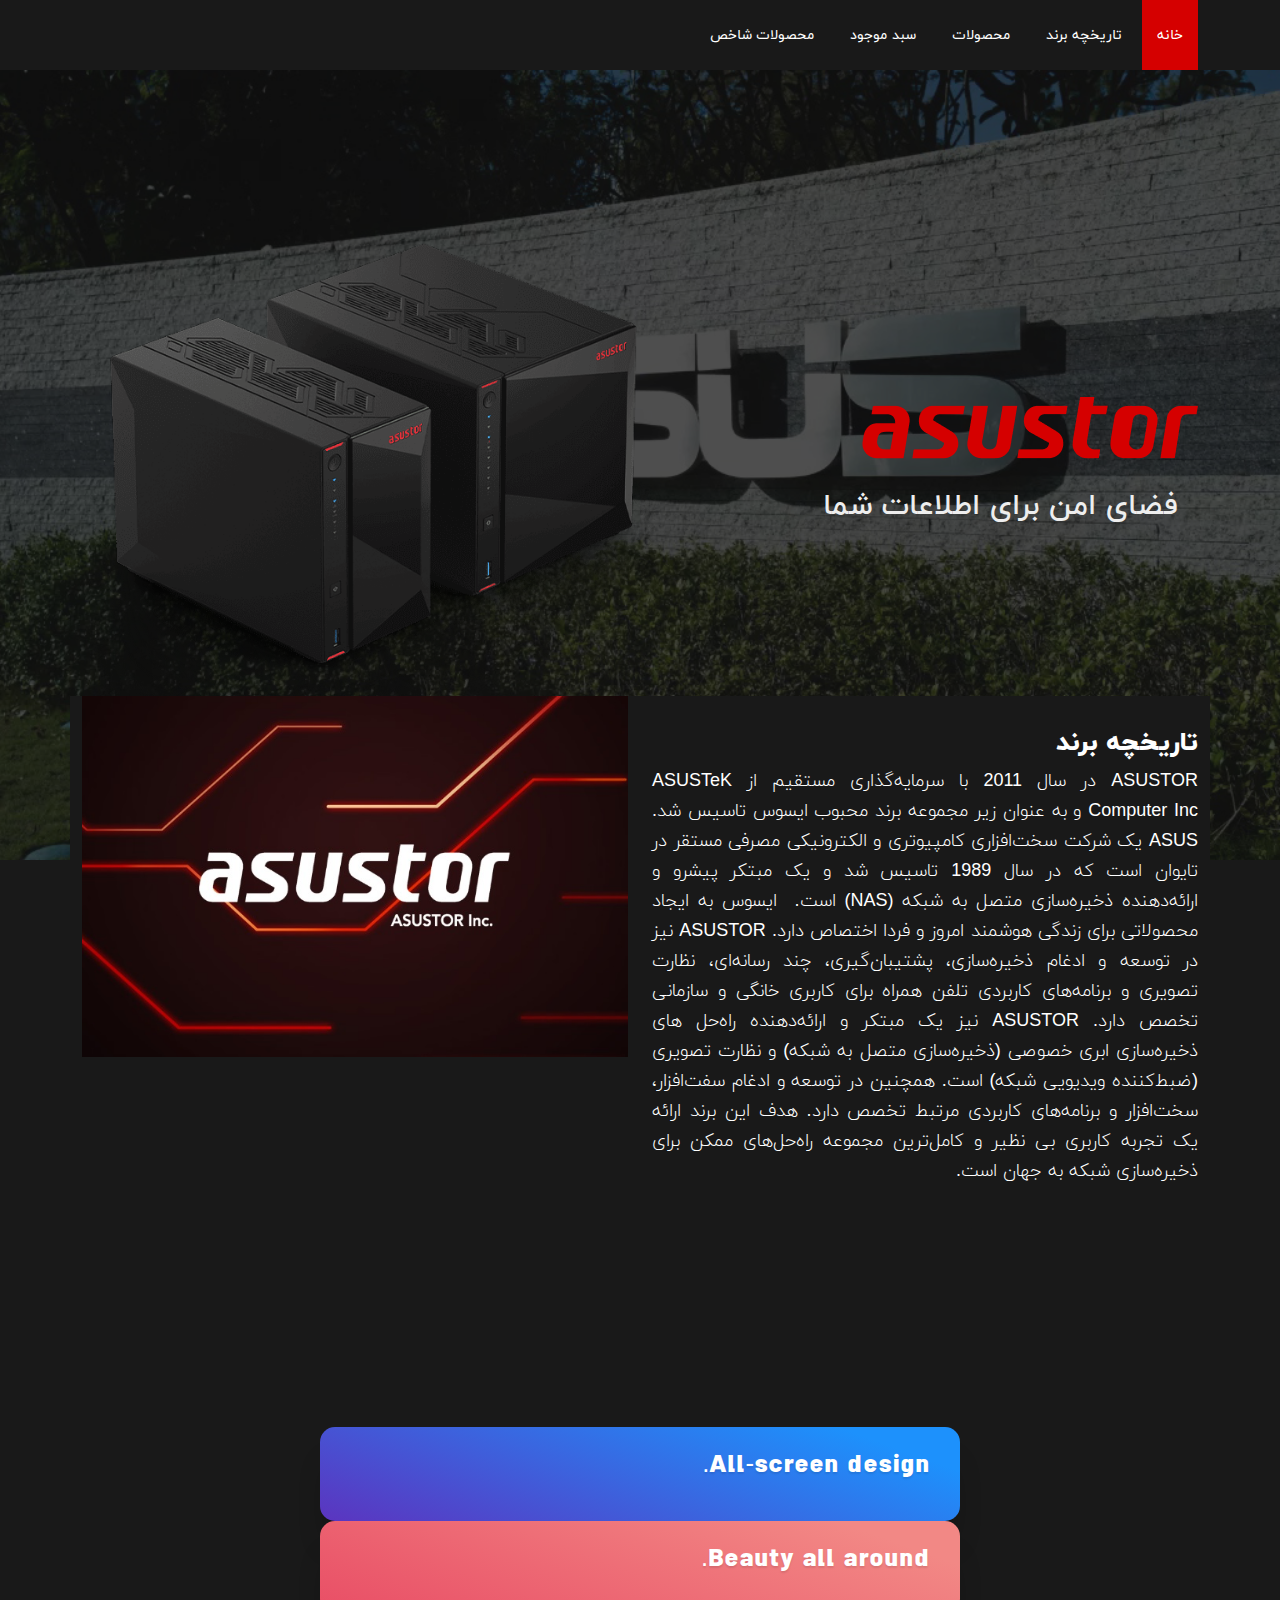
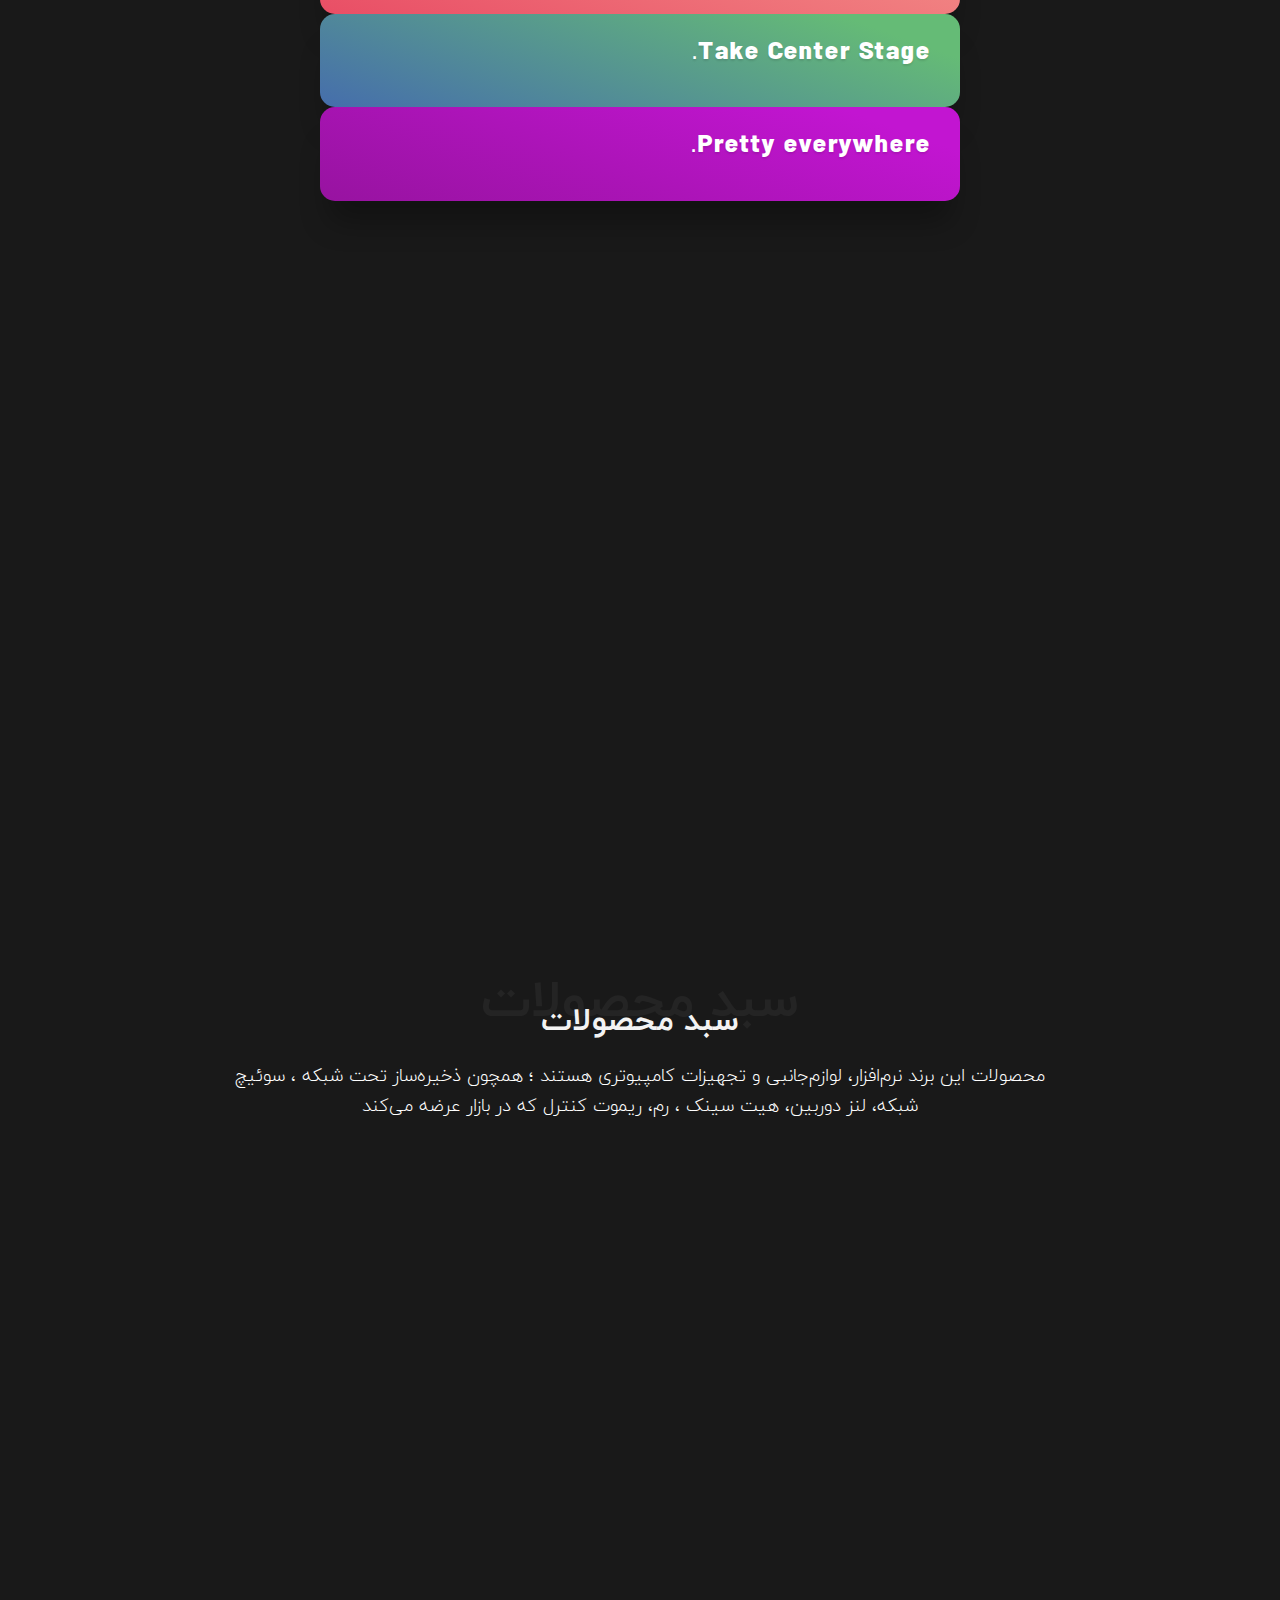
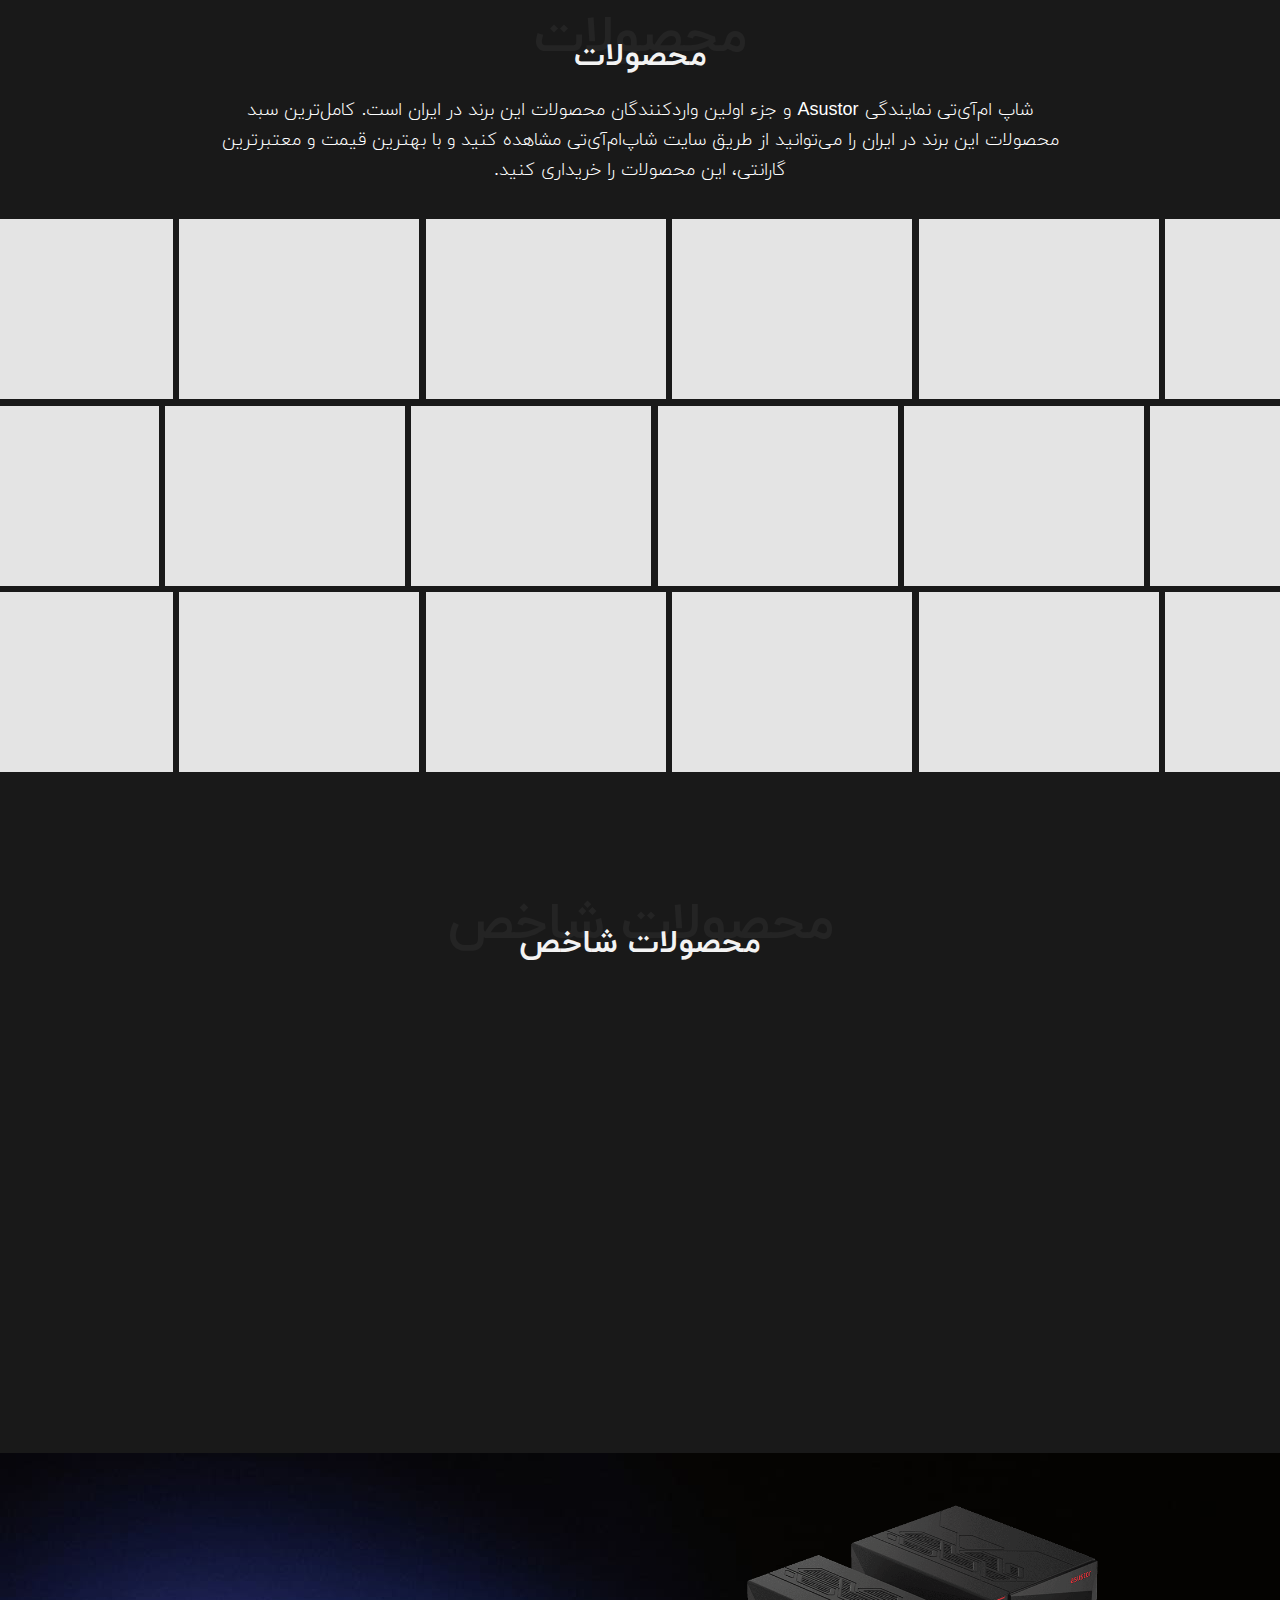
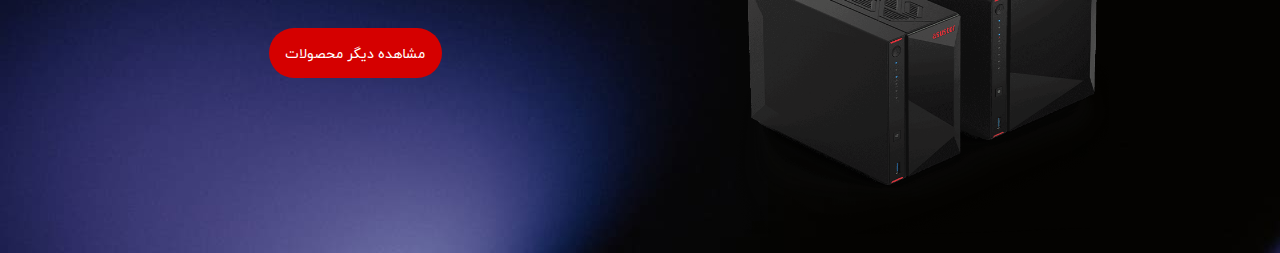
==== index.html @ 1f1c6f87 "final" ====
<!DOCTYPE html>
<html lang="fa" dir="rtl">

<head>
  <meta charset="utf-8">
  <meta content="width=device-width, initial-scale=1.0" name="viewport">
  <title>
    Asustor
  </title>
  <!-- Favicons -->
  <link href="assets/img/favicon.png" rel="icon">
  <link href="assets/img/apple-touch-icon.png" rel="apple-touch-icon">
  <link rel="stylesheet" href="https://shopmit.net/assets/css/all010922.css">
  <!-- style -->
  <link rel="stylesheet" href="./assets/css/all010922.css">
  <link href="assets/vendor/aos/aos.css" rel="stylesheet">
  <link href="assets/vendor/bootstrap/css/bootstrap.rtl.css" rel="stylesheet">
  <link href="assets/css/style.css" rel="stylesheet">
</head>

<body>

  <!-- ======= Top Bar ======= -->
  <!-- <section id="topbar" class="d-flex align-items-center">
    <div class="container d-flex justify-content-center justify-content-md-between">
      <div class="contact-info d-flex align-items-center">
        <i class="bi bi-envelope-fill"></i><a href="mailto:contact@example.com">info@example.com</a>
        <i class="bi bi-phone-fill phone-icon"></i> +1 5589 55488 55
      </div>
      <div class="social-links d-none d-md-block">
        <a href="#" class="twitter"><i class="bi bi-twitter"></i></a>
        <a href="#" class="facebook"><i class="bi bi-facebook"></i></a>
        <a href="#" class="instagram"><i class="bi bi-instagram"></i></a>
        <a href="#" class="linkedin"><i class="bi bi-linkedin"></i></i></a>
      </div>
    </div>
  </section> -->

  <!-- ======= Header ======= -->
  <header id="header" class="d-flex align-items-center">
    <div class="container d-flex align-items-center justify-content-between">
      <nav id="navbar" class="navbar">
        <ul>
          <li><a class="nav-link scrollto active" href="#hero">خانه</a></li>
          <li><a class="nav-link scrollto" href="#about">تاریخچه برند</a></li>
          <li><a class="nav-link scrollto" href="#services">محصولات</a></li>
          <li><a class="nav-link scrollto " href="#portfolio">سبد موجود </a></li>
          <li><a class="nav-link scrollto" href="#pricing">محصولات شاخص</a></li>
          <!-- <li><a class="nav-link scrollto" href="#team">Team</a></li> -->
        </ul>
        <i class="bi bi-list mobile-nav-toggle"></i>
      </nav>
      <!-- Uncomment below if you prefer to use an image logo -->
      <a href="index.html" class="logo"><img src="assets/img/logo.png" alt="" class="img-fluid"></a>
      <!-- .navbar -->
    </div>
  </header><!-- End Header -->

  <!-- ======= Hero Section ======= -->
  <section id="hero" class="d-flex align-items-center">
    <div class="container position-relative d-flex flex-column flex-lg-row justify-content-between align-items-center"
      data-aos="fade-up" data-aos-delay="500">
      <div>
        <img src="./assets/img/Logo.png" alt="" class="img-fluid">
        <h2>فضای امن برای اطلاعات شما</h2>
      </div>
      <!-- <a href="#about" class="btn-get-started scrollto">Get Started</a> -->
      <img src="assets/img/asustor-hero.png" alt="" class="img-fluid fj-hero-img">
    </div>
  </section><!-- End Hero -->

  <main id="main">

    <!-- ======= About Section ======= -->
    <section id="about" class="about">
      <div class="container">
        <div class="row">
          <div class="col-lg-6 order-1 order-lg-2" data-aos="fade-left">
            <img src="assets/img/about.jpg" class="img-fluid" alt="">
          </div>
          <div class="col-lg-6 pt-4 pt-lg-0 order-2 order-lg-1 content" data-aos="fade-right">
            <h3>
              تاریخچه برند
            </h3>
            <p>
              ASUSTOR در سال 2011 با سرمایه‌گذاری مستقیم از ASUSTeK Computer Inc و به عنوان زیر مجموعه برند محبوب ایسوس
              تاسیس شد. ASUS یک شرکت سخت‌افزاری کامپیوتری و الکترونیکی مصرفی مستقر در تایوان است که در سال 1989 تاسیس شد
              و یک مبتکر پیشرو و ارائه‌دهنده ذخیره‌سازی متصل به شبکه (NAS) است.  ایسوس به ایجاد محصولاتی برای زندگی
              هوشمند امروز و فردا اختصاص دارد. ASUSTOR نیز در توسعه و ادغام ذخیره‌سازی، پشتیبان‌گیری، چند رسانه‌ای،
              نظارت تصویری و برنامه‌های کاربردی تلفن همراه برای کاربری خانگی و سازمانی تخصص دارد. ASUSTOR نیز یک مبتکر و
              ارائه‌دهنده راه‌حل های ذخیره‌سازی ابری خصوصی (ذخیره‌سازی متصل به شبکه) و نظارت تصویری (ضبط‌کننده ویدیویی
              شبکه) است. همچنین در توسعه و ادغام سفت‌افزار، سخت‌افزار و برنامه‌های کاربردی مرتبط تخصص دارد. هدف این برند
              ارائه یک تجربه کاربری بی نظیر و کامل‌ترین مجموعه راه‌حل‌های ممکن برای ذخیره‌سازی شبکه به جهان است.
            </p>
          </div>
        </div>
      </div>
    </section><!-- End About Section -->

    <div id="content" class="d-none d-lg-block">
      <div class="spacer"></div>
      <div class="accordions">
        <div class="accordion">
          <div class="title">
            All-screen design.
          </div>
          <div class="text">
            Lets you immerse yourself in whatever you’re reading, watching, or creating. The 10.9-inch Liquid Retina
            display features advanced technologies like True Tone, P3 wide color, and an antireflective coating.1
          </div>
        </div>
        <div class="accordion">
          <div class="title"> Beauty all around.</div>
          <div class="text">
            The breakthrough M1 chip is now in Air. An 8-core CPU delivers up to 60 percent faster performance than the
            previous generation, making Air a creative and mobile gaming powerhouse. Multitask smoothly between powerful
            apps and play graphics-intensive games. And with M1, you can go even further with your creativity with apps
            like SketchUp.
          </div>
        </div>
        <div class="accordion">
          <div class="title">Take Center Stage.</div>
          <div class="text">
            The 12MP Ultra Wide front camera enables Center Stage, making video calls more natural and content creation
            more fun. As you move around, the camera automatically pans to keep you centered in the shot. When others
            join or leave the frame, the view expands or zooms in.
          </div>
        </div>
        <div class="accordion">
          <div class="title">Pretty everywhere.</div>
          <div class="text">Join superfast 5G wireless networks when you’re on the go. Download files, play multiplayer
            games, stream movies, check in with friends, and more.</div>
        </div>
      </div>
      <div class="spacer"></div>
    </div>


    <!-- ======= Why Us Section ======= -->
    <section id="why-us" class="why-us">
      <div class="container">

        <div class="row">
          <div class="col-lg-4" data-aos="fade-up">
            <div class="box">
              <i class="fa-solid fa-signature"></i>
              <h4>علت نام گذاری</h4>
              <p>نام تجاری ASUSTOR به عنوان بخشی از 'ASUS' و 'Storage' ایجاد شده است.
              </p>
            </div>
          </div>

          <div class="col-lg-4 mt-4 mt-lg-0" data-aos="fade-up" data-aos-delay="150">
            <div class="box">
              <i class="fa-regular fa-user"></i>
              <h4>بنیان گذار </h4>
              <p>
                شاون‌شو (shawn shu) در سمت مدیریت ASUSTOR که یک شرکت نرم‌افزاری با حدود 85 کارمند است، فعالیت دارد. او
              </p>
            </div>
          </div>

          <div class="col-lg-4 mt-4 mt-lg-0" data-aos="fade-up" data-aos-delay="300">
            <div class="box">
              <i class="fa-solid fa-earth-americas"></i>
              <h4> کشور مستقر</h4>
              <p>
                شرکت Asustor از سال 2011 فعالیت خود را در تایوان آغاز کرده و تا به امروز در آن مستقر بوده است.
              </p>
            </div>
          </div>

        </div>

      </div>
    </section><!-- End Why Us Section -->

    <!-- ======= Clients Section ======= -->
    <!-- <section id="clients" class="clients">
      <div class="container" data-aos="zoom-in">

        <div class="row d-flex align-items-center">

          <div class="col-lg-2 col-md-4 col-6">
            <img src="assets/img/clients/client-1.png" class="img-fluid" alt="">
          </div>

          <div class="col-lg-2 col-md-4 col-6">
            <img src="assets/img/clients/client-2.png" class="img-fluid" alt="">
          </div>

          <div class="col-lg-2 col-md-4 col-6">
            <img src="assets/img/clients/client-3.png" class="img-fluid" alt="">
          </div>

          <div class="col-lg-2 col-md-4 col-6">
            <img src="assets/img/clients/client-4.png" class="img-fluid" alt="">
          </div>

          <div class="col-lg-2 col-md-4 col-6">
            <img src="assets/img/clients/client-5.png" class="img-fluid" alt="">
          </div>

          <div class="col-lg-2 col-md-4 col-6">
            <img src="assets/img/clients/client-6.png" class="img-fluid" alt="">
          </div>

        </div>

      </div>
    </section> -->
    <!-- End Clients Section -->

    <!-- ======= Services Section ======= -->
    <section id="services" class="services">
      <div class="container">

        <div class="section-title d-flex flex-column align-items-center">
          <span>سبد محصولات</span>
          <h2>سبد محصولات</h2>
          <p class="text-center w-75">محصولات این برند نرم‌افزار، لوازم‌جانبی و تجهیزات کامپیوتری هستند ؛ همچون
            ذخیره‌ساز تحت شبکه ، سوئیچ شبکه،
            لنز دوربین، هیت سینک ، رم، ریموت کنترل که در بازار عرضه می‌کند</p>
        </div>

        <div class="row">
          <div class="col-lg-4 col-md-6 d-flex align-items-stretch" data-aos="fade-up">
            <div class="icon-box box ">
              <div class="icon"><i class="fa-solid fa-network-wired"></i></div>
              <h4><a href=""> Network Card</a></h4>
              <p>لورم ایپسوم متن ساختگی با تولید سادگی نامفهوم از صنعت چاپ و با استفاده از طراحان گرافیک است.

              </p>
            </div>
          </div>

          <div class=" col-lg-4 col-md-6 d-flex align-items-stretch mt-4 mt-md-0" data-aos="fade-up"
            data-aos-delay="150">
            <div class="icon-box box">
              <div class="icon"><i class="fa-solid fa-hard-drive"></i></i></div>
              <h4><a href="">NAS Storage</a></h4>
              <p>لورم ایپسوم متن ساختگی با تولید سادگی نامفهوم از صنعت چاپ و با استفاده از طراحان گرافیک است.

              </p>
            </div>
          </div>

          <div class="col-lg-4 col-md-6 d-flex align-items-stretch mt-4 mt-lg-0" data-aos="fade-up"
            data-aos-delay="300">
            <div class="icon-box box ">
              <div class="icon">
                <i class="fa-solid fa-server"></i>
              </div>
              <h4>
                <a href="">Server Power Supply</a>
              </h4>
              <p>لورم ایپسوم متن ساختگی با تولید سادگی نامفهوم از صنعت چاپ و با استفاده از طراحان گرافیک است.</p>
            </div>
          </div>

        </div>

      </div>
    </section><!-- End Services Section -->

    <!-- ======= Cta Section ======= -->
    <!-- <section id="cta" class="cta">
      <div class="container" data-aos="zoom-in">

        <div class="text-center">
          <h3>Call To Action</h3>
          <p> Duis aute irure dolor in reprehenderit in voluptate velit esse cillum dolore eu fugiat nulla pariatur.
            Excepteur sint occaecat cupidatat non proident, sunt in culpa qui officia deserunt mollit anim id est
            laborum.</p>
          <a class="cta-btn" href="#">Call To Action</a>
        </div>

      </div>
    </section> -->
    <!-- End Cta Section -->

    <!-- ======= Portfolio Section ======= -->
    <section id="portfolio" class="portfolio">
      <div class="container">

        <div class="section-title d-flex flex-column justify-content-center align-items-center">
          <span>محصولات</span>
          <h2>محصولات</h2>
          <p class="w-75 text-center">
            شاپ ام‌آی‌تی نمایندگی Asustor و جزء اولین وارد‌کنندگان محصولات این برند در ایران است. کامل‌ترین سبد محصولات
            این برند در ایران را می‌توانید از طریق سایت شاپ‌ام‌آی‌تی مشاهده کنید و با بهترین قیمت و معتبر‌ترین گارانتی،
            این محصولات را خریداری کنید.
          </p>
        </div>

        <div class="row" data-aos="fade-up">
          <div class="col-lg-12 d-flex justify-content-center">
            <!-- <ul id="portfolio-flters">
              <li data-filter="*" class="filter-active fw-bold">
                همه
              </li>
              <li data-filter=".filter-app">
                Network Card
              </li>
              <li data-filter=".filter-card">
                NAS Storage
              </li>
            </ul> -->
          </div>
        </div>

      </div>
      <div class="portfolio-rows">
        <div class="portfolio-container  first-row">

          <div class=" portfolio-item">
            <img
              src="https://shopmit.net/assets/contentimgs/as-t10g2-10gbase-t-pci-e-network-adapter-with-3-metal-brackets-fg-4.jpg"
              class="img-fluid" alt="">
            <div class="portfolio-info">
              <h4>Asustor AS-T10G2</h4>
              <p>Asustor AS-T10G2 10GbE PCIe 3.0 Network Card</p>
              <a href="assets/img/portfolio/portfolio-1.jpg" data-gallery="portfolioGallery"
                class="portfolio-lightbox preview-link" title="App 1"><i class="bx bx-plus"></i></a>
              <a href="portfolio-details.html" class="details-link" title="More Details"><i class="bx bx-link"></i></a>
            </div>
          </div>

          <div class="portfolio-item">
            <img
              src="https://shopmit.net/assets/contentimgs/as-t10g3-pci-express-x4-combo-card-with-2xm-2-2280-nvme-and-10-gbe-fg.jpg  "
              class="img-fluid" alt="">
            <div class="portfolio-info">
              <h4>Asustor AS-T10G3
              </h4>
              <p>Asustor AS-T10G3 10GbE and M.2 NVMe SSD PCIe 3.0 Network Card
              </p>
              <a href="https://shopmit.net/assets/contentimgs/as-t10g3-pci-express-x4-combo-card-with-2xm-2-2280-nvme-and-10-gbe-fg.jpg"
                data-gallery="portfolioGallery" class="portfolio-lightbox preview-link" title="App 2"><i
                  class="bx bx-plus"></i></a>
              <a href="portfolio-details.html" class="details-link" title="More Details"><i class="bx bx-link"></i></a>
            </div>
          </div>

          <div class=" portfolio-item">
            <img src="https://shopmit.net/assets/contentimgs/as6706t.jpg" class="img-fluid" alt="">
            <div class="portfolio-info">
              <h4>Asustor LOCKERSTOR 6 Gen2 AS6706T</h4>
              <p>Asustor LOCKERSTOR 6 Gen2 AS6706T 6 bay Tower NAS Storage
              </p>
              <a href="assets/img/portfolio/portfolio-4.jpg" data-gallery="portfolioGallery"
                class="portfolio-lightbox preview-link" title="Card 2"><i class="bx bx-plus"></i></a>
              <a href="portfolio-details.html" class="details-link" title="More Details"><i class="bx bx-link"></i></a>
            </div>
          </div>

          <div class="portfolio-item ">
            <img src="https://shopmit.net/assets/contentimgs/as6508t-8-bay-nas-tower-eu-8gb-ddr4-fg-5.jpg"
              class="img-fluid" alt="">
            <div class="portfolio-info">
              <h4>Asustor LOCKERSTOR 8</h4>
              <p>Asustor LOCKERSTOR 8 AS6508T 8 bay Tower NAS Storage
              </p>
              <a href="https://shopmit.net/product/asustor-lockerstor-8-as6508t-8-bay-tower-nas-storage"
                data-gallery="portfolioGallery" class="portfolio-lightbox preview-link" title="Card 1"><i
                  class="bx bx-plus"></i></a>
              <a href="portfolio-details.html" class="details-link" title="More Details"><i class="bx bx-link"></i></a>
            </div>
          </div>

          <div class="portfolio-item ">
            <img src="https://shopmit.net/assets/contentimgs/as6510t-1.jpg" class="img-fluid" alt="">
            <div class="portfolio-info">
              <h4>Asustor LOCKERSTOR 8</h4>
              <p>Asustor LOCKERSTOR 8 AS6508T 8 bay Tower NAS Storage
              </p>
              <a href="https://shopmit.net/product/asustor-lockerstor-10-as6510t-10-bay-tower-nas-storage"
                data-gallery="portfolioGallery" class="portfolio-lightbox preview-link" title="Card 3"><i
                  class="bx bx-plus"></i></a>
              <a href="portfolio-details.html" class="details-link" title="More Details"><i class="bx bx-link"></i></a>
            </div>
          </div>

          <div class="portfolio-item ">
            <img src="https://shopmit.net/assets/contentimgs/as5304t-2.jpg" class="img-fluid" alt="">
            <div class="portfolio-info">
              <h4>Asustor AS5304T</h4>
              <p>
                Asustor AS5304T 4 bay Tower NAS Storage
              </p>
              <a href="https://shopmit.net/product/asustor-as5304t-4-bay-tower-nas-storage"
                data-gallery="portfolioGallery" class="portfolio-lightbox preview-link" title="Card 3"><i
                  class="bx bx-plus"></i></a>
              <a href="portfolio-details.html" class="details-link" title="More Details"><i class="bx bx-link"></i></a>
            </div>
          </div>
          <div class=" portfolio-item">
            <img
              src="https://shopmit.net/assets/contentimgs/as-t10g2-10gbase-t-pci-e-network-adapter-with-3-metal-brackets-fg-4.jpg"
              class="img-fluid" alt="">
            <div class="portfolio-info">
              <h4>Asustor AS-T10G2</h4>
              <p>Asustor AS-T10G2 10GbE PCIe 3.0 Network Card</p>
              <a href="assets/img/portfolio/portfolio-1.jpg" data-gallery="portfolioGallery"
                class="portfolio-lightbox preview-link" title="App 1"><i class="bx bx-plus"></i></a>
              <a href="portfolio-details.html" class="details-link" title="More Details"><i class="bx bx-link"></i></a>
            </div>
          </div>

          <div class="portfolio-item">
            <img
              src="https://shopmit.net/assets/contentimgs/as-t10g3-pci-express-x4-combo-card-with-2xm-2-2280-nvme-and-10-gbe-fg.jpg  "
              class="img-fluid" alt="">
            <div class="portfolio-info">
              <h4>Asustor AS-T10G3
              </h4>
              <p>Asustor AS-T10G3 10GbE and M.2 NVMe SSD PCIe 3.0 Network Card
              </p>
              <a href="https://shopmit.net/assets/contentimgs/as-t10g3-pci-express-x4-combo-card-with-2xm-2-2280-nvme-and-10-gbe-fg.jpg"
                data-gallery="portfolioGallery" class="portfolio-lightbox preview-link" title="App 2"><i
                  class="bx bx-plus"></i></a>
              <a href="portfolio-details.html" class="details-link" title="More Details"><i class="bx bx-link"></i></a>
            </div>
          </div>

          <div class=" portfolio-item">
            <img src="https://shopmit.net/assets/contentimgs/as6706t.jpg" class="img-fluid" alt="">
            <div class="portfolio-info">
              <h4>Asustor LOCKERSTOR 6 Gen2 AS6706T</h4>
              <p>Asustor LOCKERSTOR 6 Gen2 AS6706T 6 bay Tower NAS Storage
              </p>
              <a href="assets/img/portfolio/portfolio-4.jpg" data-gallery="portfolioGallery"
                class="portfolio-lightbox preview-link" title="Card 2"><i class="bx bx-plus"></i></a>
              <a href="portfolio-details.html" class="details-link" title="More Details"><i class="bx bx-link"></i></a>
            </div>
          </div>


          <div class="portfolio-item ">
            <img src="https://shopmit.net/assets/contentimgs/as6508t-8-bay-nas-tower-eu-8gb-ddr4-fg-5.jpg"
              class="img-fluid" alt="">
            <div class="portfolio-info">
              <h4>Asustor LOCKERSTOR 8</h4>
              <p>Asustor LOCKERSTOR 8 AS6508T 8 bay Tower NAS Storage
              </p>
              <a href="https://shopmit.net/product/asustor-lockerstor-8-as6508t-8-bay-tower-nas-storage"
                data-gallery="portfolioGallery" class="portfolio-lightbox preview-link" title="Card 1"><i
                  class="bx bx-plus"></i></a>
              <a href="portfolio-details.html" class="details-link" title="More Details"><i class="bx bx-link"></i></a>
            </div>
          </div>

          <div class="portfolio-item ">
            <img src="https://shopmit.net/assets/contentimgs/as6510t-1.jpg" class="img-fluid" alt="">
            <div class="portfolio-info">
              <h4>Asustor LOCKERSTOR 8</h4>
              <p>Asustor LOCKERSTOR 8 AS6508T 8 bay Tower NAS Storage
              </p>
              <a href="https://shopmit.net/product/asustor-lockerstor-10-as6510t-10-bay-tower-nas-storage"
                data-gallery="portfolioGallery" class="portfolio-lightbox preview-link" title="Card 3"><i
                  class="bx bx-plus"></i></a>
              <a href="portfolio-details.html" class="details-link" title="More Details"><i class="bx bx-link"></i></a>
            </div>
          </div>

          <div class="portfolio-item ">
            <img src="https://shopmit.net/assets/contentimgs/as5304t-2.jpg" class="img-fluid" alt="">
            <div class="portfolio-info">
              <h4>Asustor AS5304T</h4>
              <p>
                Asustor AS5304T 4 bay Tower NAS Storage
              </p>
              <a href="https://shopmit.net/product/asustor-as5304t-4-bay-tower-nas-storage"
                data-gallery="portfolioGallery" class="portfolio-lightbox preview-link" title="Card 3"><i
                  class="bx bx-plus"></i></a>
              <a href="portfolio-details.html" class="details-link" title="More Details"><i class="bx bx-link"></i></a>
            </div>
          </div>

        </div>

        <div class="portfolio-container  second-row">

          <div class=" portfolio-item">
            <img
              src="https://shopmit.net/assets/contentimgs/as-t10g2-10gbase-t-pci-e-network-adapter-with-3-metal-brackets-fg-4.jpg"
              class="img-fluid" alt="">
            <div class="portfolio-info">
              <h4>Asustor AS-T10G2</h4>
              <p>Asustor AS-T10G2 10GbE PCIe 3.0 Network Card</p>
              <a href="assets/img/portfolio/portfolio-1.jpg" data-gallery="portfolioGallery"
                class="portfolio-lightbox preview-link" title="App 1"><i class="bx bx-plus"></i></a>
              <a href="portfolio-details.html" class="details-link" title="More Details"><i class="bx bx-link"></i></a>
            </div>
          </div>

          <div class="portfolio-item">
            <img
              src="https://shopmit.net/assets/contentimgs/as-t10g3-pci-express-x4-combo-card-with-2xm-2-2280-nvme-and-10-gbe-fg.jpg  "
              class="img-fluid" alt="">
            <div class="portfolio-info">
              <h4>Asustor AS-T10G3
              </h4>
              <p>Asustor AS-T10G3 10GbE and M.2 NVMe SSD PCIe 3.0 Network Card
              </p>
              <a href="https://shopmit.net/assets/contentimgs/as-t10g3-pci-express-x4-combo-card-with-2xm-2-2280-nvme-and-10-gbe-fg.jpg"
                data-gallery="portfolioGallery" class="portfolio-lightbox preview-link" title="App 2"><i
                  class="bx bx-plus"></i></a>
              <a href="portfolio-details.html" class="details-link" title="More Details"><i class="bx bx-link"></i></a>
            </div>
          </div>

          <div class=" portfolio-item">
            <img src="https://shopmit.net/assets/contentimgs/as6706t.jpg" class="img-fluid" alt="">
            <div class="portfolio-info">
              <h4>Asustor LOCKERSTOR 6 Gen2 AS6706T</h4>
              <p>Asustor LOCKERSTOR 6 Gen2 AS6706T 6 bay Tower NAS Storage
              </p>
              <a href="assets/img/portfolio/portfolio-4.jpg" data-gallery="portfolioGallery"
                class="portfolio-lightbox preview-link" title="Card 2"><i class="bx bx-plus"></i></a>
              <a href="portfolio-details.html" class="details-link" title="More Details"><i class="bx bx-link"></i></a>
            </div>
          </div>

          <div class="portfolio-item ">
            <img src="https://shopmit.net/assets/contentimgs/as6508t-8-bay-nas-tower-eu-8gb-ddr4-fg-5.jpg"
              class="img-fluid" alt="">
            <div class="portfolio-info">
              <h4>Asustor LOCKERSTOR 8</h4>
              <p>Asustor LOCKERSTOR 8 AS6508T 8 bay Tower NAS Storage
              </p>
              <a href="https://shopmit.net/product/asustor-lockerstor-8-as6508t-8-bay-tower-nas-storage"
                data-gallery="portfolioGallery" class="portfolio-lightbox preview-link" title="Card 1"><i
                  class="bx bx-plus"></i></a>
              <a href="portfolio-details.html" class="details-link" title="More Details"><i class="bx bx-link"></i></a>
            </div>
          </div>

          <div class="portfolio-item ">
            <img src="https://shopmit.net/assets/contentimgs/as6510t-1.jpg" class="img-fluid" alt="">
            <div class="portfolio-info">
              <h4>Asustor LOCKERSTOR 8</h4>
              <p>Asustor LOCKERSTOR 8 AS6508T 8 bay Tower NAS Storage
              </p>
              <a href="https://shopmit.net/product/asustor-lockerstor-10-as6510t-10-bay-tower-nas-storage"
                data-gallery="portfolioGallery" class="portfolio-lightbox preview-link" title="Card 3"><i
                  class="bx bx-plus"></i></a>
              <a href="portfolio-details.html" class="details-link" title="More Details"><i class="bx bx-link"></i></a>
            </div>
          </div>

          <div class="portfolio-item ">
            <img src="https://shopmit.net/assets/contentimgs/as5304t-2.jpg" class="img-fluid" alt="">
            <div class="portfolio-info">
              <h4>Asustor AS5304T</h4>
              <p>
                Asustor AS5304T 4 bay Tower NAS Storage
              </p>
              <a href="https://shopmit.net/product/asustor-as5304t-4-bay-tower-nas-storage"
                data-gallery="portfolioGallery" class="portfolio-lightbox preview-link" title="Card 3"><i
                  class="bx bx-plus"></i></a>
              <a href="portfolio-details.html" class="details-link" title="More Details"><i class="bx bx-link"></i></a>
            </div>
          </div>
          <div class=" portfolio-item">
            <img
              src="https://shopmit.net/assets/contentimgs/as-t10g2-10gbase-t-pci-e-network-adapter-with-3-metal-brackets-fg-4.jpg"
              class="img-fluid" alt="">
            <div class="portfolio-info">
              <h4>Asustor AS-T10G2</h4>
              <p>Asustor AS-T10G2 10GbE PCIe 3.0 Network Card</p>
              <a href="assets/img/portfolio/portfolio-1.jpg" data-gallery="portfolioGallery"
                class="portfolio-lightbox preview-link" title="App 1"><i class="bx bx-plus"></i></a>
              <a href="portfolio-details.html" class="details-link" title="More Details"><i class="bx bx-link"></i></a>
            </div>
          </div>

          <div class="portfolio-item">
            <img
              src="https://shopmit.net/assets/contentimgs/as-t10g3-pci-express-x4-combo-card-with-2xm-2-2280-nvme-and-10-gbe-fg.jpg  "
              class="img-fluid" alt="">
            <div class="portfolio-info">
              <h4>Asustor AS-T10G3
              </h4>
              <p>Asustor AS-T10G3 10GbE and M.2 NVMe SSD PCIe 3.0 Network Card
              </p>
              <a href="https://shopmit.net/assets/contentimgs/as-t10g3-pci-express-x4-combo-card-with-2xm-2-2280-nvme-and-10-gbe-fg.jpg"
                data-gallery="portfolioGallery" class="portfolio-lightbox preview-link" title="App 2"><i
                  class="bx bx-plus"></i></a>
              <a href="portfolio-details.html" class="details-link" title="More Details"><i class="bx bx-link"></i></a>
            </div>
          </div>

          <div class=" portfolio-item">
            <img src="https://shopmit.net/assets/contentimgs/as6706t.jpg" class="img-fluid" alt="">
            <div class="portfolio-info">
              <h4>Asustor LOCKERSTOR 6 Gen2 AS6706T</h4>
              <p>Asustor LOCKERSTOR 6 Gen2 AS6706T 6 bay Tower NAS Storage
              </p>
              <a href="assets/img/portfolio/portfolio-4.jpg" data-gallery="portfolioGallery"
                class="portfolio-lightbox preview-link" title="Card 2"><i class="bx bx-plus"></i></a>
              <a href="portfolio-details.html" class="details-link" title="More Details"><i class="bx bx-link"></i></a>
            </div>
          </div>


          <div class="portfolio-item ">
            <img src="https://shopmit.net/assets/contentimgs/as6508t-8-bay-nas-tower-eu-8gb-ddr4-fg-5.jpg"
              class="img-fluid" alt="">
            <div class="portfolio-info">
              <h4>Asustor LOCKERSTOR 8</h4>
              <p>Asustor LOCKERSTOR 8 AS6508T 8 bay Tower NAS Storage
              </p>
              <a href="https://shopmit.net/product/asustor-lockerstor-8-as6508t-8-bay-tower-nas-storage"
                data-gallery="portfolioGallery" class="portfolio-lightbox preview-link" title="Card 1"><i
                  class="bx bx-plus"></i></a>
              <a href="portfolio-details.html" class="details-link" title="More Details"><i class="bx bx-link"></i></a>
            </div>
          </div>

          <div class="portfolio-item ">
            <img src="https://shopmit.net/assets/contentimgs/as6510t-1.jpg" class="img-fluid" alt="">
            <div class="portfolio-info">
              <h4>Asustor LOCKERSTOR 8</h4>
              <p>Asustor LOCKERSTOR 8 AS6508T 8 bay Tower NAS Storage
              </p>
              <a href="https://shopmit.net/product/asustor-lockerstor-10-as6510t-10-bay-tower-nas-storage"
                data-gallery="portfolioGallery" class="portfolio-lightbox preview-link" title="Card 3"><i
                  class="bx bx-plus"></i></a>
              <a href="portfolio-details.html" class="details-link" title="More Details"><i class="bx bx-link"></i></a>
            </div>
          </div>

          <div class="portfolio-item ">
            <img src="https://shopmit.net/assets/contentimgs/as5304t-2.jpg" class="img-fluid" alt="">
            <div class="portfolio-info">
              <h4>Asustor AS5304T</h4>
              <p>
                Asustor AS5304T 4 bay Tower NAS Storage
              </p>
              <a href="https://shopmit.net/product/asustor-as5304t-4-bay-tower-nas-storage"
                data-gallery="portfolioGallery" class="portfolio-lightbox preview-link" title="Card 3"><i
                  class="bx bx-plus"></i></a>
              <a href="portfolio-details.html" class="details-link" title="More Details"><i class="bx bx-link"></i></a>
            </div>
          </div>

        </div>

        <div class="portfolio-container  third-row">

          <div class=" portfolio-item">
            <img
              src="https://shopmit.net/assets/contentimgs/as-t10g2-10gbase-t-pci-e-network-adapter-with-3-metal-brackets-fg-4.jpg"
              class="img-fluid" alt="">
            <div class="portfolio-info">
              <h4>Asustor AS-T10G2</h4>
              <p>Asustor AS-T10G2 10GbE PCIe 3.0 Network Card</p>
              <a href="assets/img/portfolio/portfolio-1.jpg" data-gallery="portfolioGallery"
                class="portfolio-lightbox preview-link" title="App 1"><i class="bx bx-plus"></i></a>
              <a href="portfolio-details.html" class="details-link" title="More Details"><i class="bx bx-link"></i></a>
            </div>
          </div>

          <div class="portfolio-item">
            <img
              src="https://shopmit.net/assets/contentimgs/as-t10g3-pci-express-x4-combo-card-with-2xm-2-2280-nvme-and-10-gbe-fg.jpg  "
              class="img-fluid" alt="">
            <div class="portfolio-info">
              <h4>Asustor AS-T10G3
              </h4>
              <p>Asustor AS-T10G3 10GbE and M.2 NVMe SSD PCIe 3.0 Network Card
              </p>
              <a href="https://shopmit.net/assets/contentimgs/as-t10g3-pci-express-x4-combo-card-with-2xm-2-2280-nvme-and-10-gbe-fg.jpg"
                data-gallery="portfolioGallery" class="portfolio-lightbox preview-link" title="App 2"><i
                  class="bx bx-plus"></i></a>
              <a href="portfolio-details.html" class="details-link" title="More Details"><i class="bx bx-link"></i></a>
            </div>
          </div>

          <div class=" portfolio-item">
            <img src="https://shopmit.net/assets/contentimgs/as6706t.jpg" class="img-fluid" alt="">
            <div class="portfolio-info">
              <h4>Asustor LOCKERSTOR 6 Gen2 AS6706T</h4>
              <p>Asustor LOCKERSTOR 6 Gen2 AS6706T 6 bay Tower NAS Storage
              </p>
              <a href="assets/img/portfolio/portfolio-4.jpg" data-gallery="portfolioGallery"
                class="portfolio-lightbox preview-link" title="Card 2"><i class="bx bx-plus"></i></a>
              <a href="portfolio-details.html" class="details-link" title="More Details"><i class="bx bx-link"></i></a>
            </div>
          </div>

          <div class="portfolio-item ">
            <img src="https://shopmit.net/assets/contentimgs/as6508t-8-bay-nas-tower-eu-8gb-ddr4-fg-5.jpg"
              class="img-fluid" alt="">
            <div class="portfolio-info">
              <h4>Asustor LOCKERSTOR 8</h4>
              <p>Asustor LOCKERSTOR 8 AS6508T 8 bay Tower NAS Storage
              </p>
              <a href="https://shopmit.net/product/asustor-lockerstor-8-as6508t-8-bay-tower-nas-storage"
                data-gallery="portfolioGallery" class="portfolio-lightbox preview-link" title="Card 1"><i
                  class="bx bx-plus"></i></a>
              <a href="portfolio-details.html" class="details-link" title="More Details"><i class="bx bx-link"></i></a>
            </div>
          </div>

          <div class="portfolio-item ">
            <img src="https://shopmit.net/assets/contentimgs/as6510t-1.jpg" class="img-fluid" alt="">
            <div class="portfolio-info">
              <h4>Asustor LOCKERSTOR 8</h4>
              <p>Asustor LOCKERSTOR 8 AS6508T 8 bay Tower NAS Storage
              </p>
              <a href="https://shopmit.net/product/asustor-lockerstor-10-as6510t-10-bay-tower-nas-storage"
                data-gallery="portfolioGallery" class="portfolio-lightbox preview-link" title="Card 3"><i
                  class="bx bx-plus"></i></a>
              <a href="portfolio-details.html" class="details-link" title="More Details"><i class="bx bx-link"></i></a>
            </div>
          </div>

          <div class="portfolio-item ">
            <img src="https://shopmit.net/assets/contentimgs/as5304t-2.jpg" class="img-fluid" alt="">
            <div class="portfolio-info">
              <h4>Asustor AS5304T</h4>
              <p>
                Asustor AS5304T 4 bay Tower NAS Storage
              </p>
              <a href="https://shopmit.net/product/asustor-as5304t-4-bay-tower-nas-storage"
                data-gallery="portfolioGallery" class="portfolio-lightbox preview-link" title="Card 3"><i
                  class="bx bx-plus"></i></a>
              <a href="portfolio-details.html" class="details-link" title="More Details"><i class="bx bx-link"></i></a>
            </div>
          </div>
          <div class=" portfolio-item">
            <img
              src="https://shopmit.net/assets/contentimgs/as-t10g2-10gbase-t-pci-e-network-adapter-with-3-metal-brackets-fg-4.jpg"
              class="img-fluid" alt="">
            <div class="portfolio-info">
              <h4>Asustor AS-T10G2</h4>
              <p>Asustor AS-T10G2 10GbE PCIe 3.0 Network Card</p>
              <a href="assets/img/portfolio/portfolio-1.jpg" data-gallery="portfolioGallery"
                class="portfolio-lightbox preview-link" title="App 1"><i class="bx bx-plus"></i></a>
              <a href="portfolio-details.html" class="details-link" title="More Details"><i class="bx bx-link"></i></a>
            </div>
          </div>

          <div class="portfolio-item">
            <img
              src="https://shopmit.net/assets/contentimgs/as-t10g3-pci-express-x4-combo-card-with-2xm-2-2280-nvme-and-10-gbe-fg.jpg  "
              class="img-fluid" alt="">
            <div class="portfolio-info">
              <h4>Asustor AS-T10G3
              </h4>
              <p>Asustor AS-T10G3 10GbE and M.2 NVMe SSD PCIe 3.0 Network Card
              </p>
              <a href="https://shopmit.net/assets/contentimgs/as-t10g3-pci-express-x4-combo-card-with-2xm-2-2280-nvme-and-10-gbe-fg.jpg"
                data-gallery="portfolioGallery" class="portfolio-lightbox preview-link" title="App 2"><i
                  class="bx bx-plus"></i></a>
              <a href="portfolio-details.html" class="details-link" title="More Details"><i class="bx bx-link"></i></a>
            </div>
          </div>

          <div class=" portfolio-item">
            <img src="https://shopmit.net/assets/contentimgs/as6706t.jpg" class="img-fluid" alt="">
            <div class="portfolio-info">
              <h4>Asustor LOCKERSTOR 6 Gen2 AS6706T</h4>
              <p>Asustor LOCKERSTOR 6 Gen2 AS6706T 6 bay Tower NAS Storage
              </p>
              <a href="assets/img/portfolio/portfolio-4.jpg" data-gallery="portfolioGallery"
                class="portfolio-lightbox preview-link" title="Card 2"><i class="bx bx-plus"></i></a>
              <a href="portfolio-details.html" class="details-link" title="More Details"><i class="bx bx-link"></i></a>
            </div>
          </div>


          <div class="portfolio-item ">
            <img src="https://shopmit.net/assets/contentimgs/as6508t-8-bay-nas-tower-eu-8gb-ddr4-fg-5.jpg"
              class="img-fluid" alt="">
            <div class="portfolio-info">
              <h4>Asustor LOCKERSTOR 8</h4>
              <p>Asustor LOCKERSTOR 8 AS6508T 8 bay Tower NAS Storage
              </p>
              <a href="https://shopmit.net/product/asustor-lockerstor-8-as6508t-8-bay-tower-nas-storage"
                data-gallery="portfolioGallery" class="portfolio-lightbox preview-link" title="Card 1"><i
                  class="bx bx-plus"></i></a>
              <a href="portfolio-details.html" class="details-link" title="More Details"><i class="bx bx-link"></i></a>
            </div>
          </div>

          <div class="portfolio-item ">
            <img src="https://shopmit.net/assets/contentimgs/as6510t-1.jpg" class="img-fluid" alt="">
            <div class="portfolio-info">
              <h4>Asustor LOCKERSTOR 8</h4>
              <p>Asustor LOCKERSTOR 8 AS6508T 8 bay Tower NAS Storage
              </p>
              <a href="https://shopmit.net/product/asustor-lockerstor-10-as6510t-10-bay-tower-nas-storage"
                data-gallery="portfolioGallery" class="portfolio-lightbox preview-link" title="Card 3"><i
                  class="bx bx-plus"></i></a>
              <a href="portfolio-details.html" class="details-link" title="More Details"><i class="bx bx-link"></i></a>
            </div>
          </div>

          <div class="portfolio-item ">
            <img src="https://shopmit.net/assets/contentimgs/as5304t-2.jpg" class="img-fluid" alt="">
            <div class="portfolio-info">
              <h4>Asustor AS5304T</h4>
              <p>
                Asustor AS5304T 4 bay Tower NAS Storage
              </p>
              <a href="https://shopmit.net/product/asustor-as5304t-4-bay-tower-nas-storage"
                data-gallery="portfolioGallery" class="portfolio-lightbox preview-link" title="Card 3"><i
                  class="bx bx-plus"></i></a>
              <a href="portfolio-details.html" class="details-link" title="More Details"><i class="bx bx-link"></i></a>
            </div>
          </div>

        </div>
      </div>

    </section>
    <!-- End Portfolio Section -->

    <!-- ======= Pricing Section ======= -->
    <section id="pricing" class="pricing">
      <div class="container">

        <div class="section-title">
          <span>محصولات شاخص</span>
          <h2>محصولات شاخص</h2>
          <!-- <p>Sit sint consectetur velit quisquam cupiditate impedit suscipit alias</p> -->
        </div>

        <div class="row">

          <div class="col-lg-4 col-md-6 mt-4 mt-lg-0" data-aos="zoom-in" data-aos-delay="150">
            <div class="box">
              <img src="https://shopmit.net/assets/contentimgs/as5402t-2-bay-nas-tower-eu-4gb-ddr4-fg-4.jpg" alt=""
                class="img-fluid">
              <ul class="mt-5">
                <li>Aida dere</li>
                <li>Nec feugiat nisl</li>
                <li>Nulla at volutpat dola</li>
                <li>Pharetra massa</li>
                <li>Massa ultricies mi</li>
              </ul>
              <div class="btn-wrap">
                <a href="#" class="btn-buy">Buy Now</a>
              </div>
            </div>
          </div>

          <div class="col-lg-4 col-md-6 mt-4 mt-lg-0" data-aos="zoom-in" data-aos-delay="150">
            <div class="box">
              <img src="https://shopmit.net/assets/contentimgs/as5402t-2-bay-nas-tower-eu-4gb-ddr4-fg-4.jpg" alt=""
                class="img-fluid">
              <ul class="mt-5">
                <li>Aida dere</li>
                <li>Nec feugiat nisl</li>
                <li>Nulla at volutpat dola</li>
                <li>Pharetra massa</li>
                <li>Massa ultricies mi</li>
              </ul>
              <div class="btn-wrap">
                <a href="#" class="btn-buy">Buy Now</a>
              </div>
            </div>
          </div>

          <div class="col-lg-4 col-md-6 mt-4 mt-lg-0" data-aos="zoom-in" data-aos-delay="150">
            <div class="box">
              <img src="https://shopmit.net/assets/contentimgs/as5402t-2-bay-nas-tower-eu-4gb-ddr4-fg-4.jpg" alt=""
                class="img-fluid">
              <ul class="mt-5">
                <li>Aida dere</li>
                <li>Nec feugiat nisl</li>
                <li>Nulla at volutpat dola</li>
                <li>Pharetra massa</li>
                <li>Massa ultricies mi</li>
              </ul>
              <div class="btn-wrap">
                <a href="#" class="btn-buy">Buy Now</a>
              </div>
            </div>
          </div>

        </div>

      </div>
    </section><!-- End Pricing Section -->

    <!-- ======= Team Section ======= -->

  </main><!-- End #main -->

  <!-- ======= Footer ======= -->
  <footer id="footer">
    <div class="footer-top">
      <div class="container">
        <div class="row">
          <div class="col-lg-6 col-md-6 footer-img">
            <img src="./assets/img/asustor-hero.png" class="img-fluid ">
          </div>
          <div class="col-lg-6 col-md-6 footer-img">
            <a type="button" target="_blank" class="pt-3 px-3" href="https://shopmit.net/shop?brand=76"> مشاهده دیگر
              محصولات</a>
          </div>
        </div>
      </div>
    </div>


  </footer>
  <!-- End Footer -->

  <a href="#" class="back-to-top d-flex align-items-center justify-content-center">
    <i class="fa-solid fa-arrow-up"></i>
  </a>
  <div id="preloader"></div>

  <!-- Vendor JS Files -->
  <script src="https://cdnjs.cloudflare.com/ajax/libs/gsap/3.12.4/gsap.min.js"></script>
  <script src="https://cdnjs.cloudflare.com/ajax/libs/gsap/3.12.4/ScrollTrigger.min.js"></script>
  <script src="assets/vendor/aos/aos.js"></script>
  <script src="assets/vendor/bootstrap/js/bootstrap.bundle.min.js"></script>
  <script src="assets/vendor/isotope-layout/isotope.pkgd.min.js"></script>
  <!-- Template Main JS File -->
  <script src="assets/js/main.js"></script>
  <script src="assets/js/gsap.js"></script>

</body>

</html>
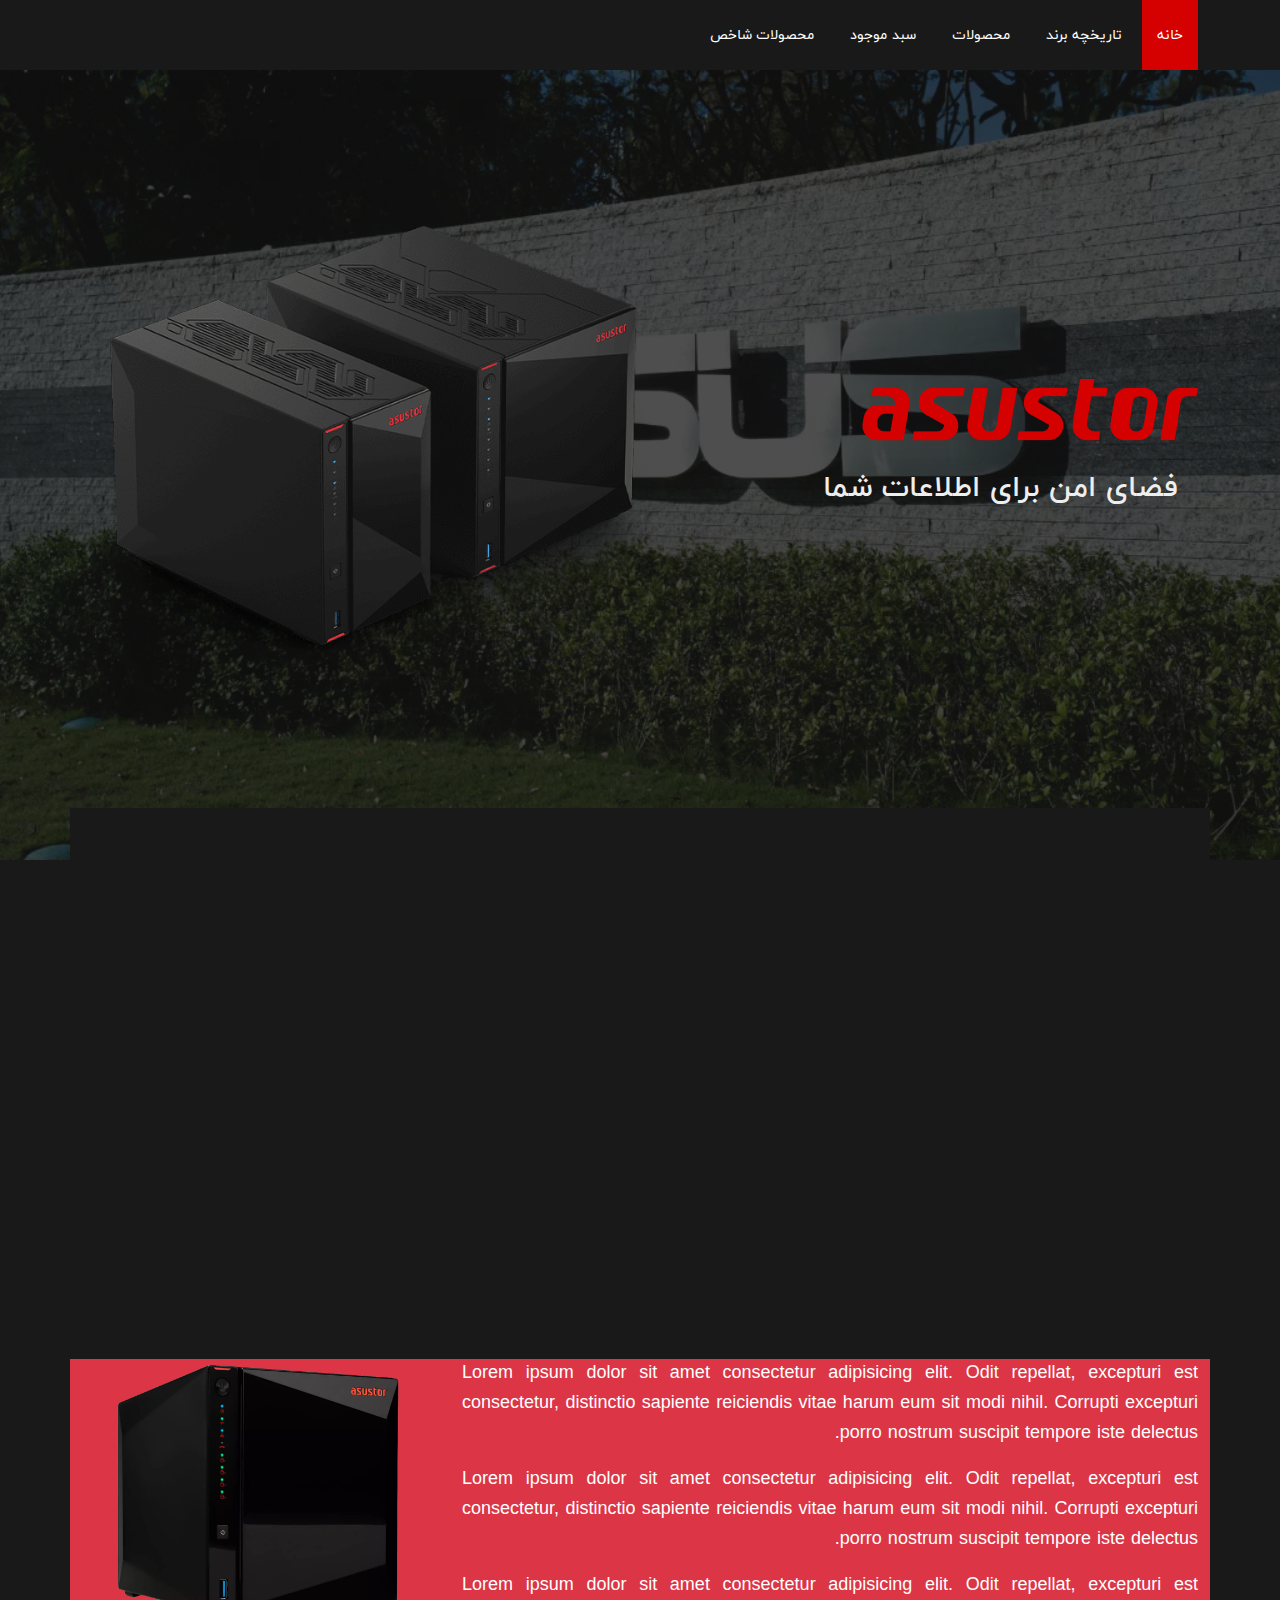
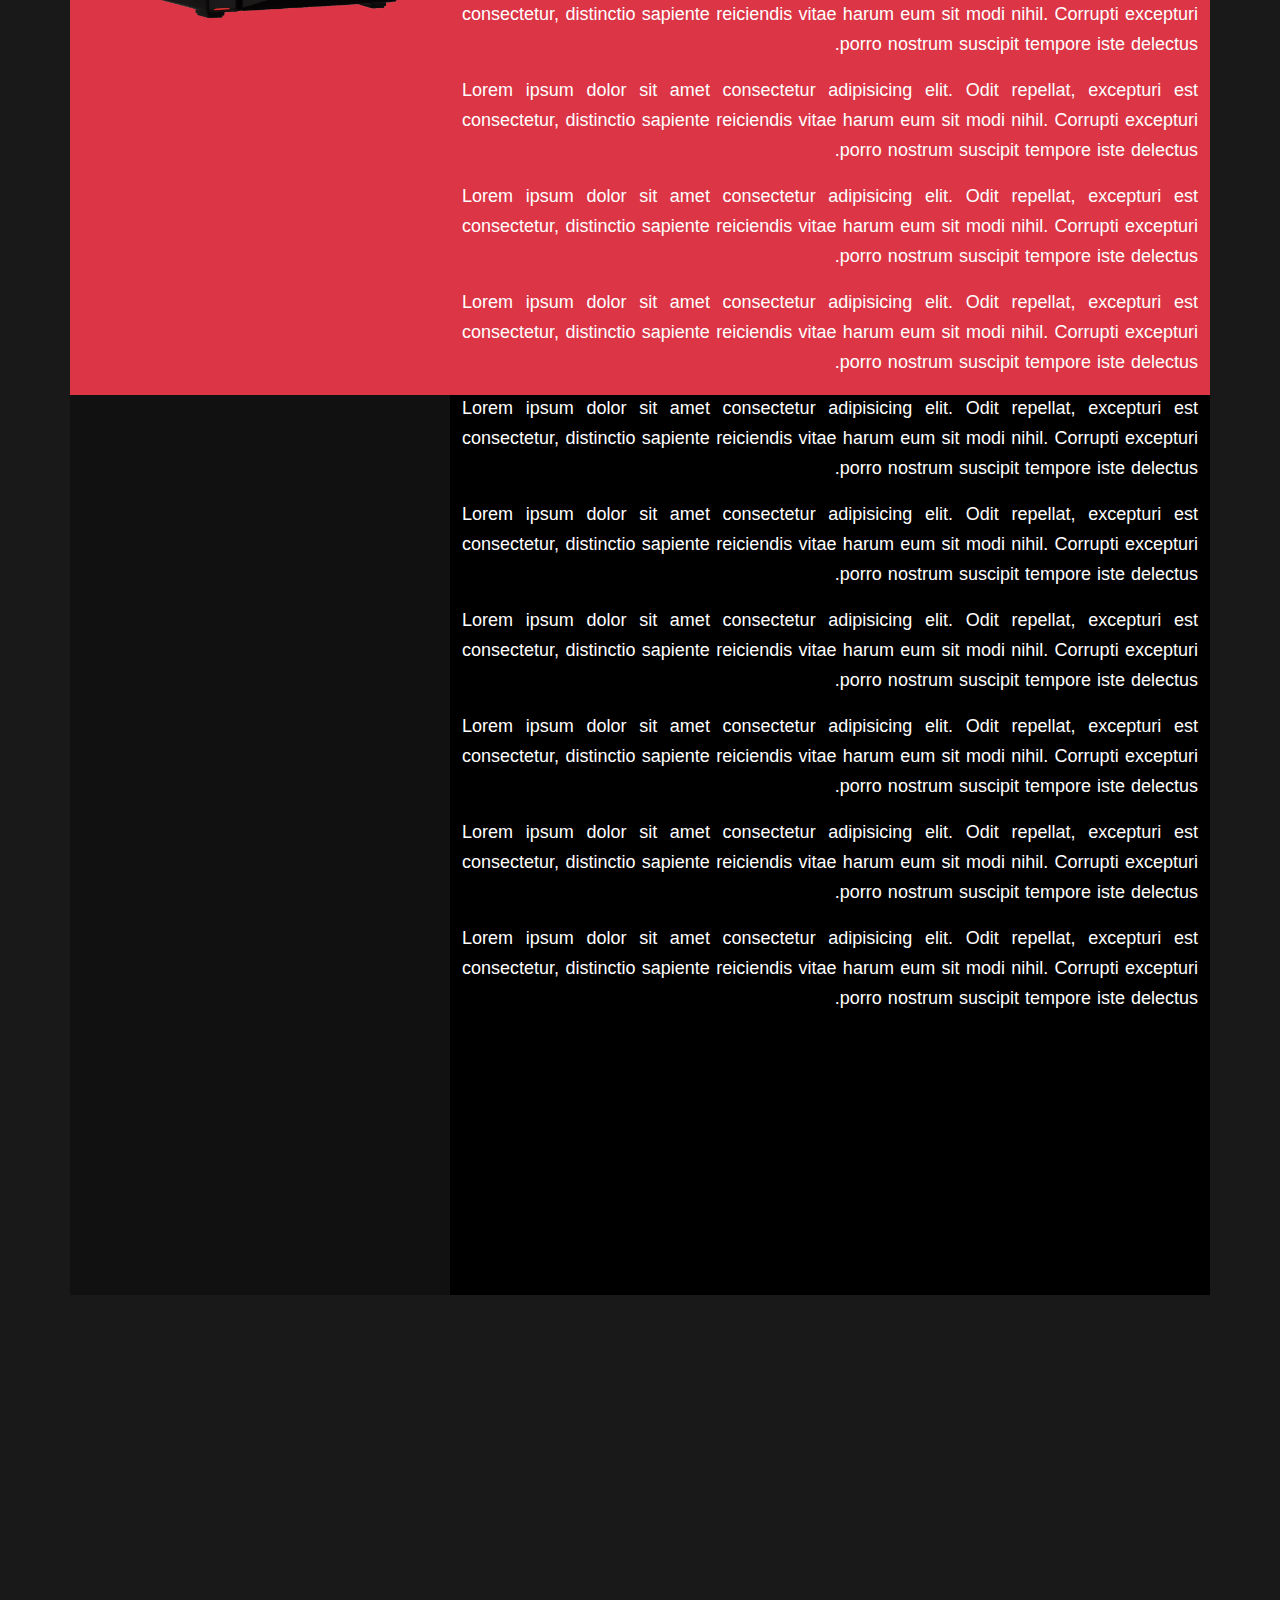
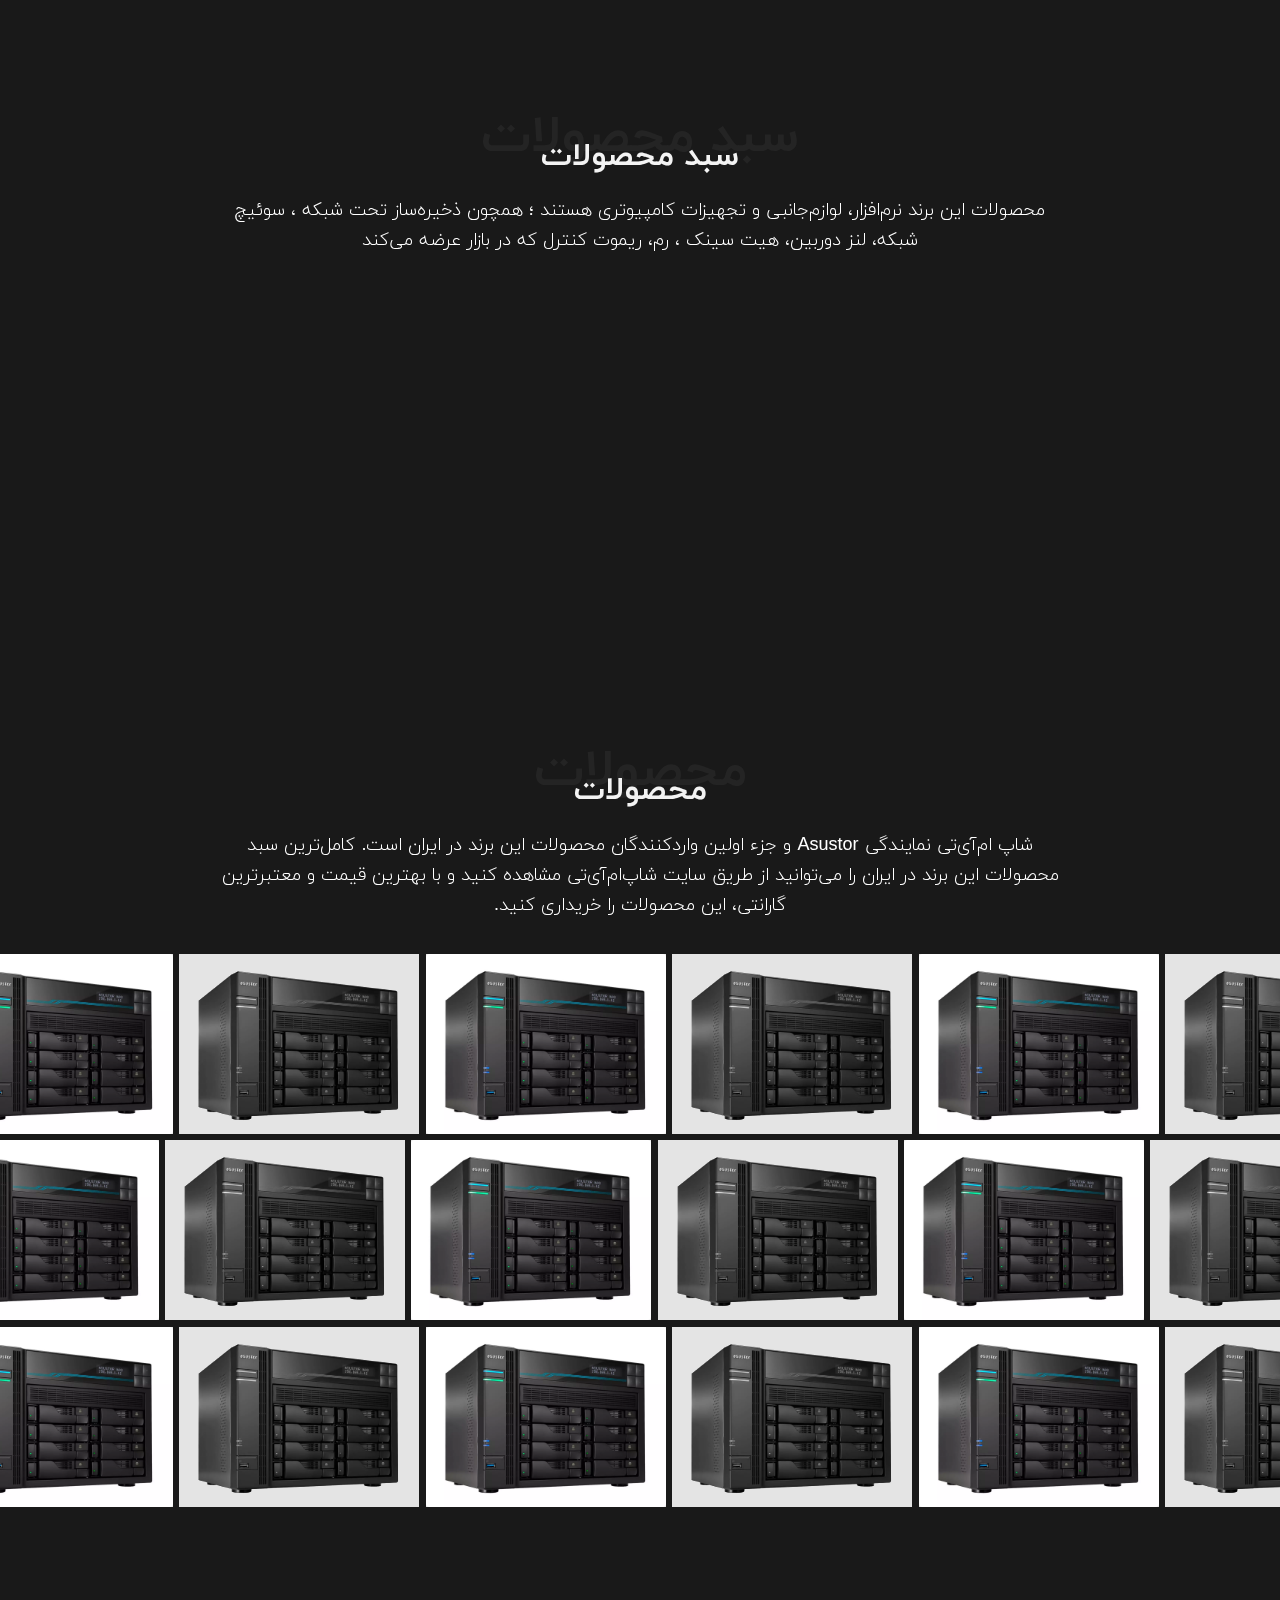
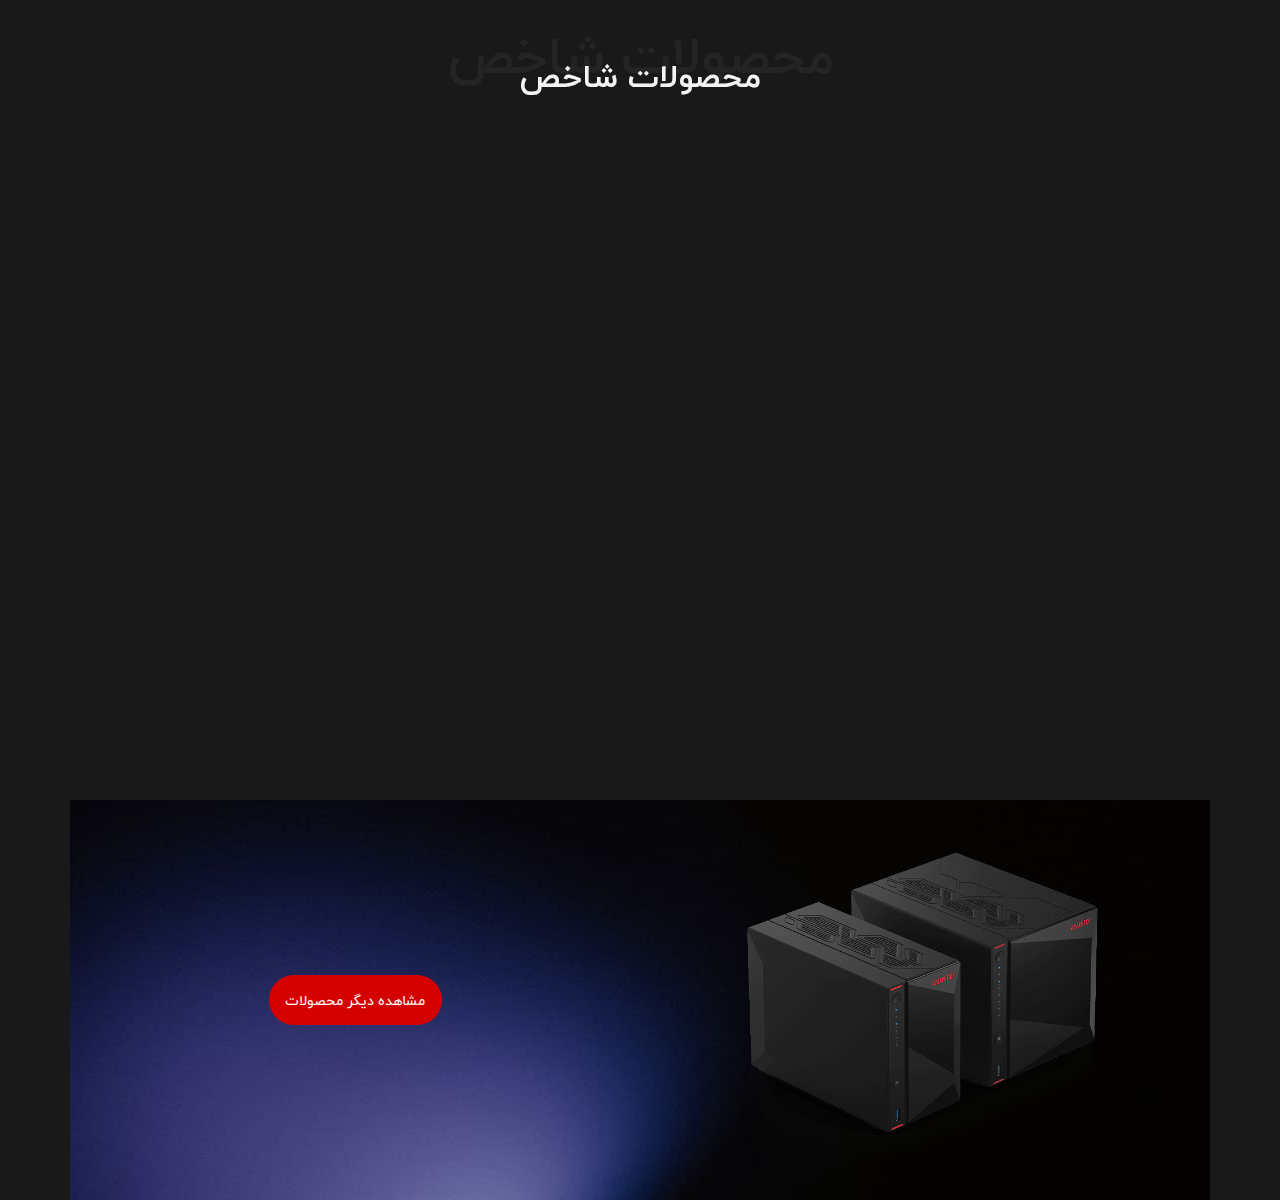
==== commit c22fc77e: "scroll fixed" ====
--- a/index.html
+++ b/index.html
@@ -57,8 +57,9 @@
   </header><!-- End Header -->
 
   <!-- ======= Hero Section ======= -->
-  <section id="hero" class="d-flex align-items-center">
-    <div class="container position-relative d-flex flex-column flex-lg-row justify-content-between align-items-center"
+  <section id="hero" class="d-flex align-items-center mb-5 pb-5">
+    <div
+      class="container position-relative d-flex flex-column flex-lg-row justify-content-between align-items-center pb-5"
       data-aos="fade-up" data-aos-delay="500">
       <div>
         <img src="./assets/img/Logo.png" alt="" class="img-fluid">
@@ -96,8 +97,123 @@
         </div>
       </div>
     </section><!-- End About Section -->
-
-    <div id="content" class="d-none d-lg-block">
+    <div class="container">
+      <div class="row bg-danger">
+        <div class="col-8">
+
+          <p>
+            Lorem ipsum dolor sit amet consectetur adipisicing elit. Odit repellat, excepturi est consectetur,
+            distinctio sapiente reiciendis vitae harum eum sit modi nihil. Corrupti excepturi porro nostrum suscipit
+            tempore iste delectus.
+          </p>
+          <p>
+            Lorem ipsum dolor sit amet consectetur adipisicing elit. Odit repellat, excepturi est consectetur,
+            distinctio sapiente reiciendis vitae harum eum sit modi nihil. Corrupti excepturi porro nostrum suscipit
+            tempore iste delectus.
+          </p>
+          <p>
+            Lorem ipsum dolor sit amet consectetur adipisicing elit. Odit repellat, excepturi est consectetur,
+            distinctio sapiente reiciendis vitae harum eum sit modi nihil. Corrupti excepturi porro nostrum suscipit
+            tempore iste delectus.
+          </p>
+          <p>
+            Lorem ipsum dolor sit amet consectetur adipisicing elit. Odit repellat, excepturi est consectetur,
+            distinctio sapiente reiciendis vitae harum eum sit modi nihil. Corrupti excepturi porro nostrum suscipit
+            tempore iste delectus.
+          </p>
+          <p>
+            Lorem ipsum dolor sit amet consectetur adipisicing elit. Odit repellat, excepturi est consectetur,
+            distinctio sapiente reiciendis vitae harum eum sit modi nihil. Corrupti excepturi porro nostrum suscipit
+            tempore iste delectus.
+          </p>
+          <p>
+            Lorem ipsum dolor sit amet consectetur adipisicing elit. Odit repellat, excepturi est consectetur,
+            distinctio sapiente reiciendis vitae harum eum sit modi nihil. Corrupti excepturi porro nostrum suscipit
+            tempore iste delectus.
+          </p>
+
+        </div>
+
+        <div class="col-4">
+          <div class="image-scroll-red">
+            <img src="./assets/img/produncts/as5304t-2.png" alt="" class="img-fluid">
+          </div>
+        </div>
+
+      </div>
+      <div class="row bg-black">
+        <div class="col-8 ">
+          <p>
+            Lorem ipsum dolor sit amet consectetur adipisicing elit. Odit repellat, excepturi est consectetur,
+            distinctio sapiente reiciendis vitae harum eum sit modi nihil. Corrupti excepturi porro nostrum suscipit
+            tempore iste delectus.
+          </p>
+          <p>
+            Lorem ipsum dolor sit amet consectetur adipisicing elit. Odit repellat, excepturi est consectetur,
+            distinctio sapiente reiciendis vitae harum eum sit modi nihil. Corrupti excepturi porro nostrum suscipit
+            tempore iste delectus.
+          </p>
+          <p>
+            Lorem ipsum dolor sit amet consectetur adipisicing elit. Odit repellat, excepturi est consectetur,
+            distinctio sapiente reiciendis vitae harum eum sit modi nihil. Corrupti excepturi porro nostrum suscipit
+            tempore iste delectus.
+          </p>
+          <p>
+            Lorem ipsum dolor sit amet consectetur adipisicing elit. Odit repellat, excepturi est consectetur,
+            distinctio sapiente reiciendis vitae harum eum sit modi nihil. Corrupti excepturi porro nostrum suscipit
+            tempore iste delectus.
+          </p>
+          <p>
+            Lorem ipsum dolor sit amet consectetur adipisicing elit. Odit repellat, excepturi est consectetur,
+            distinctio sapiente reiciendis vitae harum eum sit modi nihil. Corrupti excepturi porro nostrum suscipit
+            tempore iste delectus.
+          </p>
+          <p>
+            Lorem ipsum dolor sit amet consectetur adipisicing elit. Odit repellat, excepturi est consectetur,
+            distinctio sapiente reiciendis vitae harum eum sit modi nihil. Corrupti excepturi porro nostrum suscipit
+            tempore iste delectus.
+          </p>
+        </div>
+
+        <div class="col-4 bg-meh">
+
+        </div>
+
+      </div>
+    </div>
+
+
+
+    <!-- <div class="container">
+      <div class="position-relative d-none d-lg-block">
+        <div class="scroll-bg bg-red">
+          <div class="image-scroll-red">
+            <img src="./assets/img/produncts/as5304t-2.png" alt="" class="img-fluid">
+          </div>
+          <div class="align-self-baseline w-50">
+            <p class="my-5 px-5">
+              Lorem ipsum dolor sit amet consectetur adipisicing elit. Odio neque, tenetur nemo facilis animi delectus
+              debitis nisi libero necessitatibus deserunt fugit eveniet eligendi magni impedit, iusto ipsa sint,
+              exercitationem numquam.
+            </p>
+          </div>
+        </div>
+        <div class="scroll-bg bg-black">
+          <div class="image-scroll-black">
+          </div>
+          <div class="align-self-baseline w-50">
+            <p class="my-5 px-5">
+              Lorem ipsum dolor sit amet consectetur adipisicing elit. Odio neque, tenetur nemo facilis animi delectus
+              debitis nisi libero necessitatibus deserunt fugit eveniet eligendi magni impedit, iusto ipsa sint,
+              exercitationem numquam.
+            </p>
+          </div>
+        </div>
+      </div>
+    </div> -->
+
+
+    <!-- <div id="content" class="d-none  mb-5 d-lg-block">
       <div class="spacer"></div>
       <div class="accordions">
         <div class="accordion">
@@ -128,12 +244,20 @@
         </div>
         <div class="accordion">
           <div class="title">Pretty everywhere.</div>
-          <div class="text">Join superfast 5G wireless networks when you’re on the go. Download files, play multiplayer
-            games, stream movies, check in with friends, and more.</div>
+          <div class="text">
+            The breakthrough M1 chip is now in Air. An 8-core CPU delivers up to 60 percent faster performance than the
+            previous generation, making Air a creative and mobile gaming powerhouse. Multitask smoothly between powerful
+            apps and play graphics-intensive games. And with M1, you can go even further with your creativity with apps
+            like SketchUp.
+            The breakthrough M1 chip is now in Air. An 8-core CPU delivers up to 60 percent faster performance than the
+            previous generation, making Air a creative and mobile gaming powerhouse. Multitask smoothly between powerful
+            apps and play graphics-intensive games. And with M1, you can go even further with your creativity with apps
+            like SketchUp.
+          </div>
         </div>
       </div>
       <div class="spacer"></div>
-    </div>
+    </div> -->
 
 
     <!-- ======= Why Us Section ======= -->
@@ -314,9 +438,7 @@
         <div class="portfolio-container  first-row">
 
           <div class=" portfolio-item">
-            <img
-              src="https://shopmit.net/assets/contentimgs/as-t10g2-10gbase-t-pci-e-network-adapter-with-3-metal-brackets-fg-4.jpg"
-              class="img-fluid" alt="">
+            <img src="./assets/img/produncts/as6508t-8-bay-nas-tower-eu-8gb-ddr4-fg-5.webp" class="img-fluid" alt="">
             <div class="portfolio-info">
               <h4>Asustor AS-T10G2</h4>
               <p>Asustor AS-T10G2 10GbE PCIe 3.0 Network Card</p>
@@ -327,15 +449,13 @@
           </div>
 
           <div class="portfolio-item">
-            <img
-              src="https://shopmit.net/assets/contentimgs/as-t10g3-pci-express-x4-combo-card-with-2xm-2-2280-nvme-and-10-gbe-fg.jpg  "
-              class="img-fluid" alt="">
+            <img src="./assets/img/produncts/as6508t-8-bay-nas-tower-eu-8gb-ddr4-fg-5.webp " class="img-fluid" alt="">
             <div class="portfolio-info">
               <h4>Asustor AS-T10G3
               </h4>
               <p>Asustor AS-T10G3 10GbE and M.2 NVMe SSD PCIe 3.0 Network Card
               </p>
-              <a href="https://shopmit.net/assets/contentimgs/as-t10g3-pci-express-x4-combo-card-with-2xm-2-2280-nvme-and-10-gbe-fg.jpg"
+              <a href="./assets/img/produncts/as6508t-8-bay-nas-tower-eu-8gb-ddr4-fg-5.webp"
                 data-gallery="portfolioGallery" class="portfolio-lightbox preview-link" title="App 2"><i
                   class="bx bx-plus"></i></a>
               <a href="portfolio-details.html" class="details-link" title="More Details"><i class="bx bx-link"></i></a>
@@ -343,7 +463,7 @@
           </div>
 
           <div class=" portfolio-item">
-            <img src="https://shopmit.net/assets/contentimgs/as6706t.jpg" class="img-fluid" alt="">
+            <img src="./assets/img/produncts/as6508t-8-bay-nas-tower-eu-8gb-ddr4-fg-5.webp" class="img-fluid" alt="">
             <div class="portfolio-info">
               <h4>Asustor LOCKERSTOR 6 Gen2 AS6706T</h4>
               <p>Asustor LOCKERSTOR 6 Gen2 AS6706T 6 bay Tower NAS Storage
@@ -355,13 +475,12 @@
           </div>
 
           <div class="portfolio-item ">
-            <img src="https://shopmit.net/assets/contentimgs/as6508t-8-bay-nas-tower-eu-8gb-ddr4-fg-5.jpg"
-              class="img-fluid" alt="">
-            <div class="portfolio-info">
-              <h4>Asustor LOCKERSTOR 8</h4>
-              <p>Asustor LOCKERSTOR 8 AS6508T 8 bay Tower NAS Storage
-              </p>
-              <a href="https://shopmit.net/product/asustor-lockerstor-8-as6508t-8-bay-tower-nas-storage"
+            <img src="./assets/img/produncts/as6508t-8-bay-nas-tower-eu-8gb-ddr4-fg-5.webp" class="img-fluid" alt="">
+            <div class="portfolio-info">
+              <h4>Asustor LOCKERSTOR 8</h4>
+              <p>Asustor LOCKERSTOR 8 AS6508T 8 bay Tower NAS Storage
+              </p>
+              <a href="./assets/img/produncts/as6508t-8-bay-nas-tower-eu-8gb-ddr4-fg-5.webp"
                 data-gallery="portfolioGallery" class="portfolio-lightbox preview-link" title="Card 1"><i
                   class="bx bx-plus"></i></a>
               <a href="portfolio-details.html" class="details-link" title="More Details"><i class="bx bx-link"></i></a>
@@ -369,7 +488,7 @@
           </div>
 
           <div class="portfolio-item ">
-            <img src="https://shopmit.net/assets/contentimgs/as6510t-1.jpg" class="img-fluid" alt="">
+            <img src="./assets/img/produncts/as6508t-8-bay-nas-tower-eu-8gb-ddr4-fg-5.webp" class="img-fluid" alt="">
             <div class="portfolio-info">
               <h4>Asustor LOCKERSTOR 8</h4>
               <p>Asustor LOCKERSTOR 8 AS6508T 8 bay Tower NAS Storage
@@ -382,7 +501,7 @@
           </div>
 
           <div class="portfolio-item ">
-            <img src="https://shopmit.net/assets/contentimgs/as5304t-2.jpg" class="img-fluid" alt="">
+            <img src="./assets/img/produncts/as6508t-8-bay-nas-tower-eu-8gb-ddr4-fg-5.webp" class="img-fluid" alt="">
             <div class="portfolio-info">
               <h4>Asustor AS5304T</h4>
               <p>
@@ -395,9 +514,7 @@
             </div>
           </div>
           <div class=" portfolio-item">
-            <img
-              src="https://shopmit.net/assets/contentimgs/as-t10g2-10gbase-t-pci-e-network-adapter-with-3-metal-brackets-fg-4.jpg"
-              class="img-fluid" alt="">
+            <img src="./assets/img/produncts/as6508t-8-bay-nas-tower-eu-8gb-ddr4-fg-5.webp" class="img-fluid" alt="">
             <div class="portfolio-info">
               <h4>Asustor AS-T10G2</h4>
               <p>Asustor AS-T10G2 10GbE PCIe 3.0 Network Card</p>
@@ -408,9 +525,7 @@
           </div>
 
           <div class="portfolio-item">
-            <img
-              src="https://shopmit.net/assets/contentimgs/as-t10g3-pci-express-x4-combo-card-with-2xm-2-2280-nvme-and-10-gbe-fg.jpg  "
-              class="img-fluid" alt="">
+            <img src="./assets/img/produncts/as6508t-8-bay-nas-tower-eu-8gb-ddr4-fg-5.webp" class="img-fluid" alt="">
             <div class="portfolio-info">
               <h4>Asustor AS-T10G3
               </h4>
@@ -424,7 +539,7 @@
           </div>
 
           <div class=" portfolio-item">
-            <img src="https://shopmit.net/assets/contentimgs/as6706t.jpg" class="img-fluid" alt="">
+            <img src="./assets/img/produncts/as6508t-8-bay-nas-tower-eu-8gb-ddr4-fg-5.webp" class="img-fluid" alt="">
             <div class="portfolio-info">
               <h4>Asustor LOCKERSTOR 6 Gen2 AS6706T</h4>
               <p>Asustor LOCKERSTOR 6 Gen2 AS6706T 6 bay Tower NAS Storage
@@ -437,8 +552,7 @@
 
 
           <div class="portfolio-item ">
-            <img src="https://shopmit.net/assets/contentimgs/as6508t-8-bay-nas-tower-eu-8gb-ddr4-fg-5.jpg"
-              class="img-fluid" alt="">
+            <img src="./assets/img/produncts/as6508t-8-bay-nas-tower-eu-8gb-ddr4-fg-5.webp" class="img-fluid" alt="">
             <div class="portfolio-info">
               <h4>Asustor LOCKERSTOR 8</h4>
               <p>Asustor LOCKERSTOR 8 AS6508T 8 bay Tower NAS Storage
@@ -451,20 +565,20 @@
           </div>
 
           <div class="portfolio-item ">
-            <img src="https://shopmit.net/assets/contentimgs/as6510t-1.jpg" class="img-fluid" alt="">
-            <div class="portfolio-info">
-              <h4>Asustor LOCKERSTOR 8</h4>
-              <p>Asustor LOCKERSTOR 8 AS6508T 8 bay Tower NAS Storage
-              </p>
-              <a href="https://shopmit.net/product/asustor-lockerstor-10-as6510t-10-bay-tower-nas-storage"
-                data-gallery="portfolioGallery" class="portfolio-lightbox preview-link" title="Card 3"><i
-                  class="bx bx-plus"></i></a>
-              <a href="portfolio-details.html" class="details-link" title="More Details"><i class="bx bx-link"></i></a>
-            </div>
-          </div>
-
-          <div class="portfolio-item ">
-            <img src="https://shopmit.net/assets/contentimgs/as5304t-2.jpg" class="img-fluid" alt="">
+            <img src="./assets/img/produncts/as6508t-8-bay-nas-tower-eu-8gb-ddr4-fg-5.webp" class="img-fluid" alt="">
+            <div class="portfolio-info">
+              <h4>Asustor LOCKERSTOR 8</h4>
+              <p>Asustor LOCKERSTOR 8 AS6508T 8 bay Tower NAS Storage
+              </p>
+              <a href="./assets/img/produncts/as6508t-8-bay-nas-tower-eu-8gb-ddr4-fg-5.webp"
+                data-gallery="portfolioGallery" class="portfolio-lightbox preview-link" title="Card 3"><i
+                  class="bx bx-plus"></i></a>
+              <a href="portfolio-details.html" class="details-link" title="More Details"><i class="bx bx-link"></i></a>
+            </div>
+          </div>
+
+          <div class="portfolio-item ">
+            <img src="./assets/img/produncts/as6508t-8-bay-nas-tower-eu-8gb-ddr4-fg-5.webp" class="img-fluid" alt="">
             <div class="portfolio-info">
               <h4>Asustor AS5304T</h4>
               <p>
@@ -482,9 +596,7 @@
         <div class="portfolio-container  second-row">
 
           <div class=" portfolio-item">
-            <img
-              src="https://shopmit.net/assets/contentimgs/as-t10g2-10gbase-t-pci-e-network-adapter-with-3-metal-brackets-fg-4.jpg"
-              class="img-fluid" alt="">
+            <img src="./assets/img/produncts/as6508t-8-bay-nas-tower-eu-8gb-ddr4-fg-5.webp" class="img-fluid" alt="">
             <div class="portfolio-info">
               <h4>Asustor AS-T10G2</h4>
               <p>Asustor AS-T10G2 10GbE PCIe 3.0 Network Card</p>
@@ -495,9 +607,7 @@
           </div>
 
           <div class="portfolio-item">
-            <img
-              src="https://shopmit.net/assets/contentimgs/as-t10g3-pci-express-x4-combo-card-with-2xm-2-2280-nvme-and-10-gbe-fg.jpg  "
-              class="img-fluid" alt="">
+            <img src="./assets/img/produncts/as6508t-8-bay-nas-tower-eu-8gb-ddr4-fg-5.webp" class="img-fluid" alt="">
             <div class="portfolio-info">
               <h4>Asustor AS-T10G3
               </h4>
@@ -511,7 +621,7 @@
           </div>
 
           <div class=" portfolio-item">
-            <img src="https://shopmit.net/assets/contentimgs/as6706t.jpg" class="img-fluid" alt="">
+            <img src="./assets/img/produncts/as6508t-8-bay-nas-tower-eu-8gb-ddr4-fg-5.webp" class="img-fluid" alt="">
             <div class="portfolio-info">
               <h4>Asustor LOCKERSTOR 6 Gen2 AS6706T</h4>
               <p>Asustor LOCKERSTOR 6 Gen2 AS6706T 6 bay Tower NAS Storage
@@ -523,8 +633,7 @@
           </div>
 
           <div class="portfolio-item ">
-            <img src="https://shopmit.net/assets/contentimgs/as6508t-8-bay-nas-tower-eu-8gb-ddr4-fg-5.jpg"
-              class="img-fluid" alt="">
+            <img src="./assets/img/produncts/as6508t-8-bay-nas-tower-eu-8gb-ddr4-fg-5.webp" class="img-fluid" alt="">
             <div class="portfolio-info">
               <h4>Asustor LOCKERSTOR 8</h4>
               <p>Asustor LOCKERSTOR 8 AS6508T 8 bay Tower NAS Storage
@@ -537,7 +646,7 @@
           </div>
 
           <div class="portfolio-item ">
-            <img src="https://shopmit.net/assets/contentimgs/as6510t-1.jpg" class="img-fluid" alt="">
+            <img src="./assets/img/produncts/as6508t-8-bay-nas-tower-eu-8gb-ddr4-fg-5.webp" class="img-fluid" alt="">
             <div class="portfolio-info">
               <h4>Asustor LOCKERSTOR 8</h4>
               <p>Asustor LOCKERSTOR 8 AS6508T 8 bay Tower NAS Storage
@@ -550,7 +659,7 @@
           </div>
 
           <div class="portfolio-item ">
-            <img src="https://shopmit.net/assets/contentimgs/as5304t-2.jpg" class="img-fluid" alt="">
+            <img src="./assets/img/produncts/as6508t-8-bay-nas-tower-eu-8gb-ddr4-fg-5.webp" class="img-fluid" alt="">
             <div class="portfolio-info">
               <h4>Asustor AS5304T</h4>
               <p>
@@ -563,9 +672,7 @@
             </div>
           </div>
           <div class=" portfolio-item">
-            <img
-              src="https://shopmit.net/assets/contentimgs/as-t10g2-10gbase-t-pci-e-network-adapter-with-3-metal-brackets-fg-4.jpg"
-              class="img-fluid" alt="">
+            <img src="./assets/img/produncts/as6508t-8-bay-nas-tower-eu-8gb-ddr4-fg-5.webp" class="img-fluid" alt="">
             <div class="portfolio-info">
               <h4>Asustor AS-T10G2</h4>
               <p>Asustor AS-T10G2 10GbE PCIe 3.0 Network Card</p>
@@ -576,15 +683,13 @@
           </div>
 
           <div class="portfolio-item">
-            <img
-              src="https://shopmit.net/assets/contentimgs/as-t10g3-pci-express-x4-combo-card-with-2xm-2-2280-nvme-and-10-gbe-fg.jpg  "
-              class="img-fluid" alt="">
+            <img src="./assets/img/produncts/as6508t-8-bay-nas-tower-eu-8gb-ddr4-fg-5.webp" class="img-fluid" alt="">
             <div class="portfolio-info">
               <h4>Asustor AS-T10G3
               </h4>
               <p>Asustor AS-T10G3 10GbE and M.2 NVMe SSD PCIe 3.0 Network Card
               </p>
-              <a href="https://shopmit.net/assets/contentimgs/as-t10g3-pci-express-x4-combo-card-with-2xm-2-2280-nvme-and-10-gbe-fg.jpg"
+              <a href="./assets/img/produncts/as6508t-8-bay-nas-tower-eu-8gb-ddr4-fg-5.webp"
                 data-gallery="portfolioGallery" class="portfolio-lightbox preview-link" title="App 2"><i
                   class="bx bx-plus"></i></a>
               <a href="portfolio-details.html" class="details-link" title="More Details"><i class="bx bx-link"></i></a>
@@ -592,7 +697,7 @@
           </div>
 
           <div class=" portfolio-item">
-            <img src="https://shopmit.net/assets/contentimgs/as6706t.jpg" class="img-fluid" alt="">
+            <img src="./assets/img/produncts/as6508t-8-bay-nas-tower-eu-8gb-ddr4-fg-5.webp" class="img-fluid" alt="">
             <div class="portfolio-info">
               <h4>Asustor LOCKERSTOR 6 Gen2 AS6706T</h4>
               <p>Asustor LOCKERSTOR 6 Gen2 AS6706T 6 bay Tower NAS Storage
@@ -605,8 +710,7 @@
 
 
           <div class="portfolio-item ">
-            <img src="https://shopmit.net/assets/contentimgs/as6508t-8-bay-nas-tower-eu-8gb-ddr4-fg-5.jpg"
-              class="img-fluid" alt="">
+            <img src="./assets/img/produncts/as6508t-8-bay-nas-tower-eu-8gb-ddr4-fg-5.webp" class="img-fluid" alt="">
             <div class="portfolio-info">
               <h4>Asustor LOCKERSTOR 8</h4>
               <p>Asustor LOCKERSTOR 8 AS6508T 8 bay Tower NAS Storage
@@ -619,7 +723,7 @@
           </div>
 
           <div class="portfolio-item ">
-            <img src="https://shopmit.net/assets/contentimgs/as6510t-1.jpg" class="img-fluid" alt="">
+            <img src="./assets/img/produncts/as6508t-8-bay-nas-tower-eu-8gb-ddr4-fg-5.webp" class="img-fluid" alt="">
             <div class="portfolio-info">
               <h4>Asustor LOCKERSTOR 8</h4>
               <p>Asustor LOCKERSTOR 8 AS6508T 8 bay Tower NAS Storage
@@ -632,7 +736,7 @@
           </div>
 
           <div class="portfolio-item ">
-            <img src="https://shopmit.net/assets/contentimgs/as5304t-2.jpg" class="img-fluid" alt="">
+            <img src="./assets/img/produncts/as6508t-8-bay-nas-tower-eu-8gb-ddr4-fg-5.webp" class="img-fluid" alt="">
             <div class="portfolio-info">
               <h4>Asustor AS5304T</h4>
               <p>
@@ -650,9 +754,7 @@
         <div class="portfolio-container  third-row">
 
           <div class=" portfolio-item">
-            <img
-              src="https://shopmit.net/assets/contentimgs/as-t10g2-10gbase-t-pci-e-network-adapter-with-3-metal-brackets-fg-4.jpg"
-              class="img-fluid" alt="">
+            <img src="./assets/img/produncts/as6508t-8-bay-nas-tower-eu-8gb-ddr4-fg-5.webp" class="img-fluid" alt="">
             <div class="portfolio-info">
               <h4>Asustor AS-T10G2</h4>
               <p>Asustor AS-T10G2 10GbE PCIe 3.0 Network Card</p>
@@ -663,9 +765,7 @@
           </div>
 
           <div class="portfolio-item">
-            <img
-              src="https://shopmit.net/assets/contentimgs/as-t10g3-pci-express-x4-combo-card-with-2xm-2-2280-nvme-and-10-gbe-fg.jpg  "
-              class="img-fluid" alt="">
+            <img src="./assets/img/produncts/as6508t-8-bay-nas-tower-eu-8gb-ddr4-fg-5.webp" class="img-fluid" alt="">
             <div class="portfolio-info">
               <h4>Asustor AS-T10G3
               </h4>
@@ -679,7 +779,7 @@
           </div>
 
           <div class=" portfolio-item">
-            <img src="https://shopmit.net/assets/contentimgs/as6706t.jpg" class="img-fluid" alt="">
+            <img src="./assets/img/produncts/as6508t-8-bay-nas-tower-eu-8gb-ddr4-fg-5.webp" class="img-fluid" alt="">
             <div class="portfolio-info">
               <h4>Asustor LOCKERSTOR 6 Gen2 AS6706T</h4>
               <p>Asustor LOCKERSTOR 6 Gen2 AS6706T 6 bay Tower NAS Storage
@@ -691,8 +791,7 @@
           </div>
 
           <div class="portfolio-item ">
-            <img src="https://shopmit.net/assets/contentimgs/as6508t-8-bay-nas-tower-eu-8gb-ddr4-fg-5.jpg"
-              class="img-fluid" alt="">
+            <img src="./assets/img/produncts/as6508t-8-bay-nas-tower-eu-8gb-ddr4-fg-5.webp" class="img-fluid" alt="">
             <div class="portfolio-info">
               <h4>Asustor LOCKERSTOR 8</h4>
               <p>Asustor LOCKERSTOR 8 AS6508T 8 bay Tower NAS Storage
@@ -705,7 +804,7 @@
           </div>
 
           <div class="portfolio-item ">
-            <img src="https://shopmit.net/assets/contentimgs/as6510t-1.jpg" class="img-fluid" alt="">
+            <img src="./assets/img/produncts/as6508t-8-bay-nas-tower-eu-8gb-ddr4-fg-5.webp" class="img-fluid" alt="">
             <div class="portfolio-info">
               <h4>Asustor LOCKERSTOR 8</h4>
               <p>Asustor LOCKERSTOR 8 AS6508T 8 bay Tower NAS Storage
@@ -718,7 +817,7 @@
           </div>
 
           <div class="portfolio-item ">
-            <img src="https://shopmit.net/assets/contentimgs/as5304t-2.jpg" class="img-fluid" alt="">
+            <img src="./assets/img/produncts/as6508t-8-bay-nas-tower-eu-8gb-ddr4-fg-5.webp" class="img-fluid" alt="">
             <div class="portfolio-info">
               <h4>Asustor AS5304T</h4>
               <p>
@@ -731,9 +830,7 @@
             </div>
           </div>
           <div class=" portfolio-item">
-            <img
-              src="https://shopmit.net/assets/contentimgs/as-t10g2-10gbase-t-pci-e-network-adapter-with-3-metal-brackets-fg-4.jpg"
-              class="img-fluid" alt="">
+            <img src="./assets/img/produncts/as6508t-8-bay-nas-tower-eu-8gb-ddr4-fg-5.webp" class="img-fluid" alt="">
             <div class="portfolio-info">
               <h4>Asustor AS-T10G2</h4>
               <p>Asustor AS-T10G2 10GbE PCIe 3.0 Network Card</p>
@@ -744,9 +841,7 @@
           </div>
 
           <div class="portfolio-item">
-            <img
-              src="https://shopmit.net/assets/contentimgs/as-t10g3-pci-express-x4-combo-card-with-2xm-2-2280-nvme-and-10-gbe-fg.jpg  "
-              class="img-fluid" alt="">
+            <img src="./assets/img/produncts/as6508t-8-bay-nas-tower-eu-8gb-ddr4-fg-5.webp" class="img-fluid" alt="">
             <div class="portfolio-info">
               <h4>Asustor AS-T10G3
               </h4>
@@ -760,7 +855,7 @@
           </div>
 
           <div class=" portfolio-item">
-            <img src="https://shopmit.net/assets/contentimgs/as6706t.jpg" class="img-fluid" alt="">
+            <img src="./assets/img/produncts/as6508t-8-bay-nas-tower-eu-8gb-ddr4-fg-5.webp" class="img-fluid" alt="">
             <div class="portfolio-info">
               <h4>Asustor LOCKERSTOR 6 Gen2 AS6706T</h4>
               <p>Asustor LOCKERSTOR 6 Gen2 AS6706T 6 bay Tower NAS Storage
@@ -773,8 +868,7 @@
 
 
           <div class="portfolio-item ">
-            <img src="https://shopmit.net/assets/contentimgs/as6508t-8-bay-nas-tower-eu-8gb-ddr4-fg-5.jpg"
-              class="img-fluid" alt="">
+            <img src="./assets/img/produncts/as6508t-8-bay-nas-tower-eu-8gb-ddr4-fg-5.webp" class="img-fluid" alt="">
             <div class="portfolio-info">
               <h4>Asustor LOCKERSTOR 8</h4>
               <p>Asustor LOCKERSTOR 8 AS6508T 8 bay Tower NAS Storage
@@ -787,7 +881,7 @@
           </div>
 
           <div class="portfolio-item ">
-            <img src="https://shopmit.net/assets/contentimgs/as6510t-1.jpg" class="img-fluid" alt="">
+            <img src="./assets/img/produncts/as6508t-8-bay-nas-tower-eu-8gb-ddr4-fg-5.webp" class="img-fluid" alt="">
             <div class="portfolio-info">
               <h4>Asustor LOCKERSTOR 8</h4>
               <p>Asustor LOCKERSTOR 8 AS6508T 8 bay Tower NAS Storage
@@ -800,7 +894,7 @@
           </div>
 
           <div class="portfolio-item ">
-            <img src="https://shopmit.net/assets/contentimgs/as5304t-2.jpg" class="img-fluid" alt="">
+            <img src="./assets/img/produncts/as6508t-8-bay-nas-tower-eu-8gb-ddr4-fg-5.webp" class="img-fluid" alt="">
             <div class="portfolio-info">
               <h4>Asustor AS5304T</h4>
               <p>
@@ -833,8 +927,7 @@
 
           <div class="col-lg-4 col-md-6 mt-4 mt-lg-0" data-aos="zoom-in" data-aos-delay="150">
             <div class="box">
-              <img src="https://shopmit.net/assets/contentimgs/as5402t-2-bay-nas-tower-eu-4gb-ddr4-fg-4.jpg" alt=""
-                class="img-fluid">
+              <img src="./assets/img/produncts/as6508t-8-bay-nas-tower-eu-8gb-ddr4-fg-5.webp" alt="" class="img-fluid">
               <ul class="mt-5">
                 <li>Aida dere</li>
                 <li>Nec feugiat nisl</li>
@@ -850,8 +943,7 @@
 
           <div class="col-lg-4 col-md-6 mt-4 mt-lg-0" data-aos="zoom-in" data-aos-delay="150">
             <div class="box">
-              <img src="https://shopmit.net/assets/contentimgs/as5402t-2-bay-nas-tower-eu-4gb-ddr4-fg-4.jpg" alt=""
-                class="img-fluid">
+              <img src="./assets/img/produncts/as6508t-8-bay-nas-tower-eu-8gb-ddr4-fg-5.webp" alt="" class="img-fluid">
               <ul class="mt-5">
                 <li>Aida dere</li>
                 <li>Nec feugiat nisl</li>
@@ -867,8 +959,7 @@
 
           <div class="col-lg-4 col-md-6 mt-4 mt-lg-0" data-aos="zoom-in" data-aos-delay="150">
             <div class="box">
-              <img src="https://shopmit.net/assets/contentimgs/as5402t-2-bay-nas-tower-eu-4gb-ddr4-fg-4.jpg" alt=""
-                class="img-fluid">
+              <img src="./assets/img/produncts/as6508t-8-bay-nas-tower-eu-8gb-ddr4-fg-5.webp" alt="" class="img-fluid">
               <ul class="mt-5">
                 <li>Aida dere</li>
                 <li>Nec feugiat nisl</li>
--- a/assets/css/style.css
+++ b/assets/css/style.css
@@ -669,7 +669,7 @@
 --------------------------------------------------------------*/
 
 #about {
-  margin-top: -14rem;
+  margin-top: -10rem;
   overflow: visible;
   z-index: 20;
   position: relative;
@@ -1470,11 +1470,15 @@
 # Footer
 --------------------------------------------------------------*/
 #footer {
-  background-image: url(../img/95_banner_bg.jpg);
+
   padding: 0 0 30px 0;
   color: #fff;
   font-size: 14px;
   height: 400px;
+}
+
+#footer .container {
+  background-image: url(../img/95_banner_bg.jpg);
 }
 
 .footer-img {
@@ -1536,20 +1540,20 @@
 
 .accordion {
   background: linear-gradient(200deg, rgb(29, 145, 252) 13.57%, rgb(90, 54, 192) 98.38%);
-  width: max(50vw, 280px);
+  width: auto;
   padding: 25px 30px 10px;
   border-radius: 15px;
   margin-bottom: 0;
   box-shadow: 0 30px 30px -10px rgba(0, 0, 0, .3);
-  
+
   &:nth-child(2) {
     background: linear-gradient(200deg, rgb(242, 136, 133) 13.57%, rgb(233, 79, 102) 98.38%);
   }
-  
+
   &:nth-child(3) {
     background: linear-gradient(200deg, rgb(101, 187, 118) 13.57%, rgb(70, 111, 171) 98.38%);
   }
-  
+
   &:nth-child(4) {
     background: linear-gradient(200deg, #c215d1 13.57%, #9813a1 98.38%);
   }
@@ -1563,6 +1567,7 @@
   .accordion {
     padding: 15px 20px 8px;
   }
+
   .title {
     font-size: 20px;
   }
@@ -1575,3 +1580,52 @@
     transform: none !important;
   }
 }
+
+#content {
+
+  margin-top: -50px;
+}
+
+/* .scroll-bg {
+  position: relative;
+  width: 100%;
+  max-width: 100%;
+  height: 150vh;
+  display: flex;
+  flex-direction: column;
+  justify-content: start;
+  align-items: end;
+} */
+
+.bg-red {
+  z-index: 0;
+}
+
+ .bg-meh{
+  z-index: 2;
+  /* margin-top: -500px; */
+  background-color: #111111 !important;
+  background-image: url('../img/produncts/as3304t-2.png');
+  background-repeat: no-repeat;
+  background-attachment: fixed;
+  background-position-y: center;
+  background-position-x: center;
+  background-size: 290px;
+  height: 100vh;
+}
+
+.image-scroll-red {
+  position: sticky;
+  top: 17rem;
+  margin-bottom: 25px;
+  left: 40px;
+}
+
+@media screen and (max-width: 1400px) {
+  /* .bg-black {
+    z-index: 2;
+    background-position-x: 122px;
+    height: 100vh;
+  } */
+
+}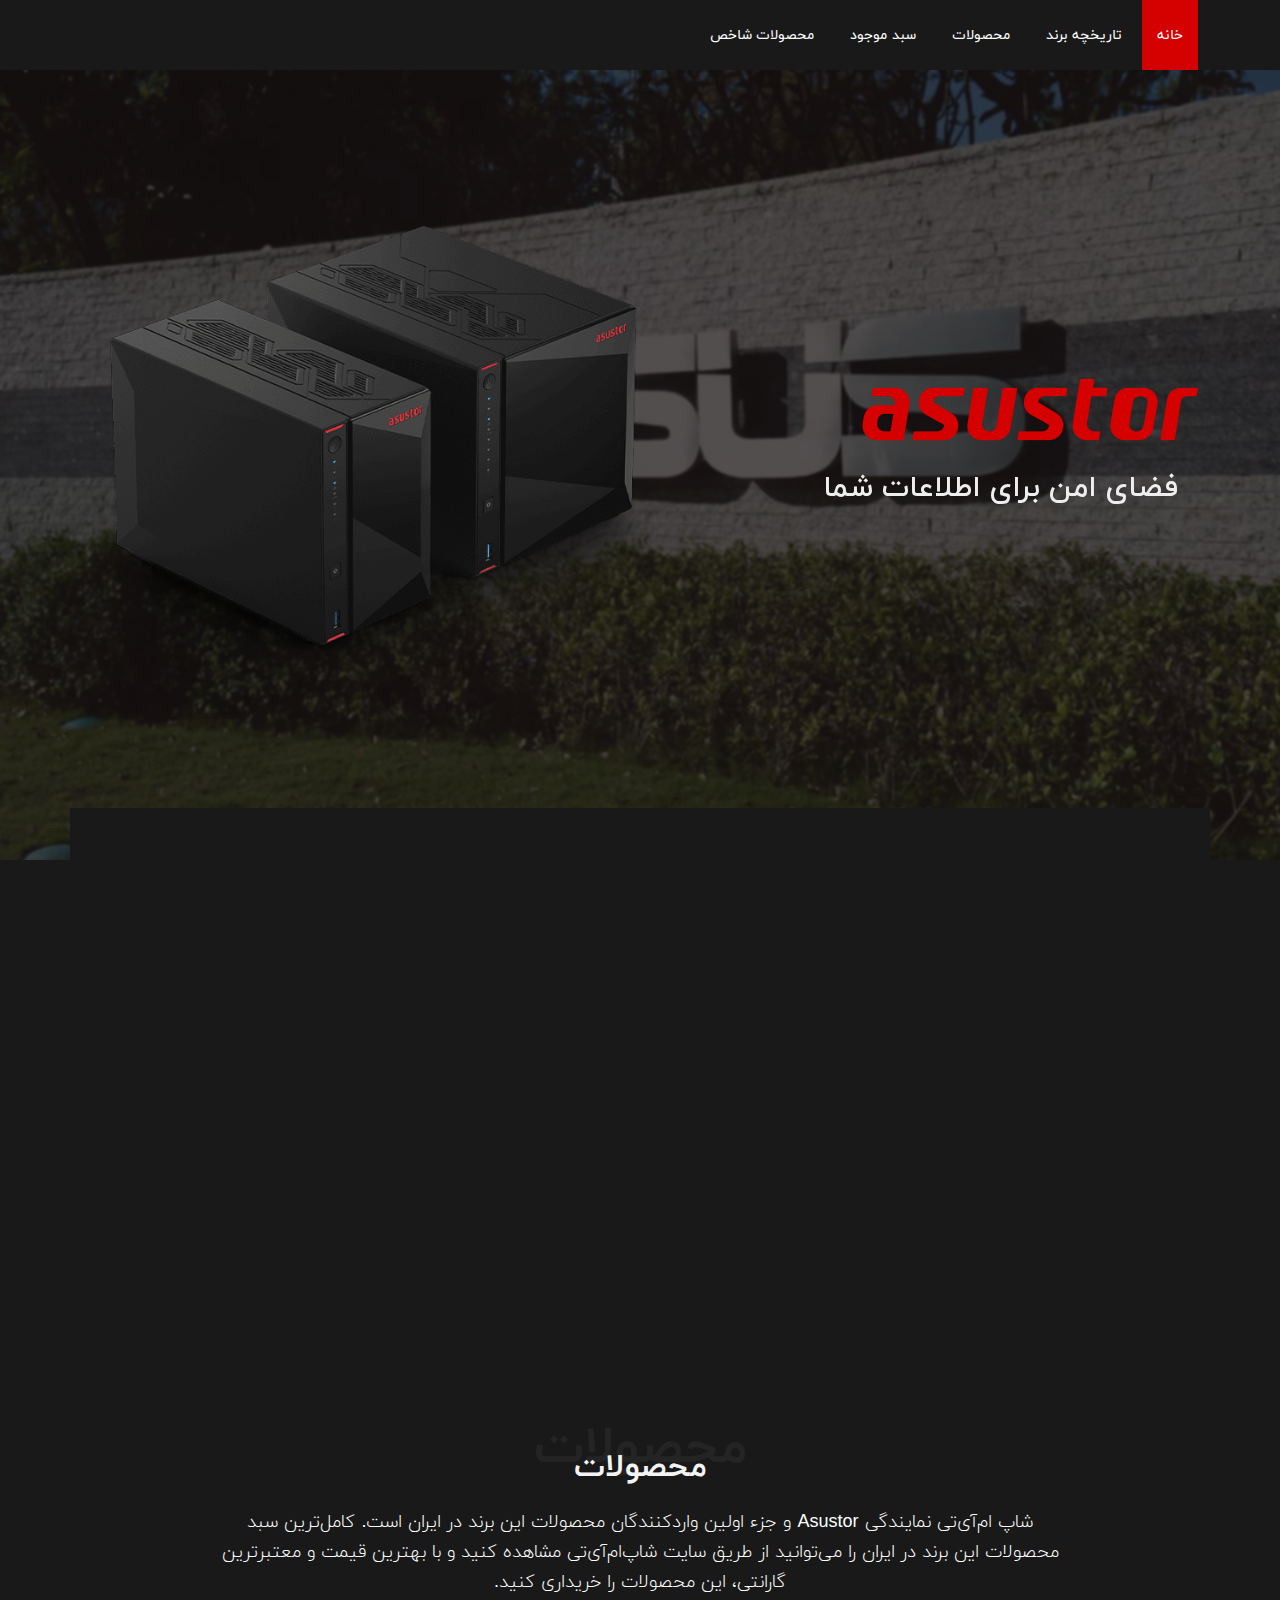
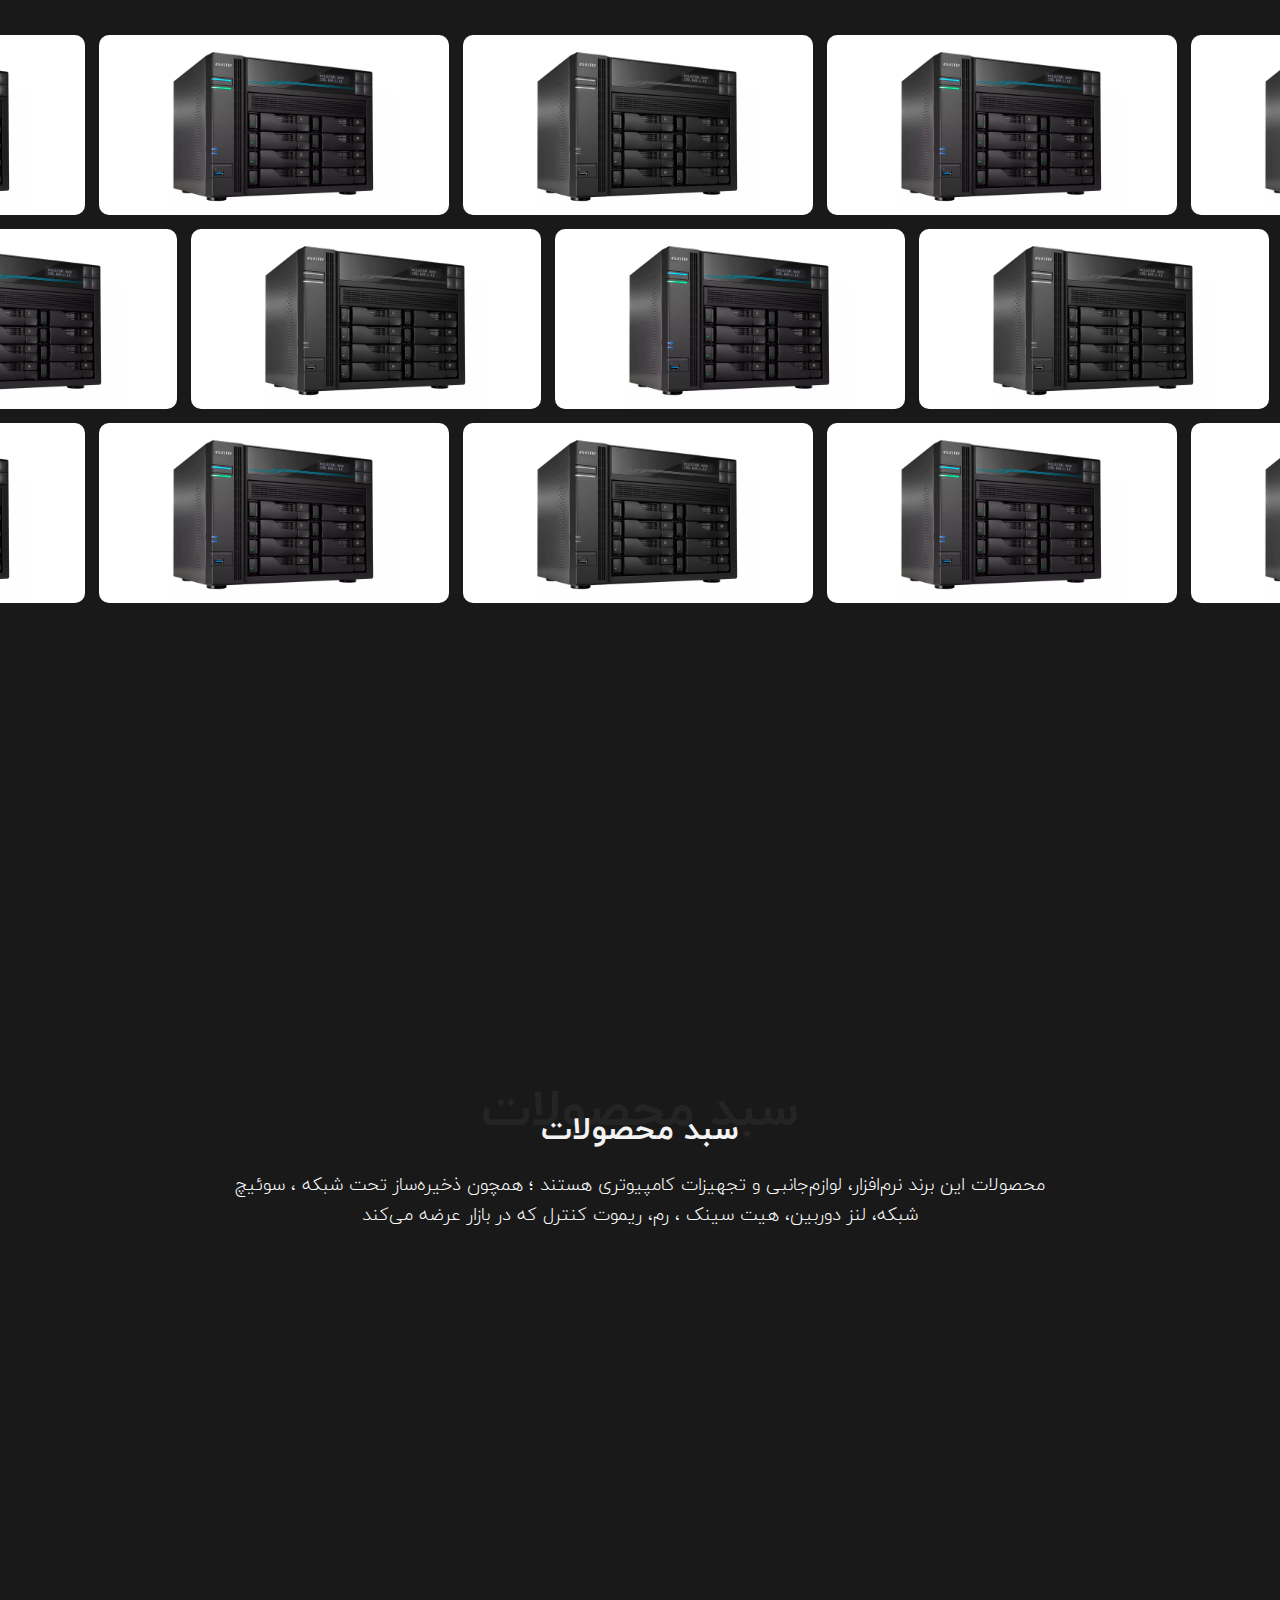
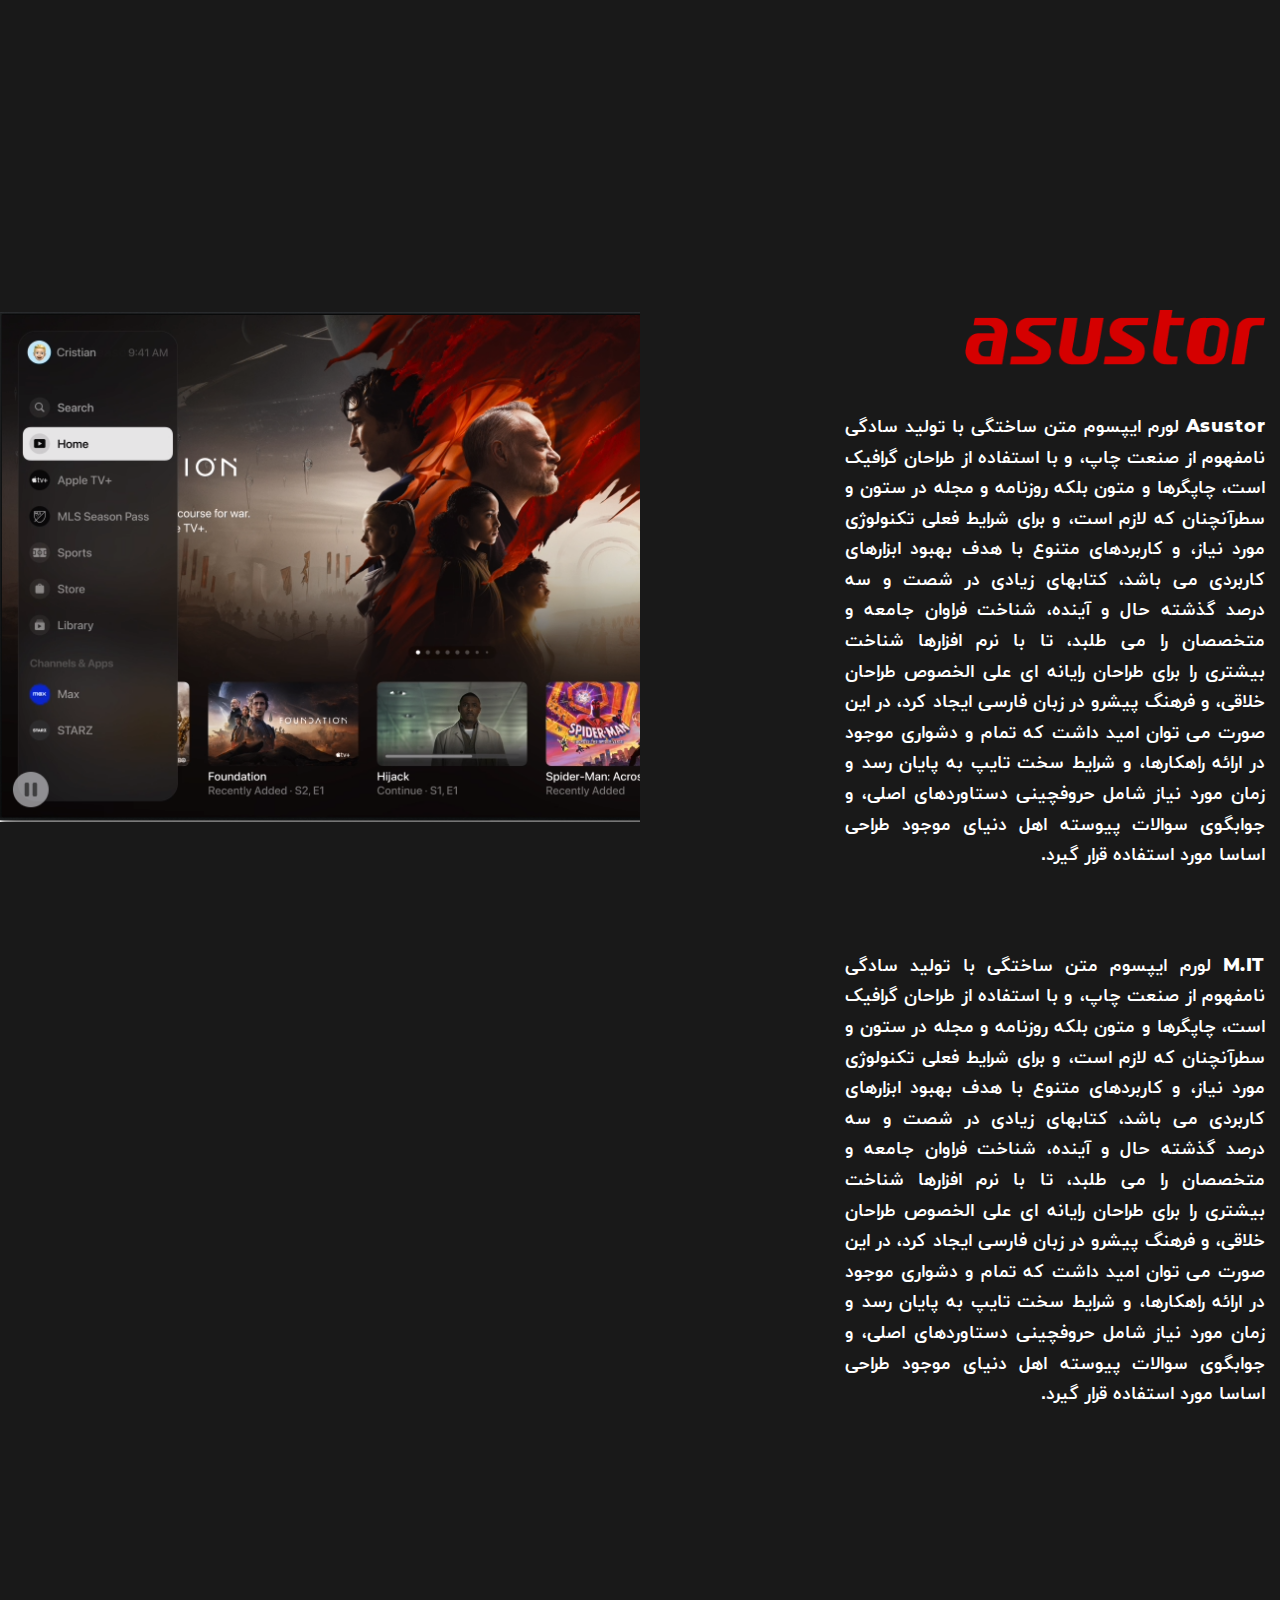
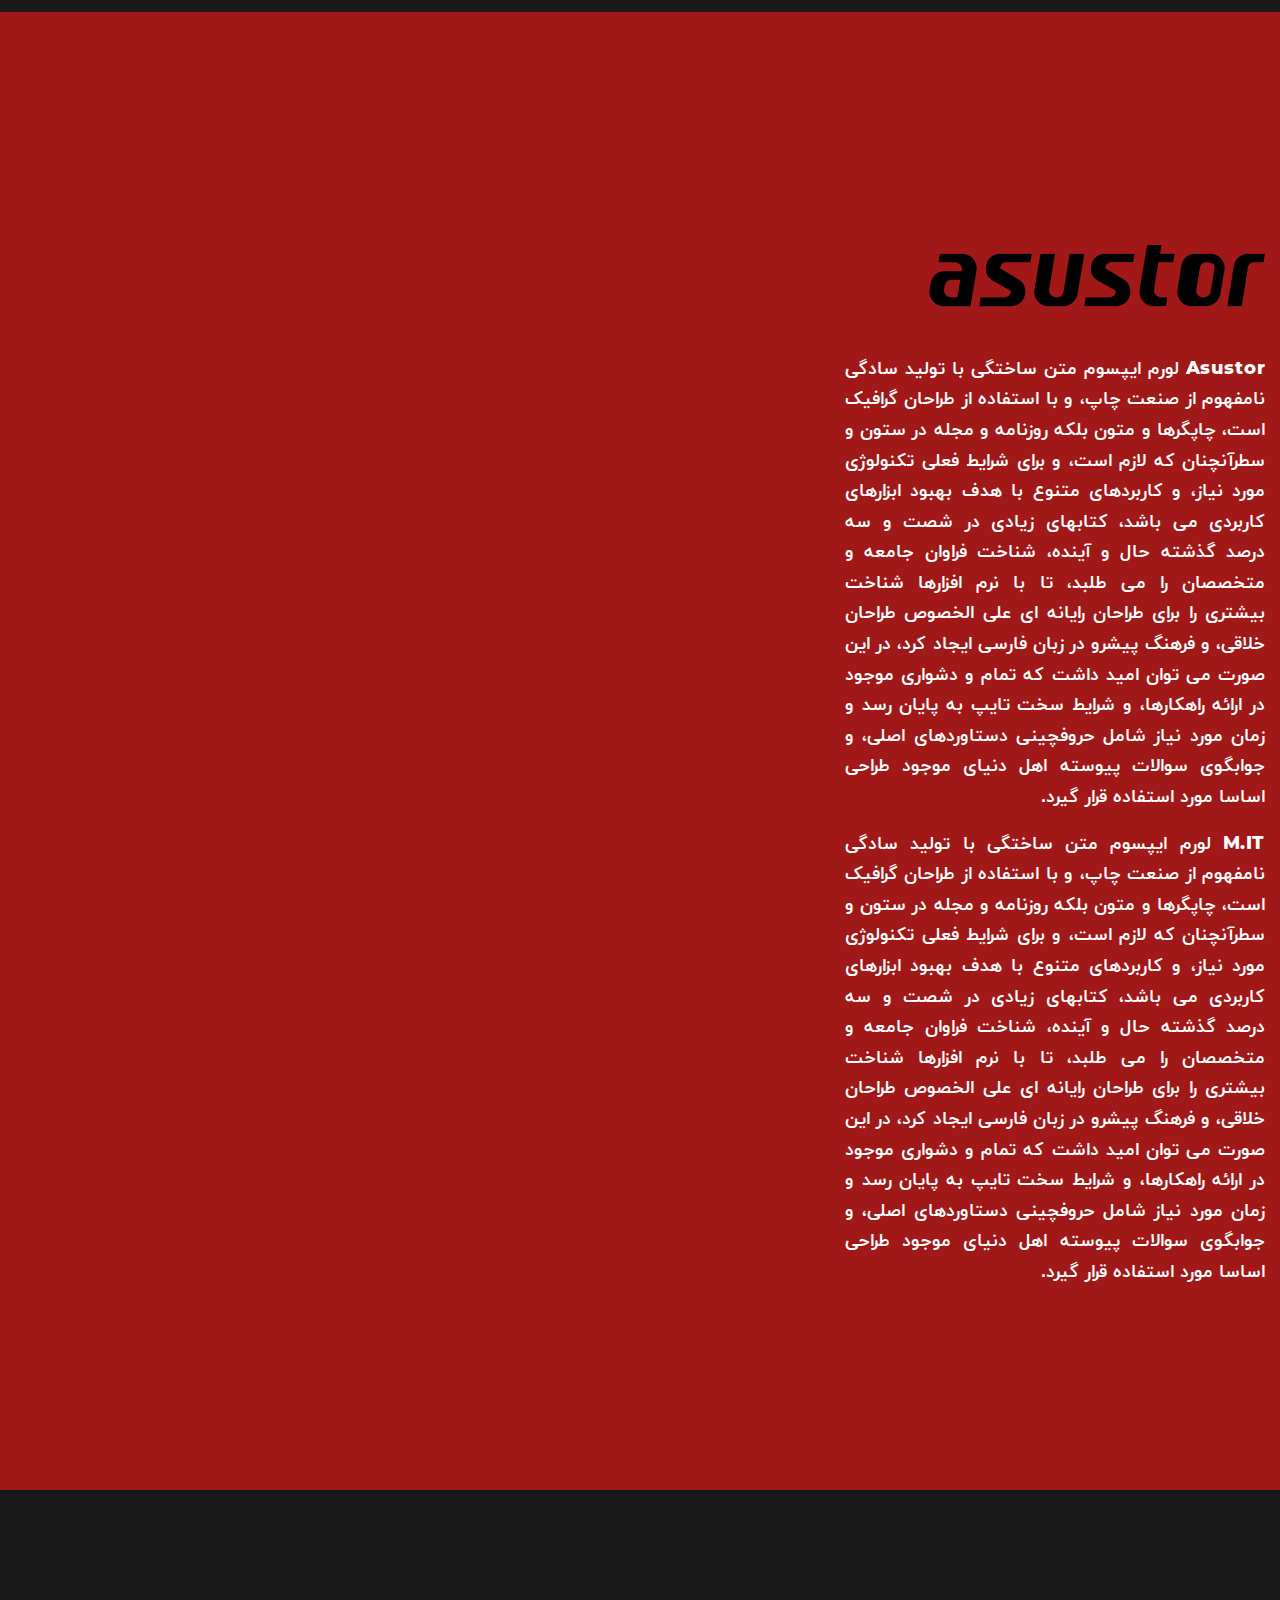
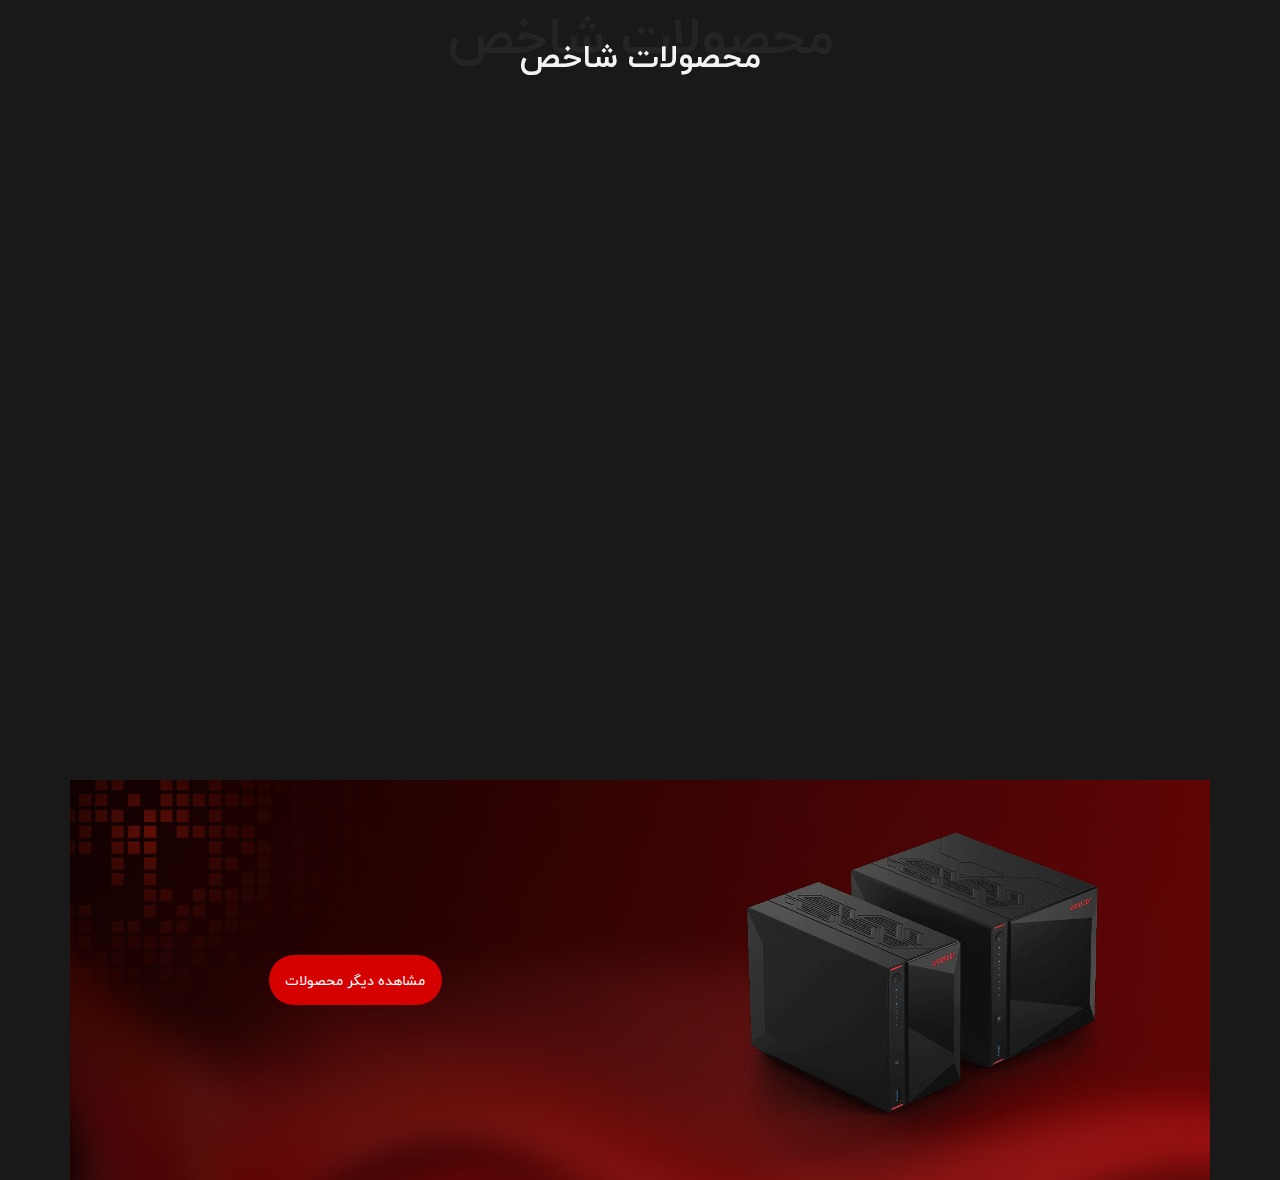
==== commit 7e327e7d: "scroll fixed" ====
--- a/index.html
+++ b/index.html
@@ -2,1020 +2,988 @@
 <html lang="fa" dir="rtl">
 
 <head>
-  <meta charset="utf-8">
-  <meta content="width=device-width, initial-scale=1.0" name="viewport">
-  <title>
-    Asustor
-  </title>
-  <!-- Favicons -->
-  <link href="assets/img/favicon.png" rel="icon">
-  <link href="assets/img/apple-touch-icon.png" rel="apple-touch-icon">
-  <link rel="stylesheet" href="https://shopmit.net/assets/css/all010922.css">
-  <!-- style -->
-  <link rel="stylesheet" href="./assets/css/all010922.css">
-  <link href="assets/vendor/aos/aos.css" rel="stylesheet">
-  <link href="assets/vendor/bootstrap/css/bootstrap.rtl.css" rel="stylesheet">
-  <link href="assets/css/style.css" rel="stylesheet">
+    <meta charset="utf-8">
+    <meta content="width=device-width, initial-scale=1.0" name="viewport">
+    <title>
+        Asustor
+    </title>
+    <!-- Favicons -->
+    <link href="assets/img/favicon.png" rel="icon">
+    <link href="assets/img/apple-touch-icon.png" rel="apple-touch-icon">
+    <link rel="stylesheet" href="https://shopmit.net/assets/css/all010922.css">
+    <!-- style -->
+    <link rel="stylesheet" href="./assets/css/all010922.css">
+    <link href="assets/vendor/aos/aos.css" rel="stylesheet">
+    <link href="assets/vendor/bootstrap/css/bootstrap.rtl.css" rel="stylesheet">
+    <link href="assets/css/style.css" rel="stylesheet">
 </head>
 
 <body>
 
-  <!-- ======= Top Bar ======= -->
-  <!-- <section id="topbar" class="d-flex align-items-center">
-    <div class="container d-flex justify-content-center justify-content-md-between">
-      <div class="contact-info d-flex align-items-center">
-        <i class="bi bi-envelope-fill"></i><a href="mailto:contact@example.com">info@example.com</a>
-        <i class="bi bi-phone-fill phone-icon"></i> +1 5589 55488 55
-      </div>
-      <div class="social-links d-none d-md-block">
-        <a href="#" class="twitter"><i class="bi bi-twitter"></i></a>
-        <a href="#" class="facebook"><i class="bi bi-facebook"></i></a>
-        <a href="#" class="instagram"><i class="bi bi-instagram"></i></a>
-        <a href="#" class="linkedin"><i class="bi bi-linkedin"></i></i></a>
-      </div>
-    </div>
-  </section> -->
-
-  <!-- ======= Header ======= -->
-  <header id="header" class="d-flex align-items-center">
-    <div class="container d-flex align-items-center justify-content-between">
-      <nav id="navbar" class="navbar">
-        <ul>
-          <li><a class="nav-link scrollto active" href="#hero">خانه</a></li>
-          <li><a class="nav-link scrollto" href="#about">تاریخچه برند</a></li>
-          <li><a class="nav-link scrollto" href="#services">محصولات</a></li>
-          <li><a class="nav-link scrollto " href="#portfolio">سبد موجود </a></li>
-          <li><a class="nav-link scrollto" href="#pricing">محصولات شاخص</a></li>
-          <!-- <li><a class="nav-link scrollto" href="#team">Team</a></li> -->
-        </ul>
-        <i class="bi bi-list mobile-nav-toggle"></i>
-      </nav>
-      <!-- Uncomment below if you prefer to use an image logo -->
-      <a href="index.html" class="logo"><img src="assets/img/logo.png" alt="" class="img-fluid"></a>
-      <!-- .navbar -->
-    </div>
-  </header><!-- End Header -->
-
-  <!-- ======= Hero Section ======= -->
-  <section id="hero" class="d-flex align-items-center mb-5 pb-5">
-    <div
-      class="container position-relative d-flex flex-column flex-lg-row justify-content-between align-items-center pb-5"
-      data-aos="fade-up" data-aos-delay="500">
-      <div>
-        <img src="./assets/img/Logo.png" alt="" class="img-fluid">
-        <h2>فضای امن برای اطلاعات شما</h2>
-      </div>
-      <!-- <a href="#about" class="btn-get-started scrollto">Get Started</a> -->
-      <img src="assets/img/asustor-hero.png" alt="" class="img-fluid fj-hero-img">
-    </div>
-  </section><!-- End Hero -->
-
-  <main id="main">
-
-    <!-- ======= About Section ======= -->
-    <section id="about" class="about">
-      <div class="container">
-        <div class="row">
-          <div class="col-lg-6 order-1 order-lg-2" data-aos="fade-left">
-            <img src="assets/img/about.jpg" class="img-fluid" alt="">
-          </div>
-          <div class="col-lg-6 pt-4 pt-lg-0 order-2 order-lg-1 content" data-aos="fade-right">
-            <h3>
-              تاریخچه برند
-            </h3>
-            <p>
-              ASUSTOR در سال 2011 با سرمایه‌گذاری مستقیم از ASUSTeK Computer Inc و به عنوان زیر مجموعه برند محبوب ایسوس
-              تاسیس شد. ASUS یک شرکت سخت‌افزاری کامپیوتری و الکترونیکی مصرفی مستقر در تایوان است که در سال 1989 تاسیس شد
-              و یک مبتکر پیشرو و ارائه‌دهنده ذخیره‌سازی متصل به شبکه (NAS) است.  ایسوس به ایجاد محصولاتی برای زندگی
-              هوشمند امروز و فردا اختصاص دارد. ASUSTOR نیز در توسعه و ادغام ذخیره‌سازی، پشتیبان‌گیری، چند رسانه‌ای،
-              نظارت تصویری و برنامه‌های کاربردی تلفن همراه برای کاربری خانگی و سازمانی تخصص دارد. ASUSTOR نیز یک مبتکر و
-              ارائه‌دهنده راه‌حل های ذخیره‌سازی ابری خصوصی (ذخیره‌سازی متصل به شبکه) و نظارت تصویری (ضبط‌کننده ویدیویی
-              شبکه) است. همچنین در توسعه و ادغام سفت‌افزار، سخت‌افزار و برنامه‌های کاربردی مرتبط تخصص دارد. هدف این برند
-              ارائه یک تجربه کاربری بی نظیر و کامل‌ترین مجموعه راه‌حل‌های ممکن برای ذخیره‌سازی شبکه به جهان است.
-            </p>
-          </div>
+    <!-- ======= Header ======= -->
+    <header id="header" class="d-flex align-items-center">
+        <div class="container d-flex align-items-center justify-content-between">
+            <nav id="navbar" class="navbar">
+                <ul>
+                    <li><a class="nav-link scrollto active" href="#hero">خانه</a></li>
+                    <li><a class="nav-link scrollto" href="#about">تاریخچه برند</a></li>
+                    <li><a class="nav-link scrollto" href="#services">محصولات</a></li>
+                    <li><a class="nav-link scrollto " href="#portfolio">سبد موجود </a></li>
+                    <li><a class="nav-link scrollto" href="#pricing">محصولات شاخص</a></li>
+                    <!-- <li><a class="nav-link scrollto" href="#team">Team</a></li> -->
+                </ul>
+                <i class="bi bi-list mobile-nav-toggle"></i>
+            </nav>
+            <!-- Uncomment below if you prefer to use an image logo -->
+            <a href="index.html" class="logo"><img src="assets/img/logo.png" alt="" class="img-fluid"></a>
+            <!-- .navbar -->
         </div>
-      </div>
-    </section><!-- End About Section -->
-    <div class="container">
-      <div class="row bg-danger">
-        <div class="col-8">
-
-          <p>
-            Lorem ipsum dolor sit amet consectetur adipisicing elit. Odit repellat, excepturi est consectetur,
-            distinctio sapiente reiciendis vitae harum eum sit modi nihil. Corrupti excepturi porro nostrum suscipit
-            tempore iste delectus.
-          </p>
-          <p>
-            Lorem ipsum dolor sit amet consectetur adipisicing elit. Odit repellat, excepturi est consectetur,
-            distinctio sapiente reiciendis vitae harum eum sit modi nihil. Corrupti excepturi porro nostrum suscipit
-            tempore iste delectus.
-          </p>
-          <p>
-            Lorem ipsum dolor sit amet consectetur adipisicing elit. Odit repellat, excepturi est consectetur,
-            distinctio sapiente reiciendis vitae harum eum sit modi nihil. Corrupti excepturi porro nostrum suscipit
-            tempore iste delectus.
-          </p>
-          <p>
-            Lorem ipsum dolor sit amet consectetur adipisicing elit. Odit repellat, excepturi est consectetur,
-            distinctio sapiente reiciendis vitae harum eum sit modi nihil. Corrupti excepturi porro nostrum suscipit
-            tempore iste delectus.
-          </p>
-          <p>
-            Lorem ipsum dolor sit amet consectetur adipisicing elit. Odit repellat, excepturi est consectetur,
-            distinctio sapiente reiciendis vitae harum eum sit modi nihil. Corrupti excepturi porro nostrum suscipit
-            tempore iste delectus.
-          </p>
-          <p>
-            Lorem ipsum dolor sit amet consectetur adipisicing elit. Odit repellat, excepturi est consectetur,
-            distinctio sapiente reiciendis vitae harum eum sit modi nihil. Corrupti excepturi porro nostrum suscipit
-            tempore iste delectus.
-          </p>
-
+    </header><!-- End Header -->
+
+    <!-- ======= Hero Section ======= -->
+    <section id="hero" class="d-flex align-items-center mb-5 pb-5">
+        <div class="container position-relative d-flex flex-column flex-lg-row justify-content-between align-items-center pb-5"
+            data-aos="fade-up" data-aos-delay="500">
+            <div>
+                <img src="./assets/img/Logo.png" alt="" class="img-fluid">
+                <h2>فضای امن برای اطلاعات شما</h2>
+            </div>
+            <!-- <a href="#about" class="btn-get-started scrollto">Get Started</a> -->
+            <img src="assets/img/asustor-hero.png" alt="" class="img-fluid fj-hero-img">
         </div>
-
-        <div class="col-4">
-          <div class="image-scroll-red">
-            <img src="./assets/img/produncts/as5304t-2.png" alt="" class="img-fluid">
-          </div>
+    </section><!-- End Hero -->
+
+    <main id="main">
+
+        <!-- ======= About Section ======= -->
+        <section id="about" class="about">
+            <div class="container">
+                <div class="row">
+                    <div class="col-lg-6 order-1 order-lg-2" data-aos="fade-left">
+                        <img src="assets/img/banners/680x460.jpg" class="img-fluid" alt="">
+                    </div>
+                    <div class="col-lg-6 pt-4 pt-lg-0 order-2 order-lg-1 content" data-aos="fade-right">
+                        <h3>
+                            تاریخچه برند
+                        </h3>
+                        <p>
+                            ASUSTOR در سال 2011 با سرمایه‌گذاری مستقیم از ASUSTeK Computer Inc و به عنوان زیر مجموعه
+                            برند
+                            محبوب ایسوس
+                            تاسیس شد. ASUS یک شرکت سخت‌افزاری کامپیوتری و الکترونیکی مصرفی مستقر در تایوان است که در سال
+                            1989 تاسیس شد
+                            و یک مبتکر پیشرو و ارائه‌دهنده ذخیره‌سازی متصل به شبکه (NAS) است.  ایسوس به ایجاد محصولاتی
+                            برای
+                            زندگی
+                            هوشمند امروز و فردا اختصاص دارد. ASUSTOR نیز در توسعه و ادغام ذخیره‌سازی، پشتیبان‌گیری، چند
+                            رسانه‌ای،
+                            نظارت تصویری و برنامه‌های کاربردی تلفن همراه برای کاربری خانگی و سازمانی تخصص دارد. ASUSTOR
+                            نیز
+                            یک مبتکر و
+                            ارائه‌دهنده راه‌حل های ذخیره‌سازی ابری خصوصی (ذخیره‌سازی متصل به شبکه) و نظارت تصویری
+                            (ضبط‌کننده
+                            ویدیویی
+                            شبکه) است. همچنین در توسعه و ادغام سفت‌افزار، سخت‌افزار و برنامه‌های کاربردی مرتبط تخصص
+                            دارد.
+                            هدف این برند
+                            ارائه یک تجربه کاربری بی نظیر و کامل‌ترین مجموعه راه‌حل‌های ممکن برای ذخیره‌سازی شبکه به
+                            جهان
+                            است.
+                        </p>
+                    </div>
+                </div>
+            </div>
+        </section><!-- End About Section -->
+        <!-- ======= Portfolio Section ======= -->
+        <section id="portfolio" class="portfolio">
+            <div class="container">
+
+                <div class="section-title d-flex flex-column justify-content-center align-items-center">
+                    <span>محصولات</span>
+                    <h2>محصولات</h2>
+                    <p class="w-75 text-center">
+                        شاپ ام‌آی‌تی نمایندگی Asustor و جزء اولین وارد‌کنندگان محصولات این برند در ایران است. کامل‌ترین
+                        سبد
+                        محصولات
+                        این برند در ایران را می‌توانید از طریق سایت شاپ‌ام‌آی‌تی مشاهده کنید و با بهترین قیمت و
+                        معتبر‌ترین
+                        گارانتی،
+                        این محصولات را خریداری کنید.
+                    </p>
+                </div>
+
+                <div class="row" data-aos="fade-up">
+                    <div class="col-lg-12 d-flex justify-content-center">
+                        <!-- <ul id="portfolio-flters">
+                          <li data-filter="*" class="filter-active fw-bold">
+                            همه
+                          </li>
+                          <li data-filter=".filter-app">
+                            Network Card
+                          </li>
+                          <li data-filter=".filter-card">
+                            NAS Storage
+                          </li>
+                        </ul> -->
+                    </div>
+                </div>
+
+            </div>
+            <div class="portfolio-rows">
+                <div class="portfolio-container  first-row">
+
+                    <div class=" portfolio-item">
+                        <img src="./assets/img/produncts/as6508t-8-bay-nas-tower-eu-8gb-ddr4-fg-5.webp"
+                            class="img-fluid" alt="">
+                        <div class="portfolio-info">
+                            <h4>Asustor AS-T10G2</h4>
+                            <p>Asustor AS-T10G2 10GbE PCIe 3.0 Network Card</p>
+                            <a href="assets/img/portfolio/portfolio-1.jpg" data-gallery="portfolioGallery"
+                                class="portfolio-lightbox preview-link" title="App 1"><i class="bx bx-plus"></i></a>
+                            <a href="portfolio-details.html" class="details-link" title="More Details"><i
+                                    class="bx bx-link"></i></a>
+                        </div>
+                    </div>
+
+                    <div class="portfolio-item">
+                        <img src="./assets/img/produncts/as6508t-8-bay-nas-tower-eu-8gb-ddr4-fg-5.webp "
+                            class="img-fluid" alt="">
+                        <div class="portfolio-info">
+                            <h4>Asustor AS-T10G3
+                            </h4>
+                            <p>Asustor AS-T10G3 10GbE and M.2 NVMe SSD PCIe 3.0 Network Card
+                            </p>
+                            <a href="./assets/img/produncts/as6508t-8-bay-nas-tower-eu-8gb-ddr4-fg-5.webp"
+                                data-gallery="portfolioGallery" class="portfolio-lightbox preview-link" title="App 2"><i
+                                    class="bx bx-plus"></i></a>
+                            <a href="portfolio-details.html" class="details-link" title="More Details"><i
+                                    class="bx bx-link"></i></a>
+                        </div>
+                    </div>
+
+                    <div class=" portfolio-item">
+                        <img src="./assets/img/produncts/as6508t-8-bay-nas-tower-eu-8gb-ddr4-fg-5.webp"
+                            class="img-fluid" alt="">
+                        <div class="portfolio-info">
+                            <h4>Asustor LOCKERSTOR 6 Gen2 AS6706T</h4>
+                            <p>Asustor LOCKERSTOR 6 Gen2 AS6706T 6 bay Tower NAS Storage
+                            </p>
+                            <a href="assets/img/portfolio/portfolio-4.jpg" data-gallery="portfolioGallery"
+                                class="portfolio-lightbox preview-link" title="Card 2"><i class="bx bx-plus"></i></a>
+                            <a href="portfolio-details.html" class="details-link" title="More Details"><i
+                                    class="bx bx-link"></i></a>
+                        </div>
+                    </div>
+
+                    <div class="portfolio-item ">
+                        <img src="./assets/img/produncts/as6508t-8-bay-nas-tower-eu-8gb-ddr4-fg-5.webp"
+                            class="img-fluid" alt="">
+                        <div class="portfolio-info">
+                            <h4>Asustor LOCKERSTOR 8</h4>
+                            <p>Asustor LOCKERSTOR 8 AS6508T 8 bay Tower NAS Storage
+                            </p>
+                            <a href="./assets/img/produncts/as6508t-8-bay-nas-tower-eu-8gb-ddr4-fg-5.webp"
+                                data-gallery="portfolioGallery" class="portfolio-lightbox preview-link"
+                                title="Card 1"><i class="bx bx-plus"></i></a>
+                            <a href="portfolio-details.html" class="details-link" title="More Details"><i
+                                    class="bx bx-link"></i></a>
+                        </div>
+                    </div>
+
+                    <div class="portfolio-item ">
+                        <img src="./assets/img/produncts/as6508t-8-bay-nas-tower-eu-8gb-ddr4-fg-5.webp"
+                            class="img-fluid" alt="">
+                        <div class="portfolio-info">
+                            <h4>Asustor LOCKERSTOR 8</h4>
+                            <p>Asustor LOCKERSTOR 8 AS6508T 8 bay Tower NAS Storage
+                            </p>
+                            <a href="https://shopmit.net/product/asustor-lockerstor-10-as6510t-10-bay-tower-nas-storage"
+                                data-gallery="portfolioGallery" class="portfolio-lightbox preview-link"
+                                title="Card 3"><i class="bx bx-plus"></i></a>
+                            <a href="portfolio-details.html" class="details-link" title="More Details"><i
+                                    class="bx bx-link"></i></a>
+                        </div>
+                    </div>
+
+                    <div class="portfolio-item ">
+                        <img src="./assets/img/produncts/as6508t-8-bay-nas-tower-eu-8gb-ddr4-fg-5.webp"
+                            class="img-fluid" alt="">
+                        <div class="portfolio-info">
+                            <h4>Asustor AS5304T</h4>
+                            <p>
+                                Asustor AS5304T 4 bay Tower NAS Storage
+                            </p>
+                            <a href="https://shopmit.net/product/asustor-as5304t-4-bay-tower-nas-storage"
+                                data-gallery="portfolioGallery" class="portfolio-lightbox preview-link"
+                                title="Card 3"><i class="bx bx-plus"></i></a>
+                            <a href="portfolio-details.html" class="details-link" title="More Details"><i
+                                    class="bx bx-link"></i></a>
+                        </div>
+                    </div>
+                    <div class=" portfolio-item">
+                        <img src="./assets/img/produncts/as6508t-8-bay-nas-tower-eu-8gb-ddr4-fg-5.webp"
+                            class="img-fluid" alt="">
+                        <div class="portfolio-info">
+                            <h4>Asustor AS-T10G2</h4>
+                            <p>Asustor AS-T10G2 10GbE PCIe 3.0 Network Card</p>
+                            <a href="assets/img/portfolio/portfolio-1.jpg" data-gallery="portfolioGallery"
+                                class="portfolio-lightbox preview-link" title="App 1"><i class="bx bx-plus"></i></a>
+                            <a href="portfolio-details.html" class="details-link" title="More Details"><i
+                                    class="bx bx-link"></i></a>
+                        </div>
+                    </div>
+
+                    <div class="portfolio-item">
+                        <img src="./assets/img/produncts/as6508t-8-bay-nas-tower-eu-8gb-ddr4-fg-5.webp"
+                            class="img-fluid" alt="">
+                        <div class="portfolio-info">
+                            <h4>Asustor AS-T10G3
+                            </h4>
+                            <p>Asustor AS-T10G3 10GbE and M.2 NVMe SSD PCIe 3.0 Network Card
+                            </p>
+                            <a href="https://shopmit.net/assets/contentimgs/as-t10g3-pci-express-x4-combo-card-with-2xm-2-2280-nvme-and-10-gbe-fg.jpg"
+                                data-gallery="portfolioGallery" class="portfolio-lightbox preview-link" title="App 2"><i
+                                    class="bx bx-plus"></i></a>
+                            <a href="portfolio-details.html" class="details-link" title="More Details"><i
+                                    class="bx bx-link"></i></a>
+                        </div>
+                    </div>
+
+                    <div class=" portfolio-item">
+                        <img src="./assets/img/produncts/as6508t-8-bay-nas-tower-eu-8gb-ddr4-fg-5.webp"
+                            class="img-fluid" alt="">
+                        <div class="portfolio-info">
+                            <h4>Asustor LOCKERSTOR 6 Gen2 AS6706T</h4>
+                            <p>Asustor LOCKERSTOR 6 Gen2 AS6706T 6 bay Tower NAS Storage
+                            </p>
+                            <a href="assets/img/portfolio/portfolio-4.jpg" data-gallery="portfolioGallery"
+                                class="portfolio-lightbox preview-link" title="Card 2"><i class="bx bx-plus"></i></a>
+                            <a href="portfolio-details.html" class="details-link" title="More Details"><i
+                                    class="bx bx-link"></i></a>
+                        </div>
+                    </div>
+
+                    <div class="portfolio-item ">
+                        <img src="./assets/img/produncts/as6508t-8-bay-nas-tower-eu-8gb-ddr4-fg-5.webp"
+                            class="img-fluid" alt="">
+                        <div class="portfolio-info">
+                            <h4>Asustor LOCKERSTOR 8</h4>
+                            <p>Asustor LOCKERSTOR 8 AS6508T 8 bay Tower NAS Storage
+                            </p>
+                            <a href="https://shopmit.net/product/asustor-lockerstor-8-as6508t-8-bay-tower-nas-storage"
+                                data-gallery="portfolioGallery" class="portfolio-lightbox preview-link"
+                                title="Card 1"><i class="bx bx-plus"></i></a>
+                            <a href="portfolio-details.html" class="details-link" title="More Details"><i
+                                    class="bx bx-link"></i></a>
+                        </div>
+                    </div>
+
+                    <div class="portfolio-item ">
+                        <img src="./assets/img/produncts/as6508t-8-bay-nas-tower-eu-8gb-ddr4-fg-5.webp"
+                            class="img-fluid" alt="">
+                        <div class="portfolio-info">
+                            <h4>Asustor LOCKERSTOR 8</h4>
+                            <p>Asustor LOCKERSTOR 8 AS6508T 8 bay Tower NAS Storage
+                            </p>
+                            <a href="./assets/img/produncts/as6508t-8-bay-nas-tower-eu-8gb-ddr4-fg-5.webp"
+                                data-gallery="portfolioGallery" class="portfolio-lightbox preview-link"
+                                title="Card 3"><i class="bx bx-plus"></i></a>
+                            <a href="portfolio-details.html" class="details-link" title="More Details"><i
+                                    class="bx bx-link"></i></a>
+                        </div>
+                    </div>
+
+                    <div class="portfolio-item ">
+                        <img src="./assets/img/produncts/as6508t-8-bay-nas-tower-eu-8gb-ddr4-fg-5.webp"
+                            class="img-fluid" alt="">
+                        <div class="portfolio-info">
+                            <h4>Asustor AS5304T</h4>
+                            <p>
+                                Asustor AS5304T 4 bay Tower NAS Storage
+                            </p>
+                            <a href="https://shopmit.net/product/asustor-as5304t-4-bay-tower-nas-storage"
+                                data-gallery="portfolioGallery" class="portfolio-lightbox preview-link"
+                                title="Card 3"><i class="bx bx-plus"></i></a>
+                            <a href="portfolio-details.html" class="details-link" title="More Details"><i
+                                    class="bx bx-link"></i></a>
+                        </div>
+                    </div>
+
+                </div>
+
+                <div class="portfolio-container  second-row">
+
+                    <div class=" portfolio-item">
+                        <img src="./assets/img/produncts/as6508t-8-bay-nas-tower-eu-8gb-ddr4-fg-5.webp"
+                            class="img-fluid" alt="">
+                        <div class="portfolio-info">
+                            <h4>Asustor AS-T10G2</h4>
+                            <p>Asustor AS-T10G2 10GbE PCIe 3.0 Network Card</p>
+                            <a href="assets/img/portfolio/portfolio-1.jpg" data-gallery="portfolioGallery"
+                                class="portfolio-lightbox preview-link" title="App 1"><i class="bx bx-plus"></i></a>
+                            <a href="portfolio-details.html" class="details-link" title="More Details"><i
+                                    class="bx bx-link"></i></a>
+                        </div>
+                    </div>
+
+                    <div class="portfolio-item">
+                        <img src="./assets/img/produncts/as6508t-8-bay-nas-tower-eu-8gb-ddr4-fg-5.webp"
+                            class="img-fluid" alt="">
+                        <div class="portfolio-info">
+                            <h4>Asustor AS-T10G3
+                            </h4>
+                            <p>Asustor AS-T10G3 10GbE and M.2 NVMe SSD PCIe 3.0 Network Card
+                            </p>
+                            <a href="https://shopmit.net/assets/contentimgs/as-t10g3-pci-express-x4-combo-card-with-2xm-2-2280-nvme-and-10-gbe-fg.jpg"
+                                data-gallery="portfolioGallery" class="portfolio-lightbox preview-link" title="App 2"><i
+                                    class="bx bx-plus"></i></a>
+                            <a href="portfolio-details.html" class="details-link" title="More Details"><i
+                                    class="bx bx-link"></i></a>
+                        </div>
+                    </div>
+
+                    <div class=" portfolio-item">
+                        <img src="./assets/img/produncts/as6508t-8-bay-nas-tower-eu-8gb-ddr4-fg-5.webp"
+                            class="img-fluid" alt="">
+                        <div class="portfolio-info">
+                            <h4>Asustor LOCKERSTOR 6 Gen2 AS6706T</h4>
+                            <p>Asustor LOCKERSTOR 6 Gen2 AS6706T 6 bay Tower NAS Storage
+                            </p>
+                            <a href="assets/img/portfolio/portfolio-4.jpg" data-gallery="portfolioGallery"
+                                class="portfolio-lightbox preview-link" title="Card 2"><i class="bx bx-plus"></i></a>
+                            <a href="portfolio-details.html" class="details-link" title="More Details"><i
+                                    class="bx bx-link"></i></a>
+                        </div>
+                    </div>
+
+                    <div class="portfolio-item ">
+                        <img src="./assets/img/produncts/as6508t-8-bay-nas-tower-eu-8gb-ddr4-fg-5.webp"
+                            class="img-fluid" alt="">
+                        <div class="portfolio-info">
+                            <h4>Asustor LOCKERSTOR 8</h4>
+                            <p>Asustor LOCKERSTOR 8 AS6508T 8 bay Tower NAS Storage
+                            </p>
+                            <a href="https://shopmit.net/product/asustor-lockerstor-8-as6508t-8-bay-tower-nas-storage"
+                                data-gallery="portfolioGallery" class="portfolio-lightbox preview-link"
+                                title="Card 1"><i class="bx bx-plus"></i></a>
+                            <a href="portfolio-details.html" class="details-link" title="More Details"><i
+                                    class="bx bx-link"></i></a>
+                        </div>
+                    </div>
+
+                    <div class="portfolio-item ">
+                        <img src="./assets/img/produncts/as6508t-8-bay-nas-tower-eu-8gb-ddr4-fg-5.webp"
+                            class="img-fluid" alt="">
+                        <div class="portfolio-info">
+                            <h4>Asustor LOCKERSTOR 8</h4>
+                            <p>Asustor LOCKERSTOR 8 AS6508T 8 bay Tower NAS Storage
+                            </p>
+                            <a href="https://shopmit.net/product/asustor-lockerstor-10-as6510t-10-bay-tower-nas-storage"
+                                data-gallery="portfolioGallery" class="portfolio-lightbox preview-link"
+                                title="Card 3"><i class="bx bx-plus"></i></a>
+                            <a href="portfolio-details.html" class="details-link" title="More Details"><i
+                                    class="bx bx-link"></i></a>
+                        </div>
+                    </div>
+
+                    <div class="portfolio-item ">
+                        <img src="./assets/img/produncts/as6508t-8-bay-nas-tower-eu-8gb-ddr4-fg-5.webp"
+                            class="img-fluid" alt="">
+                        <div class="portfolio-info">
+                            <h4>Asustor AS5304T</h4>
+                            <p>
+                                Asustor AS5304T 4 bay Tower NAS Storage
+                            </p>
+                            <a href="https://shopmit.net/product/asustor-as5304t-4-bay-tower-nas-storage"
+                                data-gallery="portfolioGallery" class="portfolio-lightbox preview-link"
+                                title="Card 3"><i class="bx bx-plus"></i></a>
+                            <a href="portfolio-details.html" class="details-link" title="More Details"><i
+                                    class="bx bx-link"></i></a>
+                        </div>
+                    </div>
+                    <div class=" portfolio-item">
+                        <img src="./assets/img/produncts/as6508t-8-bay-nas-tower-eu-8gb-ddr4-fg-5.webp"
+                            class="img-fluid" alt="">
+                        <div class="portfolio-info">
+                            <h4>Asustor AS-T10G2</h4>
+                            <p>Asustor AS-T10G2 10GbE PCIe 3.0 Network Card</p>
+                            <a href="assets/img/portfolio/portfolio-1.jpg" data-gallery="portfolioGallery"
+                                class="portfolio-lightbox preview-link" title="App 1"><i class="bx bx-plus"></i></a>
+                            <a href="portfolio-details.html" class="details-link" title="More Details"><i
+                                    class="bx bx-link"></i></a>
+                        </div>
+                    </div>
+
+                    <div class="portfolio-item">
+                        <img src="./assets/img/produncts/as6508t-8-bay-nas-tower-eu-8gb-ddr4-fg-5.webp"
+                            class="img-fluid" alt="">
+                        <div class="portfolio-info">
+                            <h4>Asustor AS-T10G3
+                            </h4>
+                            <p>Asustor AS-T10G3 10GbE and M.2 NVMe SSD PCIe 3.0 Network Card
+                            </p>
+                            <a href="./assets/img/produncts/as6508t-8-bay-nas-tower-eu-8gb-ddr4-fg-5.webp"
+                                data-gallery="portfolioGallery" class="portfolio-lightbox preview-link" title="App 2"><i
+                                    class="bx bx-plus"></i></a>
+                            <a href="portfolio-details.html" class="details-link" title="More Details"><i
+                                    class="bx bx-link"></i></a>
+                        </div>
+                    </div>
+
+                    <div class=" portfolio-item">
+                        <img src="./assets/img/produncts/as6508t-8-bay-nas-tower-eu-8gb-ddr4-fg-5.webp"
+                            class="img-fluid" alt="">
+                        <div class="portfolio-info">
+                            <h4>Asustor LOCKERSTOR 6 Gen2 AS6706T</h4>
+                            <p>Asustor LOCKERSTOR 6 Gen2 AS6706T 6 bay Tower NAS Storage
+                            </p>
+                            <a href="assets/img/portfolio/portfolio-4.jpg" data-gallery="portfolioGallery"
+                                class="portfolio-lightbox preview-link" title="Card 2"><i class="bx bx-plus"></i></a>
+                            <a href="portfolio-details.html" class="details-link" title="More Details"><i
+                                    class="bx bx-link"></i></a>
+                        </div>
+                    </div>
+
+                    <div class="portfolio-item ">
+                        <img src="./assets/img/produncts/as6508t-8-bay-nas-tower-eu-8gb-ddr4-fg-5.webp"
+                            class="img-fluid" alt="">
+                        <div class="portfolio-info">
+                            <h4>Asustor LOCKERSTOR 8</h4>
+                            <p>Asustor LOCKERSTOR 8 AS6508T 8 bay Tower NAS Storage
+                            </p>
+                            <a href="https://shopmit.net/product/asustor-lockerstor-8-as6508t-8-bay-tower-nas-storage"
+                                data-gallery="portfolioGallery" class="portfolio-lightbox preview-link"
+                                title="Card 1"><i class="bx bx-plus"></i></a>
+                            <a href="portfolio-details.html" class="details-link" title="More Details"><i
+                                    class="bx bx-link"></i></a>
+                        </div>
+                    </div>
+
+                    <div class="portfolio-item ">
+                        <img src="./assets/img/produncts/as6508t-8-bay-nas-tower-eu-8gb-ddr4-fg-5.webp"
+                            class="img-fluid" alt="">
+                        <div class="portfolio-info">
+                            <h4>Asustor LOCKERSTOR 8</h4>
+                            <p>Asustor LOCKERSTOR 8 AS6508T 8 bay Tower NAS Storage
+                            </p>
+                            <a href="https://shopmit.net/product/asustor-lockerstor-10-as6510t-10-bay-tower-nas-storage"
+                                data-gallery="portfolioGallery" class="portfolio-lightbox preview-link"
+                                title="Card 3"><i class="bx bx-plus"></i></a>
+                            <a href="portfolio-details.html" class="details-link" title="More Details"><i
+                                    class="bx bx-link"></i></a>
+                        </div>
+                    </div>
+
+                    <div class="portfolio-item ">
+                        <img src="./assets/img/produncts/as6508t-8-bay-nas-tower-eu-8gb-ddr4-fg-5.webp"
+                            class="img-fluid" alt="">
+                        <div class="portfolio-info">
+                            <h4>Asustor AS5304T</h4>
+                            <p>
+                                Asustor AS5304T 4 bay Tower NAS Storage
+                            </p>
+                            <a href="https://shopmit.net/product/asustor-as5304t-4-bay-tower-nas-storage"
+                                data-gallery="portfolioGallery" class="portfolio-lightbox preview-link"
+                                title="Card 3"><i class="bx bx-plus"></i></a>
+                            <a href="portfolio-details.html" class="details-link" title="More Details"><i
+                                    class="bx bx-link"></i></a>
+                        </div>
+                    </div>
+
+                </div>
+
+                <div class="portfolio-container  third-row">
+
+                    <div class=" portfolio-item">
+                        <img src="./assets/img/produncts/as6508t-8-bay-nas-tower-eu-8gb-ddr4-fg-5.webp"
+                            class="img-fluid" alt="">
+                        <div class="portfolio-info">
+                            <h4>Asustor AS-T10G2</h4>
+                            <p>Asustor AS-T10G2 10GbE PCIe 3.0 Network Card</p>
+                            <a href="assets/img/portfolio/portfolio-1.jpg" data-gallery="portfolioGallery"
+                                class="portfolio-lightbox preview-link" title="App 1"><i class="bx bx-plus"></i></a>
+                            <a href="portfolio-details.html" class="details-link" title="More Details"><i
+                                    class="bx bx-link"></i></a>
+                        </div>
+                    </div>
+
+                    <div class="portfolio-item">
+                        <img src="./assets/img/produncts/as6508t-8-bay-nas-tower-eu-8gb-ddr4-fg-5.webp"
+                            class="img-fluid" alt="">
+                        <div class="portfolio-info">
+                            <h4>Asustor AS-T10G3
+                            </h4>
+                            <p>Asustor AS-T10G3 10GbE and M.2 NVMe SSD PCIe 3.0 Network Card
+                            </p>
+                            <a href="https://shopmit.net/assets/contentimgs/as-t10g3-pci-express-x4-combo-card-with-2xm-2-2280-nvme-and-10-gbe-fg.jpg"
+                                data-gallery="portfolioGallery" class="portfolio-lightbox preview-link" title="App 2"><i
+                                    class="bx bx-plus"></i></a>
+                            <a href="portfolio-details.html" class="details-link" title="More Details"><i
+                                    class="bx bx-link"></i></a>
+                        </div>
+                    </div>
+
+                    <div class=" portfolio-item">
+                        <img src="./assets/img/produncts/as6508t-8-bay-nas-tower-eu-8gb-ddr4-fg-5.webp"
+                            class="img-fluid" alt="">
+                        <div class="portfolio-info">
+                            <h4>Asustor LOCKERSTOR 6 Gen2 AS6706T</h4>
+                            <p>Asustor LOCKERSTOR 6 Gen2 AS6706T 6 bay Tower NAS Storage
+                            </p>
+                            <a href="assets/img/portfolio/portfolio-4.jpg" data-gallery="portfolioGallery"
+                                class="portfolio-lightbox preview-link" title="Card 2"><i class="bx bx-plus"></i></a>
+                            <a href="portfolio-details.html" class="details-link" title="More Details"><i
+                                    class="bx bx-link"></i></a>
+                        </div>
+                    </div>
+
+                    <div class="portfolio-item ">
+                        <img src="./assets/img/produncts/as6508t-8-bay-nas-tower-eu-8gb-ddr4-fg-5.webp"
+                            class="img-fluid" alt="">
+                        <div class="portfolio-info">
+                            <h4>Asustor LOCKERSTOR 8</h4>
+                            <p>Asustor LOCKERSTOR 8 AS6508T 8 bay Tower NAS Storage
+                            </p>
+                            <a href="https://shopmit.net/product/asustor-lockerstor-8-as6508t-8-bay-tower-nas-storage"
+                                data-gallery="portfolioGallery" class="portfolio-lightbox preview-link"
+                                title="Card 1"><i class="bx bx-plus"></i></a>
+                            <a href="portfolio-details.html" class="details-link" title="More Details"><i
+                                    class="bx bx-link"></i></a>
+                        </div>
+                    </div>
+
+                    <div class="portfolio-item ">
+                        <img src="./assets/img/produncts/as6508t-8-bay-nas-tower-eu-8gb-ddr4-fg-5.webp"
+                            class="img-fluid" alt="">
+                        <div class="portfolio-info">
+                            <h4>Asustor LOCKERSTOR 8</h4>
+                            <p>Asustor LOCKERSTOR 8 AS6508T 8 bay Tower NAS Storage
+                            </p>
+                            <a href="https://shopmit.net/product/asustor-lockerstor-10-as6510t-10-bay-tower-nas-storage"
+                                data-gallery="portfolioGallery" class="portfolio-lightbox preview-link"
+                                title="Card 3"><i class="bx bx-plus"></i></a>
+                            <a href="portfolio-details.html" class="details-link" title="More Details"><i
+                                    class="bx bx-link"></i></a>
+                        </div>
+                    </div>
+
+                    <div class="portfolio-item ">
+                        <img src="./assets/img/produncts/as6508t-8-bay-nas-tower-eu-8gb-ddr4-fg-5.webp"
+                            class="img-fluid" alt="">
+                        <div class="portfolio-info">
+                            <h4>Asustor AS5304T</h4>
+                            <p>
+                                Asustor AS5304T 4 bay Tower NAS Storage
+                            </p>
+                            <a href="https://shopmit.net/product/asustor-as5304t-4-bay-tower-nas-storage"
+                                data-gallery="portfolioGallery" class="portfolio-lightbox preview-link"
+                                title="Card 3"><i class="bx bx-plus"></i></a>
+                            <a href="portfolio-details.html" class="details-link" title="More Details"><i
+                                    class="bx bx-link"></i></a>
+                        </div>
+                    </div>
+                    <div class=" portfolio-item">
+                        <img src="./assets/img/produncts/as6508t-8-bay-nas-tower-eu-8gb-ddr4-fg-5.webp"
+                            class="img-fluid" alt="">
+                        <div class="portfolio-info">
+                            <h4>Asustor AS-T10G2</h4>
+                            <p>Asustor AS-T10G2 10GbE PCIe 3.0 Network Card</p>
+                            <a href="assets/img/portfolio/portfolio-1.jpg" data-gallery="portfolioGallery"
+                                class="portfolio-lightbox preview-link" title="App 1"><i class="bx bx-plus"></i></a>
+                            <a href="portfolio-details.html" class="details-link" title="More Details"><i
+                                    class="bx bx-link"></i></a>
+                        </div>
+                    </div>
+
+                    <div class="portfolio-item">
+                        <img src="./assets/img/produncts/as6508t-8-bay-nas-tower-eu-8gb-ddr4-fg-5.webp"
+                            class="img-fluid" alt="">
+                        <div class="portfolio-info">
+                            <h4>Asustor AS-T10G3
+                            </h4>
+                            <p>Asustor AS-T10G3 10GbE and M.2 NVMe SSD PCIe 3.0 Network Card
+                            </p>
+                            <a href="https://shopmit.net/assets/contentimgs/as-t10g3-pci-express-x4-combo-card-with-2xm-2-2280-nvme-and-10-gbe-fg.jpg"
+                                data-gallery="portfolioGallery" class="portfolio-lightbox preview-link" title="App 2"><i
+                                    class="bx bx-plus"></i></a>
+                            <a href="portfolio-details.html" class="details-link" title="More Details"><i
+                                    class="bx bx-link"></i></a>
+                        </div>
+                    </div>
+
+                    <div class=" portfolio-item">
+                        <img src="./assets/img/produncts/as6508t-8-bay-nas-tower-eu-8gb-ddr4-fg-5.webp"
+                            class="img-fluid" alt="">
+                        <div class="portfolio-info">
+                            <h4>Asustor LOCKERSTOR 6 Gen2 AS6706T</h4>
+                            <p>Asustor LOCKERSTOR 6 Gen2 AS6706T 6 bay Tower NAS Storage
+                            </p>
+                            <a href="assets/img/portfolio/portfolio-4.jpg" data-gallery="portfolioGallery"
+                                class="portfolio-lightbox preview-link" title="Card 2"><i class="bx bx-plus"></i></a>
+                            <a href="portfolio-details.html" class="details-link" title="More Details"><i
+                                    class="bx bx-link"></i></a>
+                        </div>
+                    </div>
+
+                    <div class="portfolio-item ">
+                        <img src="./assets/img/produncts/as6508t-8-bay-nas-tower-eu-8gb-ddr4-fg-5.webp"
+                            class="img-fluid" alt="">
+                        <div class="portfolio-info">
+                            <h4>Asustor LOCKERSTOR 8</h4>
+                            <p>Asustor LOCKERSTOR 8 AS6508T 8 bay Tower NAS Storage
+                            </p>
+                            <a href="https://shopmit.net/product/asustor-lockerstor-8-as6508t-8-bay-tower-nas-storage"
+                                data-gallery="portfolioGallery" class="portfolio-lightbox preview-link"
+                                title="Card 1"><i class="bx bx-plus"></i></a>
+                            <a href="portfolio-details.html" class="details-link" title="More Details"><i
+                                    class="bx bx-link"></i></a>
+                        </div>
+                    </div>
+
+                    <div class="portfolio-item ">
+                        <img src="./assets/img/produncts/as6508t-8-bay-nas-tower-eu-8gb-ddr4-fg-5.webp"
+                            class="img-fluid" alt="">
+                        <div class="portfolio-info">
+                            <h4>Asustor LOCKERSTOR 8</h4>
+                            <p>Asustor LOCKERSTOR 8 AS6508T 8 bay Tower NAS Storage
+                            </p>
+                            <a href="https://shopmit.net/product/asustor-lockerstor-10-as6510t-10-bay-tower-nas-storage"
+                                data-gallery="portfolioGallery" class="portfolio-lightbox preview-link"
+                                title="Card 3"><i class="bx bx-plus"></i></a>
+                            <a href="portfolio-details.html" class="details-link" title="More Details"><i
+                                    class="bx bx-link"></i></a>
+                        </div>
+                    </div>
+
+                    <div class="portfolio-item ">
+                        <img src="./assets/img/produncts/as6508t-8-bay-nas-tower-eu-8gb-ddr4-fg-5.webp"
+                            class="img-fluid" alt="">
+                        <div class="portfolio-info">
+                            <h4>Asustor AS5304T</h4>
+                            <p>
+                                Asustor AS5304T 4 bay Tower NAS Storage
+                            </p>
+                            <a href="https://shopmit.net/product/asustor-as5304t-4-bay-tower-nas-storage"
+                                data-gallery="portfolioGallery" class="portfolio-lightbox preview-link"
+                                title="Card 3"><i class="bx bx-plus"></i></a>
+                            <a href="portfolio-details.html" class="details-link" title="More Details"><i
+                                    class="bx bx-link"></i></a>
+                        </div>
+                    </div>
+
+                </div>
+            </div>
+
+        </section>
+        <!-- End Portfolio Section -->
+
+        <!-- ======= Why Us Section ======= -->
+        <section id="why-us" class="why-us">
+            <div class="container">
+
+                <div class="row">
+                    <div class="col-lg-4" data-aos="fade-up">
+                        <div class="box">
+                            <i class="fa-solid fa-signature"></i>
+                            <h4>علت نام گذاری</h4>
+                            <p>نام تجاری ASUSTOR به عنوان بخشی از 'ASUS' و 'Storage' ایجاد شده است.
+                            </p>
+                        </div>
+                    </div>
+
+                    <div class="col-lg-4 mt-4 mt-lg-0" data-aos="fade-up" data-aos-delay="150">
+                        <div class="box">
+                            <i class="fa-regular fa-user"></i>
+                            <h4>بنیان گذار </h4>
+                            <p>
+                                شاون‌شو (shawn shu) در سمت مدیریت ASUSTOR که یک شرکت نرم‌افزاری با حدود 85 کارمند است،
+                                فعالیت دارد. او
+                            </p>
+                        </div>
+                    </div>
+
+                    <div class="col-lg-4 mt-4 mt-lg-0" data-aos="fade-up" data-aos-delay="300">
+                        <div class="box">
+                            <i class="fa-solid fa-earth-americas"></i>
+                            <h4> کشور مستقر</h4>
+                            <p>
+                                شرکت Asustor از سال 2011 فعالیت خود را در تایوان آغاز کرده و تا به امروز در آن مستقر
+                                بوده
+                                است.
+                            </p>
+                        </div>
+                    </div>
+
+                </div>
+
+            </div>
+        </section><!-- End Why Us Section -->
+
+        <!-- ======= Services Section ======= -->
+        <section id="services" class="services">
+            <div class="container">
+
+                <div class="section-title d-flex flex-column align-items-center">
+                    <span>سبد محصولات</span>
+                    <h2>سبد محصولات</h2>
+                    <p class="text-center w-75">محصولات این برند نرم‌افزار، لوازم‌جانبی و تجهیزات کامپیوتری هستند ؛
+                        همچون
+                        ذخیره‌ساز تحت شبکه ، سوئیچ شبکه،
+                        لنز دوربین، هیت سینک ، رم، ریموت کنترل که در بازار عرضه می‌کند</p>
+                </div>
+
+                <div class="row">
+                    <div class="col-lg-4 col-md-6 d-flex align-items-stretch" data-aos="fade-up">
+                        <div class="icon-box box ">
+                            <div class="icon"><i class="fa-solid fa-network-wired"></i></div>
+                            <h4><a href=""> Network Card</a></h4>
+                            <p>لورم ایپسوم متن ساختگی با تولید سادگی نامفهوم از صنعت چاپ و با استفاده از طراحان گرافیک
+                                است.
+
+                            </p>
+                        </div>
+                    </div>
+
+                    <div class=" col-lg-4 col-md-6 d-flex align-items-stretch mt-4 mt-md-0" data-aos="fade-up"
+                        data-aos-delay="150">
+                        <div class="icon-box box">
+                            <div class="icon"><i class="fa-solid fa-hard-drive"></i></i></div>
+                            <h4><a href="">NAS Storage</a></h4>
+                            <p>لورم ایپسوم متن ساختگی با تولید سادگی نامفهوم از صنعت چاپ و با استفاده از طراحان گرافیک
+                                است.
+
+                            </p>
+                        </div>
+                    </div>
+
+                    <div class="col-lg-4 col-md-6 d-flex align-items-stretch mt-4 mt-lg-0" data-aos="fade-up"
+                        data-aos-delay="300">
+                        <div class="icon-box box ">
+                            <div class="icon">
+                                <i class="fa-solid fa-server"></i>
+                            </div>
+                            <h4>
+                                <a href="">Server Power Supply</a>
+                            </h4>
+                            <p>لورم ایپسوم متن ساختگی با تولید سادگی نامفهوم از صنعت چاپ و با استفاده از طراحان گرافیک
+                                است.</p>
+                        </div>
+                    </div>
+
+                </div>
+
+            </div>
+        </section><!-- End Services Section -->
+        <!-- ======= Room Gallery ======= -->
+        <section id="room-gallery" class="section-rooms">
+            <div class="room-gallery">
+                <div class="device-container">
+                    <div class="device video-wrapper">
+                        <div class="room-screen">
+                            <div class="screen screen-one"></div>
+                            <div class="screen screen-two"></div>
+                        </div>
+                    </div>
+                </div>
+                <div class="rooms">
+                    <div class="room room-one">
+                        <div class="section-content">
+                            <div class="icon-text-wrapper">
+                                <img src="assets/img/Logo.png" alt="" class="icon-eyebrow my-5">
+                                <img src="assets/img/screen-1.jpg" alt="" class="img-fluid my-5 d-block d-lg-none">
+                                <p class="typography-rooms-copy room-copy">
+                                    <strong>Asustor</strong> لورم ایپسوم متن ساختگی با تولید سادگی نامفهوم
+                                    از صنعت چاپ، و با استفاده از طراحان گرافیک است، چاپگرها و متون بلکه روزنامه و مجله
+                                    در
+                                    ستون و سطرآنچنان که لازم است، و برای شرایط فعلی تکنولوژی مورد نیاز، و کاربردهای
+                                    متنوع با
+                                    هدف بهبود ابزارهای کاربردی می باشد، کتابهای زیادی در شصت و سه درصد گذشته حال و
+                                    آینده،
+                                    شناخت فراوان جامعه و متخصصان را می طلبد، تا با نرم افزارها شناخت بیشتری را برای
+                                    طراحان
+                                    رایانه ای علی الخصوص طراحان خلاقی، و فرهنگ پیشرو در زبان فارسی ایجاد کرد، در این
+                                    صورت می
+                                    توان امید داشت که تمام و دشواری موجود در ارائه راهکارها، و شرایط سخت تایپ به پایان
+                                    رسد و
+                                    زمان مورد نیاز شامل حروفچینی دستاوردهای اصلی، و جوابگوی سوالات پیوسته اهل دنیای
+                                    موجود
+                                    طراحی اساسا مورد استفاده قرار گیرد.
+                                </p>
+                                <p class="typography-rooms-copy room-copy">
+                                    <strong>M.IT</strong> لورم ایپسوم متن ساختگی با تولید سادگی نامفهوم از صنعت چاپ، و
+                                    با استفاده از طراحان گرافیک است، چاپگرها و متون بلکه روزنامه و مجله در ستون و
+                                    سطرآنچنان
+                                    که لازم است، و برای شرایط فعلی تکنولوژی مورد نیاز، و کاربردهای متنوع با هدف بهبود
+                                    ابزارهای کاربردی می باشد، کتابهای زیادی در شصت و سه درصد گذشته حال و آینده، شناخت
+                                    فراوان
+                                    جامعه و متخصصان را می طلبد، تا با نرم افزارها شناخت بیشتری را برای طراحان رایانه ای
+                                    علی
+                                    الخصوص طراحان خلاقی، و فرهنگ پیشرو در زبان فارسی ایجاد کرد، در این صورت می توان امید
+                                    داشت که تمام و دشواری موجود در ارائه راهکارها، و شرایط سخت تایپ به پایان رسد و زمان
+                                    مورد
+                                    نیاز شامل حروفچینی دستاوردهای اصلی، و جوابگوی سوالات پیوسته اهل دنیای موجود طراحی
+                                    اساسا
+                                    مورد استفاده قرار گیرد.
+                                </p>
+                            </div>
+                        </div>
+                    </div>
+                    <div class="room room-two">
+                        <div class="section-content">
+                            <div class="icon-text-wrapper">
+                                <img src="assets/img/Logo - Copy.png" alt="" class="my-5">
+                                <img src="assets/img/screen-2.png" alt="" class="img-fluid my-5 d-block d-lg-none">
+                                <p class="typography-rooms-copy room-copy">
+                                    <strong>Asustor</strong> لورم ایپسوم متن ساختگی با تولید سادگی نامفهوم از صنعت چاپ،
+                                    و با
+                                    استفاده از طراحان گرافیک است، چاپگرها و متون بلکه روزنامه و مجله در ستون و سطرآنچنان
+                                    که
+                                    لازم است، و برای شرایط فعلی تکنولوژی مورد نیاز، و کاربردهای متنوع با هدف بهبود
+                                    ابزارهای
+                                    کاربردی می باشد، کتابهای زیادی در شصت و سه درصد گذشته حال و آینده، شناخت فراوان
+                                    جامعه و
+                                    متخصصان را می طلبد، تا با نرم افزارها شناخت بیشتری را برای طراحان رایانه ای علی
+                                    الخصوص
+                                    طراحان خلاقی، و فرهنگ پیشرو در زبان فارسی ایجاد کرد، در این صورت می توان امید داشت
+                                    که
+                                    تمام و دشواری موجود در ارائه راهکارها، و شرایط سخت تایپ به پایان رسد و زمان مورد
+                                    نیاز
+                                    شامل حروفچینی دستاوردهای اصلی، و جوابگوی سوالات پیوسته اهل دنیای موجود طراحی اساسا
+                                    مورد
+                                    استفاده قرار گیرد.
+                                </p>
+                                <p class="typography-rooms-copy room-copy">
+                                    <strong>M.IT</strong> لورم ایپسوم متن ساختگی با تولید سادگی نامفهوم از صنعت چاپ، و
+                                    با
+                                    استفاده از طراحان گرافیک است، چاپگرها و متون بلکه روزنامه و مجله در ستون و سطرآنچنان
+                                    که
+                                    لازم است، و برای شرایط فعلی تکنولوژی مورد نیاز، و کاربردهای متنوع با هدف بهبود
+                                    ابزارهای
+                                    کاربردی می باشد، کتابهای زیادی در شصت و سه درصد گذشته حال و آینده، شناخت فراوان
+                                    جامعه و
+                                    متخصصان را می طلبد، تا با نرم افزارها شناخت بیشتری را برای طراحان رایانه ای علی
+                                    الخصوص
+                                    طراحان خلاقی، و فرهنگ پیشرو در زبان فارسی ایجاد کرد، در این صورت می توان امید داشت
+                                    که
+                                    تمام و دشواری موجود در ارائه راهکارها، و شرایط سخت تایپ به پایان رسد و زمان مورد
+                                    نیاز
+                                    شامل حروفچینی دستاوردهای اصلی، و جوابگوی سوالات پیوسته اهل دنیای موجود طراحی اساسا
+                                    مورد
+                                    استفاده قرار گیرد.
+                                </p>
+                            </div>
+                        </div>
+                    </div>
+                </div>
+            </div>
+        </section>
+
+        <!-- ======= Pricing Section ======= -->
+        <section id="pricing" class="pricing">
+            <div class="container">
+
+                <div class="section-title">
+                    <span>محصولات شاخص</span>
+                    <h2>محصولات شاخص</h2>
+                    <!-- <p>Sit sint consectetur velit quisquam cupiditate impedit suscipit alias</p> -->
+                </div>
+
+                <div class="row">
+                    <div class="col-lg-4 col-md-6 mt-4 mt-lg-0" data-aos="zoom-in" data-aos-delay="150">
+                        <div class="box">
+                            <img src="./assets/img/produncts/as6508t-8-bay-nas-tower-eu-8gb-ddr4-fg-5.webp" alt=""
+                                class="img-fluid">
+                            <ul class="mt-5">
+                                <li>Aida dere</li>
+                                <li>Nec feugiat nisl</li>
+                                <li>Nulla at volutpat dola</li>
+                                <li>Pharetra massa</li>
+                                <li>Massa ultricies mi</li>
+                            </ul>
+                            <div class="btn-wrap">
+                                <a href="#" class="btn-buy">Buy Now</a>
+                            </div>
+                        </div>
+                    </div>
+
+                    <div class="col-lg-4 col-md-6 mt-4 mt-lg-0" data-aos="zoom-in" data-aos-delay="150">
+                        <div class="box">
+                            <img src="./assets/img/produncts/as6508t-8-bay-nas-tower-eu-8gb-ddr4-fg-5.webp" alt=""
+                                class="img-fluid">
+                            <ul class="mt-5">
+                                <li>Aida dere</li>
+                                <li>Nec feugiat nisl</li>
+                                <li>Nulla at volutpat dola</li>
+                                <li>Pharetra massa</li>
+                                <li>Massa ultricies mi</li>
+                            </ul>
+                            <div class="btn-wrap">
+                                <a href="#" class="btn-buy">Buy Now</a>
+                            </div>
+                        </div>
+                    </div>
+
+                    <div class="col-lg-4 col-md-6 mt-4 mt-lg-0" data-aos="zoom-in" data-aos-delay="150">
+                        <div class="box">
+                            <img src="./assets/img/produncts/as6508t-8-bay-nas-tower-eu-8gb-ddr4-fg-5.webp" alt=""
+                                class="img-fluid">
+                            <ul class="mt-5">
+                                <li>Aida dere</li>
+                                <li>Nec feugiat nisl</li>
+                                <li>Nulla at volutpat dola</li>
+                                <li>Pharetra massa</li>
+                                <li>Massa ultricies mi</li>
+                            </ul>
+                            <div class="btn-wrap">
+                                <a href="#" class="btn-buy">Buy Now</a>
+                            </div>
+                        </div>
+                    </div>
+
+                </div>
+
+            </div>
+        </section><!-- End Pricing Section -->
+
+        <!-- ======= Team Section ======= -->
+
+    </main><!-- End #main -->
+
+    <!-- ======= Footer ======= -->
+    <footer id="footer">
+        <div class="footer-top">
+            <div class="container">
+                <div class="row">
+                    <div class="col-lg-6 col-md-6 footer-img">
+                        <img src="./assets/img/asustor-hero.png" class="img-fluid ">
+                    </div>
+                    <div class="col-lg-6 col-md-6 footer-img">
+                        <a type="button" target="_blank" class="pt-3 px-3" href="https://shopmit.net/shop?brand=76">
+                            مشاهده
+                            دیگر
+                            محصولات</a>
+                    </div>
+                </div>
+            </div>
         </div>
 
-      </div>
-      <div class="row bg-black">
-        <div class="col-8 ">
-          <p>
-            Lorem ipsum dolor sit amet consectetur adipisicing elit. Odit repellat, excepturi est consectetur,
-            distinctio sapiente reiciendis vitae harum eum sit modi nihil. Corrupti excepturi porro nostrum suscipit
-            tempore iste delectus.
-          </p>
-          <p>
-            Lorem ipsum dolor sit amet consectetur adipisicing elit. Odit repellat, excepturi est consectetur,
-            distinctio sapiente reiciendis vitae harum eum sit modi nihil. Corrupti excepturi porro nostrum suscipit
-            tempore iste delectus.
-          </p>
-          <p>
-            Lorem ipsum dolor sit amet consectetur adipisicing elit. Odit repellat, excepturi est consectetur,
-            distinctio sapiente reiciendis vitae harum eum sit modi nihil. Corrupti excepturi porro nostrum suscipit
-            tempore iste delectus.
-          </p>
-          <p>
-            Lorem ipsum dolor sit amet consectetur adipisicing elit. Odit repellat, excepturi est consectetur,
-            distinctio sapiente reiciendis vitae harum eum sit modi nihil. Corrupti excepturi porro nostrum suscipit
-            tempore iste delectus.
-          </p>
-          <p>
-            Lorem ipsum dolor sit amet consectetur adipisicing elit. Odit repellat, excepturi est consectetur,
-            distinctio sapiente reiciendis vitae harum eum sit modi nihil. Corrupti excepturi porro nostrum suscipit
-            tempore iste delectus.
-          </p>
-          <p>
-            Lorem ipsum dolor sit amet consectetur adipisicing elit. Odit repellat, excepturi est consectetur,
-            distinctio sapiente reiciendis vitae harum eum sit modi nihil. Corrupti excepturi porro nostrum suscipit
-            tempore iste delectus.
-          </p>
-        </div>
-
-        <div class="col-4 bg-meh">
-
-        </div>
-
-      </div>
-    </div>
-
-
-
-    <!-- <div class="container">
-      <div class="position-relative d-none d-lg-block">
-        <div class="scroll-bg bg-red">
-          <div class="image-scroll-red">
-            <img src="./assets/img/produncts/as5304t-2.png" alt="" class="img-fluid">
-          </div>
-          <div class="align-self-baseline w-50">
-            <p class="my-5 px-5">
-              Lorem ipsum dolor sit amet consectetur adipisicing elit. Odio neque, tenetur nemo facilis animi delectus
-              debitis nisi libero necessitatibus deserunt fugit eveniet eligendi magni impedit, iusto ipsa sint,
-              exercitationem numquam.
-            </p>
-          </div>
-        </div>
-        <div class="scroll-bg bg-black">
-          <div class="image-scroll-black">
-          </div>
-          <div class="align-self-baseline w-50">
-            <p class="my-5 px-5">
-              Lorem ipsum dolor sit amet consectetur adipisicing elit. Odio neque, tenetur nemo facilis animi delectus
-              debitis nisi libero necessitatibus deserunt fugit eveniet eligendi magni impedit, iusto ipsa sint,
-              exercitationem numquam.
-            </p>
-          </div>
-        </div>
-      </div>
-    </div> -->
-
-
-    <!-- <div id="content" class="d-none  mb-5 d-lg-block">
-      <div class="spacer"></div>
-      <div class="accordions">
-        <div class="accordion">
-          <div class="title">
-            All-screen design.
-          </div>
-          <div class="text">
-            Lets you immerse yourself in whatever you’re reading, watching, or creating. The 10.9-inch Liquid Retina
-            display features advanced technologies like True Tone, P3 wide color, and an antireflective coating.1
-          </div>
-        </div>
-        <div class="accordion">
-          <div class="title"> Beauty all around.</div>
-          <div class="text">
-            The breakthrough M1 chip is now in Air. An 8-core CPU delivers up to 60 percent faster performance than the
-            previous generation, making Air a creative and mobile gaming powerhouse. Multitask smoothly between powerful
-            apps and play graphics-intensive games. And with M1, you can go even further with your creativity with apps
-            like SketchUp.
-          </div>
-        </div>
-        <div class="accordion">
-          <div class="title">Take Center Stage.</div>
-          <div class="text">
-            The 12MP Ultra Wide front camera enables Center Stage, making video calls more natural and content creation
-            more fun. As you move around, the camera automatically pans to keep you centered in the shot. When others
-            join or leave the frame, the view expands or zooms in.
-          </div>
-        </div>
-        <div class="accordion">
-          <div class="title">Pretty everywhere.</div>
-          <div class="text">
-            The breakthrough M1 chip is now in Air. An 8-core CPU delivers up to 60 percent faster performance than the
-            previous generation, making Air a creative and mobile gaming powerhouse. Multitask smoothly between powerful
-            apps and play graphics-intensive games. And with M1, you can go even further with your creativity with apps
-            like SketchUp.
-            The breakthrough M1 chip is now in Air. An 8-core CPU delivers up to 60 percent faster performance than the
-            previous generation, making Air a creative and mobile gaming powerhouse. Multitask smoothly between powerful
-            apps and play graphics-intensive games. And with M1, you can go even further with your creativity with apps
-            like SketchUp.
-          </div>
-        </div>
-      </div>
-      <div class="spacer"></div>
-    </div> -->
-
-
-    <!-- ======= Why Us Section ======= -->
-    <section id="why-us" class="why-us">
-      <div class="container">
-
-        <div class="row">
-          <div class="col-lg-4" data-aos="fade-up">
-            <div class="box">
-              <i class="fa-solid fa-signature"></i>
-              <h4>علت نام گذاری</h4>
-              <p>نام تجاری ASUSTOR به عنوان بخشی از 'ASUS' و 'Storage' ایجاد شده است.
-              </p>
-            </div>
-          </div>
-
-          <div class="col-lg-4 mt-4 mt-lg-0" data-aos="fade-up" data-aos-delay="150">
-            <div class="box">
-              <i class="fa-regular fa-user"></i>
-              <h4>بنیان گذار </h4>
-              <p>
-                شاون‌شو (shawn shu) در سمت مدیریت ASUSTOR که یک شرکت نرم‌افزاری با حدود 85 کارمند است، فعالیت دارد. او
-              </p>
-            </div>
-          </div>
-
-          <div class="col-lg-4 mt-4 mt-lg-0" data-aos="fade-up" data-aos-delay="300">
-            <div class="box">
-              <i class="fa-solid fa-earth-americas"></i>
-              <h4> کشور مستقر</h4>
-              <p>
-                شرکت Asustor از سال 2011 فعالیت خود را در تایوان آغاز کرده و تا به امروز در آن مستقر بوده است.
-              </p>
-            </div>
-          </div>
-
-        </div>
-
-      </div>
-    </section><!-- End Why Us Section -->
-
-    <!-- ======= Clients Section ======= -->
-    <!-- <section id="clients" class="clients">
-      <div class="container" data-aos="zoom-in">
-
-        <div class="row d-flex align-items-center">
-
-          <div class="col-lg-2 col-md-4 col-6">
-            <img src="assets/img/clients/client-1.png" class="img-fluid" alt="">
-          </div>
-
-          <div class="col-lg-2 col-md-4 col-6">
-            <img src="assets/img/clients/client-2.png" class="img-fluid" alt="">
-          </div>
-
-          <div class="col-lg-2 col-md-4 col-6">
-            <img src="assets/img/clients/client-3.png" class="img-fluid" alt="">
-          </div>
-
-          <div class="col-lg-2 col-md-4 col-6">
-            <img src="assets/img/clients/client-4.png" class="img-fluid" alt="">
-          </div>
-
-          <div class="col-lg-2 col-md-4 col-6">
-            <img src="assets/img/clients/client-5.png" class="img-fluid" alt="">
-          </div>
-
-          <div class="col-lg-2 col-md-4 col-6">
-            <img src="assets/img/clients/client-6.png" class="img-fluid" alt="">
-          </div>
-
-        </div>
-
-      </div>
-    </section> -->
-    <!-- End Clients Section -->
-
-    <!-- ======= Services Section ======= -->
-    <section id="services" class="services">
-      <div class="container">
-
-        <div class="section-title d-flex flex-column align-items-center">
-          <span>سبد محصولات</span>
-          <h2>سبد محصولات</h2>
-          <p class="text-center w-75">محصولات این برند نرم‌افزار، لوازم‌جانبی و تجهیزات کامپیوتری هستند ؛ همچون
-            ذخیره‌ساز تحت شبکه ، سوئیچ شبکه،
-            لنز دوربین، هیت سینک ، رم، ریموت کنترل که در بازار عرضه می‌کند</p>
-        </div>
-
-        <div class="row">
-          <div class="col-lg-4 col-md-6 d-flex align-items-stretch" data-aos="fade-up">
-            <div class="icon-box box ">
-              <div class="icon"><i class="fa-solid fa-network-wired"></i></div>
-              <h4><a href=""> Network Card</a></h4>
-              <p>لورم ایپسوم متن ساختگی با تولید سادگی نامفهوم از صنعت چاپ و با استفاده از طراحان گرافیک است.
-
-              </p>
-            </div>
-          </div>
-
-          <div class=" col-lg-4 col-md-6 d-flex align-items-stretch mt-4 mt-md-0" data-aos="fade-up"
-            data-aos-delay="150">
-            <div class="icon-box box">
-              <div class="icon"><i class="fa-solid fa-hard-drive"></i></i></div>
-              <h4><a href="">NAS Storage</a></h4>
-              <p>لورم ایپسوم متن ساختگی با تولید سادگی نامفهوم از صنعت چاپ و با استفاده از طراحان گرافیک است.
-
-              </p>
-            </div>
-          </div>
-
-          <div class="col-lg-4 col-md-6 d-flex align-items-stretch mt-4 mt-lg-0" data-aos="fade-up"
-            data-aos-delay="300">
-            <div class="icon-box box ">
-              <div class="icon">
-                <i class="fa-solid fa-server"></i>
-              </div>
-              <h4>
-                <a href="">Server Power Supply</a>
-              </h4>
-              <p>لورم ایپسوم متن ساختگی با تولید سادگی نامفهوم از صنعت چاپ و با استفاده از طراحان گرافیک است.</p>
-            </div>
-          </div>
-
-        </div>
-
-      </div>
-    </section><!-- End Services Section -->
-
-    <!-- ======= Cta Section ======= -->
-    <!-- <section id="cta" class="cta">
-      <div class="container" data-aos="zoom-in">
-
-        <div class="text-center">
-          <h3>Call To Action</h3>
-          <p> Duis aute irure dolor in reprehenderit in voluptate velit esse cillum dolore eu fugiat nulla pariatur.
-            Excepteur sint occaecat cupidatat non proident, sunt in culpa qui officia deserunt mollit anim id est
-            laborum.</p>
-          <a class="cta-btn" href="#">Call To Action</a>
-        </div>
-
-      </div>
-    </section> -->
-    <!-- End Cta Section -->
-
-    <!-- ======= Portfolio Section ======= -->
-    <section id="portfolio" class="portfolio">
-      <div class="container">
-
-        <div class="section-title d-flex flex-column justify-content-center align-items-center">
-          <span>محصولات</span>
-          <h2>محصولات</h2>
-          <p class="w-75 text-center">
-            شاپ ام‌آی‌تی نمایندگی Asustor و جزء اولین وارد‌کنندگان محصولات این برند در ایران است. کامل‌ترین سبد محصولات
-            این برند در ایران را می‌توانید از طریق سایت شاپ‌ام‌آی‌تی مشاهده کنید و با بهترین قیمت و معتبر‌ترین گارانتی،
-            این محصولات را خریداری کنید.
-          </p>
-        </div>
-
-        <div class="row" data-aos="fade-up">
-          <div class="col-lg-12 d-flex justify-content-center">
-            <!-- <ul id="portfolio-flters">
-              <li data-filter="*" class="filter-active fw-bold">
-                همه
-              </li>
-              <li data-filter=".filter-app">
-                Network Card
-              </li>
-              <li data-filter=".filter-card">
-                NAS Storage
-              </li>
-            </ul> -->
-          </div>
-        </div>
-
-      </div>
-      <div class="portfolio-rows">
-        <div class="portfolio-container  first-row">
-
-          <div class=" portfolio-item">
-            <img src="./assets/img/produncts/as6508t-8-bay-nas-tower-eu-8gb-ddr4-fg-5.webp" class="img-fluid" alt="">
-            <div class="portfolio-info">
-              <h4>Asustor AS-T10G2</h4>
-              <p>Asustor AS-T10G2 10GbE PCIe 3.0 Network Card</p>
-              <a href="assets/img/portfolio/portfolio-1.jpg" data-gallery="portfolioGallery"
-                class="portfolio-lightbox preview-link" title="App 1"><i class="bx bx-plus"></i></a>
-              <a href="portfolio-details.html" class="details-link" title="More Details"><i class="bx bx-link"></i></a>
-            </div>
-          </div>
-
-          <div class="portfolio-item">
-            <img src="./assets/img/produncts/as6508t-8-bay-nas-tower-eu-8gb-ddr4-fg-5.webp " class="img-fluid" alt="">
-            <div class="portfolio-info">
-              <h4>Asustor AS-T10G3
-              </h4>
-              <p>Asustor AS-T10G3 10GbE and M.2 NVMe SSD PCIe 3.0 Network Card
-              </p>
-              <a href="./assets/img/produncts/as6508t-8-bay-nas-tower-eu-8gb-ddr4-fg-5.webp"
-                data-gallery="portfolioGallery" class="portfolio-lightbox preview-link" title="App 2"><i
-                  class="bx bx-plus"></i></a>
-              <a href="portfolio-details.html" class="details-link" title="More Details"><i class="bx bx-link"></i></a>
-            </div>
-          </div>
-
-          <div class=" portfolio-item">
-            <img src="./assets/img/produncts/as6508t-8-bay-nas-tower-eu-8gb-ddr4-fg-5.webp" class="img-fluid" alt="">
-            <div class="portfolio-info">
-              <h4>Asustor LOCKERSTOR 6 Gen2 AS6706T</h4>
-              <p>Asustor LOCKERSTOR 6 Gen2 AS6706T 6 bay Tower NAS Storage
-              </p>
-              <a href="assets/img/portfolio/portfolio-4.jpg" data-gallery="portfolioGallery"
-                class="portfolio-lightbox preview-link" title="Card 2"><i class="bx bx-plus"></i></a>
-              <a href="portfolio-details.html" class="details-link" title="More Details"><i class="bx bx-link"></i></a>
-            </div>
-          </div>
-
-          <div class="portfolio-item ">
-            <img src="./assets/img/produncts/as6508t-8-bay-nas-tower-eu-8gb-ddr4-fg-5.webp" class="img-fluid" alt="">
-            <div class="portfolio-info">
-              <h4>Asustor LOCKERSTOR 8</h4>
-              <p>Asustor LOCKERSTOR 8 AS6508T 8 bay Tower NAS Storage
-              </p>
-              <a href="./assets/img/produncts/as6508t-8-bay-nas-tower-eu-8gb-ddr4-fg-5.webp"
-                data-gallery="portfolioGallery" class="portfolio-lightbox preview-link" title="Card 1"><i
-                  class="bx bx-plus"></i></a>
-              <a href="portfolio-details.html" class="details-link" title="More Details"><i class="bx bx-link"></i></a>
-            </div>
-          </div>
-
-          <div class="portfolio-item ">
-            <img src="./assets/img/produncts/as6508t-8-bay-nas-tower-eu-8gb-ddr4-fg-5.webp" class="img-fluid" alt="">
-            <div class="portfolio-info">
-              <h4>Asustor LOCKERSTOR 8</h4>
-              <p>Asustor LOCKERSTOR 8 AS6508T 8 bay Tower NAS Storage
-              </p>
-              <a href="https://shopmit.net/product/asustor-lockerstor-10-as6510t-10-bay-tower-nas-storage"
-                data-gallery="portfolioGallery" class="portfolio-lightbox preview-link" title="Card 3"><i
-                  class="bx bx-plus"></i></a>
-              <a href="portfolio-details.html" class="details-link" title="More Details"><i class="bx bx-link"></i></a>
-            </div>
-          </div>
-
-          <div class="portfolio-item ">
-            <img src="./assets/img/produncts/as6508t-8-bay-nas-tower-eu-8gb-ddr4-fg-5.webp" class="img-fluid" alt="">
-            <div class="portfolio-info">
-              <h4>Asustor AS5304T</h4>
-              <p>
-                Asustor AS5304T 4 bay Tower NAS Storage
-              </p>
-              <a href="https://shopmit.net/product/asustor-as5304t-4-bay-tower-nas-storage"
-                data-gallery="portfolioGallery" class="portfolio-lightbox preview-link" title="Card 3"><i
-                  class="bx bx-plus"></i></a>
-              <a href="portfolio-details.html" class="details-link" title="More Details"><i class="bx bx-link"></i></a>
-            </div>
-          </div>
-          <div class=" portfolio-item">
-            <img src="./assets/img/produncts/as6508t-8-bay-nas-tower-eu-8gb-ddr4-fg-5.webp" class="img-fluid" alt="">
-            <div class="portfolio-info">
-              <h4>Asustor AS-T10G2</h4>
-              <p>Asustor AS-T10G2 10GbE PCIe 3.0 Network Card</p>
-              <a href="assets/img/portfolio/portfolio-1.jpg" data-gallery="portfolioGallery"
-                class="portfolio-lightbox preview-link" title="App 1"><i class="bx bx-plus"></i></a>
-              <a href="portfolio-details.html" class="details-link" title="More Details"><i class="bx bx-link"></i></a>
-            </div>
-          </div>
-
-          <div class="portfolio-item">
-            <img src="./assets/img/produncts/as6508t-8-bay-nas-tower-eu-8gb-ddr4-fg-5.webp" class="img-fluid" alt="">
-            <div class="portfolio-info">
-              <h4>Asustor AS-T10G3
-              </h4>
-              <p>Asustor AS-T10G3 10GbE and M.2 NVMe SSD PCIe 3.0 Network Card
-              </p>
-              <a href="https://shopmit.net/assets/contentimgs/as-t10g3-pci-express-x4-combo-card-with-2xm-2-2280-nvme-and-10-gbe-fg.jpg"
-                data-gallery="portfolioGallery" class="portfolio-lightbox preview-link" title="App 2"><i
-                  class="bx bx-plus"></i></a>
-              <a href="portfolio-details.html" class="details-link" title="More Details"><i class="bx bx-link"></i></a>
-            </div>
-          </div>
-
-          <div class=" portfolio-item">
-            <img src="./assets/img/produncts/as6508t-8-bay-nas-tower-eu-8gb-ddr4-fg-5.webp" class="img-fluid" alt="">
-            <div class="portfolio-info">
-              <h4>Asustor LOCKERSTOR 6 Gen2 AS6706T</h4>
-              <p>Asustor LOCKERSTOR 6 Gen2 AS6706T 6 bay Tower NAS Storage
-              </p>
-              <a href="assets/img/portfolio/portfolio-4.jpg" data-gallery="portfolioGallery"
-                class="portfolio-lightbox preview-link" title="Card 2"><i class="bx bx-plus"></i></a>
-              <a href="portfolio-details.html" class="details-link" title="More Details"><i class="bx bx-link"></i></a>
-            </div>
-          </div>
-
-
-          <div class="portfolio-item ">
-            <img src="./assets/img/produncts/as6508t-8-bay-nas-tower-eu-8gb-ddr4-fg-5.webp" class="img-fluid" alt="">
-            <div class="portfolio-info">
-              <h4>Asustor LOCKERSTOR 8</h4>
-              <p>Asustor LOCKERSTOR 8 AS6508T 8 bay Tower NAS Storage
-              </p>
-              <a href="https://shopmit.net/product/asustor-lockerstor-8-as6508t-8-bay-tower-nas-storage"
-                data-gallery="portfolioGallery" class="portfolio-lightbox preview-link" title="Card 1"><i
-                  class="bx bx-plus"></i></a>
-              <a href="portfolio-details.html" class="details-link" title="More Details"><i class="bx bx-link"></i></a>
-            </div>
-          </div>
-
-          <div class="portfolio-item ">
-            <img src="./assets/img/produncts/as6508t-8-bay-nas-tower-eu-8gb-ddr4-fg-5.webp" class="img-fluid" alt="">
-            <div class="portfolio-info">
-              <h4>Asustor LOCKERSTOR 8</h4>
-              <p>Asustor LOCKERSTOR 8 AS6508T 8 bay Tower NAS Storage
-              </p>
-              <a href="./assets/img/produncts/as6508t-8-bay-nas-tower-eu-8gb-ddr4-fg-5.webp"
-                data-gallery="portfolioGallery" class="portfolio-lightbox preview-link" title="Card 3"><i
-                  class="bx bx-plus"></i></a>
-              <a href="portfolio-details.html" class="details-link" title="More Details"><i class="bx bx-link"></i></a>
-            </div>
-          </div>
-
-          <div class="portfolio-item ">
-            <img src="./assets/img/produncts/as6508t-8-bay-nas-tower-eu-8gb-ddr4-fg-5.webp" class="img-fluid" alt="">
-            <div class="portfolio-info">
-              <h4>Asustor AS5304T</h4>
-              <p>
-                Asustor AS5304T 4 bay Tower NAS Storage
-              </p>
-              <a href="https://shopmit.net/product/asustor-as5304t-4-bay-tower-nas-storage"
-                data-gallery="portfolioGallery" class="portfolio-lightbox preview-link" title="Card 3"><i
-                  class="bx bx-plus"></i></a>
-              <a href="portfolio-details.html" class="details-link" title="More Details"><i class="bx bx-link"></i></a>
-            </div>
-          </div>
-
-        </div>
-
-        <div class="portfolio-container  second-row">
-
-          <div class=" portfolio-item">
-            <img src="./assets/img/produncts/as6508t-8-bay-nas-tower-eu-8gb-ddr4-fg-5.webp" class="img-fluid" alt="">
-            <div class="portfolio-info">
-              <h4>Asustor AS-T10G2</h4>
-              <p>Asustor AS-T10G2 10GbE PCIe 3.0 Network Card</p>
-              <a href="assets/img/portfolio/portfolio-1.jpg" data-gallery="portfolioGallery"
-                class="portfolio-lightbox preview-link" title="App 1"><i class="bx bx-plus"></i></a>
-              <a href="portfolio-details.html" class="details-link" title="More Details"><i class="bx bx-link"></i></a>
-            </div>
-          </div>
-
-          <div class="portfolio-item">
-            <img src="./assets/img/produncts/as6508t-8-bay-nas-tower-eu-8gb-ddr4-fg-5.webp" class="img-fluid" alt="">
-            <div class="portfolio-info">
-              <h4>Asustor AS-T10G3
-              </h4>
-              <p>Asustor AS-T10G3 10GbE and M.2 NVMe SSD PCIe 3.0 Network Card
-              </p>
-              <a href="https://shopmit.net/assets/contentimgs/as-t10g3-pci-express-x4-combo-card-with-2xm-2-2280-nvme-and-10-gbe-fg.jpg"
-                data-gallery="portfolioGallery" class="portfolio-lightbox preview-link" title="App 2"><i
-                  class="bx bx-plus"></i></a>
-              <a href="portfolio-details.html" class="details-link" title="More Details"><i class="bx bx-link"></i></a>
-            </div>
-          </div>
-
-          <div class=" portfolio-item">
-            <img src="./assets/img/produncts/as6508t-8-bay-nas-tower-eu-8gb-ddr4-fg-5.webp" class="img-fluid" alt="">
-            <div class="portfolio-info">
-              <h4>Asustor LOCKERSTOR 6 Gen2 AS6706T</h4>
-              <p>Asustor LOCKERSTOR 6 Gen2 AS6706T 6 bay Tower NAS Storage
-              </p>
-              <a href="assets/img/portfolio/portfolio-4.jpg" data-gallery="portfolioGallery"
-                class="portfolio-lightbox preview-link" title="Card 2"><i class="bx bx-plus"></i></a>
-              <a href="portfolio-details.html" class="details-link" title="More Details"><i class="bx bx-link"></i></a>
-            </div>
-          </div>
-
-          <div class="portfolio-item ">
-            <img src="./assets/img/produncts/as6508t-8-bay-nas-tower-eu-8gb-ddr4-fg-5.webp" class="img-fluid" alt="">
-            <div class="portfolio-info">
-              <h4>Asustor LOCKERSTOR 8</h4>
-              <p>Asustor LOCKERSTOR 8 AS6508T 8 bay Tower NAS Storage
-              </p>
-              <a href="https://shopmit.net/product/asustor-lockerstor-8-as6508t-8-bay-tower-nas-storage"
-                data-gallery="portfolioGallery" class="portfolio-lightbox preview-link" title="Card 1"><i
-                  class="bx bx-plus"></i></a>
-              <a href="portfolio-details.html" class="details-link" title="More Details"><i class="bx bx-link"></i></a>
-            </div>
-          </div>
-
-          <div class="portfolio-item ">
-            <img src="./assets/img/produncts/as6508t-8-bay-nas-tower-eu-8gb-ddr4-fg-5.webp" class="img-fluid" alt="">
-            <div class="portfolio-info">
-              <h4>Asustor LOCKERSTOR 8</h4>
-              <p>Asustor LOCKERSTOR 8 AS6508T 8 bay Tower NAS Storage
-              </p>
-              <a href="https://shopmit.net/product/asustor-lockerstor-10-as6510t-10-bay-tower-nas-storage"
-                data-gallery="portfolioGallery" class="portfolio-lightbox preview-link" title="Card 3"><i
-                  class="bx bx-plus"></i></a>
-              <a href="portfolio-details.html" class="details-link" title="More Details"><i class="bx bx-link"></i></a>
-            </div>
-          </div>
-
-          <div class="portfolio-item ">
-            <img src="./assets/img/produncts/as6508t-8-bay-nas-tower-eu-8gb-ddr4-fg-5.webp" class="img-fluid" alt="">
-            <div class="portfolio-info">
-              <h4>Asustor AS5304T</h4>
-              <p>
-                Asustor AS5304T 4 bay Tower NAS Storage
-              </p>
-              <a href="https://shopmit.net/product/asustor-as5304t-4-bay-tower-nas-storage"
-                data-gallery="portfolioGallery" class="portfolio-lightbox preview-link" title="Card 3"><i
-                  class="bx bx-plus"></i></a>
-              <a href="portfolio-details.html" class="details-link" title="More Details"><i class="bx bx-link"></i></a>
-            </div>
-          </div>
-          <div class=" portfolio-item">
-            <img src="./assets/img/produncts/as6508t-8-bay-nas-tower-eu-8gb-ddr4-fg-5.webp" class="img-fluid" alt="">
-            <div class="portfolio-info">
-              <h4>Asustor AS-T10G2</h4>
-              <p>Asustor AS-T10G2 10GbE PCIe 3.0 Network Card</p>
-              <a href="assets/img/portfolio/portfolio-1.jpg" data-gallery="portfolioGallery"
-                class="portfolio-lightbox preview-link" title="App 1"><i class="bx bx-plus"></i></a>
-              <a href="portfolio-details.html" class="details-link" title="More Details"><i class="bx bx-link"></i></a>
-            </div>
-          </div>
-
-          <div class="portfolio-item">
-            <img src="./assets/img/produncts/as6508t-8-bay-nas-tower-eu-8gb-ddr4-fg-5.webp" class="img-fluid" alt="">
-            <div class="portfolio-info">
-              <h4>Asustor AS-T10G3
-              </h4>
-              <p>Asustor AS-T10G3 10GbE and M.2 NVMe SSD PCIe 3.0 Network Card
-              </p>
-              <a href="./assets/img/produncts/as6508t-8-bay-nas-tower-eu-8gb-ddr4-fg-5.webp"
-                data-gallery="portfolioGallery" class="portfolio-lightbox preview-link" title="App 2"><i
-                  class="bx bx-plus"></i></a>
-              <a href="portfolio-details.html" class="details-link" title="More Details"><i class="bx bx-link"></i></a>
-            </div>
-          </div>
-
-          <div class=" portfolio-item">
-            <img src="./assets/img/produncts/as6508t-8-bay-nas-tower-eu-8gb-ddr4-fg-5.webp" class="img-fluid" alt="">
-            <div class="portfolio-info">
-              <h4>Asustor LOCKERSTOR 6 Gen2 AS6706T</h4>
-              <p>Asustor LOCKERSTOR 6 Gen2 AS6706T 6 bay Tower NAS Storage
-              </p>
-              <a href="assets/img/portfolio/portfolio-4.jpg" data-gallery="portfolioGallery"
-                class="portfolio-lightbox preview-link" title="Card 2"><i class="bx bx-plus"></i></a>
-              <a href="portfolio-details.html" class="details-link" title="More Details"><i class="bx bx-link"></i></a>
-            </div>
-          </div>
-
-
-          <div class="portfolio-item ">
-            <img src="./assets/img/produncts/as6508t-8-bay-nas-tower-eu-8gb-ddr4-fg-5.webp" class="img-fluid" alt="">
-            <div class="portfolio-info">
-              <h4>Asustor LOCKERSTOR 8</h4>
-              <p>Asustor LOCKERSTOR 8 AS6508T 8 bay Tower NAS Storage
-              </p>
-              <a href="https://shopmit.net/product/asustor-lockerstor-8-as6508t-8-bay-tower-nas-storage"
-                data-gallery="portfolioGallery" class="portfolio-lightbox preview-link" title="Card 1"><i
-                  class="bx bx-plus"></i></a>
-              <a href="portfolio-details.html" class="details-link" title="More Details"><i class="bx bx-link"></i></a>
-            </div>
-          </div>
-
-          <div class="portfolio-item ">
-            <img src="./assets/img/produncts/as6508t-8-bay-nas-tower-eu-8gb-ddr4-fg-5.webp" class="img-fluid" alt="">
-            <div class="portfolio-info">
-              <h4>Asustor LOCKERSTOR 8</h4>
-              <p>Asustor LOCKERSTOR 8 AS6508T 8 bay Tower NAS Storage
-              </p>
-              <a href="https://shopmit.net/product/asustor-lockerstor-10-as6510t-10-bay-tower-nas-storage"
-                data-gallery="portfolioGallery" class="portfolio-lightbox preview-link" title="Card 3"><i
-                  class="bx bx-plus"></i></a>
-              <a href="portfolio-details.html" class="details-link" title="More Details"><i class="bx bx-link"></i></a>
-            </div>
-          </div>
-
-          <div class="portfolio-item ">
-            <img src="./assets/img/produncts/as6508t-8-bay-nas-tower-eu-8gb-ddr4-fg-5.webp" class="img-fluid" alt="">
-            <div class="portfolio-info">
-              <h4>Asustor AS5304T</h4>
-              <p>
-                Asustor AS5304T 4 bay Tower NAS Storage
-              </p>
-              <a href="https://shopmit.net/product/asustor-as5304t-4-bay-tower-nas-storage"
-                data-gallery="portfolioGallery" class="portfolio-lightbox preview-link" title="Card 3"><i
-                  class="bx bx-plus"></i></a>
-              <a href="portfolio-details.html" class="details-link" title="More Details"><i class="bx bx-link"></i></a>
-            </div>
-          </div>
-
-        </div>
-
-        <div class="portfolio-container  third-row">
-
-          <div class=" portfolio-item">
-            <img src="./assets/img/produncts/as6508t-8-bay-nas-tower-eu-8gb-ddr4-fg-5.webp" class="img-fluid" alt="">
-            <div class="portfolio-info">
-              <h4>Asustor AS-T10G2</h4>
-              <p>Asustor AS-T10G2 10GbE PCIe 3.0 Network Card</p>
-              <a href="assets/img/portfolio/portfolio-1.jpg" data-gallery="portfolioGallery"
-                class="portfolio-lightbox preview-link" title="App 1"><i class="bx bx-plus"></i></a>
-              <a href="portfolio-details.html" class="details-link" title="More Details"><i class="bx bx-link"></i></a>
-            </div>
-          </div>
-
-          <div class="portfolio-item">
-            <img src="./assets/img/produncts/as6508t-8-bay-nas-tower-eu-8gb-ddr4-fg-5.webp" class="img-fluid" alt="">
-            <div class="portfolio-info">
-              <h4>Asustor AS-T10G3
-              </h4>
-              <p>Asustor AS-T10G3 10GbE and M.2 NVMe SSD PCIe 3.0 Network Card
-              </p>
-              <a href="https://shopmit.net/assets/contentimgs/as-t10g3-pci-express-x4-combo-card-with-2xm-2-2280-nvme-and-10-gbe-fg.jpg"
-                data-gallery="portfolioGallery" class="portfolio-lightbox preview-link" title="App 2"><i
-                  class="bx bx-plus"></i></a>
-              <a href="portfolio-details.html" class="details-link" title="More Details"><i class="bx bx-link"></i></a>
-            </div>
-          </div>
-
-          <div class=" portfolio-item">
-            <img src="./assets/img/produncts/as6508t-8-bay-nas-tower-eu-8gb-ddr4-fg-5.webp" class="img-fluid" alt="">
-            <div class="portfolio-info">
-              <h4>Asustor LOCKERSTOR 6 Gen2 AS6706T</h4>
-              <p>Asustor LOCKERSTOR 6 Gen2 AS6706T 6 bay Tower NAS Storage
-              </p>
-              <a href="assets/img/portfolio/portfolio-4.jpg" data-gallery="portfolioGallery"
-                class="portfolio-lightbox preview-link" title="Card 2"><i class="bx bx-plus"></i></a>
-              <a href="portfolio-details.html" class="details-link" title="More Details"><i class="bx bx-link"></i></a>
-            </div>
-          </div>
-
-          <div class="portfolio-item ">
-            <img src="./assets/img/produncts/as6508t-8-bay-nas-tower-eu-8gb-ddr4-fg-5.webp" class="img-fluid" alt="">
-            <div class="portfolio-info">
-              <h4>Asustor LOCKERSTOR 8</h4>
-              <p>Asustor LOCKERSTOR 8 AS6508T 8 bay Tower NAS Storage
-              </p>
-              <a href="https://shopmit.net/product/asustor-lockerstor-8-as6508t-8-bay-tower-nas-storage"
-                data-gallery="portfolioGallery" class="portfolio-lightbox preview-link" title="Card 1"><i
-                  class="bx bx-plus"></i></a>
-              <a href="portfolio-details.html" class="details-link" title="More Details"><i class="bx bx-link"></i></a>
-            </div>
-          </div>
-
-          <div class="portfolio-item ">
-            <img src="./assets/img/produncts/as6508t-8-bay-nas-tower-eu-8gb-ddr4-fg-5.webp" class="img-fluid" alt="">
-            <div class="portfolio-info">
-              <h4>Asustor LOCKERSTOR 8</h4>
-              <p>Asustor LOCKERSTOR 8 AS6508T 8 bay Tower NAS Storage
-              </p>
-              <a href="https://shopmit.net/product/asustor-lockerstor-10-as6510t-10-bay-tower-nas-storage"
-                data-gallery="portfolioGallery" class="portfolio-lightbox preview-link" title="Card 3"><i
-                  class="bx bx-plus"></i></a>
-              <a href="portfolio-details.html" class="details-link" title="More Details"><i class="bx bx-link"></i></a>
-            </div>
-          </div>
-
-          <div class="portfolio-item ">
-            <img src="./assets/img/produncts/as6508t-8-bay-nas-tower-eu-8gb-ddr4-fg-5.webp" class="img-fluid" alt="">
-            <div class="portfolio-info">
-              <h4>Asustor AS5304T</h4>
-              <p>
-                Asustor AS5304T 4 bay Tower NAS Storage
-              </p>
-              <a href="https://shopmit.net/product/asustor-as5304t-4-bay-tower-nas-storage"
-                data-gallery="portfolioGallery" class="portfolio-lightbox preview-link" title="Card 3"><i
-                  class="bx bx-plus"></i></a>
-              <a href="portfolio-details.html" class="details-link" title="More Details"><i class="bx bx-link"></i></a>
-            </div>
-          </div>
-          <div class=" portfolio-item">
-            <img src="./assets/img/produncts/as6508t-8-bay-nas-tower-eu-8gb-ddr4-fg-5.webp" class="img-fluid" alt="">
-            <div class="portfolio-info">
-              <h4>Asustor AS-T10G2</h4>
-              <p>Asustor AS-T10G2 10GbE PCIe 3.0 Network Card</p>
-              <a href="assets/img/portfolio/portfolio-1.jpg" data-gallery="portfolioGallery"
-                class="portfolio-lightbox preview-link" title="App 1"><i class="bx bx-plus"></i></a>
-              <a href="portfolio-details.html" class="details-link" title="More Details"><i class="bx bx-link"></i></a>
-            </div>
-          </div>
-
-          <div class="portfolio-item">
-            <img src="./assets/img/produncts/as6508t-8-bay-nas-tower-eu-8gb-ddr4-fg-5.webp" class="img-fluid" alt="">
-            <div class="portfolio-info">
-              <h4>Asustor AS-T10G3
-              </h4>
-              <p>Asustor AS-T10G3 10GbE and M.2 NVMe SSD PCIe 3.0 Network Card
-              </p>
-              <a href="https://shopmit.net/assets/contentimgs/as-t10g3-pci-express-x4-combo-card-with-2xm-2-2280-nvme-and-10-gbe-fg.jpg"
-                data-gallery="portfolioGallery" class="portfolio-lightbox preview-link" title="App 2"><i
-                  class="bx bx-plus"></i></a>
-              <a href="portfolio-details.html" class="details-link" title="More Details"><i class="bx bx-link"></i></a>
-            </div>
-          </div>
-
-          <div class=" portfolio-item">
-            <img src="./assets/img/produncts/as6508t-8-bay-nas-tower-eu-8gb-ddr4-fg-5.webp" class="img-fluid" alt="">
-            <div class="portfolio-info">
-              <h4>Asustor LOCKERSTOR 6 Gen2 AS6706T</h4>
-              <p>Asustor LOCKERSTOR 6 Gen2 AS6706T 6 bay Tower NAS Storage
-              </p>
-              <a href="assets/img/portfolio/portfolio-4.jpg" data-gallery="portfolioGallery"
-                class="portfolio-lightbox preview-link" title="Card 2"><i class="bx bx-plus"></i></a>
-              <a href="portfolio-details.html" class="details-link" title="More Details"><i class="bx bx-link"></i></a>
-            </div>
-          </div>
-
-
-          <div class="portfolio-item ">
-            <img src="./assets/img/produncts/as6508t-8-bay-nas-tower-eu-8gb-ddr4-fg-5.webp" class="img-fluid" alt="">
-            <div class="portfolio-info">
-              <h4>Asustor LOCKERSTOR 8</h4>
-              <p>Asustor LOCKERSTOR 8 AS6508T 8 bay Tower NAS Storage
-              </p>
-              <a href="https://shopmit.net/product/asustor-lockerstor-8-as6508t-8-bay-tower-nas-storage"
-                data-gallery="portfolioGallery" class="portfolio-lightbox preview-link" title="Card 1"><i
-                  class="bx bx-plus"></i></a>
-              <a href="portfolio-details.html" class="details-link" title="More Details"><i class="bx bx-link"></i></a>
-            </div>
-          </div>
-
-          <div class="portfolio-item ">
-            <img src="./assets/img/produncts/as6508t-8-bay-nas-tower-eu-8gb-ddr4-fg-5.webp" class="img-fluid" alt="">
-            <div class="portfolio-info">
-              <h4>Asustor LOCKERSTOR 8</h4>
-              <p>Asustor LOCKERSTOR 8 AS6508T 8 bay Tower NAS Storage
-              </p>
-              <a href="https://shopmit.net/product/asustor-lockerstor-10-as6510t-10-bay-tower-nas-storage"
-                data-gallery="portfolioGallery" class="portfolio-lightbox preview-link" title="Card 3"><i
-                  class="bx bx-plus"></i></a>
-              <a href="portfolio-details.html" class="details-link" title="More Details"><i class="bx bx-link"></i></a>
-            </div>
-          </div>
-
-          <div class="portfolio-item ">
-            <img src="./assets/img/produncts/as6508t-8-bay-nas-tower-eu-8gb-ddr4-fg-5.webp" class="img-fluid" alt="">
-            <div class="portfolio-info">
-              <h4>Asustor AS5304T</h4>
-              <p>
-                Asustor AS5304T 4 bay Tower NAS Storage
-              </p>
-              <a href="https://shopmit.net/product/asustor-as5304t-4-bay-tower-nas-storage"
-                data-gallery="portfolioGallery" class="portfolio-lightbox preview-link" title="Card 3"><i
-                  class="bx bx-plus"></i></a>
-              <a href="portfolio-details.html" class="details-link" title="More Details"><i class="bx bx-link"></i></a>
-            </div>
-          </div>
-
-        </div>
-      </div>
-
-    </section>
-    <!-- End Portfolio Section -->
-
-    <!-- ======= Pricing Section ======= -->
-    <section id="pricing" class="pricing">
-      <div class="container">
-
-        <div class="section-title">
-          <span>محصولات شاخص</span>
-          <h2>محصولات شاخص</h2>
-          <!-- <p>Sit sint consectetur velit quisquam cupiditate impedit suscipit alias</p> -->
-        </div>
-
-        <div class="row">
-
-          <div class="col-lg-4 col-md-6 mt-4 mt-lg-0" data-aos="zoom-in" data-aos-delay="150">
-            <div class="box">
-              <img src="./assets/img/produncts/as6508t-8-bay-nas-tower-eu-8gb-ddr4-fg-5.webp" alt="" class="img-fluid">
-              <ul class="mt-5">
-                <li>Aida dere</li>
-                <li>Nec feugiat nisl</li>
-                <li>Nulla at volutpat dola</li>
-                <li>Pharetra massa</li>
-                <li>Massa ultricies mi</li>
-              </ul>
-              <div class="btn-wrap">
-                <a href="#" class="btn-buy">Buy Now</a>
-              </div>
-            </div>
-          </div>
-
-          <div class="col-lg-4 col-md-6 mt-4 mt-lg-0" data-aos="zoom-in" data-aos-delay="150">
-            <div class="box">
-              <img src="./assets/img/produncts/as6508t-8-bay-nas-tower-eu-8gb-ddr4-fg-5.webp" alt="" class="img-fluid">
-              <ul class="mt-5">
-                <li>Aida dere</li>
-                <li>Nec feugiat nisl</li>
-                <li>Nulla at volutpat dola</li>
-                <li>Pharetra massa</li>
-                <li>Massa ultricies mi</li>
-              </ul>
-              <div class="btn-wrap">
-                <a href="#" class="btn-buy">Buy Now</a>
-              </div>
-            </div>
-          </div>
-
-          <div class="col-lg-4 col-md-6 mt-4 mt-lg-0" data-aos="zoom-in" data-aos-delay="150">
-            <div class="box">
-              <img src="./assets/img/produncts/as6508t-8-bay-nas-tower-eu-8gb-ddr4-fg-5.webp" alt="" class="img-fluid">
-              <ul class="mt-5">
-                <li>Aida dere</li>
-                <li>Nec feugiat nisl</li>
-                <li>Nulla at volutpat dola</li>
-                <li>Pharetra massa</li>
-                <li>Massa ultricies mi</li>
-              </ul>
-              <div class="btn-wrap">
-                <a href="#" class="btn-buy">Buy Now</a>
-              </div>
-            </div>
-          </div>
-
-        </div>
-
-      </div>
-    </section><!-- End Pricing Section -->
-
-    <!-- ======= Team Section ======= -->
-
-  </main><!-- End #main -->
-
-  <!-- ======= Footer ======= -->
-  <footer id="footer">
-    <div class="footer-top">
-      <div class="container">
-        <div class="row">
-          <div class="col-lg-6 col-md-6 footer-img">
-            <img src="./assets/img/asustor-hero.png" class="img-fluid ">
-          </div>
-          <div class="col-lg-6 col-md-6 footer-img">
-            <a type="button" target="_blank" class="pt-3 px-3" href="https://shopmit.net/shop?brand=76"> مشاهده دیگر
-              محصولات</a>
-          </div>
-        </div>
-      </div>
-    </div>
-
-
-  </footer>
-  <!-- End Footer -->
-
-  <a href="#" class="back-to-top d-flex align-items-center justify-content-center">
-    <i class="fa-solid fa-arrow-up"></i>
-  </a>
-  <div id="preloader"></div>
-
-  <!-- Vendor JS Files -->
-  <script src="https://cdnjs.cloudflare.com/ajax/libs/gsap/3.12.4/gsap.min.js"></script>
-  <script src="https://cdnjs.cloudflare.com/ajax/libs/gsap/3.12.4/ScrollTrigger.min.js"></script>
-  <script src="assets/vendor/aos/aos.js"></script>
-  <script src="assets/vendor/bootstrap/js/bootstrap.bundle.min.js"></script>
-  <script src="assets/vendor/isotope-layout/isotope.pkgd.min.js"></script>
-  <!-- Template Main JS File -->
-  <script src="assets/js/main.js"></script>
-  <script src="assets/js/gsap.js"></script>
+    </footer>
+    <!-- End Footer -->
+
+    <a href="#" class="back-to-top d-flex align-items-center justify-content-center">
+        <i class="fa-solid fa-arrow-up"></i>
+    </a>
+    <div id="preloader"></div>
+
+    <!-- Vendor JS Files -->
+    <script src="https://cdnjs.cloudflare.com/ajax/libs/gsap/3.12.4/gsap.min.js"></script>
+    <script src="https://cdnjs.cloudflare.com/ajax/libs/gsap/3.12.4/ScrollTrigger.min.js"></script>
+    <script src="assets/vendor/aos/aos.js"></script>
+    <script src="assets/vendor/bootstrap/js/bootstrap.bundle.min.js"></script>
+    <script src="assets/vendor/isotope-layout/isotope.pkgd.min.js"></script>
+    <!-- Template Main JS File -->
+    <script src="assets/js/main.js"></script>
+    <script src="assets/js/gsap.js"></script>
 
 </body>
 
--- a/assets/css/style.css
+++ b/assets/css/style.css
@@ -5,20 +5,20 @@
 * Author: BootstrapMade.com
 * License: https://bootstrapmade.com/license/
 */
-
 /*--------------------------------------------------------------
 # General
 
 --------------------------------------------------------------*/
-
-
 @font-face {
   font-display: iranyekanweb;
   font-family: iranyekanweb;
   font-style: normal;
   font-weight: 100;
   src: url(../fonts/iranyekanweb/eot/iranyekanwebthin.eot);
-  src: url(../fonts/iranyekanweb/eot/iranyekanwebthin.eot) format("embedded-opentype"), url(../fonts/iranyekanweb/woff/iranyekanwebthin.woff) format("woff"), url(../fonts/iranyekanweb/ttf/iranyekanwebthin.ttf) format("truetype")
+  src: url(../fonts/iranyekanweb/eot/iranyekanwebthin.eot)
+      format("embedded-opentype"),
+    url(../fonts/iranyekanweb/woff/iranyekanwebthin.woff) format("woff"),
+    url(../fonts/iranyekanweb/ttf/iranyekanwebthin.ttf) format("truetype");
 }
 
 @font-face {
@@ -27,7 +27,11 @@
   font-style: normal;
   font-weight: 300;
   src: url(../fonts/iranyekanweb/eot/iranyekanweblight.eot);
-  src: url(../fonts/iranyekanweb/eot/iranyekanweblight.eot) format("embedded-opentype"), url(../fonts/iranyekanweb/woff2/iranyekanweblight.woff2) format("woff2"), url(../fonts/iranyekanweb/woff/iranyekanweblight.woff) format("woff"), url(../fonts/iranyekanweb/ttf/iranyekanweblight.ttf) format("truetype")
+  src: url(../fonts/iranyekanweb/eot/iranyekanweblight.eot)
+      format("embedded-opentype"),
+    url(../fonts/iranyekanweb/woff2/iranyekanweblight.woff2) format("woff2"),
+    url(../fonts/iranyekanweb/woff/iranyekanweblight.woff) format("woff"),
+    url(../fonts/iranyekanweb/ttf/iranyekanweblight.ttf) format("truetype");
 }
 
 @font-face {
@@ -36,7 +40,11 @@
   font-style: normal;
   font-weight: 400;
   src: url(../fonts/iranyekanweb/eot/iranyekanwebregular.eot);
-  src: url(../fonts/iranyekanweb/eot/iranyekanwebregular.eot) format("embedded-opentype"), url(../fonts/iranyekanweb/woff2/iranyekanwebregular.woff2) format("woff2"), url(../fonts/iranyekanweb/woff/iranyekanwebregular.woff) format("woff"), url(../fonts/iranyekanweb/ttf/iranyekanwebregular.ttf) format("truetype")
+  src: url(../fonts/iranyekanweb/eot/iranyekanwebregular.eot)
+      format("embedded-opentype"),
+    url(../fonts/iranyekanweb/woff2/iranyekanwebregular.woff2) format("woff2"),
+    url(../fonts/iranyekanweb/woff/iranyekanwebregular.woff) format("woff"),
+    url(../fonts/iranyekanweb/ttf/iranyekanwebregular.ttf) format("truetype");
 }
 
 @font-face {
@@ -45,7 +53,10 @@
   font-style: normal;
   font-weight: 500;
   src: url(../fonts/iranyekanweb/eot/iranyekanwebmedium.eot);
-  src: url(../fonts/iranyekanweb/eot/iranyekanwebmedium.eot) format("embedded-opentype"), url(../fonts/iranyekanweb/woff/iranyekanwebmedium.woff) format("woff"), url(../fonts/iranyekanweb/ttf/iranyekanwebmedium.ttf) format("truetype")
+  src: url(../fonts/iranyekanweb/eot/iranyekanwebmedium.eot)
+      format("embedded-opentype"),
+    url(../fonts/iranyekanweb/woff/iranyekanwebmedium.woff) format("woff"),
+    url(../fonts/iranyekanweb/ttf/iranyekanwebmedium.ttf) format("truetype");
 }
 
 @font-face {
@@ -54,7 +65,11 @@
   font-style: normal;
   font-weight: 700;
   src: url(../fonts/iranyekanweb/eot/iranyekanwebbold.eot);
-  src: url(../fonts/iranyekanweb/eot/iranyekanwebbold.eot) format("embedded-opentype"), url(../fonts/iranyekanweb/woff2/iranyekanwebbold.woff2) format("woff2"), url(../fonts/iranyekanweb/woff/iranyekanwebbold.woff) format("woff"), url(../fonts/iranyekanweb/ttf/iranyekanwebbold.ttf) format("truetype")
+  src: url(../fonts/iranyekanweb/eot/iranyekanwebbold.eot)
+      format("embedded-opentype"),
+    url(../fonts/iranyekanweb/woff2/iranyekanwebbold.woff2) format("woff2"),
+    url(../fonts/iranyekanweb/woff/iranyekanwebbold.woff) format("woff"),
+    url(../fonts/iranyekanweb/ttf/iranyekanwebbold.ttf) format("truetype");
 }
 
 @font-face {
@@ -63,7 +78,10 @@
   font-style: normal;
   font-weight: 800;
   src: url(../fonts/iranyekanweb/eot/iranyekanwebextrabold.eot);
-  src: url(../fonts/iranyekanweb/eot/iranyekanwebextrabold.eot) format("embedded-opentype"), url(../fonts/iranyekanweb/woff/iranyekanwebextrabold.woff) format("woff"), url(../fonts/iranyekanweb/ttf/iranyekanwebextrabold.ttf) format("truetype")
+  src: url(../fonts/iranyekanweb/eot/iranyekanwebextrabold.eot)
+      format("embedded-opentype"),
+    url(../fonts/iranyekanweb/woff/iranyekanwebextrabold.woff) format("woff"),
+    url(../fonts/iranyekanweb/ttf/iranyekanwebextrabold.ttf) format("truetype");
 }
 
 @font-face {
@@ -72,7 +90,10 @@
   font-style: normal;
   font-weight: 900;
   src: url(../fonts/iranyekanweb/eot/iranyekanwebblack.eot);
-  src: url(../fonts/iranyekanweb/eot/iranyekanwebblack.eot) format("embedded-opentype"), url(../fonts/iranyekanweb/woff/iranyekanwebblack.woff) format("woff"), url(../fonts/iranyekanweb/ttf/iranyekanwebblack.ttf) format("truetype")
+  src: url(../fonts/iranyekanweb/eot/iranyekanwebblack.eot)
+      format("embedded-opentype"),
+    url(../fonts/iranyekanweb/woff/iranyekanwebblack.woff) format("woff"),
+    url(../fonts/iranyekanweb/ttf/iranyekanwebblack.ttf) format("truetype");
 }
 
 @font-face {
@@ -81,9 +102,11 @@
   font-style: normal;
   font-weight: 950;
   src: url(../fonts/iranyekanweb/eot/iranyekanwebextrablack.eot);
-  src: url(../fonts/iranyekanweb/eot/iranyekanwebextrablack.eot) format("embedded-opentype"), url(../fonts/iranyekanweb/woff/iranyekanwebextrablack.woff) format("woff"), url(../fonts/iranyekanweb/ttf/iranyekanwebextrablack.ttf) format("truetype")
-}
-
+  src: url(../fonts/iranyekanweb/eot/iranyekanwebextrablack.eot)
+      format("embedded-opentype"),
+    url(../fonts/iranyekanweb/woff/iranyekanwebextrablack.woff) format("woff"),
+    url(../fonts/iranyekanweb/ttf/iranyekanwebextrablack.ttf) format("truetype");
+}
 
 body {
   font-family: iranyekanweb, sans-serif;
@@ -212,8 +235,6 @@
   h6 {
     text-align: center;
   }
-
-
 }
 
 /*--------------------------------------------------------------
@@ -299,7 +320,7 @@
 # Navigation Menu
 --------------------------------------------------------------*/
 /**
-* Desktop Navigation 
+* Desktop Navigation
 */
 .navbar {
   padding: 0;
@@ -317,7 +338,7 @@
   position: relative;
 }
 
-.navbar>ul>li {
+.navbar > ul > li {
   margin-left: 5px;
 }
 
@@ -343,7 +364,7 @@
 .navbar a:hover,
 .navbar .active,
 .navbar .active:focus,
-.navbar li:hover>a {
+.navbar li:hover > a {
   background: #d50000;
   color: #fff;
 }
@@ -378,11 +399,11 @@
 
 .navbar .dropdown ul a:hover,
 .navbar .dropdown ul .active:hover,
-.navbar .dropdown ul li:hover>a {
-  color: #fff;
-}
-
-.navbar .dropdown:hover>ul {
+.navbar .dropdown ul li:hover > a {
+  color: #fff;
+}
+
+.navbar .dropdown:hover > ul {
   opacity: 1;
   top: 100%;
   visibility: visible;
@@ -394,7 +415,7 @@
   visibility: hidden;
 }
 
-.navbar .dropdown .dropdown:hover>ul {
+.navbar .dropdown .dropdown:hover > ul {
   opacity: 1;
   top: 0;
   left: 100%;
@@ -406,13 +427,13 @@
     left: -90%;
   }
 
-  .navbar .dropdown .dropdown:hover>ul {
+  .navbar .dropdown .dropdown:hover > ul {
     left: -100%;
   }
 }
 
 /**
-* Mobile Navigation 
+* Mobile Navigation
 */
 .mobile-nav-toggle {
   color: #fff;
@@ -477,7 +498,7 @@
 
 .navbar-mobile a:hover,
 .navbar-mobile .active,
-.navbar-mobile li:hover>a {
+.navbar-mobile li:hover > a {
   color: #d50000;
   background: none;
 }
@@ -513,11 +534,11 @@
 
 .navbar-mobile .dropdown ul a:hover,
 .navbar-mobile .dropdown ul .active:hover,
-.navbar-mobile .dropdown ul li:hover>a {
+.navbar-mobile .dropdown ul li:hover > a {
   color: #d50000;
 }
 
-.navbar-mobile .dropdown>.dropdown-active {
+.navbar-mobile .dropdown > .dropdown-active {
   display: block;
 }
 
@@ -534,7 +555,8 @@
 
 #hero:before {
   content: "";
-  background: rgba(0, 0, 0, 0.5);
+  backdrop-filter: blur(1px);
+  background: rgba(10, 0, 0, 0.5);
   position: absolute;
   bottom: 0;
   top: 0;
@@ -644,7 +666,7 @@
   font-size: 52px;
   text-transform: uppercase;
   line-height: 0;
-  opacity: .2;
+  opacity: 0.2;
 }
 
 .section-title p {
@@ -667,7 +689,6 @@
 /*--------------------------------------------------------------
 # About
 --------------------------------------------------------------*/
-
 #about {
   margin-top: -10rem;
   overflow: visible;
@@ -684,8 +705,6 @@
   }
 }
 
-
-
 #about .container {
   background-color: #191919;
 }
@@ -725,8 +744,6 @@
 .why-us i {
   color: #d50000;
 }
-
-
 
 .box {
   padding: 50px 30px;
@@ -886,7 +903,8 @@
 # Cta
 --------------------------------------------------------------*/
 .cta {
-  background: linear-gradient(rgba(2, 2, 2, 0.5), rgba(0, 0, 0, 0.5)), url("../img/cta-bg.jpg") fixed center center;
+  background: linear-gradient(rgba(2, 2, 2, 0.5), rgba(0, 0, 0, 0.5)),
+    url("../img/cta-bg.jpg") fixed center center;
   background-size: cover;
   padding: 120px 0;
 }
@@ -955,12 +973,13 @@
 }
 
 .portfolio .portfolio-item {
-  width: 240px;
+  min-width: 350px;
   height: 180px;
-  margin: .2rem;
-  background-color: #e4e4e4;
+  margin: 7px;
+  border-radius: 10px;
+  background-color: #fff;
   overflow: hidden;
-  transition: all .5s ease-in-out;
+  transition: all 0.5s ease-in-out;
 }
 
 .portfolio .portfolio-item:hover {
@@ -975,10 +994,13 @@
 }
 
 .portfolio .portfolio-item img {
-  border-radius: .2rem;
+  border-radius: 10px;
   scale: 1;
   filter: grayscale(0%);
-  transition: all .5s ease-in-out;
+  transition: all 0.5s ease-in-out;
+  object-fit: contain;
+  width: 100%;
+  height: 100%;
 }
 
 .portfolio .portfolio-item:nth-child(even) img {
@@ -988,15 +1010,12 @@
 
 .portfolio .portfolio-item img:hover {
   filter: grayscale(0%);
-  scale: 1.05;
 }
 
 .portfolio-container {
   width: 3000px;
   display: flex;
-
-}
-
+}
 
 .portfolio .portfolio-item .portfolio-info {
   opacity: 0;
@@ -1069,8 +1088,6 @@
   bottom: 20px;
 }
 
-
-
 /*--------------------------------------------------------------
 # Portfolio Details
 --------------------------------------------------------------*/
@@ -1087,7 +1104,10 @@
   position: relative;
 }
 
-.portfolio-details .portfolio-details-slider .swiper-pagination .swiper-pagination-bullet {
+.portfolio-details
+  .portfolio-details-slider
+  .swiper-pagination
+  .swiper-pagination-bullet {
   width: 12px;
   height: 12px;
   background-color: #fff;
@@ -1095,7 +1115,10 @@
   border: 1px solid #d50000;
 }
 
-.portfolio-details .portfolio-details-slider .swiper-pagination .swiper-pagination-bullet-active {
+.portfolio-details
+  .portfolio-details-slider
+  .swiper-pagination
+  .swiper-pagination-bullet-active {
   background-color: #d50000;
 }
 
@@ -1118,7 +1141,7 @@
   font-size: 15px;
 }
 
-.portfolio-details .portfolio-info ul li+li {
+.portfolio-details .portfolio-info ul li + li {
   margin-top: 10px;
 }
 
@@ -1359,7 +1382,7 @@
   font-weight: 600;
 }
 
-.contact .php-email-form .error-message br+br {
+.contact .php-email-form .error-message br + br {
   margin-top: 25px;
 }
 
@@ -1411,7 +1434,7 @@
   padding: 12px 15px;
 }
 
-.contact .php-email-form button[type=submit] {
+.contact .php-email-form button[type="submit"] {
   background: #d50000;
   border: 0;
   padding: 10px 24px;
@@ -1419,7 +1442,11 @@
   transition: 0.4s;
 }
 
-.portfolio .portfolio-item .contact .php-email-form button[type=submit]:hover {
+.portfolio
+  .portfolio-item
+  .contact
+  .php-email-form
+  button[type="submit"]:hover {
   background: #e82d2d;
 }
 
@@ -1455,11 +1482,11 @@
   font-size: 14px;
 }
 
-.breadcrumbs ol li+li {
+.breadcrumbs ol li + li {
   padding-left: 10px;
 }
 
-.breadcrumbs ol li+li::before {
+.breadcrumbs ol li + li::before {
   display: inline-block;
   padding-right: 10px;
   color: #333333;
@@ -1470,7 +1497,6 @@
 # Footer
 --------------------------------------------------------------*/
 #footer {
-
   padding: 0 0 30px 0;
   color: #fff;
   font-size: 14px;
@@ -1478,14 +1504,13 @@
 }
 
 #footer .container {
-  background-image: url(../img/95_banner_bg.jpg);
+  background-image: url(../img/banners/1320x400.jpg);
 }
 
 .footer-img {
   display: flex;
   justify-content: center;
   align-items: center;
-
 }
 
 .footer-img a {
@@ -1505,8 +1530,6 @@
   height: 400px;
 }
 
-
-
 @media (max-width: 575px) {
   #footer .footer-top .footer-info {
     margin: -20px 0 30px 0;
@@ -1516,9 +1539,9 @@
 .title {
   font-size: max(2vw, 24px);
   line-height: 1.1;
-  padding-bottom: .4em;
+  padding-bottom: 0.4em;
   color: rgb(255, 255, 255);
-  text-shadow: 0 2px 2px rgba(0, 0, 0, .1);
+  text-shadow: 0 2px 2px rgba(0, 0, 0, 0.1);
 }
 
 .text {
@@ -1539,19 +1562,31 @@
 }
 
 .accordion {
-  background: linear-gradient(200deg, rgb(29, 145, 252) 13.57%, rgb(90, 54, 192) 98.38%);
+  background: linear-gradient(
+    200deg,
+    rgb(29, 145, 252) 13.57%,
+    rgb(90, 54, 192) 98.38%
+  );
   width: auto;
   padding: 25px 30px 10px;
   border-radius: 15px;
   margin-bottom: 0;
-  box-shadow: 0 30px 30px -10px rgba(0, 0, 0, .3);
+  box-shadow: 0 30px 30px -10px rgba(0, 0, 0, 0.3);
 
   &:nth-child(2) {
-    background: linear-gradient(200deg, rgb(242, 136, 133) 13.57%, rgb(233, 79, 102) 98.38%);
+    background: linear-gradient(
+      200deg,
+      rgb(242, 136, 133) 13.57%,
+      rgb(233, 79, 102) 98.38%
+    );
   }
 
   &:nth-child(3) {
-    background: linear-gradient(200deg, rgb(101, 187, 118) 13.57%, rgb(70, 111, 171) 98.38%);
+    background: linear-gradient(
+      200deg,
+      rgb(101, 187, 118) 13.57%,
+      rgb(70, 111, 171) 98.38%
+    );
   }
 
   &:nth-child(4) {
@@ -1582,7 +1617,6 @@
 }
 
 #content {
-
   margin-top: -50px;
 }
 
@@ -1596,16 +1630,15 @@
   justify-content: start;
   align-items: end;
 } */
-
 .bg-red {
   z-index: 0;
 }
 
- .bg-meh{
+.bg-meh {
   z-index: 2;
   /* margin-top: -500px; */
   background-color: #111111 !important;
-  background-image: url('../img/produncts/as3304t-2.png');
+  background-image: url("../img/produncts/as3304t-2.png");
   background-repeat: no-repeat;
   background-attachment: fixed;
   background-position-y: center;
@@ -1623,9 +1656,182 @@
 
 @media screen and (max-width: 1400px) {
   /* .bg-black {
-    z-index: 2;
-    background-position-x: 122px;
-    height: 100vh;
-  } */
-
-}+      z-index: 2;
+      background-position-x: 122px;
+      height: 100vh;
+    } */
+}
+
+/*room gallery*/
+:root {
+  --rooms-vertical-spacing: max(calc(50vh - 265px), 100px);
+}
+
+#room-gallery {
+  overflow: initial;
+}
+
+.section-rooms .device-container {
+  right: max(50%, 600px);
+  top: 0;
+  display: flex;
+  position: sticky;
+  height: 100vh;
+  max-width: max(50vw, 600px);
+  overflow: hidden;
+  align-items: center;
+  justify-content: center;
+  z-index: 2;
+}
+
+.section-rooms .video-wrapper {
+  display: block;
+  width: var(--p-width);
+  height: var(--p-height);
+  --p-width: 906px;
+  --p-height: 510px;
+  position: absolute;
+  left: 0;
+  top: 50%;
+  transform: translateY(-50%);
+  --inline-media-playpause-icon-color: rgba(0, 0, 0, 0.56);
+  --inline-media-playpause-icon-color-hover: rgba(0, 0, 0, 0.64);
+  --inline-media-playpause-scrim-color: rgba(210, 210, 215, 0.64);
+  --inline-media-playpause-scrim-color-hover: rgba(223, 223, 227, 0.6976);
+  --inline-media-playpause-scrim-color-active: rgba(193, 193, 198, 0.6544);
+}
+
+.section-rooms .room-screen-content {
+  display: block;
+  width: var(--p-width);
+  height: var(--p-height);
+  --p-width: 906px;
+  --p-height: 510px;
+  position: absolute;
+  z-index: 2;
+  right: 6px;
+  top: 0;
+  overflow: hidden;
+  transform-origin: bottom;
+  transition: opacity 1s ease;
+}
+
+.room-screen {
+  position: relative;
+  width: 906px;
+  height: 510px;
+  overflow: hidden;
+}
+
+.room-screen .screen {
+  position: absolute;
+  top: 0;
+  left: 0;
+  width: 100%;
+  height: 100%;
+  background-size: 906px 510px;
+  background-repeat: no-repeat;
+  transition: opacity 1s ease;
+  overflow: hidden;
+}
+
+.room-screen .screen-one {
+  background-image: url(../img/screen-1.jpg);
+}
+
+.room-screen .screen-two {
+  background-image: url(../img/screen-2.png);
+  top: 530px;
+}
+
+.section-rooms .rooms {
+  position: relative;
+  z-index: 1;
+  margin-top: -100vh;
+}
+
+.section-rooms .room {
+  min-height: 100vh;
+  display: flex;
+  align-items: center;
+}
+
+.section-content {
+  margin-left: auto;
+  margin-right: auto;
+  width: 1250px;
+}
+
+.section-rooms .room .section-content {
+  display: flex;
+  align-items: center;
+  position: relative;
+  margin-top: var(--rooms-vertical-spacing);
+  margin-bottom: var(--rooms-vertical-spacing);
+}
+
+.section-rooms .room-one .icon-text-wrapper {
+  margin-top: -40px;
+  max-width: 420px;
+}
+
+.section-rooms .room-two {
+  background-color: #a11818;
+}
+
+.section-rooms .room-two .icon-text-wrapper {
+  max-width: 420px;
+}
+
+.section-rooms .room-one .icon-eyebrow {
+  margin: 45px 0 28px;
+}
+
+.section-rooms .room-two .icon-eyebrow {
+  margin: 45px 0px 28px;
+}
+
+.icon-eyebrow {
+  display: block;
+  width: var(--p-width);
+  --p-width: 300px;
+}
+
+.typography-rooms-copy {
+  font-size: 18px;
+  line-height: 1.7;
+  font-weight: 600;
+}
+
+.section-rooms .room-tv-app strong {
+  color: #1d1d1f;
+}
+
+.section-rooms .room-one p + p {
+  margin-top: 80px;
+}
+
+@media only screen and (min-width: 1441px) {
+  .section-content {
+    margin-left: auto;
+    margin-right: auto;
+    width: 1250px;
+  }
+}
+
+@media screen and (max-width: 768px) {
+  .section-rooms .device-container {
+    display: none;
+  }
+
+  .section-rooms .rooms {
+    margin-top: 0;
+  }
+
+  .typography-rooms-copy {
+    font-size: 14px;
+    line-height: 1.7;
+    font-weight: 400;
+    
+  }
+}
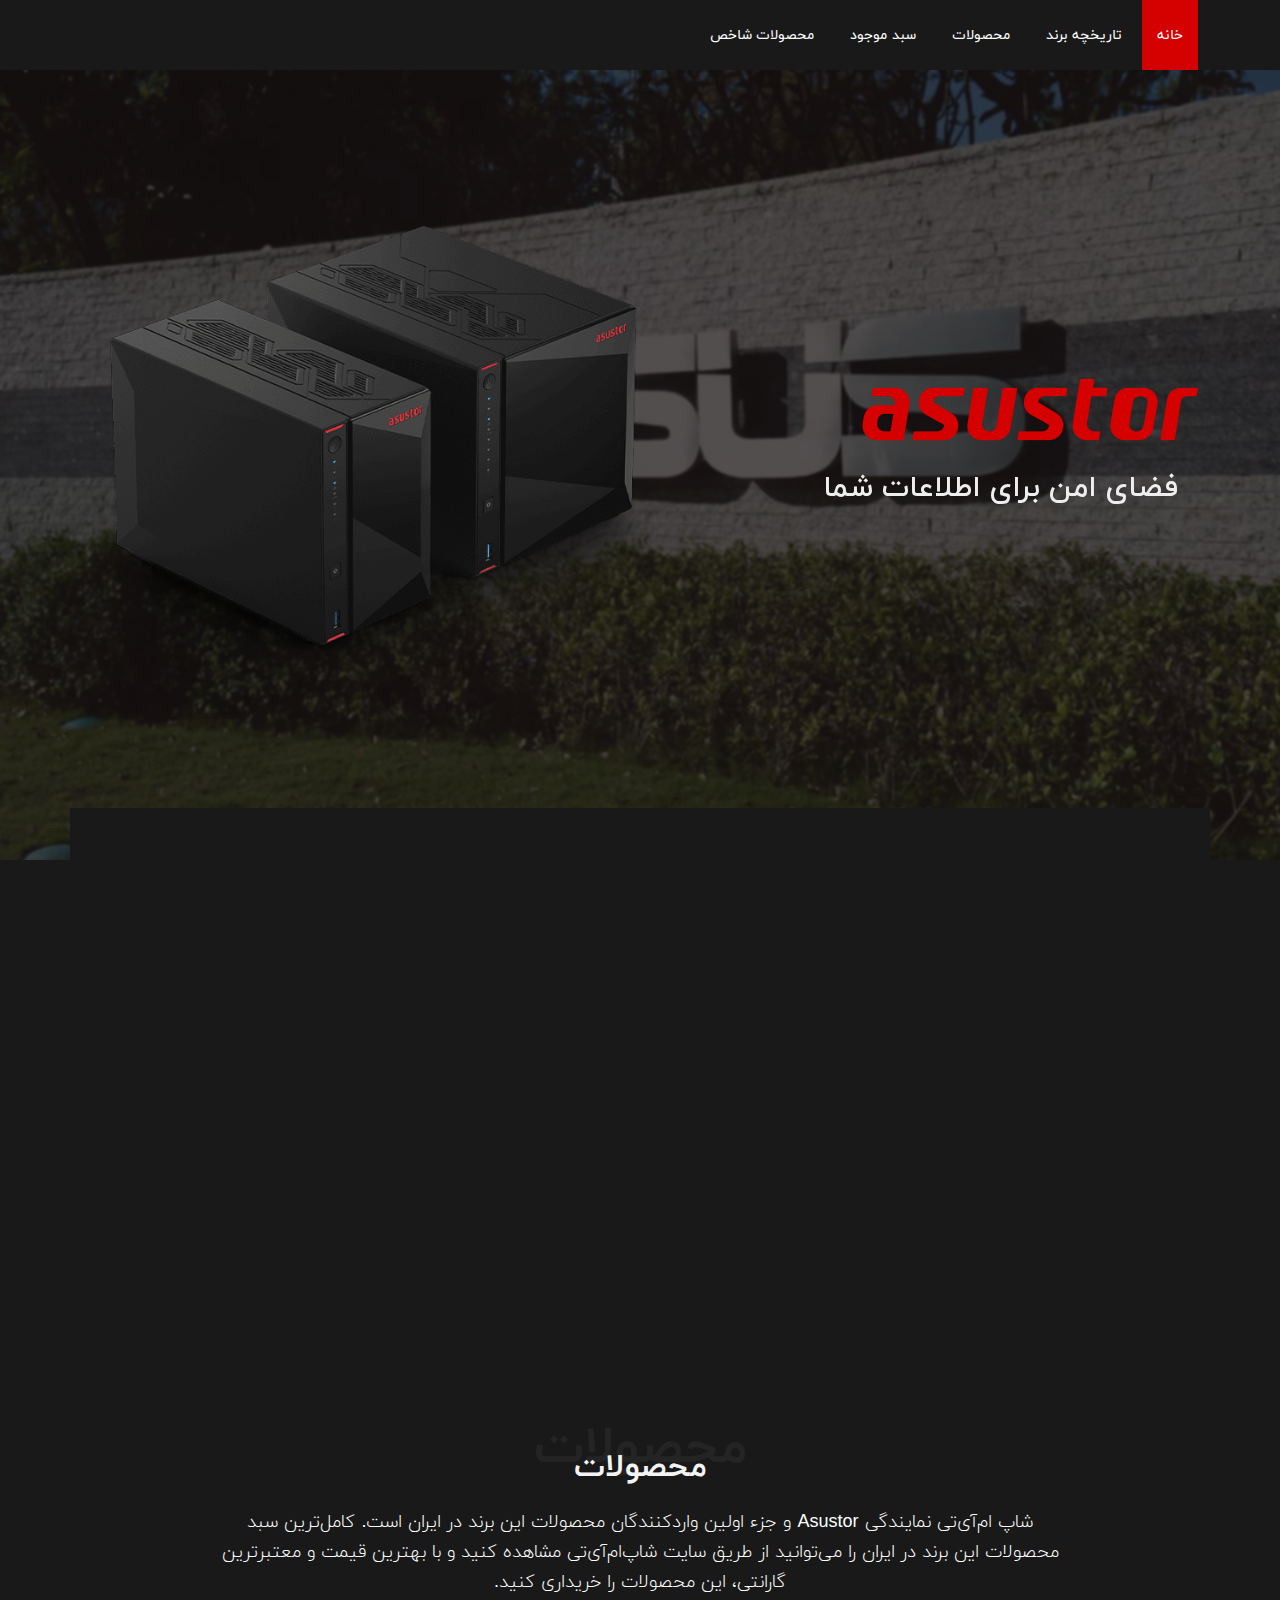
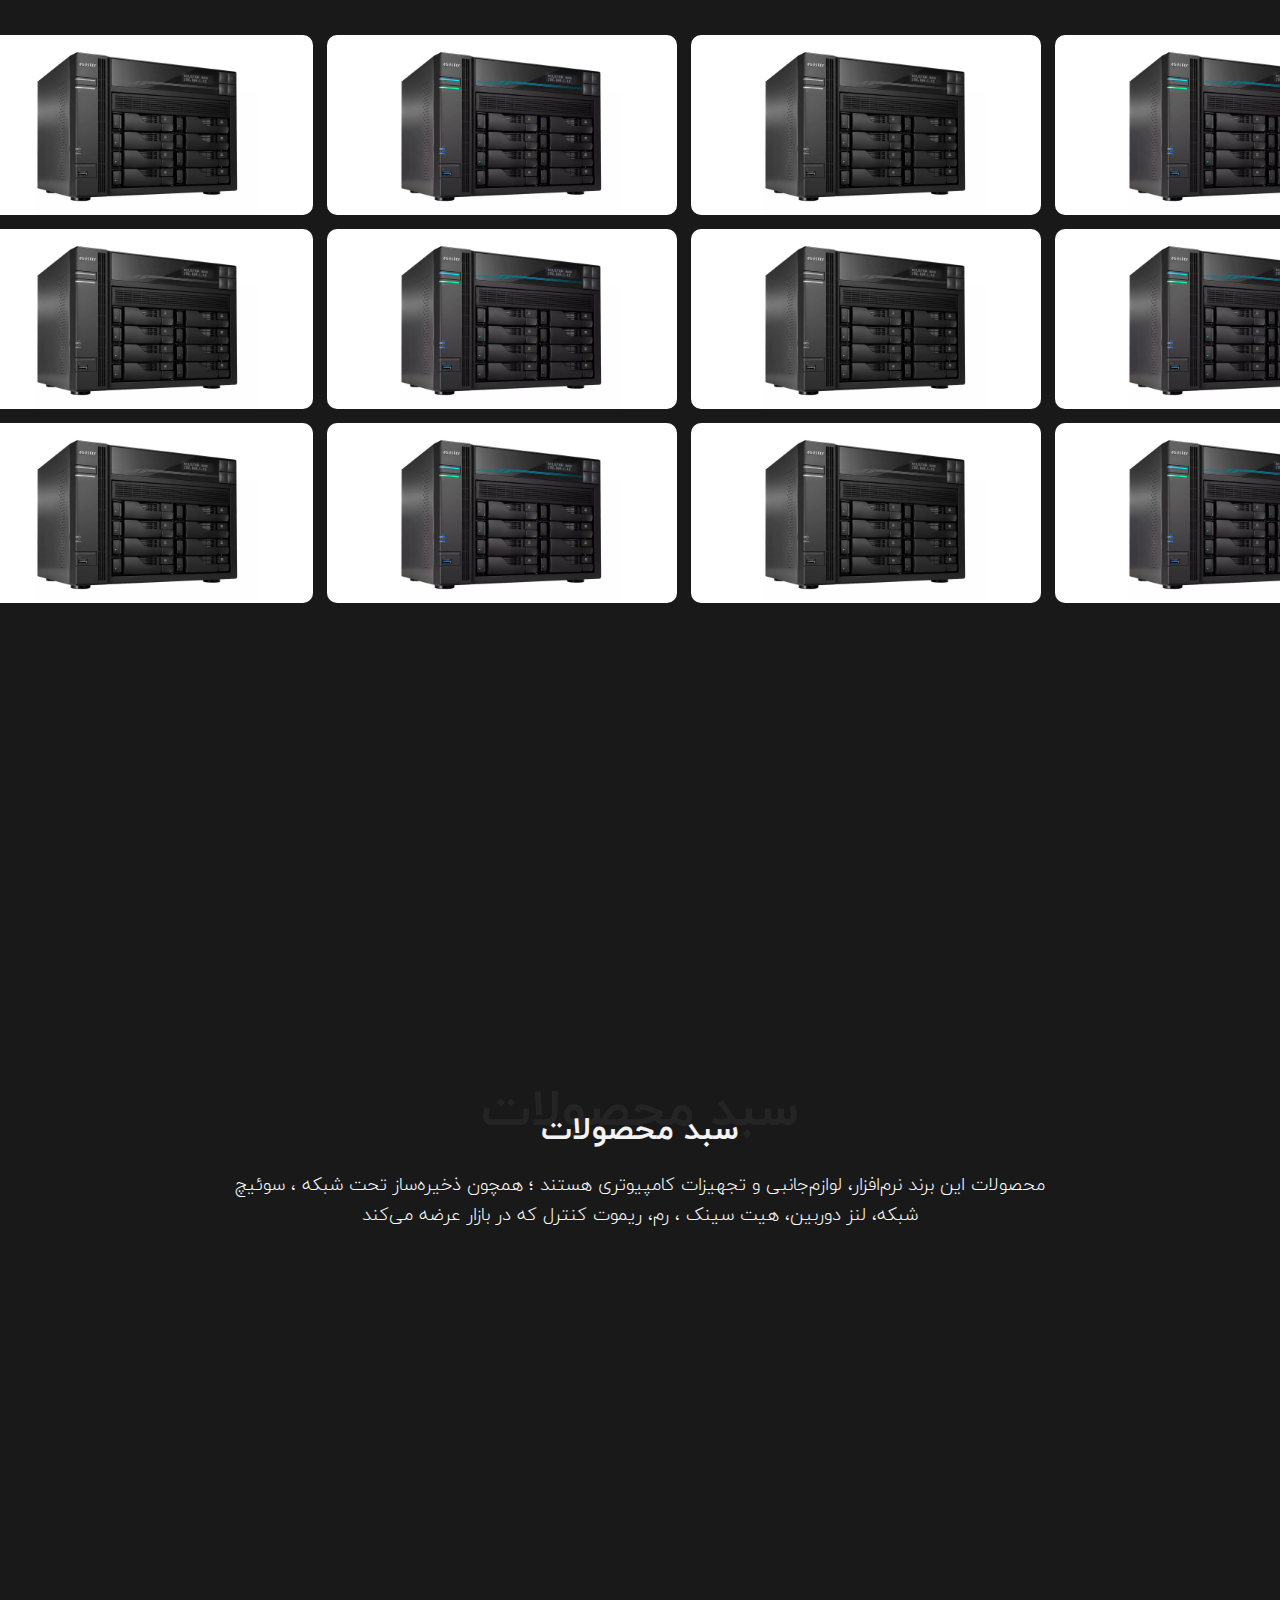
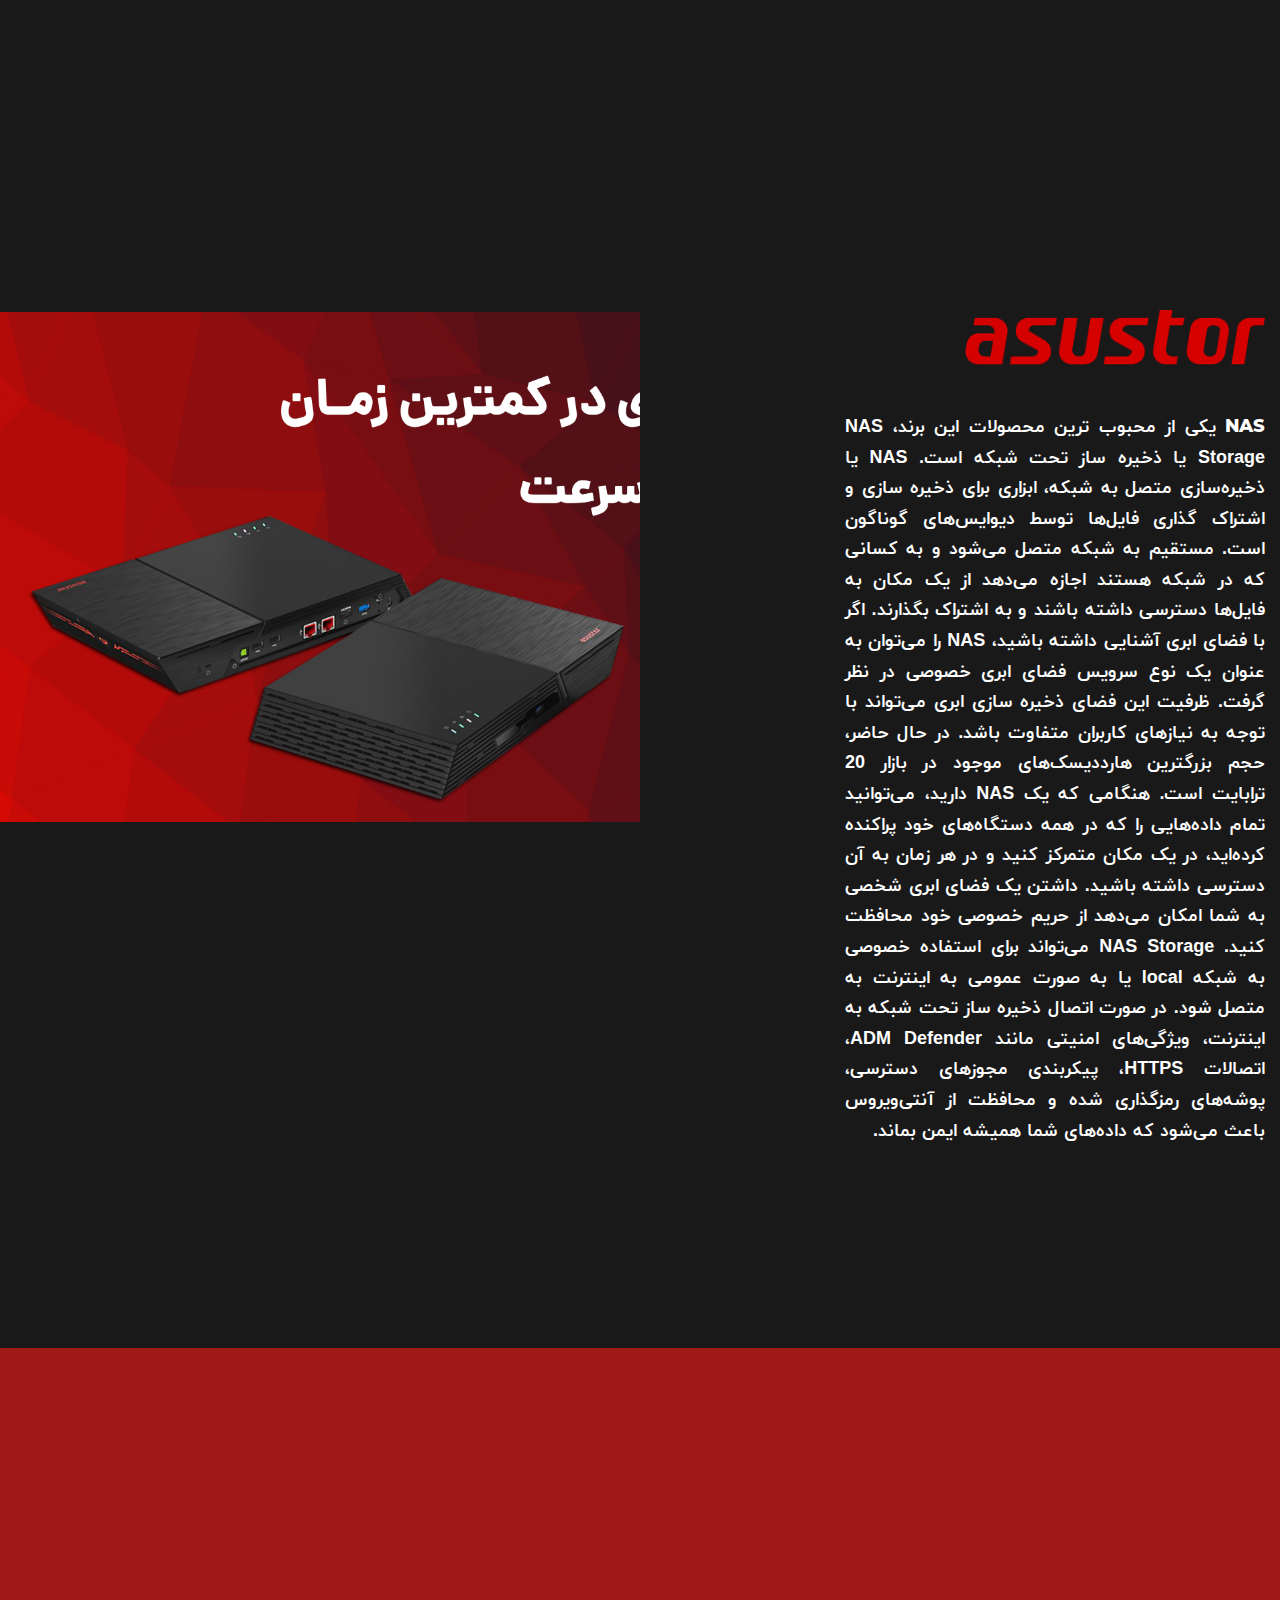
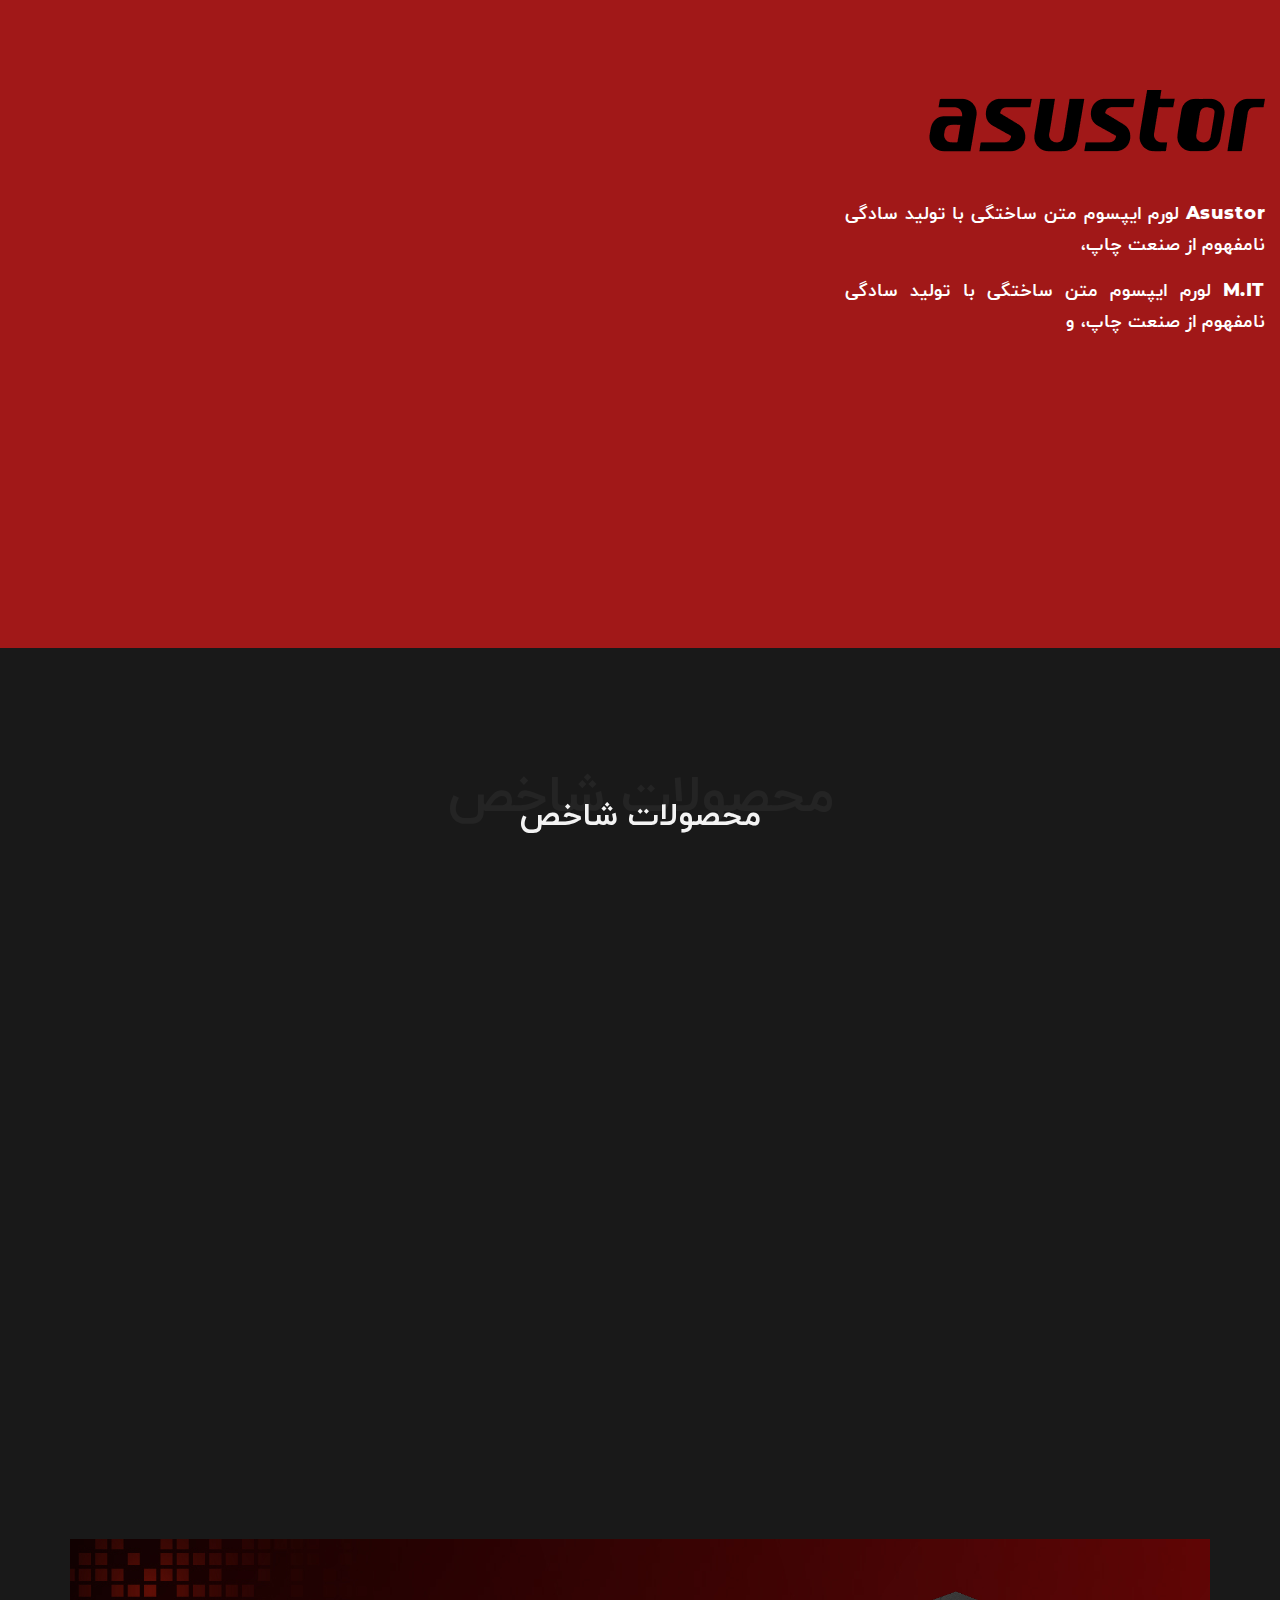
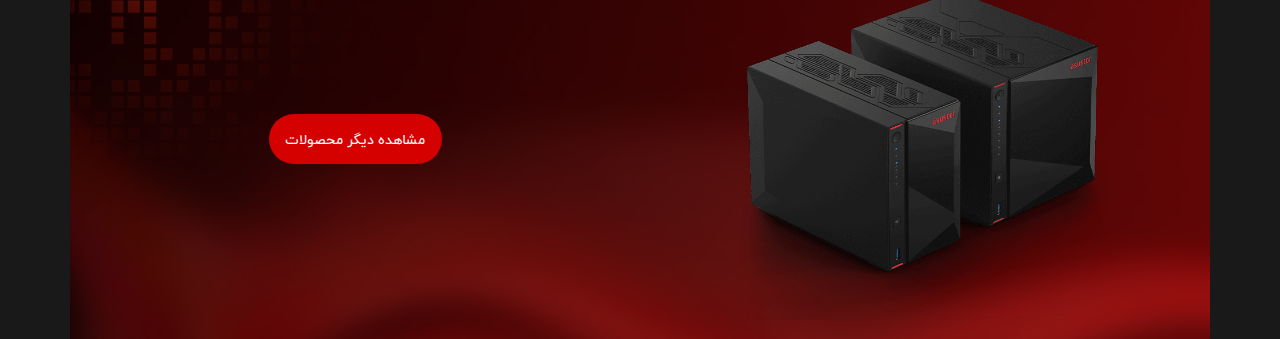
==== commit 5748fbcc: "scroll fixed" ====
--- a/index.html
+++ b/index.html
@@ -792,42 +792,16 @@
                                 <img src="assets/img/Logo.png" alt="" class="icon-eyebrow my-5">
                                 <img src="assets/img/screen-1.jpg" alt="" class="img-fluid my-5 d-block d-lg-none">
                                 <p class="typography-rooms-copy room-copy">
-                                    <strong>Asustor</strong> لورم ایپسوم متن ساختگی با تولید سادگی نامفهوم
-                                    از صنعت چاپ، و با استفاده از طراحان گرافیک است، چاپگرها و متون بلکه روزنامه و مجله
-                                    در
-                                    ستون و سطرآنچنان که لازم است، و برای شرایط فعلی تکنولوژی مورد نیاز، و کاربردهای
-                                    متنوع با
-                                    هدف بهبود ابزارهای کاربردی می باشد، کتابهای زیادی در شصت و سه درصد گذشته حال و
-                                    آینده،
-                                    شناخت فراوان جامعه و متخصصان را می طلبد، تا با نرم افزارها شناخت بیشتری را برای
-                                    طراحان
-                                    رایانه ای علی الخصوص طراحان خلاقی، و فرهنگ پیشرو در زبان فارسی ایجاد کرد، در این
-                                    صورت می
-                                    توان امید داشت که تمام و دشواری موجود در ارائه راهکارها، و شرایط سخت تایپ به پایان
-                                    رسد و
-                                    زمان مورد نیاز شامل حروفچینی دستاوردهای اصلی، و جوابگوی سوالات پیوسته اهل دنیای
-                                    موجود
-                                    طراحی اساسا مورد استفاده قرار گیرد.
+                                    <strong>NAS</strong> 
+                                    یکی از محبوب ترین محصولات این برند، NAS Storage یا ذخیره ساز تحت شبکه است. NAS یا ذخیره‌سازی متصل به شبکه، ابزاری برای ذخیره سازی و اشتراک گذاری فایل‌ها توسط دیوایس‌های گوناگون است. مستقیم به شبکه متصل می‌شود و به کسانی که در شبکه هستند اجازه می‌دهد از یک مکان به فایل‌ها دسترسی داشته باشند و به اشتراک بگذارند. اگر با فضای ابری آشنایی داشته باشید، NAS را می‌توان به عنوان یک نوع سرویس فضای ابری خصوصی در نظر گرفت.
+                                    ظرفیت این فضای ذخیره سازی ابری می‌تواند با توجه به نیازهای کاربران متفاوت باشد. در حال حاضر، حجم بزرگترین هارددیسک‌های موجود در بازار 20 ترابایت است.
+                                    هنگامی که یک NAS دارید، می‌توانید تمام داده‌هایی را که در همه دستگاه‌های خود پراکنده کرده‌اید، در یک مکان متمرکز کنید و در هر زمان به آن دسترسی داشته باشید. داشتن یک فضای ابری شخصی به شما امکان می‌دهد از حریم خصوصی خود محافظت کنید. NAS Storage می‌تواند برای استفاده خصوصی به شبکه local یا به صورت عمومی به اینترنت به متصل شود. در صورت اتصال ذخیره ساز تحت شبکه به اینترنت، ویژگی‌های امنیتی مانند ADM Defender، اتصالات HTTPS، پیکربندی مجوزهای دسترسی، پوشه‌های رمزگذاری شده و محافظت از آنتی‌ویروس باعث می‌شود که داده‌های شما همیشه ایمن بماند.
                                 </p>
-                                <p class="typography-rooms-copy room-copy">
-                                    <strong>M.IT</strong> لورم ایپسوم متن ساختگی با تولید سادگی نامفهوم از صنعت چاپ، و
-                                    با استفاده از طراحان گرافیک است، چاپگرها و متون بلکه روزنامه و مجله در ستون و
-                                    سطرآنچنان
-                                    که لازم است، و برای شرایط فعلی تکنولوژی مورد نیاز، و کاربردهای متنوع با هدف بهبود
-                                    ابزارهای کاربردی می باشد، کتابهای زیادی در شصت و سه درصد گذشته حال و آینده، شناخت
-                                    فراوان
-                                    جامعه و متخصصان را می طلبد، تا با نرم افزارها شناخت بیشتری را برای طراحان رایانه ای
-                                    علی
-                                    الخصوص طراحان خلاقی، و فرهنگ پیشرو در زبان فارسی ایجاد کرد، در این صورت می توان امید
-                                    داشت که تمام و دشواری موجود در ارائه راهکارها، و شرایط سخت تایپ به پایان رسد و زمان
-                                    مورد
-                                    نیاز شامل حروفچینی دستاوردهای اصلی، و جوابگوی سوالات پیوسته اهل دنیای موجود طراحی
-                                    اساسا
-                                    مورد استفاده قرار گیرد.
-                                </p>
+
                             </div>
                         </div>
                     </div>
+                    <div class="spacer1"></div>
                     <div class="room room-two">
                         <div class="section-content">
                             <div class="icon-text-wrapper">
@@ -835,41 +809,11 @@
                                 <img src="assets/img/screen-2.png" alt="" class="img-fluid my-5 d-block d-lg-none">
                                 <p class="typography-rooms-copy room-copy">
                                     <strong>Asustor</strong> لورم ایپسوم متن ساختگی با تولید سادگی نامفهوم از صنعت چاپ،
-                                    و با
-                                    استفاده از طراحان گرافیک است، چاپگرها و متون بلکه روزنامه و مجله در ستون و سطرآنچنان
-                                    که
-                                    لازم است، و برای شرایط فعلی تکنولوژی مورد نیاز، و کاربردهای متنوع با هدف بهبود
-                                    ابزارهای
-                                    کاربردی می باشد، کتابهای زیادی در شصت و سه درصد گذشته حال و آینده، شناخت فراوان
-                                    جامعه و
-                                    متخصصان را می طلبد، تا با نرم افزارها شناخت بیشتری را برای طراحان رایانه ای علی
-                                    الخصوص
-                                    طراحان خلاقی، و فرهنگ پیشرو در زبان فارسی ایجاد کرد، در این صورت می توان امید داشت
-                                    که
-                                    تمام و دشواری موجود در ارائه راهکارها، و شرایط سخت تایپ به پایان رسد و زمان مورد
-                                    نیاز
-                                    شامل حروفچینی دستاوردهای اصلی، و جوابگوی سوالات پیوسته اهل دنیای موجود طراحی اساسا
-                                    مورد
-                                    استفاده قرار گیرد.
+
                                 </p>
                                 <p class="typography-rooms-copy room-copy">
                                     <strong>M.IT</strong> لورم ایپسوم متن ساختگی با تولید سادگی نامفهوم از صنعت چاپ، و
-                                    با
-                                    استفاده از طراحان گرافیک است، چاپگرها و متون بلکه روزنامه و مجله در ستون و سطرآنچنان
-                                    که
-                                    لازم است، و برای شرایط فعلی تکنولوژی مورد نیاز، و کاربردهای متنوع با هدف بهبود
-                                    ابزارهای
-                                    کاربردی می باشد، کتابهای زیادی در شصت و سه درصد گذشته حال و آینده، شناخت فراوان
-                                    جامعه و
-                                    متخصصان را می طلبد، تا با نرم افزارها شناخت بیشتری را برای طراحان رایانه ای علی
-                                    الخصوص
-                                    طراحان خلاقی، و فرهنگ پیشرو در زبان فارسی ایجاد کرد، در این صورت می توان امید داشت
-                                    که
-                                    تمام و دشواری موجود در ارائه راهکارها، و شرایط سخت تایپ به پایان رسد و زمان مورد
-                                    نیاز
-                                    شامل حروفچینی دستاوردهای اصلی، و جوابگوی سوالات پیوسته اهل دنیای موجود طراحی اساسا
-                                    مورد
-                                    استفاده قرار گیرد.
+
                                 </p>
                             </div>
                         </div>
--- a/assets/css/style.css
+++ b/assets/css/style.css
@@ -3,8 +3,7 @@
 * Updated: Sep 18 2023 with Bootstrap v5.3.2
 * Template URL: https://bootstrapmade.com/day-multipurpose-html-template-for-free/
 * Author: BootstrapMade.com
-* License: https://bootstrapmade.com/license/
-*/
+* License: https://bootstrapmade.com/licens
 /*--------------------------------------------------------------
 # General
 
@@ -1736,12 +1735,12 @@
 }
 
 .room-screen .screen-one {
-  background-image: url(../img/screen-1.jpg);
+  background-image: url(../img/banners/landing-scroll-1.jpg);
 }
 
 .room-screen .screen-two {
-  background-image: url(../img/screen-2.png);
-  top: 530px;
+  background-image: url(../img/banners/landing-scroll-2.jpg);
+  height: 100%;
 }
 
 .section-rooms .rooms {
@@ -1757,8 +1756,8 @@
 }
 
 .section-content {
-  margin-left: auto;
-  margin-right: auto;
+
+  margin: 0 auto;
   width: 1250px;
 }
 
@@ -1835,3 +1834,92 @@
     
   }
 }
+5px;
+  margin-bottom: 0;
+  box-shadow: 0 30px 30px -10px rgba(0, 0, 0, .3);
+
+  &:nth-child(2) {
+    background: linear-gradient(200deg, rgb(242, 136, 133) 13.57%, rgb(233, 79, 102) 98.38%);
+  }
+
+  &:nth-child(3) {
+    background: linear-gradient(200deg, rgb(101, 187, 118) 13.57%, rgb(70, 111, 171) 98.38%);
+  }
+
+  &:nth-child(4) {
+    background: linear-gradient(200deg, #c215d1 13.57%, #9813a1 98.38%);
+  }
+}
+
+.spacer {
+  height: 20vh;
+}
+
+@media (max-width: 480px) {
+  .accordion {
+    padding: 15px 20px 8px;
+  }
+
+  .title {
+    font-size: 20px;
+  }
+}
+
+@media screen and (max-width: 767px) {
+  [data-aos] {
+    pointer-events: auto !important;
+    opacity: 1 !important;
+    transform: none !important;
+  }
+}
+
+#content {
+
+  margin-top: -50px;
+}
+
+.scroll-bg {
+  position: relative;
+  width: 100%;
+  max-width: 100%;
+  height: 150vh;
+  display: flex;
+  flex-direction: column;
+  justify-content: start;
+  align-items: end;
+}
+
+.bg-red {
+  z-index: 0;
+  background-color: #320000;
+}
+
+ .bg-black{
+  z-index: 2;
+  margin-top: -600px;
+  background-color: #111111 !important;
+  background-image: url('../img/produncts/as3304t-2.png');
+  background-repeat: no-repeat;
+  background-attachment: fixed;
+  background-position-y: center;
+  background-position-x: 314px;
+  background-size: 290px;
+  height: 100vh;
+}
+
+.image-scroll-red {
+  position: sticky;
+  top: 17rem;
+  margin-bottom: 25px;
+  left: 40px;
+  width: 300px;
+}
+
+@media screen and (max-width: 1400px) {
+  .bg-black {
+    z-index: 2;
+    background-position-x: 122px;
+    height: 100vh;
+  }
+
+}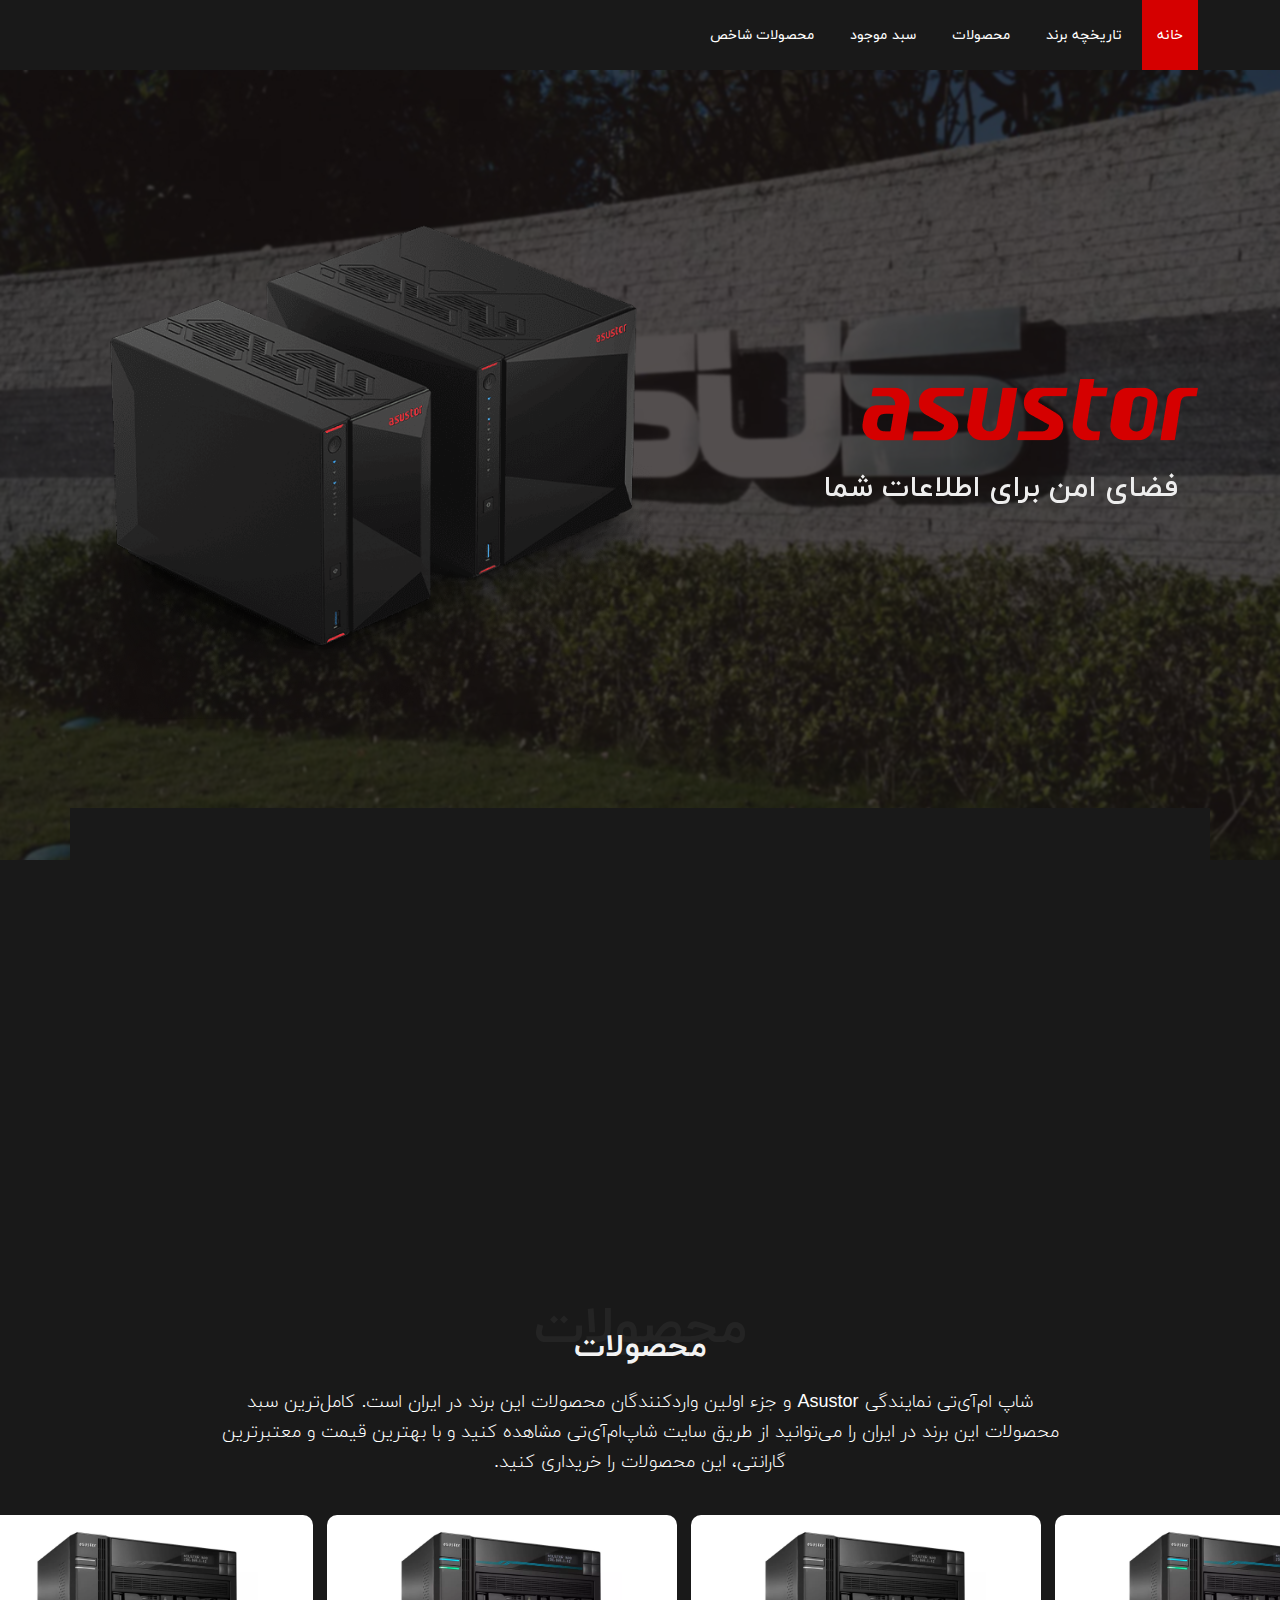
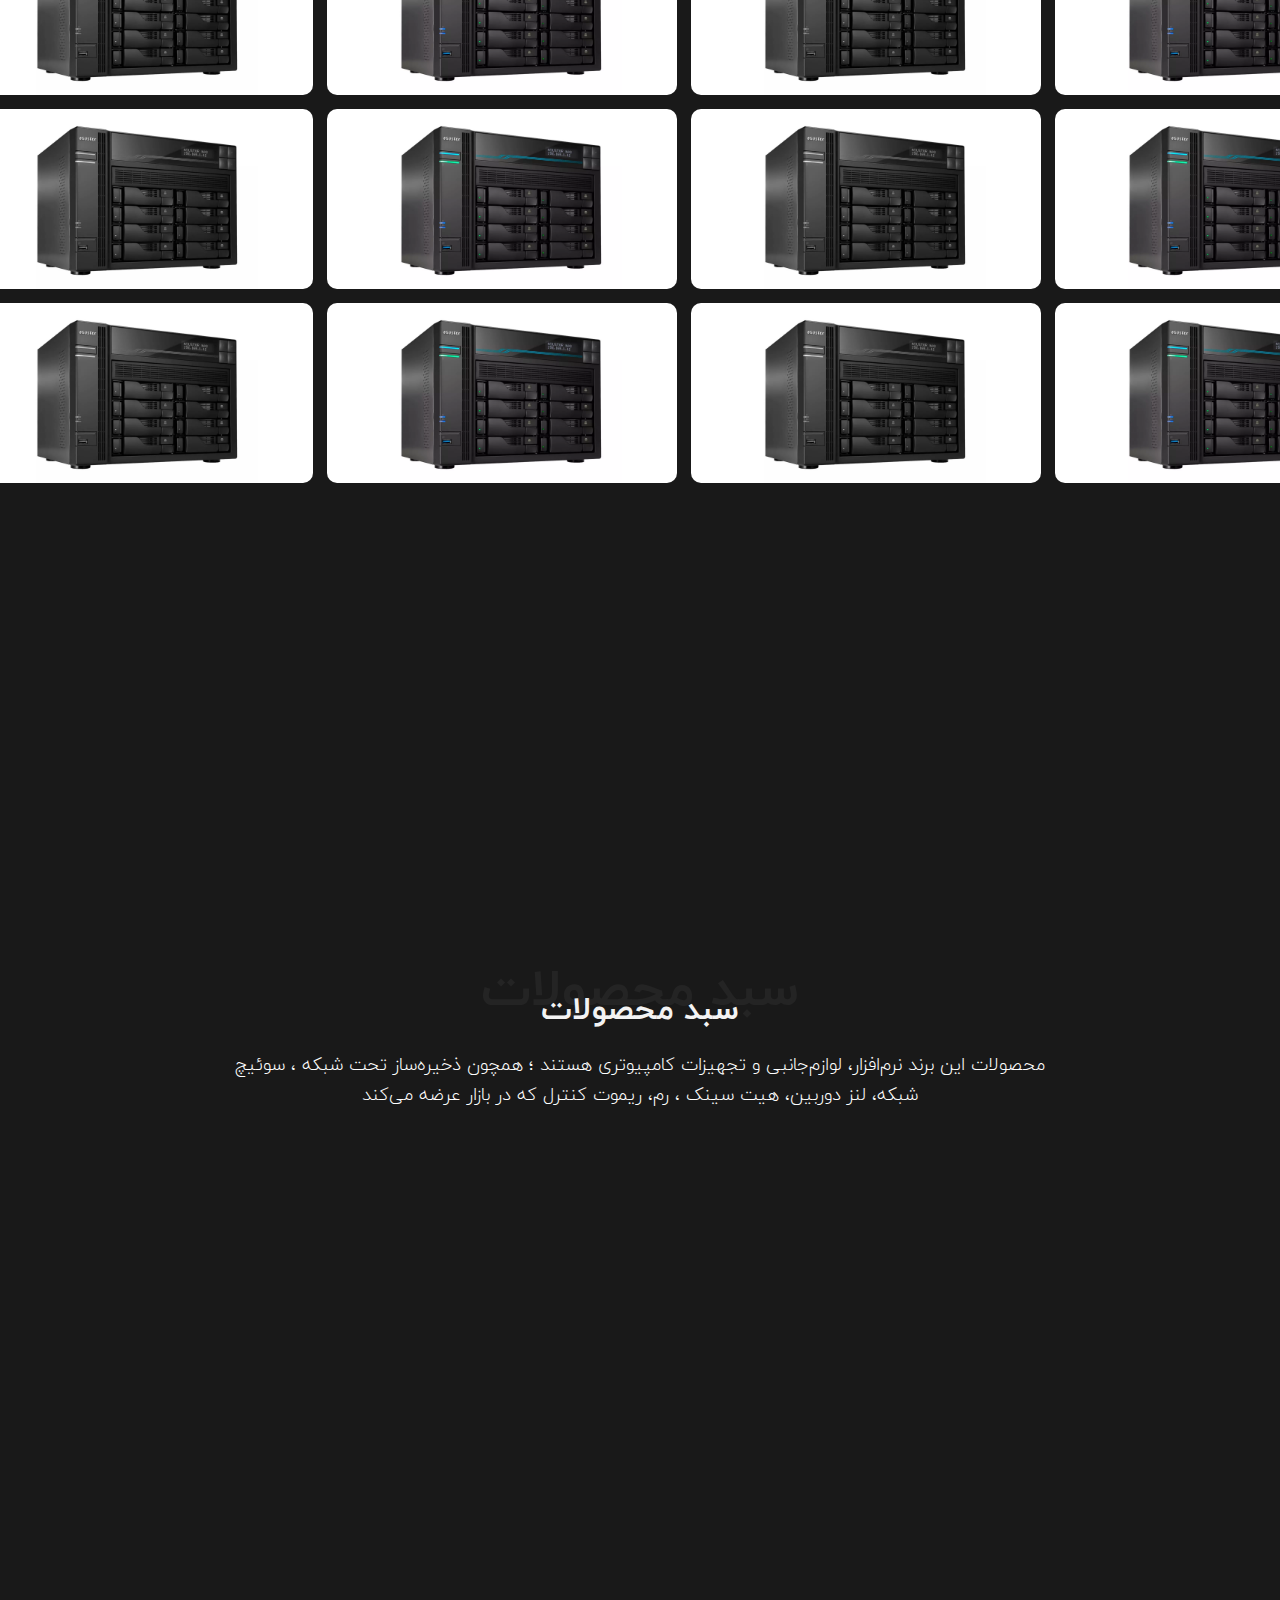
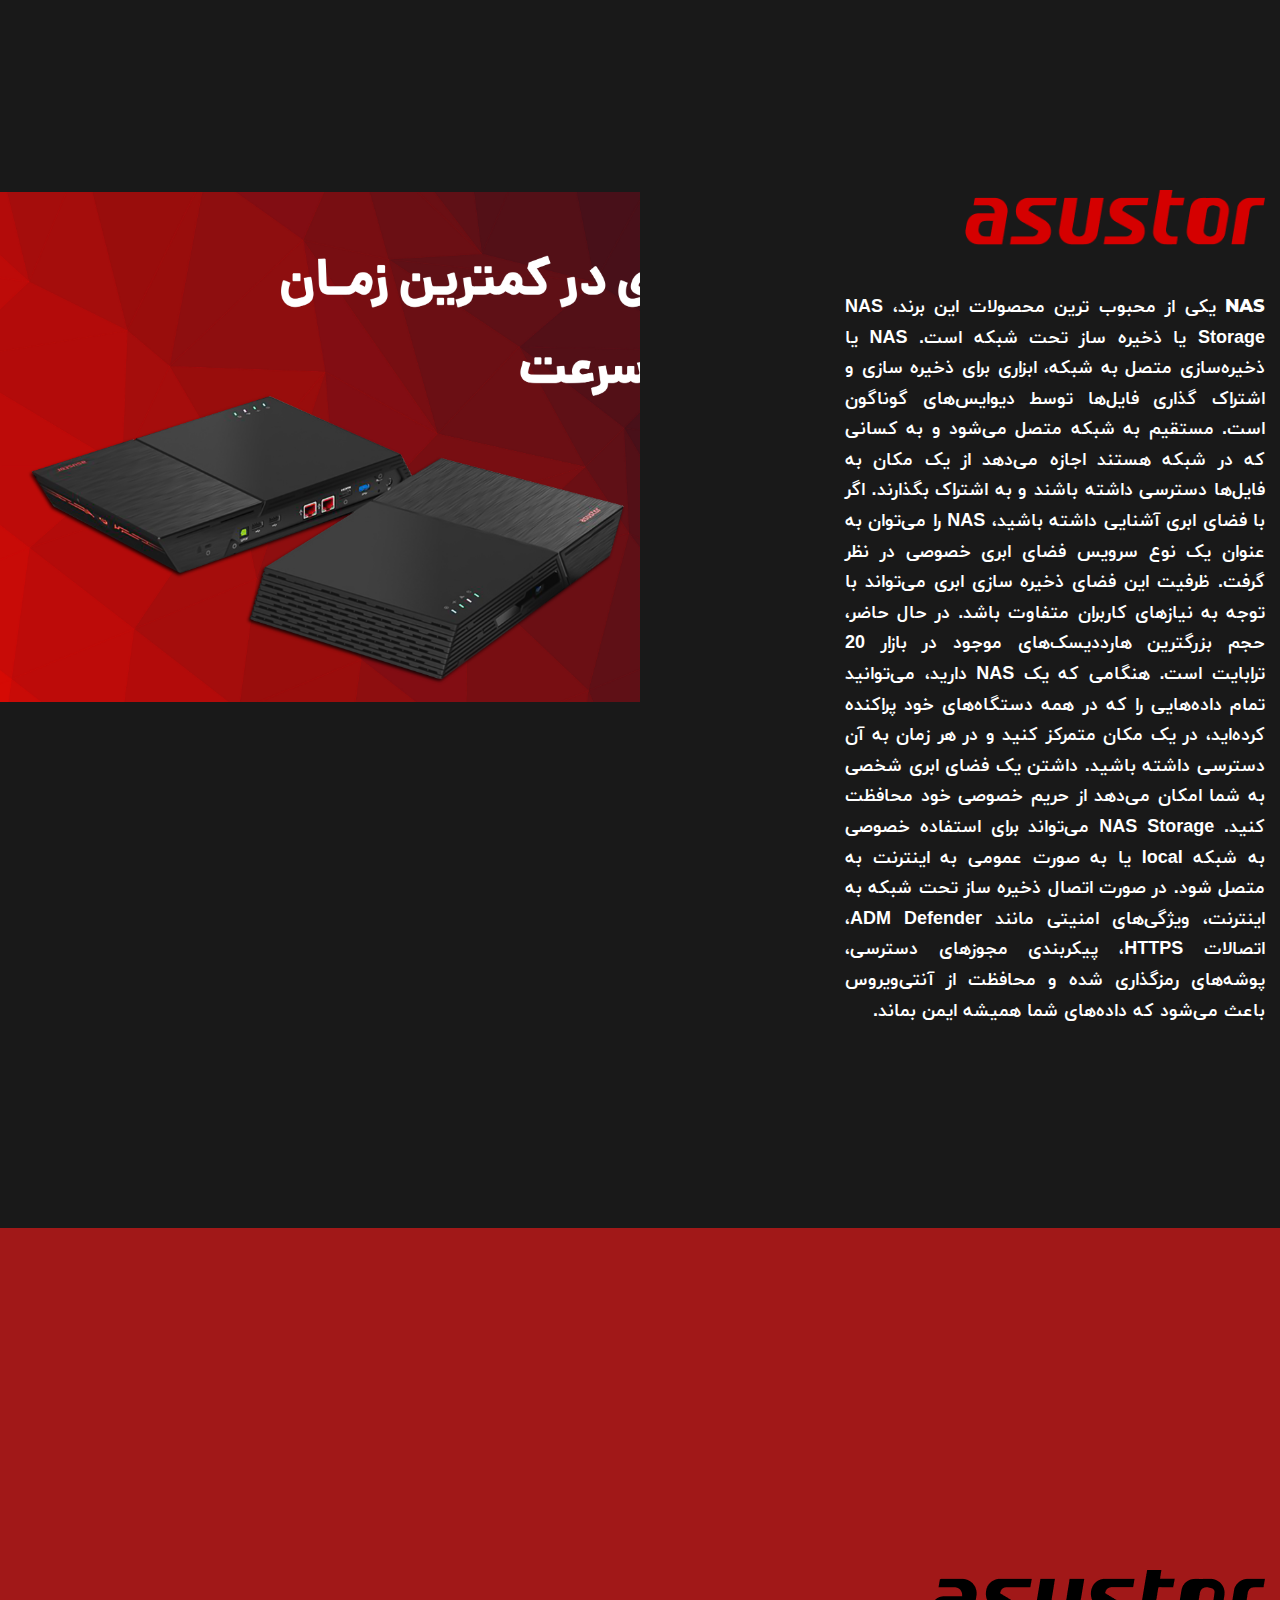
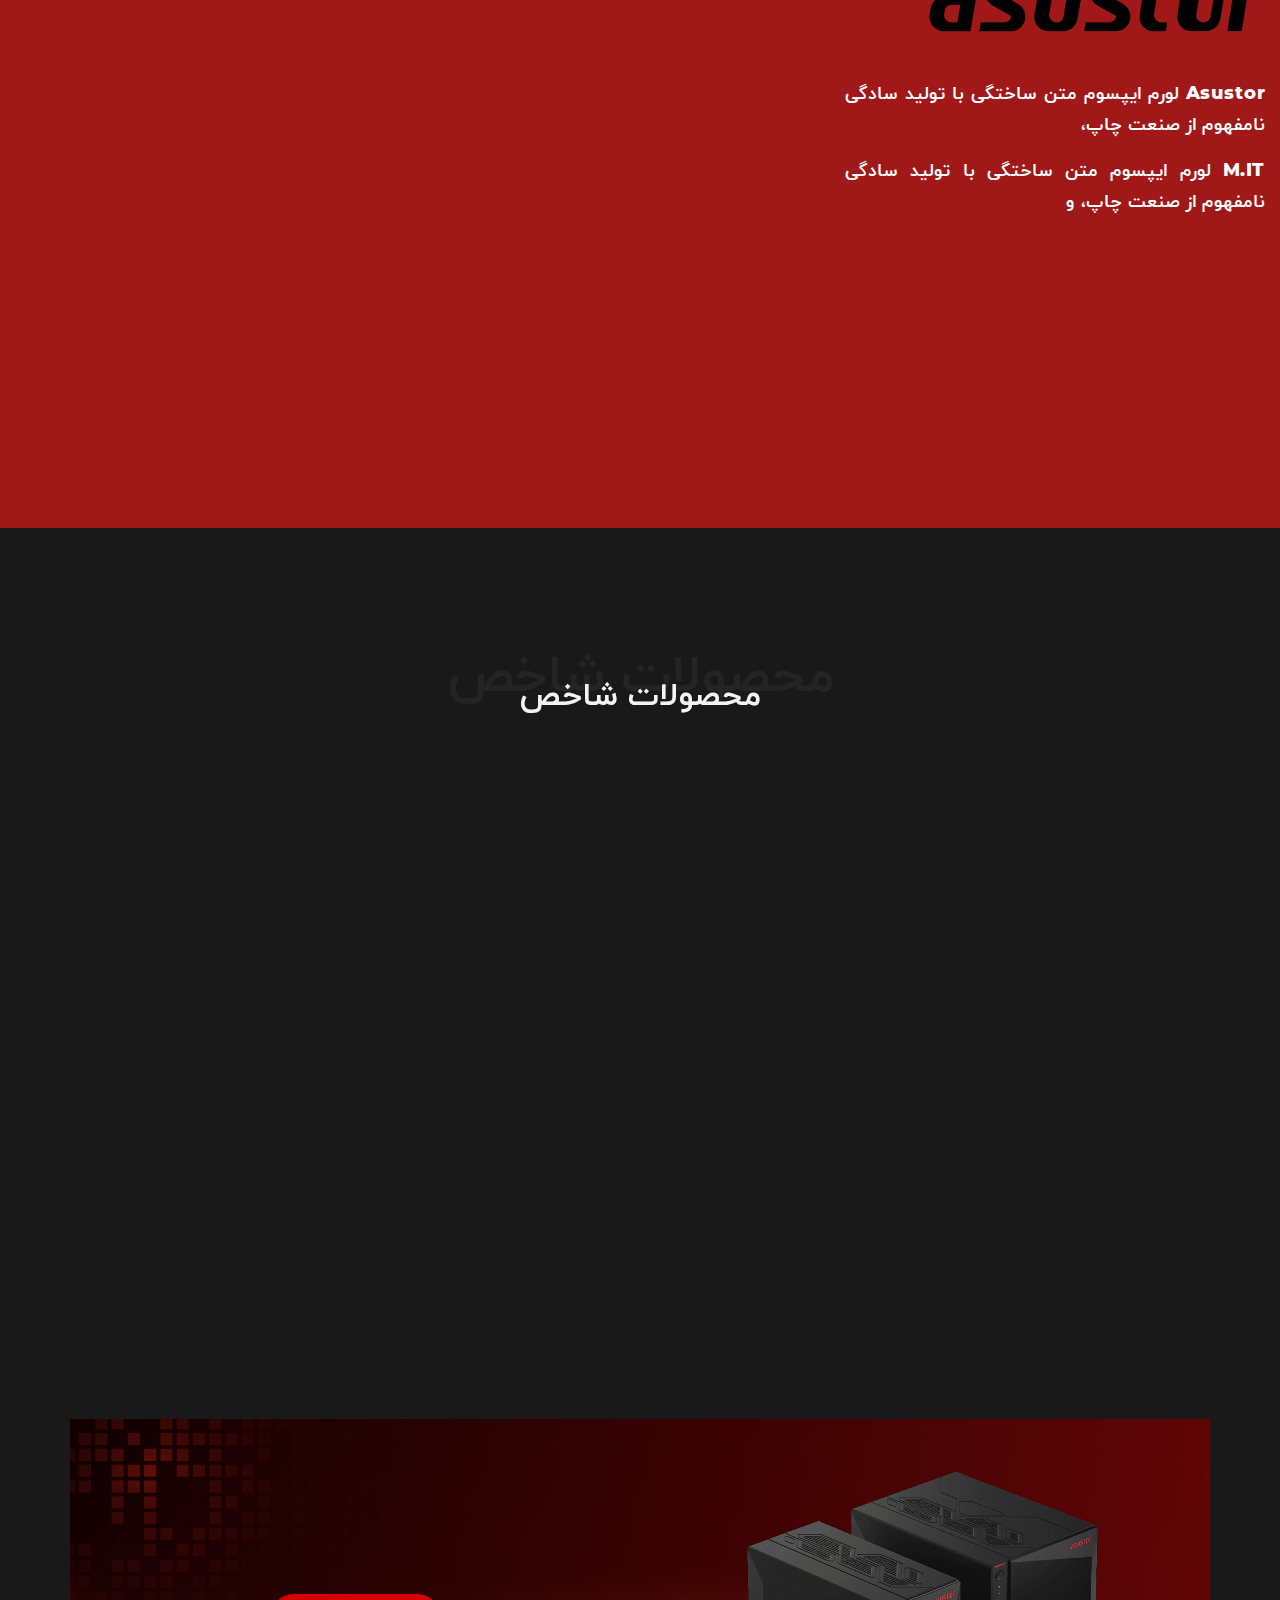
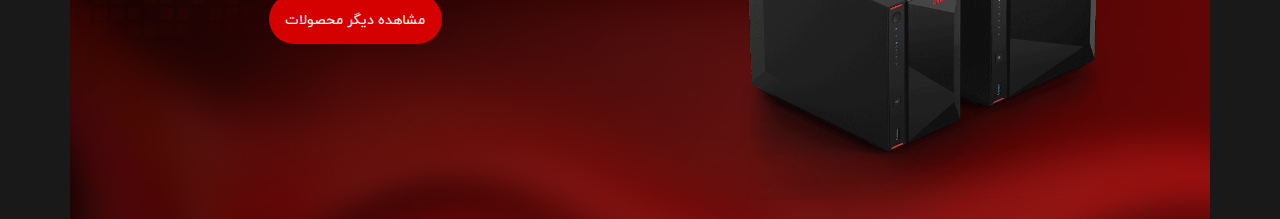
==== commit b01485bc: "final" ====
--- a/index.html
+++ b/index.html
@@ -1,120 +1,129 @@
 <!DOCTYPE html>
 <html lang="fa" dir="rtl">
-
-<head>
-    <meta charset="utf-8">
-    <meta content="width=device-width, initial-scale=1.0" name="viewport">
-    <title>
-        Asustor
-    </title>
+  <head>
+    <meta charset="utf-8" />
+    <meta content="width=device-width, initial-scale=1.0" name="viewport" />
+    <title>Asustor</title>
     <!-- Favicons -->
-    <link href="assets/img/favicon.png" rel="icon">
-    <link href="assets/img/apple-touch-icon.png" rel="apple-touch-icon">
-    <link rel="stylesheet" href="https://shopmit.net/assets/css/all010922.css">
+    <link href="assets/img/favicon.png" rel="icon" />
+    <link href="assets/img/apple-touch-icon.png" rel="apple-touch-icon" />
+    <link
+      rel="stylesheet"
+      href="https://shopmit.net/assets/css/all010922.css"
+    />
     <!-- style -->
-    <link rel="stylesheet" href="./assets/css/all010922.css">
-    <link href="assets/vendor/aos/aos.css" rel="stylesheet">
-    <link href="assets/vendor/bootstrap/css/bootstrap.rtl.css" rel="stylesheet">
-    <link href="assets/css/style.css" rel="stylesheet">
-</head>
-
-<body>
-
+    <link rel="stylesheet" href="./assets/css/all010922.css" />
+    <link href="assets/vendor/aos/aos.css" rel="stylesheet" />
+    <link
+      href="assets/vendor/bootstrap/css/bootstrap.rtl.css"
+      rel="stylesheet"
+    />
+    <link href="assets/css/style.css" rel="stylesheet" />
+  </head>
+
+  <body>
     <!-- ======= Header ======= -->
     <header id="header" class="d-flex align-items-center">
-        <div class="container d-flex align-items-center justify-content-between">
-            <nav id="navbar" class="navbar">
-                <ul>
-                    <li><a class="nav-link scrollto active" href="#hero">خانه</a></li>
-                    <li><a class="nav-link scrollto" href="#about">تاریخچه برند</a></li>
-                    <li><a class="nav-link scrollto" href="#services">محصولات</a></li>
-                    <li><a class="nav-link scrollto " href="#portfolio">سبد موجود </a></li>
-                    <li><a class="nav-link scrollto" href="#pricing">محصولات شاخص</a></li>
-                    <!-- <li><a class="nav-link scrollto" href="#team">Team</a></li> -->
-                </ul>
-                <i class="bi bi-list mobile-nav-toggle"></i>
-            </nav>
-            <!-- Uncomment below if you prefer to use an image logo -->
-            <a href="index.html" class="logo"><img src="assets/img/logo.png" alt="" class="img-fluid"></a>
-            <!-- .navbar -->
-        </div>
-    </header><!-- End Header -->
+      <div class="container d-flex align-items-center justify-content-between">
+        <nav id="navbar" class="navbar">
+          <ul>
+            <li><a class="nav-link scrollto active" href="#hero">خانه</a></li>
+            <li><a class="nav-link scrollto" href="#about">تاریخچه برند</a></li>
+            <li><a class="nav-link scrollto" href="#portfolio">محصولات</a></li>
+            <li>
+              <a class="nav-link scrollto" href="#services">سبد موجود </a>
+            </li>
+            <li>
+              <a class="nav-link scrollto" href="#pricing">محصولات شاخص</a>
+            </li>
+            <!-- <li><a class="nav-link scrollto" href="#team">Team</a></li> -->
+          </ul>
+          <i class="bi bi-list mobile-nav-toggle"></i>
+        </nav>
+        <!-- Uncomment below if you prefer to use an image logo -->
+        <a href="index.html" class="logo"
+          ><img src="assets/img/logo.png" alt="" class="img-fluid"
+        /></a>
+        <!-- .navbar -->
+      </div>
+    </header>
+    <!-- End Header -->
 
     <!-- ======= Hero Section ======= -->
     <section id="hero" class="d-flex align-items-center mb-5 pb-5">
-        <div class="container position-relative d-flex flex-column flex-lg-row justify-content-between align-items-center pb-5"
-            data-aos="fade-up" data-aos-delay="500">
-            <div>
-                <img src="./assets/img/Logo.png" alt="" class="img-fluid">
-                <h2>فضای امن برای اطلاعات شما</h2>
-            </div>
-            <!-- <a href="#about" class="btn-get-started scrollto">Get Started</a> -->
-            <img src="assets/img/asustor-hero.png" alt="" class="img-fluid fj-hero-img">
+      <div
+        class="container position-relative d-flex flex-column flex-lg-row justify-content-between align-items-center pb-5"
+        data-aos="fade-up"
+        data-aos-delay="500"
+      >
+        <div>
+          <img src="./assets/img/Logo.png" alt="" class="img-fluid" />
+          <h2>فضای امن برای اطلاعات شما</h2>
         </div>
-    </section><!-- End Hero -->
+        <!-- <a href="#about" class="btn-get-started scrollto">Get Started</a> -->
+        <img
+          src="assets/img/asustor-hero.png"
+          alt=""
+          class="img-fluid fj-hero-img"
+        />
+      </div>
+    </section>
+    <!-- End Hero -->
 
     <main id="main">
-
-        <!-- ======= About Section ======= -->
-        <section id="about" class="about">
-            <div class="container">
-                <div class="row">
-                    <div class="col-lg-6 order-1 order-lg-2" data-aos="fade-left">
-                        <img src="assets/img/banners/680x460.jpg" class="img-fluid" alt="">
-                    </div>
-                    <div class="col-lg-6 pt-4 pt-lg-0 order-2 order-lg-1 content" data-aos="fade-right">
-                        <h3>
-                            تاریخچه برند
-                        </h3>
-                        <p>
-                            ASUSTOR در سال 2011 با سرمایه‌گذاری مستقیم از ASUSTeK Computer Inc و به عنوان زیر مجموعه
-                            برند
-                            محبوب ایسوس
-                            تاسیس شد. ASUS یک شرکت سخت‌افزاری کامپیوتری و الکترونیکی مصرفی مستقر در تایوان است که در سال
-                            1989 تاسیس شد
-                            و یک مبتکر پیشرو و ارائه‌دهنده ذخیره‌سازی متصل به شبکه (NAS) است.  ایسوس به ایجاد محصولاتی
-                            برای
-                            زندگی
-                            هوشمند امروز و فردا اختصاص دارد. ASUSTOR نیز در توسعه و ادغام ذخیره‌سازی، پشتیبان‌گیری، چند
-                            رسانه‌ای،
-                            نظارت تصویری و برنامه‌های کاربردی تلفن همراه برای کاربری خانگی و سازمانی تخصص دارد. ASUSTOR
-                            نیز
-                            یک مبتکر و
-                            ارائه‌دهنده راه‌حل های ذخیره‌سازی ابری خصوصی (ذخیره‌سازی متصل به شبکه) و نظارت تصویری
-                            (ضبط‌کننده
-                            ویدیویی
-                            شبکه) است. همچنین در توسعه و ادغام سفت‌افزار، سخت‌افزار و برنامه‌های کاربردی مرتبط تخصص
-                            دارد.
-                            هدف این برند
-                            ارائه یک تجربه کاربری بی نظیر و کامل‌ترین مجموعه راه‌حل‌های ممکن برای ذخیره‌سازی شبکه به
-                            جهان
-                            است.
-                        </p>
-                    </div>
-                </div>
-            </div>
-        </section><!-- End About Section -->
-        <!-- ======= Portfolio Section ======= -->
-        <section id="portfolio" class="portfolio">
-            <div class="container">
-
-                <div class="section-title d-flex flex-column justify-content-center align-items-center">
-                    <span>محصولات</span>
-                    <h2>محصولات</h2>
-                    <p class="w-75 text-center">
-                        شاپ ام‌آی‌تی نمایندگی Asustor و جزء اولین وارد‌کنندگان محصولات این برند در ایران است. کامل‌ترین
-                        سبد
-                        محصولات
-                        این برند در ایران را می‌توانید از طریق سایت شاپ‌ام‌آی‌تی مشاهده کنید و با بهترین قیمت و
-                        معتبر‌ترین
-                        گارانتی،
-                        این محصولات را خریداری کنید.
-                    </p>
-                </div>
-
-                <div class="row" data-aos="fade-up">
-                    <div class="col-lg-12 d-flex justify-content-center">
-                        <!-- <ul id="portfolio-flters">
+      <!-- ======= About Section ======= -->
+      <section id="about" class="about">
+        <div class="container">
+          <div class="row">
+            <div class="col-lg-6 order-1 order-lg-2" data-aos="fade-left">
+              <img
+                src="assets/img/banners/680x460.jpg"
+                class="img-fluid"
+                alt=""
+              />
+            </div>
+            <div
+              class="col-lg-6 pt-4 pt-lg-0 order-2 order-lg-1 content"
+              data-aos="fade-right"
+            >
+              <h3>تاریخچه برند</h3>
+              <p>
+                ASUSTOR در سال 2011 با سرمایه‌گذاری ASUSTeK Computer Inc و به
+                عنوان زیر مجموعه برند محبوب ایسوس تاسیس شد. ASUS یک شرکت
+                سخت‌افزاری و الکترونیکی مستقر در تایوان است که در سال 1989 تاسیس
+                شد و به منظور ارائه دستگاه‌های ذخیره‌سازی متصل به شبکه (NAS)
+                اقدام به تاسیس برند Asustor کرده است. شرکت ایسوس در زمینه ارائه
+                محصولات مختلف برای زندگی امروزی موفق عمل کرده است. حالا برند
+                ASUSTOR قصد دارد تا در زمینه ذخیره‌سازی، پشتیبان‌گیری، چند
+                رسانه‌ای، نظارت تصویری و برنامه‌های کاربردی تلفن همراه برای
+                کاربری خانگی و سازمانی، فعالیت خود را گسترش دهد. هدف این برند،
+                ارائه یک تجربه کاربری بی نظیر و کامل برای ذخیره‌سازی تحت شبکه به
+                جهان است.
+              </p>
+            </div>
+          </div>
+        </div>
+      </section>
+      <!-- End About Section -->
+      <!-- ======= Portfolio Section ======= -->
+      <section id="portfolio" class="portfolio">
+        <div class="container">
+          <div
+            class="section-title d-flex flex-column justify-content-center align-items-center"
+          >
+            <span>محصولات</span>
+            <h2>محصولات</h2>
+            <p class="w-75 text-center">
+              شاپ ام‌آی‌تی نمایندگی Asustor و جزء اولین وارد‌کنندگان محصولات این
+              برند در ایران است. کامل‌ترین سبد محصولات این برند در ایران را
+              می‌توانید از طریق سایت شاپ‌ام‌آی‌تی مشاهده کنید و با بهترین قیمت و
+              معتبر‌ترین گارانتی، این محصولات را خریداری کنید.
+            </p>
+          </div>
+
+          <div class="row" data-aos="fade-up">
+            <div class="col-lg-12 d-flex justify-content-center">
+              <!-- <ul id="portfolio-flters">
                           <li data-filter="*" class="filter-active fw-bold">
                             همه
                           </li>
@@ -125,810 +134,1250 @@
                             NAS Storage
                           </li>
                         </ul> -->
-                    </div>
+            </div>
+          </div>
+        </div>
+        <div class="portfolio-rows">
+          <div class="portfolio-container first-row">
+            <div class="portfolio-item">
+              <img
+                src="./assets/img/produncts/as6508t-8-bay-nas-tower-eu-8gb-ddr4-fg-5.webp"
+                class="img-fluid"
+                alt=""
+              />
+              <div class="portfolio-info">
+                <h4>Asustor AS-T10G2</h4>
+                <p>Asustor AS-T10G2 10GbE PCIe 3.0 Network Card</p>
+                <a
+                  href="assets/img/portfolio/portfolio-1.jpg"
+                  data-gallery="portfolioGallery"
+                  class="portfolio-lightbox preview-link"
+                  title="App 1"
+                  ><i class="bx bx-plus"></i
+                ></a>
+                <a
+                  href="portfolio-details.html"
+                  class="details-link"
+                  title="More Details"
+                  ><i class="bx bx-link"></i
+                ></a>
+              </div>
+            </div>
+
+            <div class="portfolio-item">
+              <img
+                src="./assets/img/produncts/as6508t-8-bay-nas-tower-eu-8gb-ddr4-fg-5.webp "
+                class="img-fluid"
+                alt=""
+              />
+              <div class="portfolio-info">
+                <h4>Asustor AS-T10G3</h4>
+                <p>
+                  Asustor AS-T10G3 10GbE and M.2 NVMe SSD PCIe 3.0 Network Card
+                </p>
+                <a
+                  href="./assets/img/produncts/as6508t-8-bay-nas-tower-eu-8gb-ddr4-fg-5.webp"
+                  data-gallery="portfolioGallery"
+                  class="portfolio-lightbox preview-link"
+                  title="App 2"
+                  ><i class="bx bx-plus"></i
+                ></a>
+                <a
+                  href="portfolio-details.html"
+                  class="details-link"
+                  title="More Details"
+                  ><i class="bx bx-link"></i
+                ></a>
+              </div>
+            </div>
+
+            <div class="portfolio-item">
+              <img
+                src="./assets/img/produncts/as6508t-8-bay-nas-tower-eu-8gb-ddr4-fg-5.webp"
+                class="img-fluid"
+                alt=""
+              />
+              <div class="portfolio-info">
+                <h4>Asustor LOCKERSTOR 6 Gen2 AS6706T</h4>
+                <p>Asustor LOCKERSTOR 6 Gen2 AS6706T 6 bay Tower NAS Storage</p>
+                <a
+                  href="assets/img/portfolio/portfolio-4.jpg"
+                  data-gallery="portfolioGallery"
+                  class="portfolio-lightbox preview-link"
+                  title="Card 2"
+                  ><i class="bx bx-plus"></i
+                ></a>
+                <a
+                  href="portfolio-details.html"
+                  class="details-link"
+                  title="More Details"
+                  ><i class="bx bx-link"></i
+                ></a>
+              </div>
+            </div>
+
+            <div class="portfolio-item">
+              <img
+                src="./assets/img/produncts/as6508t-8-bay-nas-tower-eu-8gb-ddr4-fg-5.webp"
+                class="img-fluid"
+                alt=""
+              />
+              <div class="portfolio-info">
+                <h4>Asustor LOCKERSTOR 8</h4>
+                <p>Asustor LOCKERSTOR 8 AS6508T 8 bay Tower NAS Storage</p>
+                <a
+                  href="./assets/img/produncts/as6508t-8-bay-nas-tower-eu-8gb-ddr4-fg-5.webp"
+                  data-gallery="portfolioGallery"
+                  class="portfolio-lightbox preview-link"
+                  title="Card 1"
+                  ><i class="bx bx-plus"></i
+                ></a>
+                <a
+                  href="portfolio-details.html"
+                  class="details-link"
+                  title="More Details"
+                  ><i class="bx bx-link"></i
+                ></a>
+              </div>
+            </div>
+
+            <div class="portfolio-item">
+              <img
+                src="./assets/img/produncts/as6508t-8-bay-nas-tower-eu-8gb-ddr4-fg-5.webp"
+                class="img-fluid"
+                alt=""
+              />
+              <div class="portfolio-info">
+                <h4>Asustor LOCKERSTOR 8</h4>
+                <p>Asustor LOCKERSTOR 8 AS6508T 8 bay Tower NAS Storage</p>
+                <a
+                  href="https://shopmit.net/product/asustor-lockerstor-10-as6510t-10-bay-tower-nas-storage"
+                  data-gallery="portfolioGallery"
+                  class="portfolio-lightbox preview-link"
+                  title="Card 3"
+                  ><i class="bx bx-plus"></i
+                ></a>
+                <a
+                  href="portfolio-details.html"
+                  class="details-link"
+                  title="More Details"
+                  ><i class="bx bx-link"></i
+                ></a>
+              </div>
+            </div>
+
+            <div class="portfolio-item">
+              <img
+                src="./assets/img/produncts/as6508t-8-bay-nas-tower-eu-8gb-ddr4-fg-5.webp"
+                class="img-fluid"
+                alt=""
+              />
+              <div class="portfolio-info">
+                <h4>Asustor AS5304T</h4>
+                <p>Asustor AS5304T 4 bay Tower NAS Storage</p>
+                <a
+                  href="https://shopmit.net/product/asustor-as5304t-4-bay-tower-nas-storage"
+                  data-gallery="portfolioGallery"
+                  class="portfolio-lightbox preview-link"
+                  title="Card 3"
+                  ><i class="bx bx-plus"></i
+                ></a>
+                <a
+                  href="portfolio-details.html"
+                  class="details-link"
+                  title="More Details"
+                  ><i class="bx bx-link"></i
+                ></a>
+              </div>
+            </div>
+            <div class="portfolio-item">
+              <img
+                src="./assets/img/produncts/as6508t-8-bay-nas-tower-eu-8gb-ddr4-fg-5.webp"
+                class="img-fluid"
+                alt=""
+              />
+              <div class="portfolio-info">
+                <h4>Asustor AS-T10G2</h4>
+                <p>Asustor AS-T10G2 10GbE PCIe 3.0 Network Card</p>
+                <a
+                  href="assets/img/portfolio/portfolio-1.jpg"
+                  data-gallery="portfolioGallery"
+                  class="portfolio-lightbox preview-link"
+                  title="App 1"
+                  ><i class="bx bx-plus"></i
+                ></a>
+                <a
+                  href="portfolio-details.html"
+                  class="details-link"
+                  title="More Details"
+                  ><i class="bx bx-link"></i
+                ></a>
+              </div>
+            </div>
+
+            <div class="portfolio-item">
+              <img
+                src="./assets/img/produncts/as6508t-8-bay-nas-tower-eu-8gb-ddr4-fg-5.webp"
+                class="img-fluid"
+                alt=""
+              />
+              <div class="portfolio-info">
+                <h4>Asustor AS-T10G3</h4>
+                <p>
+                  Asustor AS-T10G3 10GbE and M.2 NVMe SSD PCIe 3.0 Network Card
+                </p>
+                <a
+                  href="https://shopmit.net/assets/contentimgs/as-t10g3-pci-express-x4-combo-card-with-2xm-2-2280-nvme-and-10-gbe-fg.jpg"
+                  data-gallery="portfolioGallery"
+                  class="portfolio-lightbox preview-link"
+                  title="App 2"
+                  ><i class="bx bx-plus"></i
+                ></a>
+                <a
+                  href="portfolio-details.html"
+                  class="details-link"
+                  title="More Details"
+                  ><i class="bx bx-link"></i
+                ></a>
+              </div>
+            </div>
+
+            <div class="portfolio-item">
+              <img
+                src="./assets/img/produncts/as6508t-8-bay-nas-tower-eu-8gb-ddr4-fg-5.webp"
+                class="img-fluid"
+                alt=""
+              />
+              <div class="portfolio-info">
+                <h4>Asustor LOCKERSTOR 6 Gen2 AS6706T</h4>
+                <p>Asustor LOCKERSTOR 6 Gen2 AS6706T 6 bay Tower NAS Storage</p>
+                <a
+                  href="assets/img/portfolio/portfolio-4.jpg"
+                  data-gallery="portfolioGallery"
+                  class="portfolio-lightbox preview-link"
+                  title="Card 2"
+                  ><i class="bx bx-plus"></i
+                ></a>
+                <a
+                  href="portfolio-details.html"
+                  class="details-link"
+                  title="More Details"
+                  ><i class="bx bx-link"></i
+                ></a>
+              </div>
+            </div>
+
+            <div class="portfolio-item">
+              <img
+                src="./assets/img/produncts/as6508t-8-bay-nas-tower-eu-8gb-ddr4-fg-5.webp"
+                class="img-fluid"
+                alt=""
+              />
+              <div class="portfolio-info">
+                <h4>Asustor LOCKERSTOR 8</h4>
+                <p>Asustor LOCKERSTOR 8 AS6508T 8 bay Tower NAS Storage</p>
+                <a
+                  href="https://shopmit.net/product/asustor-lockerstor-8-as6508t-8-bay-tower-nas-storage"
+                  data-gallery="portfolioGallery"
+                  class="portfolio-lightbox preview-link"
+                  title="Card 1"
+                  ><i class="bx bx-plus"></i
+                ></a>
+                <a
+                  href="portfolio-details.html"
+                  class="details-link"
+                  title="More Details"
+                  ><i class="bx bx-link"></i
+                ></a>
+              </div>
+            </div>
+
+            <div class="portfolio-item">
+              <img
+                src="./assets/img/produncts/as6508t-8-bay-nas-tower-eu-8gb-ddr4-fg-5.webp"
+                class="img-fluid"
+                alt=""
+              />
+              <div class="portfolio-info">
+                <h4>Asustor LOCKERSTOR 8</h4>
+                <p>Asustor LOCKERSTOR 8 AS6508T 8 bay Tower NAS Storage</p>
+                <a
+                  href="./assets/img/produncts/as6508t-8-bay-nas-tower-eu-8gb-ddr4-fg-5.webp"
+                  data-gallery="portfolioGallery"
+                  class="portfolio-lightbox preview-link"
+                  title="Card 3"
+                  ><i class="bx bx-plus"></i
+                ></a>
+                <a
+                  href="portfolio-details.html"
+                  class="details-link"
+                  title="More Details"
+                  ><i class="bx bx-link"></i
+                ></a>
+              </div>
+            </div>
+
+            <div class="portfolio-item">
+              <img
+                src="./assets/img/produncts/as6508t-8-bay-nas-tower-eu-8gb-ddr4-fg-5.webp"
+                class="img-fluid"
+                alt=""
+              />
+              <div class="portfolio-info">
+                <h4>Asustor AS5304T</h4>
+                <p>Asustor AS5304T 4 bay Tower NAS Storage</p>
+                <a
+                  href="https://shopmit.net/product/asustor-as5304t-4-bay-tower-nas-storage"
+                  data-gallery="portfolioGallery"
+                  class="portfolio-lightbox preview-link"
+                  title="Card 3"
+                  ><i class="bx bx-plus"></i
+                ></a>
+                <a
+                  href="portfolio-details.html"
+                  class="details-link"
+                  title="More Details"
+                  ><i class="bx bx-link"></i
+                ></a>
+              </div>
+            </div>
+          </div>
+
+          <div class="portfolio-container second-row">
+            <div class="portfolio-item">
+              <img
+                src="./assets/img/produncts/as6508t-8-bay-nas-tower-eu-8gb-ddr4-fg-5.webp"
+                class="img-fluid"
+                alt=""
+              />
+              <div class="portfolio-info">
+                <h4>Asustor AS-T10G2</h4>
+                <p>Asustor AS-T10G2 10GbE PCIe 3.0 Network Card</p>
+                <a
+                  href="assets/img/portfolio/portfolio-1.jpg"
+                  data-gallery="portfolioGallery"
+                  class="portfolio-lightbox preview-link"
+                  title="App 1"
+                  ><i class="bx bx-plus"></i
+                ></a>
+                <a
+                  href="portfolio-details.html"
+                  class="details-link"
+                  title="More Details"
+                  ><i class="bx bx-link"></i
+                ></a>
+              </div>
+            </div>
+
+            <div class="portfolio-item">
+              <img
+                src="./assets/img/produncts/as6508t-8-bay-nas-tower-eu-8gb-ddr4-fg-5.webp"
+                class="img-fluid"
+                alt=""
+              />
+              <div class="portfolio-info">
+                <h4>Asustor AS-T10G3</h4>
+                <p>
+                  Asustor AS-T10G3 10GbE and M.2 NVMe SSD PCIe 3.0 Network Card
+                </p>
+                <a
+                  href="https://shopmit.net/assets/contentimgs/as-t10g3-pci-express-x4-combo-card-with-2xm-2-2280-nvme-and-10-gbe-fg.jpg"
+                  data-gallery="portfolioGallery"
+                  class="portfolio-lightbox preview-link"
+                  title="App 2"
+                  ><i class="bx bx-plus"></i
+                ></a>
+                <a
+                  href="portfolio-details.html"
+                  class="details-link"
+                  title="More Details"
+                  ><i class="bx bx-link"></i
+                ></a>
+              </div>
+            </div>
+
+            <div class="portfolio-item">
+              <img
+                src="./assets/img/produncts/as6508t-8-bay-nas-tower-eu-8gb-ddr4-fg-5.webp"
+                class="img-fluid"
+                alt=""
+              />
+              <div class="portfolio-info">
+                <h4>Asustor LOCKERSTOR 6 Gen2 AS6706T</h4>
+                <p>Asustor LOCKERSTOR 6 Gen2 AS6706T 6 bay Tower NAS Storage</p>
+                <a
+                  href="assets/img/portfolio/portfolio-4.jpg"
+                  data-gallery="portfolioGallery"
+                  class="portfolio-lightbox preview-link"
+                  title="Card 2"
+                  ><i class="bx bx-plus"></i
+                ></a>
+                <a
+                  href="portfolio-details.html"
+                  class="details-link"
+                  title="More Details"
+                  ><i class="bx bx-link"></i
+                ></a>
+              </div>
+            </div>
+
+            <div class="portfolio-item">
+              <img
+                src="./assets/img/produncts/as6508t-8-bay-nas-tower-eu-8gb-ddr4-fg-5.webp"
+                class="img-fluid"
+                alt=""
+              />
+              <div class="portfolio-info">
+                <h4>Asustor LOCKERSTOR 8</h4>
+                <p>Asustor LOCKERSTOR 8 AS6508T 8 bay Tower NAS Storage</p>
+                <a
+                  href="https://shopmit.net/product/asustor-lockerstor-8-as6508t-8-bay-tower-nas-storage"
+                  data-gallery="portfolioGallery"
+                  class="portfolio-lightbox preview-link"
+                  title="Card 1"
+                  ><i class="bx bx-plus"></i
+                ></a>
+                <a
+                  href="portfolio-details.html"
+                  class="details-link"
+                  title="More Details"
+                  ><i class="bx bx-link"></i
+                ></a>
+              </div>
+            </div>
+
+            <div class="portfolio-item">
+              <img
+                src="./assets/img/produncts/as6508t-8-bay-nas-tower-eu-8gb-ddr4-fg-5.webp"
+                class="img-fluid"
+                alt=""
+              />
+              <div class="portfolio-info">
+                <h4>Asustor LOCKERSTOR 8</h4>
+                <p>Asustor LOCKERSTOR 8 AS6508T 8 bay Tower NAS Storage</p>
+                <a
+                  href="https://shopmit.net/product/asustor-lockerstor-10-as6510t-10-bay-tower-nas-storage"
+                  data-gallery="portfolioGallery"
+                  class="portfolio-lightbox preview-link"
+                  title="Card 3"
+                  ><i class="bx bx-plus"></i
+                ></a>
+                <a
+                  href="portfolio-details.html"
+                  class="details-link"
+                  title="More Details"
+                  ><i class="bx bx-link"></i
+                ></a>
+              </div>
+            </div>
+
+            <div class="portfolio-item">
+              <img
+                src="./assets/img/produncts/as6508t-8-bay-nas-tower-eu-8gb-ddr4-fg-5.webp"
+                class="img-fluid"
+                alt=""
+              />
+              <div class="portfolio-info">
+                <h4>Asustor AS5304T</h4>
+                <p>Asustor AS5304T 4 bay Tower NAS Storage</p>
+                <a
+                  href="https://shopmit.net/product/asustor-as5304t-4-bay-tower-nas-storage"
+                  data-gallery="portfolioGallery"
+                  class="portfolio-lightbox preview-link"
+                  title="Card 3"
+                  ><i class="bx bx-plus"></i
+                ></a>
+                <a
+                  href="portfolio-details.html"
+                  class="details-link"
+                  title="More Details"
+                  ><i class="bx bx-link"></i
+                ></a>
+              </div>
+            </div>
+            <div class="portfolio-item">
+              <img
+                src="./assets/img/produncts/as6508t-8-bay-nas-tower-eu-8gb-ddr4-fg-5.webp"
+                class="img-fluid"
+                alt=""
+              />
+              <div class="portfolio-info">
+                <h4>Asustor AS-T10G2</h4>
+                <p>Asustor AS-T10G2 10GbE PCIe 3.0 Network Card</p>
+                <a
+                  href="assets/img/portfolio/portfolio-1.jpg"
+                  data-gallery="portfolioGallery"
+                  class="portfolio-lightbox preview-link"
+                  title="App 1"
+                  ><i class="bx bx-plus"></i
+                ></a>
+                <a
+                  href="portfolio-details.html"
+                  class="details-link"
+                  title="More Details"
+                  ><i class="bx bx-link"></i
+                ></a>
+              </div>
+            </div>
+
+            <div class="portfolio-item">
+              <img
+                src="./assets/img/produncts/as6508t-8-bay-nas-tower-eu-8gb-ddr4-fg-5.webp"
+                class="img-fluid"
+                alt=""
+              />
+              <div class="portfolio-info">
+                <h4>Asustor AS-T10G3</h4>
+                <p>
+                  Asustor AS-T10G3 10GbE and M.2 NVMe SSD PCIe 3.0 Network Card
+                </p>
+                <a
+                  href="./assets/img/produncts/as6508t-8-bay-nas-tower-eu-8gb-ddr4-fg-5.webp"
+                  data-gallery="portfolioGallery"
+                  class="portfolio-lightbox preview-link"
+                  title="App 2"
+                  ><i class="bx bx-plus"></i
+                ></a>
+                <a
+                  href="portfolio-details.html"
+                  class="details-link"
+                  title="More Details"
+                  ><i class="bx bx-link"></i
+                ></a>
+              </div>
+            </div>
+
+            <div class="portfolio-item">
+              <img
+                src="./assets/img/produncts/as6508t-8-bay-nas-tower-eu-8gb-ddr4-fg-5.webp"
+                class="img-fluid"
+                alt=""
+              />
+              <div class="portfolio-info">
+                <h4>Asustor LOCKERSTOR 6 Gen2 AS6706T</h4>
+                <p>Asustor LOCKERSTOR 6 Gen2 AS6706T 6 bay Tower NAS Storage</p>
+                <a
+                  href="assets/img/portfolio/portfolio-4.jpg"
+                  data-gallery="portfolioGallery"
+                  class="portfolio-lightbox preview-link"
+                  title="Card 2"
+                  ><i class="bx bx-plus"></i
+                ></a>
+                <a
+                  href="portfolio-details.html"
+                  class="details-link"
+                  title="More Details"
+                  ><i class="bx bx-link"></i
+                ></a>
+              </div>
+            </div>
+
+            <div class="portfolio-item">
+              <img
+                src="./assets/img/produncts/as6508t-8-bay-nas-tower-eu-8gb-ddr4-fg-5.webp"
+                class="img-fluid"
+                alt=""
+              />
+              <div class="portfolio-info">
+                <h4>Asustor LOCKERSTOR 8</h4>
+                <p>Asustor LOCKERSTOR 8 AS6508T 8 bay Tower NAS Storage</p>
+                <a
+                  href="https://shopmit.net/product/asustor-lockerstor-8-as6508t-8-bay-tower-nas-storage"
+                  data-gallery="portfolioGallery"
+                  class="portfolio-lightbox preview-link"
+                  title="Card 1"
+                  ><i class="bx bx-plus"></i
+                ></a>
+                <a
+                  href="portfolio-details.html"
+                  class="details-link"
+                  title="More Details"
+                  ><i class="bx bx-link"></i
+                ></a>
+              </div>
+            </div>
+
+            <div class="portfolio-item">
+              <img
+                src="./assets/img/produncts/as6508t-8-bay-nas-tower-eu-8gb-ddr4-fg-5.webp"
+                class="img-fluid"
+                alt=""
+              />
+              <div class="portfolio-info">
+                <h4>Asustor LOCKERSTOR 8</h4>
+                <p>Asustor LOCKERSTOR 8 AS6508T 8 bay Tower NAS Storage</p>
+                <a
+                  href="https://shopmit.net/product/asustor-lockerstor-10-as6510t-10-bay-tower-nas-storage"
+                  data-gallery="portfolioGallery"
+                  class="portfolio-lightbox preview-link"
+                  title="Card 3"
+                  ><i class="bx bx-plus"></i
+                ></a>
+                <a
+                  href="portfolio-details.html"
+                  class="details-link"
+                  title="More Details"
+                  ><i class="bx bx-link"></i
+                ></a>
+              </div>
+            </div>
+
+            <div class="portfolio-item">
+              <img
+                src="./assets/img/produncts/as6508t-8-bay-nas-tower-eu-8gb-ddr4-fg-5.webp"
+                class="img-fluid"
+                alt=""
+              />
+              <div class="portfolio-info">
+                <h4>Asustor AS5304T</h4>
+                <p>Asustor AS5304T 4 bay Tower NAS Storage</p>
+                <a
+                  href="https://shopmit.net/product/asustor-as5304t-4-bay-tower-nas-storage"
+                  data-gallery="portfolioGallery"
+                  class="portfolio-lightbox preview-link"
+                  title="Card 3"
+                  ><i class="bx bx-plus"></i
+                ></a>
+                <a
+                  href="portfolio-details.html"
+                  class="details-link"
+                  title="More Details"
+                  ><i class="bx bx-link"></i
+                ></a>
+              </div>
+            </div>
+          </div>
+
+          <div class="portfolio-container third-row">
+            <div class="portfolio-item">
+              <img
+                src="./assets/img/produncts/as6508t-8-bay-nas-tower-eu-8gb-ddr4-fg-5.webp"
+                class="img-fluid"
+                alt=""
+              />
+              <div class="portfolio-info">
+                <h4>Asustor AS-T10G2</h4>
+                <p>Asustor AS-T10G2 10GbE PCIe 3.0 Network Card</p>
+                <a
+                  href="assets/img/portfolio/portfolio-1.jpg"
+                  data-gallery="portfolioGallery"
+                  class="portfolio-lightbox preview-link"
+                  title="App 1"
+                  ><i class="bx bx-plus"></i
+                ></a>
+                <a
+                  href="portfolio-details.html"
+                  class="details-link"
+                  title="More Details"
+                  ><i class="bx bx-link"></i
+                ></a>
+              </div>
+            </div>
+
+            <div class="portfolio-item">
+              <img
+                src="./assets/img/produncts/as6508t-8-bay-nas-tower-eu-8gb-ddr4-fg-5.webp"
+                class="img-fluid"
+                alt=""
+              />
+              <div class="portfolio-info">
+                <h4>Asustor AS-T10G3</h4>
+                <p>
+                  Asustor AS-T10G3 10GbE and M.2 NVMe SSD PCIe 3.0 Network Card
+                </p>
+                <a
+                  href="https://shopmit.net/assets/contentimgs/as-t10g3-pci-express-x4-combo-card-with-2xm-2-2280-nvme-and-10-gbe-fg.jpg"
+                  data-gallery="portfolioGallery"
+                  class="portfolio-lightbox preview-link"
+                  title="App 2"
+                  ><i class="bx bx-plus"></i
+                ></a>
+                <a
+                  href="portfolio-details.html"
+                  class="details-link"
+                  title="More Details"
+                  ><i class="bx bx-link"></i
+                ></a>
+              </div>
+            </div>
+
+            <div class="portfolio-item">
+              <img
+                src="./assets/img/produncts/as6508t-8-bay-nas-tower-eu-8gb-ddr4-fg-5.webp"
+                class="img-fluid"
+                alt=""
+              />
+              <div class="portfolio-info">
+                <h4>Asustor LOCKERSTOR 6 Gen2 AS6706T</h4>
+                <p>Asustor LOCKERSTOR 6 Gen2 AS6706T 6 bay Tower NAS Storage</p>
+                <a
+                  href="assets/img/portfolio/portfolio-4.jpg"
+                  data-gallery="portfolioGallery"
+                  class="portfolio-lightbox preview-link"
+                  title="Card 2"
+                  ><i class="bx bx-plus"></i
+                ></a>
+                <a
+                  href="portfolio-details.html"
+                  class="details-link"
+                  title="More Details"
+                  ><i class="bx bx-link"></i
+                ></a>
+              </div>
+            </div>
+
+            <div class="portfolio-item">
+              <img
+                src="./assets/img/produncts/as6508t-8-bay-nas-tower-eu-8gb-ddr4-fg-5.webp"
+                class="img-fluid"
+                alt=""
+              />
+              <div class="portfolio-info">
+                <h4>Asustor LOCKERSTOR 8</h4>
+                <p>Asustor LOCKERSTOR 8 AS6508T 8 bay Tower NAS Storage</p>
+                <a
+                  href="https://shopmit.net/product/asustor-lockerstor-8-as6508t-8-bay-tower-nas-storage"
+                  data-gallery="portfolioGallery"
+                  class="portfolio-lightbox preview-link"
+                  title="Card 1"
+                  ><i class="bx bx-plus"></i
+                ></a>
+                <a
+                  href="portfolio-details.html"
+                  class="details-link"
+                  title="More Details"
+                  ><i class="bx bx-link"></i
+                ></a>
+              </div>
+            </div>
+
+            <div class="portfolio-item">
+              <img
+                src="./assets/img/produncts/as6508t-8-bay-nas-tower-eu-8gb-ddr4-fg-5.webp"
+                class="img-fluid"
+                alt=""
+              />
+              <div class="portfolio-info">
+                <h4>Asustor LOCKERSTOR 8</h4>
+                <p>Asustor LOCKERSTOR 8 AS6508T 8 bay Tower NAS Storage</p>
+                <a
+                  href="https://shopmit.net/product/asustor-lockerstor-10-as6510t-10-bay-tower-nas-storage"
+                  data-gallery="portfolioGallery"
+                  class="portfolio-lightbox preview-link"
+                  title="Card 3"
+                  ><i class="bx bx-plus"></i
+                ></a>
+                <a
+                  href="portfolio-details.html"
+                  class="details-link"
+                  title="More Details"
+                  ><i class="bx bx-link"></i
+                ></a>
+              </div>
+            </div>
+
+            <div class="portfolio-item">
+              <img
+                src="./assets/img/produncts/as6508t-8-bay-nas-tower-eu-8gb-ddr4-fg-5.webp"
+                class="img-fluid"
+                alt=""
+              />
+              <div class="portfolio-info">
+                <h4>Asustor AS5304T</h4>
+                <p>Asustor AS5304T 4 bay Tower NAS Storage</p>
+                <a
+                  href="https://shopmit.net/product/asustor-as5304t-4-bay-tower-nas-storage"
+                  data-gallery="portfolioGallery"
+                  class="portfolio-lightbox preview-link"
+                  title="Card 3"
+                  ><i class="bx bx-plus"></i
+                ></a>
+                <a
+                  href="portfolio-details.html"
+                  class="details-link"
+                  title="More Details"
+                  ><i class="bx bx-link"></i
+                ></a>
+              </div>
+            </div>
+            <div class="portfolio-item">
+              <img
+                src="./assets/img/produncts/as6508t-8-bay-nas-tower-eu-8gb-ddr4-fg-5.webp"
+                class="img-fluid"
+                alt=""
+              />
+              <div class="portfolio-info">
+                <h4>Asustor AS-T10G2</h4>
+                <p>Asustor AS-T10G2 10GbE PCIe 3.0 Network Card</p>
+                <a
+                  href="assets/img/portfolio/portfolio-1.jpg"
+                  data-gallery="portfolioGallery"
+                  class="portfolio-lightbox preview-link"
+                  title="App 1"
+                  ><i class="bx bx-plus"></i
+                ></a>
+                <a
+                  href="portfolio-details.html"
+                  class="details-link"
+                  title="More Details"
+                  ><i class="bx bx-link"></i
+                ></a>
+              </div>
+            </div>
+
+            <div class="portfolio-item">
+              <img
+                src="./assets/img/produncts/as6508t-8-bay-nas-tower-eu-8gb-ddr4-fg-5.webp"
+                class="img-fluid"
+                alt=""
+              />
+              <div class="portfolio-info">
+                <h4>Asustor AS-T10G3</h4>
+                <p>
+                  Asustor AS-T10G3 10GbE and M.2 NVMe SSD PCIe 3.0 Network Card
+                </p>
+                <a
+                  href="https://shopmit.net/assets/contentimgs/as-t10g3-pci-express-x4-combo-card-with-2xm-2-2280-nvme-and-10-gbe-fg.jpg"
+                  data-gallery="portfolioGallery"
+                  class="portfolio-lightbox preview-link"
+                  title="App 2"
+                  ><i class="bx bx-plus"></i
+                ></a>
+                <a
+                  href="portfolio-details.html"
+                  class="details-link"
+                  title="More Details"
+                  ><i class="bx bx-link"></i
+                ></a>
+              </div>
+            </div>
+
+            <div class="portfolio-item">
+              <img
+                src="./assets/img/produncts/as6508t-8-bay-nas-tower-eu-8gb-ddr4-fg-5.webp"
+                class="img-fluid"
+                alt=""
+              />
+              <div class="portfolio-info">
+                <h4>Asustor LOCKERSTOR 6 Gen2 AS6706T</h4>
+                <p>Asustor LOCKERSTOR 6 Gen2 AS6706T 6 bay Tower NAS Storage</p>
+                <a
+                  href="assets/img/portfolio/portfolio-4.jpg"
+                  data-gallery="portfolioGallery"
+                  class="portfolio-lightbox preview-link"
+                  title="Card 2"
+                  ><i class="bx bx-plus"></i
+                ></a>
+                <a
+                  href="portfolio-details.html"
+                  class="details-link"
+                  title="More Details"
+                  ><i class="bx bx-link"></i
+                ></a>
+              </div>
+            </div>
+
+            <div class="portfolio-item">
+              <img
+                src="./assets/img/produncts/as6508t-8-bay-nas-tower-eu-8gb-ddr4-fg-5.webp"
+                class="img-fluid"
+                alt=""
+              />
+              <div class="portfolio-info">
+                <h4>Asustor LOCKERSTOR 8</h4>
+                <p>Asustor LOCKERSTOR 8 AS6508T 8 bay Tower NAS Storage</p>
+                <a
+                  href="https://shopmit.net/product/asustor-lockerstor-8-as6508t-8-bay-tower-nas-storage"
+                  data-gallery="portfolioGallery"
+                  class="portfolio-lightbox preview-link"
+                  title="Card 1"
+                  ><i class="bx bx-plus"></i
+                ></a>
+                <a
+                  href="portfolio-details.html"
+                  class="details-link"
+                  title="More Details"
+                  ><i class="bx bx-link"></i
+                ></a>
+              </div>
+            </div>
+
+            <div class="portfolio-item">
+              <img
+                src="./assets/img/produncts/as6508t-8-bay-nas-tower-eu-8gb-ddr4-fg-5.webp"
+                class="img-fluid"
+                alt=""
+              />
+              <div class="portfolio-info">
+                <h4>Asustor LOCKERSTOR 8</h4>
+                <p>Asustor LOCKERSTOR 8 AS6508T 8 bay Tower NAS Storage</p>
+                <a
+                  href="https://shopmit.net/product/asustor-lockerstor-10-as6510t-10-bay-tower-nas-storage"
+                  data-gallery="portfolioGallery"
+                  class="portfolio-lightbox preview-link"
+                  title="Card 3"
+                  ><i class="bx bx-plus"></i
+                ></a>
+                <a
+                  href="portfolio-details.html"
+                  class="details-link"
+                  title="More Details"
+                  ><i class="bx bx-link"></i
+                ></a>
+              </div>
+            </div>
+
+            <div class="portfolio-item">
+              <img
+                src="./assets/img/produncts/as6508t-8-bay-nas-tower-eu-8gb-ddr4-fg-5.webp"
+                class="img-fluid"
+                alt=""
+              />
+              <div class="portfolio-info">
+                <h4>Asustor AS5304T</h4>
+                <p>Asustor AS5304T 4 bay Tower NAS Storage</p>
+                <a
+                  href="https://shopmit.net/product/asustor-as5304t-4-bay-tower-nas-storage"
+                  data-gallery="portfolioGallery"
+                  class="portfolio-lightbox preview-link"
+                  title="Card 3"
+                  ><i class="bx bx-plus"></i
+                ></a>
+                <a
+                  href="portfolio-details.html"
+                  class="details-link"
+                  title="More Details"
+                  ><i class="bx bx-link"></i
+                ></a>
+              </div>
+            </div>
+          </div>
+        </div>
+      </section>
+      <!-- End Portfolio Section -->
+
+      <!-- ======= Why Us Section ======= -->
+      <section id="why-us" class="why-us">
+        <div class="container">
+          <div class="row">
+            <div class="col-lg-4" data-aos="fade-up">
+              <div class="box">
+                <i class="fa-solid fa-signature"></i>
+                <h4>علت نام گذاری</h4>
+                <p>
+                  نام تجاری ASUSTOR به عنوان بخشی از 'ASUS' و 'Storage' ایجاد
+                  شده است.
+                </p>
+              </div>
+            </div>
+
+            <div
+              class="col-lg-4 mt-4 mt-lg-0"
+              data-aos="fade-up"
+              data-aos-delay="150"
+            >
+              <div class="box">
+                <i class="fa-regular fa-user"></i>
+                <h4>بنیان گذار</h4>
+                <p>
+                  شاون‌شو (shawn shu) در سمت مدیریت ASUSTOR که یک شرکت
+                  نرم‌افزاری با حدود 85 کارمند است، فعالیت دارد.
+                </p>
+              </div>
+            </div>
+
+            <div
+              class="col-lg-4 mt-4 mt-lg-0"
+              data-aos="fade-up"
+              data-aos-delay="300"
+            >
+              <div class="box">
+                <i class="fa-solid fa-earth-americas"></i>
+                <h4>کشور مستقر</h4>
+                <p>
+                  شرکت Asustor از سال 2011 فعالیت خود را در تایوان آغاز کرده و
+                  تا به امروز در آن مستقر بوده است.
+                </p>
+              </div>
+            </div>
+          </div>
+        </div>
+      </section>
+      <!-- End Why Us Section -->
+
+      <!-- ======= Services Section ======= -->
+      <section id="services" class="services">
+        <div class="container">
+          <div class="section-title d-flex flex-column align-items-center">
+            <span>سبد محصولات</span>
+            <h2>سبد محصولات</h2>
+            <p class="text-center w-75">
+              محصولات این برند نرم‌افزار، لوازم‌جانبی و تجهیزات کامپیوتری هستند
+              ؛ همچون ذخیره‌ساز تحت شبکه ، سوئیچ شبکه، لنز دوربین، هیت سینک ،
+              رم، ریموت کنترل که در بازار عرضه می‌کند
+            </p>
+          </div>
+
+          <div class="row">
+            <div
+              class="col-lg-4 col-md-6 d-flex align-items-stretch"
+              data-aos="fade-up"
+            >
+              <div class="icon-box box">
+                <div class="icon">
+                  <i class="fa-solid fa-network-wired"></i>
                 </div>
-
-            </div>
-            <div class="portfolio-rows">
-                <div class="portfolio-container  first-row">
-
-                    <div class=" portfolio-item">
-                        <img src="./assets/img/produncts/as6508t-8-bay-nas-tower-eu-8gb-ddr4-fg-5.webp"
-                            class="img-fluid" alt="">
-                        <div class="portfolio-info">
-                            <h4>Asustor AS-T10G2</h4>
-                            <p>Asustor AS-T10G2 10GbE PCIe 3.0 Network Card</p>
-                            <a href="assets/img/portfolio/portfolio-1.jpg" data-gallery="portfolioGallery"
-                                class="portfolio-lightbox preview-link" title="App 1"><i class="bx bx-plus"></i></a>
-                            <a href="portfolio-details.html" class="details-link" title="More Details"><i
-                                    class="bx bx-link"></i></a>
-                        </div>
-                    </div>
-
-                    <div class="portfolio-item">
-                        <img src="./assets/img/produncts/as6508t-8-bay-nas-tower-eu-8gb-ddr4-fg-5.webp "
-                            class="img-fluid" alt="">
-                        <div class="portfolio-info">
-                            <h4>Asustor AS-T10G3
-                            </h4>
-                            <p>Asustor AS-T10G3 10GbE and M.2 NVMe SSD PCIe 3.0 Network Card
-                            </p>
-                            <a href="./assets/img/produncts/as6508t-8-bay-nas-tower-eu-8gb-ddr4-fg-5.webp"
-                                data-gallery="portfolioGallery" class="portfolio-lightbox preview-link" title="App 2"><i
-                                    class="bx bx-plus"></i></a>
-                            <a href="portfolio-details.html" class="details-link" title="More Details"><i
-                                    class="bx bx-link"></i></a>
-                        </div>
-                    </div>
-
-                    <div class=" portfolio-item">
-                        <img src="./assets/img/produncts/as6508t-8-bay-nas-tower-eu-8gb-ddr4-fg-5.webp"
-                            class="img-fluid" alt="">
-                        <div class="portfolio-info">
-                            <h4>Asustor LOCKERSTOR 6 Gen2 AS6706T</h4>
-                            <p>Asustor LOCKERSTOR 6 Gen2 AS6706T 6 bay Tower NAS Storage
-                            </p>
-                            <a href="assets/img/portfolio/portfolio-4.jpg" data-gallery="portfolioGallery"
-                                class="portfolio-lightbox preview-link" title="Card 2"><i class="bx bx-plus"></i></a>
-                            <a href="portfolio-details.html" class="details-link" title="More Details"><i
-                                    class="bx bx-link"></i></a>
-                        </div>
-                    </div>
-
-                    <div class="portfolio-item ">
-                        <img src="./assets/img/produncts/as6508t-8-bay-nas-tower-eu-8gb-ddr4-fg-5.webp"
-                            class="img-fluid" alt="">
-                        <div class="portfolio-info">
-                            <h4>Asustor LOCKERSTOR 8</h4>
-                            <p>Asustor LOCKERSTOR 8 AS6508T 8 bay Tower NAS Storage
-                            </p>
-                            <a href="./assets/img/produncts/as6508t-8-bay-nas-tower-eu-8gb-ddr4-fg-5.webp"
-                                data-gallery="portfolioGallery" class="portfolio-lightbox preview-link"
-                                title="Card 1"><i class="bx bx-plus"></i></a>
-                            <a href="portfolio-details.html" class="details-link" title="More Details"><i
-                                    class="bx bx-link"></i></a>
-                        </div>
-                    </div>
-
-                    <div class="portfolio-item ">
-                        <img src="./assets/img/produncts/as6508t-8-bay-nas-tower-eu-8gb-ddr4-fg-5.webp"
-                            class="img-fluid" alt="">
-                        <div class="portfolio-info">
-                            <h4>Asustor LOCKERSTOR 8</h4>
-                            <p>Asustor LOCKERSTOR 8 AS6508T 8 bay Tower NAS Storage
-                            </p>
-                            <a href="https://shopmit.net/product/asustor-lockerstor-10-as6510t-10-bay-tower-nas-storage"
-                                data-gallery="portfolioGallery" class="portfolio-lightbox preview-link"
-                                title="Card 3"><i class="bx bx-plus"></i></a>
-                            <a href="portfolio-details.html" class="details-link" title="More Details"><i
-                                    class="bx bx-link"></i></a>
-                        </div>
-                    </div>
-
-                    <div class="portfolio-item ">
-                        <img src="./assets/img/produncts/as6508t-8-bay-nas-tower-eu-8gb-ddr4-fg-5.webp"
-                            class="img-fluid" alt="">
-                        <div class="portfolio-info">
-                            <h4>Asustor AS5304T</h4>
-                            <p>
-                                Asustor AS5304T 4 bay Tower NAS Storage
-                            </p>
-                            <a href="https://shopmit.net/product/asustor-as5304t-4-bay-tower-nas-storage"
-                                data-gallery="portfolioGallery" class="portfolio-lightbox preview-link"
-                                title="Card 3"><i class="bx bx-plus"></i></a>
-                            <a href="portfolio-details.html" class="details-link" title="More Details"><i
-                                    class="bx bx-link"></i></a>
-                        </div>
-                    </div>
-                    <div class=" portfolio-item">
-                        <img src="./assets/img/produncts/as6508t-8-bay-nas-tower-eu-8gb-ddr4-fg-5.webp"
-                            class="img-fluid" alt="">
-                        <div class="portfolio-info">
-                            <h4>Asustor AS-T10G2</h4>
-                            <p>Asustor AS-T10G2 10GbE PCIe 3.0 Network Card</p>
-                            <a href="assets/img/portfolio/portfolio-1.jpg" data-gallery="portfolioGallery"
-                                class="portfolio-lightbox preview-link" title="App 1"><i class="bx bx-plus"></i></a>
-                            <a href="portfolio-details.html" class="details-link" title="More Details"><i
-                                    class="bx bx-link"></i></a>
-                        </div>
-                    </div>
-
-                    <div class="portfolio-item">
-                        <img src="./assets/img/produncts/as6508t-8-bay-nas-tower-eu-8gb-ddr4-fg-5.webp"
-                            class="img-fluid" alt="">
-                        <div class="portfolio-info">
-                            <h4>Asustor AS-T10G3
-                            </h4>
-                            <p>Asustor AS-T10G3 10GbE and M.2 NVMe SSD PCIe 3.0 Network Card
-                            </p>
-                            <a href="https://shopmit.net/assets/contentimgs/as-t10g3-pci-express-x4-combo-card-with-2xm-2-2280-nvme-and-10-gbe-fg.jpg"
-                                data-gallery="portfolioGallery" class="portfolio-lightbox preview-link" title="App 2"><i
-                                    class="bx bx-plus"></i></a>
-                            <a href="portfolio-details.html" class="details-link" title="More Details"><i
-                                    class="bx bx-link"></i></a>
-                        </div>
-                    </div>
-
-                    <div class=" portfolio-item">
-                        <img src="./assets/img/produncts/as6508t-8-bay-nas-tower-eu-8gb-ddr4-fg-5.webp"
-                            class="img-fluid" alt="">
-                        <div class="portfolio-info">
-                            <h4>Asustor LOCKERSTOR 6 Gen2 AS6706T</h4>
-                            <p>Asustor LOCKERSTOR 6 Gen2 AS6706T 6 bay Tower NAS Storage
-                            </p>
-                            <a href="assets/img/portfolio/portfolio-4.jpg" data-gallery="portfolioGallery"
-                                class="portfolio-lightbox preview-link" title="Card 2"><i class="bx bx-plus"></i></a>
-                            <a href="portfolio-details.html" class="details-link" title="More Details"><i
-                                    class="bx bx-link"></i></a>
-                        </div>
-                    </div>
-
-                    <div class="portfolio-item ">
-                        <img src="./assets/img/produncts/as6508t-8-bay-nas-tower-eu-8gb-ddr4-fg-5.webp"
-                            class="img-fluid" alt="">
-                        <div class="portfolio-info">
-                            <h4>Asustor LOCKERSTOR 8</h4>
-                            <p>Asustor LOCKERSTOR 8 AS6508T 8 bay Tower NAS Storage
-                            </p>
-                            <a href="https://shopmit.net/product/asustor-lockerstor-8-as6508t-8-bay-tower-nas-storage"
-                                data-gallery="portfolioGallery" class="portfolio-lightbox preview-link"
-                                title="Card 1"><i class="bx bx-plus"></i></a>
-                            <a href="portfolio-details.html" class="details-link" title="More Details"><i
-                                    class="bx bx-link"></i></a>
-                        </div>
-                    </div>
-
-                    <div class="portfolio-item ">
-                        <img src="./assets/img/produncts/as6508t-8-bay-nas-tower-eu-8gb-ddr4-fg-5.webp"
-                            class="img-fluid" alt="">
-                        <div class="portfolio-info">
-                            <h4>Asustor LOCKERSTOR 8</h4>
-                            <p>Asustor LOCKERSTOR 8 AS6508T 8 bay Tower NAS Storage
-                            </p>
-                            <a href="./assets/img/produncts/as6508t-8-bay-nas-tower-eu-8gb-ddr4-fg-5.webp"
-                                data-gallery="portfolioGallery" class="portfolio-lightbox preview-link"
-                                title="Card 3"><i class="bx bx-plus"></i></a>
-                            <a href="portfolio-details.html" class="details-link" title="More Details"><i
-                                    class="bx bx-link"></i></a>
-                        </div>
-                    </div>
-
-                    <div class="portfolio-item ">
-                        <img src="./assets/img/produncts/as6508t-8-bay-nas-tower-eu-8gb-ddr4-fg-5.webp"
-                            class="img-fluid" alt="">
-                        <div class="portfolio-info">
-                            <h4>Asustor AS5304T</h4>
-                            <p>
-                                Asustor AS5304T 4 bay Tower NAS Storage
-                            </p>
-                            <a href="https://shopmit.net/product/asustor-as5304t-4-bay-tower-nas-storage"
-                                data-gallery="portfolioGallery" class="portfolio-lightbox preview-link"
-                                title="Card 3"><i class="bx bx-plus"></i></a>
-                            <a href="portfolio-details.html" class="details-link" title="More Details"><i
-                                    class="bx bx-link"></i></a>
-                        </div>
-                    </div>
-
+                <h4><a href=""> Network Card</a></h4>
+                <p>
+                  لورم ایپسوم متن ساختگی با تولید سادگی نامفهوم از صنعت چاپ و با
+                  استفاده از طراحان گرافیک است.
+                </p>
+              </div>
+            </div>
+
+            <div
+              class="col-lg-4 col-md-6 d-flex align-items-stretch mt-4 mt-md-0"
+              data-aos="fade-up"
+              data-aos-delay="150"
+            >
+              <div class="icon-box box">
+                <div class="icon">
+                  <i class="fa-solid fa-hard-drive"></i>
                 </div>
-
-                <div class="portfolio-container  second-row">
-
-                    <div class=" portfolio-item">
-                        <img src="./assets/img/produncts/as6508t-8-bay-nas-tower-eu-8gb-ddr4-fg-5.webp"
-                            class="img-fluid" alt="">
-                        <div class="portfolio-info">
-                            <h4>Asustor AS-T10G2</h4>
-                            <p>Asustor AS-T10G2 10GbE PCIe 3.0 Network Card</p>
-                            <a href="assets/img/portfolio/portfolio-1.jpg" data-gallery="portfolioGallery"
-                                class="portfolio-lightbox preview-link" title="App 1"><i class="bx bx-plus"></i></a>
-                            <a href="portfolio-details.html" class="details-link" title="More Details"><i
-                                    class="bx bx-link"></i></a>
-                        </div>
-                    </div>
-
-                    <div class="portfolio-item">
-                        <img src="./assets/img/produncts/as6508t-8-bay-nas-tower-eu-8gb-ddr4-fg-5.webp"
-                            class="img-fluid" alt="">
-                        <div class="portfolio-info">
-                            <h4>Asustor AS-T10G3
-                            </h4>
-                            <p>Asustor AS-T10G3 10GbE and M.2 NVMe SSD PCIe 3.0 Network Card
-                            </p>
-                            <a href="https://shopmit.net/assets/contentimgs/as-t10g3-pci-express-x4-combo-card-with-2xm-2-2280-nvme-and-10-gbe-fg.jpg"
-                                data-gallery="portfolioGallery" class="portfolio-lightbox preview-link" title="App 2"><i
-                                    class="bx bx-plus"></i></a>
-                            <a href="portfolio-details.html" class="details-link" title="More Details"><i
-                                    class="bx bx-link"></i></a>
-                        </div>
-                    </div>
-
-                    <div class=" portfolio-item">
-                        <img src="./assets/img/produncts/as6508t-8-bay-nas-tower-eu-8gb-ddr4-fg-5.webp"
-                            class="img-fluid" alt="">
-                        <div class="portfolio-info">
-                            <h4>Asustor LOCKERSTOR 6 Gen2 AS6706T</h4>
-                            <p>Asustor LOCKERSTOR 6 Gen2 AS6706T 6 bay Tower NAS Storage
-                            </p>
-                            <a href="assets/img/portfolio/portfolio-4.jpg" data-gallery="portfolioGallery"
-                                class="portfolio-lightbox preview-link" title="Card 2"><i class="bx bx-plus"></i></a>
-                            <a href="portfolio-details.html" class="details-link" title="More Details"><i
-                                    class="bx bx-link"></i></a>
-                        </div>
-                    </div>
-
-                    <div class="portfolio-item ">
-                        <img src="./assets/img/produncts/as6508t-8-bay-nas-tower-eu-8gb-ddr4-fg-5.webp"
-                            class="img-fluid" alt="">
-                        <div class="portfolio-info">
-                            <h4>Asustor LOCKERSTOR 8</h4>
-                            <p>Asustor LOCKERSTOR 8 AS6508T 8 bay Tower NAS Storage
-                            </p>
-                            <a href="https://shopmit.net/product/asustor-lockerstor-8-as6508t-8-bay-tower-nas-storage"
-                                data-gallery="portfolioGallery" class="portfolio-lightbox preview-link"
-                                title="Card 1"><i class="bx bx-plus"></i></a>
-                            <a href="portfolio-details.html" class="details-link" title="More Details"><i
-                                    class="bx bx-link"></i></a>
-                        </div>
-                    </div>
-
-                    <div class="portfolio-item ">
-                        <img src="./assets/img/produncts/as6508t-8-bay-nas-tower-eu-8gb-ddr4-fg-5.webp"
-                            class="img-fluid" alt="">
-                        <div class="portfolio-info">
-                            <h4>Asustor LOCKERSTOR 8</h4>
-                            <p>Asustor LOCKERSTOR 8 AS6508T 8 bay Tower NAS Storage
-                            </p>
-                            <a href="https://shopmit.net/product/asustor-lockerstor-10-as6510t-10-bay-tower-nas-storage"
-                                data-gallery="portfolioGallery" class="portfolio-lightbox preview-link"
-                                title="Card 3"><i class="bx bx-plus"></i></a>
-                            <a href="portfolio-details.html" class="details-link" title="More Details"><i
-                                    class="bx bx-link"></i></a>
-                        </div>
-                    </div>
-
-                    <div class="portfolio-item ">
-                        <img src="./assets/img/produncts/as6508t-8-bay-nas-tower-eu-8gb-ddr4-fg-5.webp"
-                            class="img-fluid" alt="">
-                        <div class="portfolio-info">
-                            <h4>Asustor AS5304T</h4>
-                            <p>
-                                Asustor AS5304T 4 bay Tower NAS Storage
-                            </p>
-                            <a href="https://shopmit.net/product/asustor-as5304t-4-bay-tower-nas-storage"
-                                data-gallery="portfolioGallery" class="portfolio-lightbox preview-link"
-                                title="Card 3"><i class="bx bx-plus"></i></a>
-                            <a href="portfolio-details.html" class="details-link" title="More Details"><i
-                                    class="bx bx-link"></i></a>
-                        </div>
-                    </div>
-                    <div class=" portfolio-item">
-                        <img src="./assets/img/produncts/as6508t-8-bay-nas-tower-eu-8gb-ddr4-fg-5.webp"
-                            class="img-fluid" alt="">
-                        <div class="portfolio-info">
-                            <h4>Asustor AS-T10G2</h4>
-                            <p>Asustor AS-T10G2 10GbE PCIe 3.0 Network Card</p>
-                            <a href="assets/img/portfolio/portfolio-1.jpg" data-gallery="portfolioGallery"
-                                class="portfolio-lightbox preview-link" title="App 1"><i class="bx bx-plus"></i></a>
-                            <a href="portfolio-details.html" class="details-link" title="More Details"><i
-                                    class="bx bx-link"></i></a>
-                        </div>
-                    </div>
-
-                    <div class="portfolio-item">
-                        <img src="./assets/img/produncts/as6508t-8-bay-nas-tower-eu-8gb-ddr4-fg-5.webp"
-                            class="img-fluid" alt="">
-                        <div class="portfolio-info">
-                            <h4>Asustor AS-T10G3
-                            </h4>
-                            <p>Asustor AS-T10G3 10GbE and M.2 NVMe SSD PCIe 3.0 Network Card
-                            </p>
-                            <a href="./assets/img/produncts/as6508t-8-bay-nas-tower-eu-8gb-ddr4-fg-5.webp"
-                                data-gallery="portfolioGallery" class="portfolio-lightbox preview-link" title="App 2"><i
-                                    class="bx bx-plus"></i></a>
-                            <a href="portfolio-details.html" class="details-link" title="More Details"><i
-                                    class="bx bx-link"></i></a>
-                        </div>
-                    </div>
-
-                    <div class=" portfolio-item">
-                        <img src="./assets/img/produncts/as6508t-8-bay-nas-tower-eu-8gb-ddr4-fg-5.webp"
-                            class="img-fluid" alt="">
-                        <div class="portfolio-info">
-                            <h4>Asustor LOCKERSTOR 6 Gen2 AS6706T</h4>
-                            <p>Asustor LOCKERSTOR 6 Gen2 AS6706T 6 bay Tower NAS Storage
-                            </p>
-                            <a href="assets/img/portfolio/portfolio-4.jpg" data-gallery="portfolioGallery"
-                                class="portfolio-lightbox preview-link" title="Card 2"><i class="bx bx-plus"></i></a>
-                            <a href="portfolio-details.html" class="details-link" title="More Details"><i
-                                    class="bx bx-link"></i></a>
-                        </div>
-                    </div>
-
-                    <div class="portfolio-item ">
-                        <img src="./assets/img/produncts/as6508t-8-bay-nas-tower-eu-8gb-ddr4-fg-5.webp"
-                            class="img-fluid" alt="">
-                        <div class="portfolio-info">
-                            <h4>Asustor LOCKERSTOR 8</h4>
-                            <p>Asustor LOCKERSTOR 8 AS6508T 8 bay Tower NAS Storage
-                            </p>
-                            <a href="https://shopmit.net/product/asustor-lockerstor-8-as6508t-8-bay-tower-nas-storage"
-                                data-gallery="portfolioGallery" class="portfolio-lightbox preview-link"
-                                title="Card 1"><i class="bx bx-plus"></i></a>
-                            <a href="portfolio-details.html" class="details-link" title="More Details"><i
-                                    class="bx bx-link"></i></a>
-                        </div>
-                    </div>
-
-                    <div class="portfolio-item ">
-                        <img src="./assets/img/produncts/as6508t-8-bay-nas-tower-eu-8gb-ddr4-fg-5.webp"
-                            class="img-fluid" alt="">
-                        <div class="portfolio-info">
-                            <h4>Asustor LOCKERSTOR 8</h4>
-                            <p>Asustor LOCKERSTOR 8 AS6508T 8 bay Tower NAS Storage
-                            </p>
-                            <a href="https://shopmit.net/product/asustor-lockerstor-10-as6510t-10-bay-tower-nas-storage"
-                                data-gallery="portfolioGallery" class="portfolio-lightbox preview-link"
-                                title="Card 3"><i class="bx bx-plus"></i></a>
-                            <a href="portfolio-details.html" class="details-link" title="More Details"><i
-                                    class="bx bx-link"></i></a>
-                        </div>
-                    </div>
-
-                    <div class="portfolio-item ">
-                        <img src="./assets/img/produncts/as6508t-8-bay-nas-tower-eu-8gb-ddr4-fg-5.webp"
-                            class="img-fluid" alt="">
-                        <div class="portfolio-info">
-                            <h4>Asustor AS5304T</h4>
-                            <p>
-                                Asustor AS5304T 4 bay Tower NAS Storage
-                            </p>
-                            <a href="https://shopmit.net/product/asustor-as5304t-4-bay-tower-nas-storage"
-                                data-gallery="portfolioGallery" class="portfolio-lightbox preview-link"
-                                title="Card 3"><i class="bx bx-plus"></i></a>
-                            <a href="portfolio-details.html" class="details-link" title="More Details"><i
-                                    class="bx bx-link"></i></a>
-                        </div>
-                    </div>
-
+                <h4><a href="">NAS Storage</a></h4>
+                <p>
+                  لورم ایپسوم متن ساختگی با تولید سادگی نامفهوم از صنعت چاپ و با
+                  استفاده از طراحان گرافیک است.
+                </p>
+              </div>
+            </div>
+
+            <div
+              class="col-lg-4 col-md-6 d-flex align-items-stretch mt-4 mt-lg-0"
+              data-aos="fade-up"
+              data-aos-delay="300"
+            >
+              <div class="icon-box box">
+                <div class="icon">
+                  <i class="fa-solid fa-server"></i>
                 </div>
-
-                <div class="portfolio-container  third-row">
-
-                    <div class=" portfolio-item">
-                        <img src="./assets/img/produncts/as6508t-8-bay-nas-tower-eu-8gb-ddr4-fg-5.webp"
-                            class="img-fluid" alt="">
-                        <div class="portfolio-info">
-                            <h4>Asustor AS-T10G2</h4>
-                            <p>Asustor AS-T10G2 10GbE PCIe 3.0 Network Card</p>
-                            <a href="assets/img/portfolio/portfolio-1.jpg" data-gallery="portfolioGallery"
-                                class="portfolio-lightbox preview-link" title="App 1"><i class="bx bx-plus"></i></a>
-                            <a href="portfolio-details.html" class="details-link" title="More Details"><i
-                                    class="bx bx-link"></i></a>
-                        </div>
-                    </div>
-
-                    <div class="portfolio-item">
-                        <img src="./assets/img/produncts/as6508t-8-bay-nas-tower-eu-8gb-ddr4-fg-5.webp"
-                            class="img-fluid" alt="">
-                        <div class="portfolio-info">
-                            <h4>Asustor AS-T10G3
-                            </h4>
-                            <p>Asustor AS-T10G3 10GbE and M.2 NVMe SSD PCIe 3.0 Network Card
-                            </p>
-                            <a href="https://shopmit.net/assets/contentimgs/as-t10g3-pci-express-x4-combo-card-with-2xm-2-2280-nvme-and-10-gbe-fg.jpg"
-                                data-gallery="portfolioGallery" class="portfolio-lightbox preview-link" title="App 2"><i
-                                    class="bx bx-plus"></i></a>
-                            <a href="portfolio-details.html" class="details-link" title="More Details"><i
-                                    class="bx bx-link"></i></a>
-                        </div>
-                    </div>
-
-                    <div class=" portfolio-item">
-                        <img src="./assets/img/produncts/as6508t-8-bay-nas-tower-eu-8gb-ddr4-fg-5.webp"
-                            class="img-fluid" alt="">
-                        <div class="portfolio-info">
-                            <h4>Asustor LOCKERSTOR 6 Gen2 AS6706T</h4>
-                            <p>Asustor LOCKERSTOR 6 Gen2 AS6706T 6 bay Tower NAS Storage
-                            </p>
-                            <a href="assets/img/portfolio/portfolio-4.jpg" data-gallery="portfolioGallery"
-                                class="portfolio-lightbox preview-link" title="Card 2"><i class="bx bx-plus"></i></a>
-                            <a href="portfolio-details.html" class="details-link" title="More Details"><i
-                                    class="bx bx-link"></i></a>
-                        </div>
-                    </div>
-
-                    <div class="portfolio-item ">
-                        <img src="./assets/img/produncts/as6508t-8-bay-nas-tower-eu-8gb-ddr4-fg-5.webp"
-                            class="img-fluid" alt="">
-                        <div class="portfolio-info">
-                            <h4>Asustor LOCKERSTOR 8</h4>
-                            <p>Asustor LOCKERSTOR 8 AS6508T 8 bay Tower NAS Storage
-                            </p>
-                            <a href="https://shopmit.net/product/asustor-lockerstor-8-as6508t-8-bay-tower-nas-storage"
-                                data-gallery="portfolioGallery" class="portfolio-lightbox preview-link"
-                                title="Card 1"><i class="bx bx-plus"></i></a>
-                            <a href="portfolio-details.html" class="details-link" title="More Details"><i
-                                    class="bx bx-link"></i></a>
-                        </div>
-                    </div>
-
-                    <div class="portfolio-item ">
-                        <img src="./assets/img/produncts/as6508t-8-bay-nas-tower-eu-8gb-ddr4-fg-5.webp"
-                            class="img-fluid" alt="">
-                        <div class="portfolio-info">
-                            <h4>Asustor LOCKERSTOR 8</h4>
-                            <p>Asustor LOCKERSTOR 8 AS6508T 8 bay Tower NAS Storage
-                            </p>
-                            <a href="https://shopmit.net/product/asustor-lockerstor-10-as6510t-10-bay-tower-nas-storage"
-                                data-gallery="portfolioGallery" class="portfolio-lightbox preview-link"
-                                title="Card 3"><i class="bx bx-plus"></i></a>
-                            <a href="portfolio-details.html" class="details-link" title="More Details"><i
-                                    class="bx bx-link"></i></a>
-                        </div>
-                    </div>
-
-                    <div class="portfolio-item ">
-                        <img src="./assets/img/produncts/as6508t-8-bay-nas-tower-eu-8gb-ddr4-fg-5.webp"
-                            class="img-fluid" alt="">
-                        <div class="portfolio-info">
-                            <h4>Asustor AS5304T</h4>
-                            <p>
-                                Asustor AS5304T 4 bay Tower NAS Storage
-                            </p>
-                            <a href="https://shopmit.net/product/asustor-as5304t-4-bay-tower-nas-storage"
-                                data-gallery="portfolioGallery" class="portfolio-lightbox preview-link"
-                                title="Card 3"><i class="bx bx-plus"></i></a>
-                            <a href="portfolio-details.html" class="details-link" title="More Details"><i
-                                    class="bx bx-link"></i></a>
-                        </div>
-                    </div>
-                    <div class=" portfolio-item">
-                        <img src="./assets/img/produncts/as6508t-8-bay-nas-tower-eu-8gb-ddr4-fg-5.webp"
-                            class="img-fluid" alt="">
-                        <div class="portfolio-info">
-                            <h4>Asustor AS-T10G2</h4>
-                            <p>Asustor AS-T10G2 10GbE PCIe 3.0 Network Card</p>
-                            <a href="assets/img/portfolio/portfolio-1.jpg" data-gallery="portfolioGallery"
-                                class="portfolio-lightbox preview-link" title="App 1"><i class="bx bx-plus"></i></a>
-                            <a href="portfolio-details.html" class="details-link" title="More Details"><i
-                                    class="bx bx-link"></i></a>
-                        </div>
-                    </div>
-
-                    <div class="portfolio-item">
-                        <img src="./assets/img/produncts/as6508t-8-bay-nas-tower-eu-8gb-ddr4-fg-5.webp"
-                            class="img-fluid" alt="">
-                        <div class="portfolio-info">
-                            <h4>Asustor AS-T10G3
-                            </h4>
-                            <p>Asustor AS-T10G3 10GbE and M.2 NVMe SSD PCIe 3.0 Network Card
-                            </p>
-                            <a href="https://shopmit.net/assets/contentimgs/as-t10g3-pci-express-x4-combo-card-with-2xm-2-2280-nvme-and-10-gbe-fg.jpg"
-                                data-gallery="portfolioGallery" class="portfolio-lightbox preview-link" title="App 2"><i
-                                    class="bx bx-plus"></i></a>
-                            <a href="portfolio-details.html" class="details-link" title="More Details"><i
-                                    class="bx bx-link"></i></a>
-                        </div>
-                    </div>
-
-                    <div class=" portfolio-item">
-                        <img src="./assets/img/produncts/as6508t-8-bay-nas-tower-eu-8gb-ddr4-fg-5.webp"
-                            class="img-fluid" alt="">
-                        <div class="portfolio-info">
-                            <h4>Asustor LOCKERSTOR 6 Gen2 AS6706T</h4>
-                            <p>Asustor LOCKERSTOR 6 Gen2 AS6706T 6 bay Tower NAS Storage
-                            </p>
-                            <a href="assets/img/portfolio/portfolio-4.jpg" data-gallery="portfolioGallery"
-                                class="portfolio-lightbox preview-link" title="Card 2"><i class="bx bx-plus"></i></a>
-                            <a href="portfolio-details.html" class="details-link" title="More Details"><i
-                                    class="bx bx-link"></i></a>
-                        </div>
-                    </div>
-
-                    <div class="portfolio-item ">
-                        <img src="./assets/img/produncts/as6508t-8-bay-nas-tower-eu-8gb-ddr4-fg-5.webp"
-                            class="img-fluid" alt="">
-                        <div class="portfolio-info">
-                            <h4>Asustor LOCKERSTOR 8</h4>
-                            <p>Asustor LOCKERSTOR 8 AS6508T 8 bay Tower NAS Storage
-                            </p>
-                            <a href="https://shopmit.net/product/asustor-lockerstor-8-as6508t-8-bay-tower-nas-storage"
-                                data-gallery="portfolioGallery" class="portfolio-lightbox preview-link"
-                                title="Card 1"><i class="bx bx-plus"></i></a>
-                            <a href="portfolio-details.html" class="details-link" title="More Details"><i
-                                    class="bx bx-link"></i></a>
-                        </div>
-                    </div>
-
-                    <div class="portfolio-item ">
-                        <img src="./assets/img/produncts/as6508t-8-bay-nas-tower-eu-8gb-ddr4-fg-5.webp"
-                            class="img-fluid" alt="">
-                        <div class="portfolio-info">
-                            <h4>Asustor LOCKERSTOR 8</h4>
-                            <p>Asustor LOCKERSTOR 8 AS6508T 8 bay Tower NAS Storage
-                            </p>
-                            <a href="https://shopmit.net/product/asustor-lockerstor-10-as6510t-10-bay-tower-nas-storage"
-                                data-gallery="portfolioGallery" class="portfolio-lightbox preview-link"
-                                title="Card 3"><i class="bx bx-plus"></i></a>
-                            <a href="portfolio-details.html" class="details-link" title="More Details"><i
-                                    class="bx bx-link"></i></a>
-                        </div>
-                    </div>
-
-                    <div class="portfolio-item ">
-                        <img src="./assets/img/produncts/as6508t-8-bay-nas-tower-eu-8gb-ddr4-fg-5.webp"
-                            class="img-fluid" alt="">
-                        <div class="portfolio-info">
-                            <h4>Asustor AS5304T</h4>
-                            <p>
-                                Asustor AS5304T 4 bay Tower NAS Storage
-                            </p>
-                            <a href="https://shopmit.net/product/asustor-as5304t-4-bay-tower-nas-storage"
-                                data-gallery="portfolioGallery" class="portfolio-lightbox preview-link"
-                                title="Card 3"><i class="bx bx-plus"></i></a>
-                            <a href="portfolio-details.html" class="details-link" title="More Details"><i
-                                    class="bx bx-link"></i></a>
-                        </div>
-                    </div>
-
+                <h4>
+                  <a href="">Server Power Supply</a>
+                </h4>
+                <p>
+                  لورم ایپسوم متن ساختگی با تولید سادگی نامفهوم از صنعت چاپ و با
+                  استفاده از طراحان گرافیک است.
+                </p>
+              </div>
+            </div>
+          </div>
+        </div>
+      </section>
+      <!-- End Services Section -->
+      <!-- ======= Room Gallery ======= -->
+      <section id="room-gallery" class="section-rooms">
+        <div class="room-gallery">
+          <div class="device-container">
+            <div class="device video-wrapper">
+              <div class="room-screen">
+                <div class="screen screen-one"></div>
+                <div class="screen screen-two"></div>
+              </div>
+            </div>
+          </div>
+          <div class="rooms">
+            <div class="room room-one">
+              <div class="section-content">
+                <div class="icon-text-wrapper">
+                  <img
+                    src="assets/img/Logo.png"
+                    alt=""
+                    class="icon-eyebrow my-5"
+                  />
+                  <img
+                    src="assets/img/screen-1.jpg"
+                    alt=""
+                    class="img-fluid my-5 d-block d-lg-none"
+                  />
+                  <p class="typography-rooms-copy room-copy">
+                    <strong>NAS</strong>
+                    یکی از محبوب ترین محصولات این برند، NAS Storage یا ذخیره ساز
+                    تحت شبکه است. NAS یا ذخیره‌سازی متصل به شبکه، ابزاری برای
+                    ذخیره سازی و اشتراک گذاری فایل‌ها توسط دیوایس‌های گوناگون
+                    است. مستقیم به شبکه متصل می‌شود و به کسانی که در شبکه هستند
+                    اجازه می‌دهد از یک مکان به فایل‌ها دسترسی داشته باشند و به
+                    اشتراک بگذارند. اگر با فضای ابری آشنایی داشته باشید، NAS را
+                    می‌توان به عنوان یک نوع سرویس فضای ابری خصوصی در نظر گرفت.
+                    ظرفیت این فضای ذخیره سازی ابری می‌تواند با توجه به نیازهای
+                    کاربران متفاوت باشد. در حال حاضر، حجم بزرگترین هارددیسک‌های
+                    موجود در بازار 20 ترابایت است. هنگامی که یک NAS دارید،
+                    می‌توانید تمام داده‌هایی را که در همه دستگاه‌های خود پراکنده
+                    کرده‌اید، در یک مکان متمرکز کنید و در هر زمان به آن دسترسی
+                    داشته باشید. داشتن یک فضای ابری شخصی به شما امکان می‌دهد از
+                    حریم خصوصی خود محافظت کنید. NAS Storage می‌تواند برای
+                    استفاده خصوصی به شبکه local یا به صورت عمومی به اینترنت به
+                    متصل شود. در صورت اتصال ذخیره ساز تحت شبکه به اینترنت،
+                    ویژگی‌های امنیتی مانند ADM Defender، اتصالات HTTPS، پیکربندی
+                    مجوزهای دسترسی، پوشه‌های رمزگذاری شده و محافظت از آنتی‌ویروس
+                    باعث می‌شود که داده‌های شما همیشه ایمن بماند.
+                  </p>
                 </div>
-            </div>
-
-        </section>
-        <!-- End Portfolio Section -->
-
-        <!-- ======= Why Us Section ======= -->
-        <section id="why-us" class="why-us">
-            <div class="container">
-
-                <div class="row">
-                    <div class="col-lg-4" data-aos="fade-up">
-                        <div class="box">
-                            <i class="fa-solid fa-signature"></i>
-                            <h4>علت نام گذاری</h4>
-                            <p>نام تجاری ASUSTOR به عنوان بخشی از 'ASUS' و 'Storage' ایجاد شده است.
-                            </p>
-                        </div>
-                    </div>
-
-                    <div class="col-lg-4 mt-4 mt-lg-0" data-aos="fade-up" data-aos-delay="150">
-                        <div class="box">
-                            <i class="fa-regular fa-user"></i>
-                            <h4>بنیان گذار </h4>
-                            <p>
-                                شاون‌شو (shawn shu) در سمت مدیریت ASUSTOR که یک شرکت نرم‌افزاری با حدود 85 کارمند است،
-                                فعالیت دارد. او
-                            </p>
-                        </div>
-                    </div>
-
-                    <div class="col-lg-4 mt-4 mt-lg-0" data-aos="fade-up" data-aos-delay="300">
-                        <div class="box">
-                            <i class="fa-solid fa-earth-americas"></i>
-                            <h4> کشور مستقر</h4>
-                            <p>
-                                شرکت Asustor از سال 2011 فعالیت خود را در تایوان آغاز کرده و تا به امروز در آن مستقر
-                                بوده
-                                است.
-                            </p>
-                        </div>
-                    </div>
-
+              </div>
+            </div>
+            <div class="room room-two">
+              <div class="section-content">
+                <div class="icon-text-wrapper">
+                  <img src="assets/img/Logo - Copy.png" alt="" class="my-5" />
+                  <img
+                    src="assets/img/screen-2.png"
+                    alt=""
+                    class="img-fluid my-5 d-block d-lg-none"
+                  />
+                  <p class="typography-rooms-copy room-copy">
+                    <strong>Asustor</strong> لورم ایپسوم متن ساختگی با تولید
+                    سادگی نامفهوم از صنعت چاپ،
+                  </p>
+                  <p class="typography-rooms-copy room-copy">
+                    <strong>M.IT</strong> لورم ایپسوم متن ساختگی با تولید سادگی
+                    نامفهوم از صنعت چاپ، و
+                  </p>
                 </div>
-
-            </div>
-        </section><!-- End Why Us Section -->
-
-        <!-- ======= Services Section ======= -->
-        <section id="services" class="services">
-            <div class="container">
-
-                <div class="section-title d-flex flex-column align-items-center">
-                    <span>سبد محصولات</span>
-                    <h2>سبد محصولات</h2>
-                    <p class="text-center w-75">محصولات این برند نرم‌افزار، لوازم‌جانبی و تجهیزات کامپیوتری هستند ؛
-                        همچون
-                        ذخیره‌ساز تحت شبکه ، سوئیچ شبکه،
-                        لنز دوربین، هیت سینک ، رم، ریموت کنترل که در بازار عرضه می‌کند</p>
+              </div>
+            </div>
+          </div>
+        </div>
+      </section>
+
+      <!-- ======= Pricing Section ======= -->
+      <section id="pricing" class="pricing">
+        <div class="container">
+          <div class="section-title">
+            <span>محصولات شاخص</span>
+            <h2>محصولات شاخص</h2>
+            <!-- <p>Sit sint consectetur velit quisquam cupiditate impedit suscipit alias</p> -->
+          </div>
+
+          <div class="row">
+            <div
+              class="col-lg-4 col-md-6 mt-4 mt-lg-0"
+              data-aos="zoom-in"
+              data-aos-delay="150"
+            >
+              <div class="box">
+                <img
+                  src="./assets/img/produncts/as6508t-8-bay-nas-tower-eu-8gb-ddr4-fg-5.webp"
+                  alt=""
+                  class="img-fluid"
+                />
+                <ul class="mt-5">
+                  <li>Aida dere</li>
+                  <li>Nec feugiat nisl</li>
+                  <li>Nulla at volutpat dola</li>
+                  <li>Pharetra massa</li>
+                  <li>Massa ultricies mi</li>
+                </ul>
+                <div class="btn-wrap">
+                  <a href="#" class="btn-buy">Buy Now</a>
                 </div>
-
-                <div class="row">
-                    <div class="col-lg-4 col-md-6 d-flex align-items-stretch" data-aos="fade-up">
-                        <div class="icon-box box ">
-                            <div class="icon"><i class="fa-solid fa-network-wired"></i></div>
-                            <h4><a href=""> Network Card</a></h4>
-                            <p>لورم ایپسوم متن ساختگی با تولید سادگی نامفهوم از صنعت چاپ و با استفاده از طراحان گرافیک
-                                است.
-
-                            </p>
-                        </div>
-                    </div>
-
-                    <div class=" col-lg-4 col-md-6 d-flex align-items-stretch mt-4 mt-md-0" data-aos="fade-up"
-                        data-aos-delay="150">
-                        <div class="icon-box box">
-                            <div class="icon"><i class="fa-solid fa-hard-drive"></i></i></div>
-                            <h4><a href="">NAS Storage</a></h4>
-                            <p>لورم ایپسوم متن ساختگی با تولید سادگی نامفهوم از صنعت چاپ و با استفاده از طراحان گرافیک
-                                است.
-
-                            </p>
-                        </div>
-                    </div>
-
-                    <div class="col-lg-4 col-md-6 d-flex align-items-stretch mt-4 mt-lg-0" data-aos="fade-up"
-                        data-aos-delay="300">
-                        <div class="icon-box box ">
-                            <div class="icon">
-                                <i class="fa-solid fa-server"></i>
-                            </div>
-                            <h4>
-                                <a href="">Server Power Supply</a>
-                            </h4>
-                            <p>لورم ایپسوم متن ساختگی با تولید سادگی نامفهوم از صنعت چاپ و با استفاده از طراحان گرافیک
-                                است.</p>
-                        </div>
-                    </div>
-
+              </div>
+            </div>
+
+            <div
+              class="col-lg-4 col-md-6 mt-4 mt-lg-0"
+              data-aos="zoom-in"
+              data-aos-delay="150"
+            >
+              <div class="box">
+                <img
+                  src="./assets/img/produncts/as6508t-8-bay-nas-tower-eu-8gb-ddr4-fg-5.webp"
+                  alt=""
+                  class="img-fluid"
+                />
+                <ul class="mt-5">
+                  <li>Aida dere</li>
+                  <li>Nec feugiat nisl</li>
+                  <li>Nulla at volutpat dola</li>
+                  <li>Pharetra massa</li>
+                  <li>Massa ultricies mi</li>
+                </ul>
+                <div class="btn-wrap">
+                  <a href="#" class="btn-buy">Buy Now</a>
                 </div>
-
-            </div>
-        </section><!-- End Services Section -->
-        <!-- ======= Room Gallery ======= -->
-        <section id="room-gallery" class="section-rooms">
-            <div class="room-gallery">
-                <div class="device-container">
-                    <div class="device video-wrapper">
-                        <div class="room-screen">
-                            <div class="screen screen-one"></div>
-                            <div class="screen screen-two"></div>
-                        </div>
-                    </div>
+              </div>
+            </div>
+
+            <div
+              class="col-lg-4 col-md-6 mt-4 mt-lg-0"
+              data-aos="zoom-in"
+              data-aos-delay="150"
+            >
+              <div class="box">
+                <img
+                  src="./assets/img/produncts/as6508t-8-bay-nas-tower-eu-8gb-ddr4-fg-5.webp"
+                  alt=""
+                  class="img-fluid"
+                />
+                <ul class="mt-5">
+                  <li>Aida dere</li>
+                  <li>Nec feugiat nisl</li>
+                  <li>Nulla at volutpat dola</li>
+                  <li>Pharetra massa</li>
+                  <li>Massa ultricies mi</li>
+                </ul>
+                <div class="btn-wrap">
+                  <a href="#" class="btn-buy">Buy Now</a>
                 </div>
-                <div class="rooms">
-                    <div class="room room-one">
-                        <div class="section-content">
-                            <div class="icon-text-wrapper">
-                                <img src="assets/img/Logo.png" alt="" class="icon-eyebrow my-5">
-                                <img src="assets/img/screen-1.jpg" alt="" class="img-fluid my-5 d-block d-lg-none">
-                                <p class="typography-rooms-copy room-copy">
-                                    <strong>NAS</strong> 
-                                    یکی از محبوب ترین محصولات این برند، NAS Storage یا ذخیره ساز تحت شبکه است. NAS یا ذخیره‌سازی متصل به شبکه، ابزاری برای ذخیره سازی و اشتراک گذاری فایل‌ها توسط دیوایس‌های گوناگون است. مستقیم به شبکه متصل می‌شود و به کسانی که در شبکه هستند اجازه می‌دهد از یک مکان به فایل‌ها دسترسی داشته باشند و به اشتراک بگذارند. اگر با فضای ابری آشنایی داشته باشید، NAS را می‌توان به عنوان یک نوع سرویس فضای ابری خصوصی در نظر گرفت.
-                                    ظرفیت این فضای ذخیره سازی ابری می‌تواند با توجه به نیازهای کاربران متفاوت باشد. در حال حاضر، حجم بزرگترین هارددیسک‌های موجود در بازار 20 ترابایت است.
-                                    هنگامی که یک NAS دارید، می‌توانید تمام داده‌هایی را که در همه دستگاه‌های خود پراکنده کرده‌اید، در یک مکان متمرکز کنید و در هر زمان به آن دسترسی داشته باشید. داشتن یک فضای ابری شخصی به شما امکان می‌دهد از حریم خصوصی خود محافظت کنید. NAS Storage می‌تواند برای استفاده خصوصی به شبکه local یا به صورت عمومی به اینترنت به متصل شود. در صورت اتصال ذخیره ساز تحت شبکه به اینترنت، ویژگی‌های امنیتی مانند ADM Defender، اتصالات HTTPS، پیکربندی مجوزهای دسترسی، پوشه‌های رمزگذاری شده و محافظت از آنتی‌ویروس باعث می‌شود که داده‌های شما همیشه ایمن بماند.
-                                </p>
-
-                            </div>
-                        </div>
-                    </div>
-                    <div class="spacer1"></div>
-                    <div class="room room-two">
-                        <div class="section-content">
-                            <div class="icon-text-wrapper">
-                                <img src="assets/img/Logo - Copy.png" alt="" class="my-5">
-                                <img src="assets/img/screen-2.png" alt="" class="img-fluid my-5 d-block d-lg-none">
-                                <p class="typography-rooms-copy room-copy">
-                                    <strong>Asustor</strong> لورم ایپسوم متن ساختگی با تولید سادگی نامفهوم از صنعت چاپ،
-
-                                </p>
-                                <p class="typography-rooms-copy room-copy">
-                                    <strong>M.IT</strong> لورم ایپسوم متن ساختگی با تولید سادگی نامفهوم از صنعت چاپ، و
-
-                                </p>
-                            </div>
-                        </div>
-                    </div>
-                </div>
-            </div>
-        </section>
-
-        <!-- ======= Pricing Section ======= -->
-        <section id="pricing" class="pricing">
-            <div class="container">
-
-                <div class="section-title">
-                    <span>محصولات شاخص</span>
-                    <h2>محصولات شاخص</h2>
-                    <!-- <p>Sit sint consectetur velit quisquam cupiditate impedit suscipit alias</p> -->
-                </div>
-
-                <div class="row">
-                    <div class="col-lg-4 col-md-6 mt-4 mt-lg-0" data-aos="zoom-in" data-aos-delay="150">
-                        <div class="box">
-                            <img src="./assets/img/produncts/as6508t-8-bay-nas-tower-eu-8gb-ddr4-fg-5.webp" alt=""
-                                class="img-fluid">
-                            <ul class="mt-5">
-                                <li>Aida dere</li>
-                                <li>Nec feugiat nisl</li>
-                                <li>Nulla at volutpat dola</li>
-                                <li>Pharetra massa</li>
-                                <li>Massa ultricies mi</li>
-                            </ul>
-                            <div class="btn-wrap">
-                                <a href="#" class="btn-buy">Buy Now</a>
-                            </div>
-                        </div>
-                    </div>
-
-                    <div class="col-lg-4 col-md-6 mt-4 mt-lg-0" data-aos="zoom-in" data-aos-delay="150">
-                        <div class="box">
-                            <img src="./assets/img/produncts/as6508t-8-bay-nas-tower-eu-8gb-ddr4-fg-5.webp" alt=""
-                                class="img-fluid">
-                            <ul class="mt-5">
-                                <li>Aida dere</li>
-                                <li>Nec feugiat nisl</li>
-                                <li>Nulla at volutpat dola</li>
-                                <li>Pharetra massa</li>
-                                <li>Massa ultricies mi</li>
-                            </ul>
-                            <div class="btn-wrap">
-                                <a href="#" class="btn-buy">Buy Now</a>
-                            </div>
-                        </div>
-                    </div>
-
-                    <div class="col-lg-4 col-md-6 mt-4 mt-lg-0" data-aos="zoom-in" data-aos-delay="150">
-                        <div class="box">
-                            <img src="./assets/img/produncts/as6508t-8-bay-nas-tower-eu-8gb-ddr4-fg-5.webp" alt=""
-                                class="img-fluid">
-                            <ul class="mt-5">
-                                <li>Aida dere</li>
-                                <li>Nec feugiat nisl</li>
-                                <li>Nulla at volutpat dola</li>
-                                <li>Pharetra massa</li>
-                                <li>Massa ultricies mi</li>
-                            </ul>
-                            <div class="btn-wrap">
-                                <a href="#" class="btn-buy">Buy Now</a>
-                            </div>
-                        </div>
-                    </div>
-
-                </div>
-
-            </div>
-        </section><!-- End Pricing Section -->
-
-        <!-- ======= Team Section ======= -->
-
-    </main><!-- End #main -->
+              </div>
+            </div>
+          </div>
+        </div>
+      </section>
+      <!-- End Pricing Section -->
+
+      <!-- ======= Team Section ======= -->
+    </main>
+    <!-- End #main -->
 
     <!-- ======= Footer ======= -->
     <footer id="footer">
-        <div class="footer-top">
-            <div class="container">
-                <div class="row">
-                    <div class="col-lg-6 col-md-6 footer-img">
-                        <img src="./assets/img/asustor-hero.png" class="img-fluid ">
-                    </div>
-                    <div class="col-lg-6 col-md-6 footer-img">
-                        <a type="button" target="_blank" class="pt-3 px-3" href="https://shopmit.net/shop?brand=76">
-                            مشاهده
-                            دیگر
-                            محصولات</a>
-                    </div>
-                </div>
-            </div>
+      <div class="footer-top">
+        <div class="container">
+          <div class="row">
+            <div class="col-lg-6 col-md-6 footer-img">
+              <img src="./assets/img/asustor-hero.png" class="img-fluid" />
+            </div>
+            <div class="col-lg-6 col-md-6 footer-img">
+              <a
+                type="button"
+                target="_blank"
+                class="pt-3 px-3"
+                href="https://shopmit.net/shop?brand=76"
+              >
+                مشاهده دیگر محصولات</a
+              >
+            </div>
+          </div>
         </div>
-
+      </div>
     </footer>
     <!-- End Footer -->
 
-    <a href="#" class="back-to-top d-flex align-items-center justify-content-center">
-        <i class="fa-solid fa-arrow-up"></i>
+    <a
+      href="#"
+      class="back-to-top d-flex align-items-center justify-content-center"
+    >
+      <i class="fa-solid fa-arrow-up"></i>
     </a>
     <div id="preloader"></div>
 
     <!-- Vendor JS Files -->
-    <script src="https://cdnjs.cloudflare.com/ajax/libs/gsap/3.12.4/gsap.min.js"></script>
-    <script src="https://cdnjs.cloudflare.com/ajax/libs/gsap/3.12.4/ScrollTrigger.min.js"></script>
+    <script src="assets/vendor/gsap/gsap.min.js"></script>
+    <script src="assets/vendor/gsap/ScrollTrigger.min.js"></script>
     <script src="assets/vendor/aos/aos.js"></script>
     <script src="assets/vendor/bootstrap/js/bootstrap.bundle.min.js"></script>
     <script src="assets/vendor/isotope-layout/isotope.pkgd.min.js"></script>
     <!-- Template Main JS File -->
     <script src="assets/js/main.js"></script>
     <script src="assets/js/gsap.js"></script>
-
-</body>
-
-</html>+  </body>
+</html>
--- a/assets/css/style.css
+++ b/assets/css/style.css
@@ -3,7 +3,8 @@
 * Updated: Sep 18 2023 with Bootstrap v5.3.2
 * Template URL: https://bootstrapmade.com/day-multipurpose-html-template-for-free/
 * Author: BootstrapMade.com
-* License: https://bootstrapmade.com/licens
+* License: https://bootstrapmade.com/license/
+*/
 /*--------------------------------------------------------------
 # General
 
@@ -1756,8 +1757,8 @@
 }
 
 .section-content {
-
-  margin: 0 auto;
+  margin-left: auto;
+  margin-right: auto;
   width: 1250px;
 }
 
@@ -1834,92 +1835,3 @@
     
   }
 }
-5px;
-  margin-bottom: 0;
-  box-shadow: 0 30px 30px -10px rgba(0, 0, 0, .3);
-
-  &:nth-child(2) {
-    background: linear-gradient(200deg, rgb(242, 136, 133) 13.57%, rgb(233, 79, 102) 98.38%);
-  }
-
-  &:nth-child(3) {
-    background: linear-gradient(200deg, rgb(101, 187, 118) 13.57%, rgb(70, 111, 171) 98.38%);
-  }
-
-  &:nth-child(4) {
-    background: linear-gradient(200deg, #c215d1 13.57%, #9813a1 98.38%);
-  }
-}
-
-.spacer {
-  height: 20vh;
-}
-
-@media (max-width: 480px) {
-  .accordion {
-    padding: 15px 20px 8px;
-  }
-
-  .title {
-    font-size: 20px;
-  }
-}
-
-@media screen and (max-width: 767px) {
-  [data-aos] {
-    pointer-events: auto !important;
-    opacity: 1 !important;
-    transform: none !important;
-  }
-}
-
-#content {
-
-  margin-top: -50px;
-}
-
-.scroll-bg {
-  position: relative;
-  width: 100%;
-  max-width: 100%;
-  height: 150vh;
-  display: flex;
-  flex-direction: column;
-  justify-content: start;
-  align-items: end;
-}
-
-.bg-red {
-  z-index: 0;
-  background-color: #320000;
-}
-
- .bg-black{
-  z-index: 2;
-  margin-top: -600px;
-  background-color: #111111 !important;
-  background-image: url('../img/produncts/as3304t-2.png');
-  background-repeat: no-repeat;
-  background-attachment: fixed;
-  background-position-y: center;
-  background-position-x: 314px;
-  background-size: 290px;
-  height: 100vh;
-}
-
-.image-scroll-red {
-  position: sticky;
-  top: 17rem;
-  margin-bottom: 25px;
-  left: 40px;
-  width: 300px;
-}
-
-@media screen and (max-width: 1400px) {
-  .bg-black {
-    z-index: 2;
-    background-position-x: 122px;
-    height: 100vh;
-  }
-
-}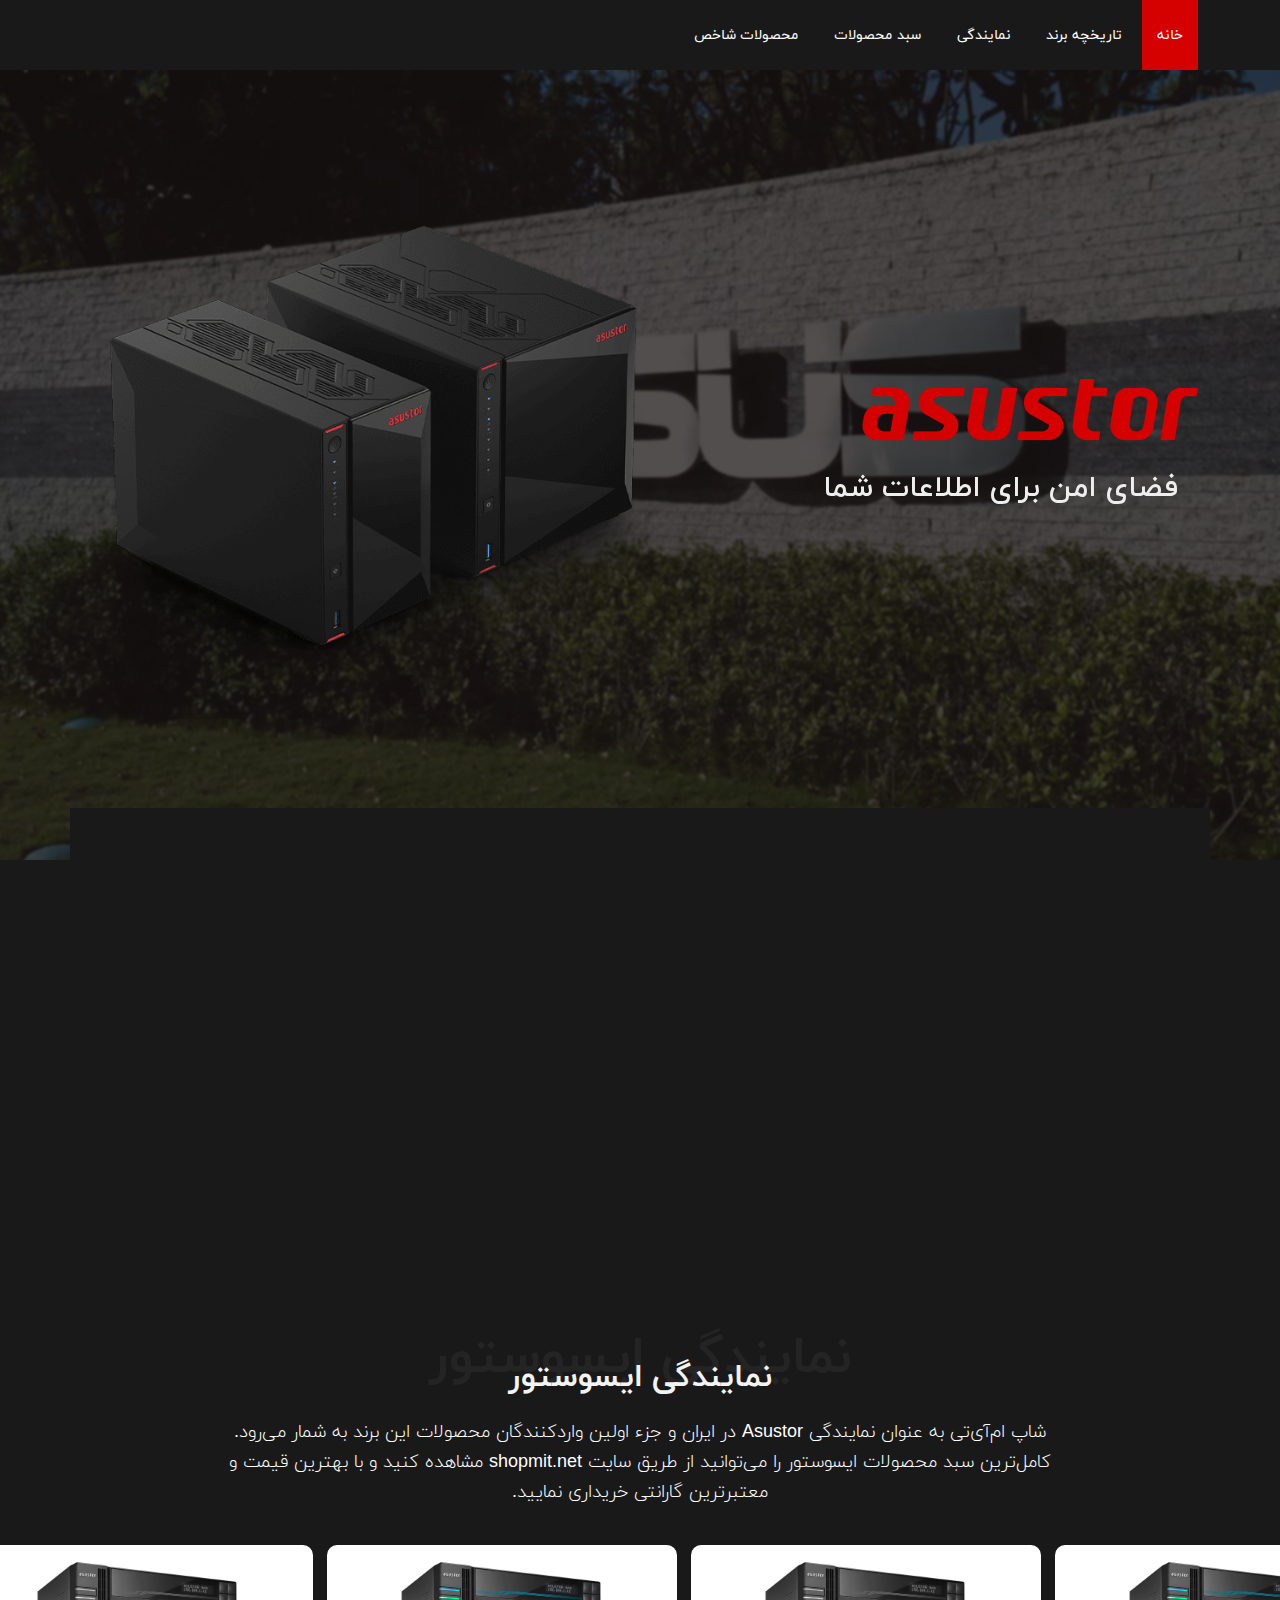
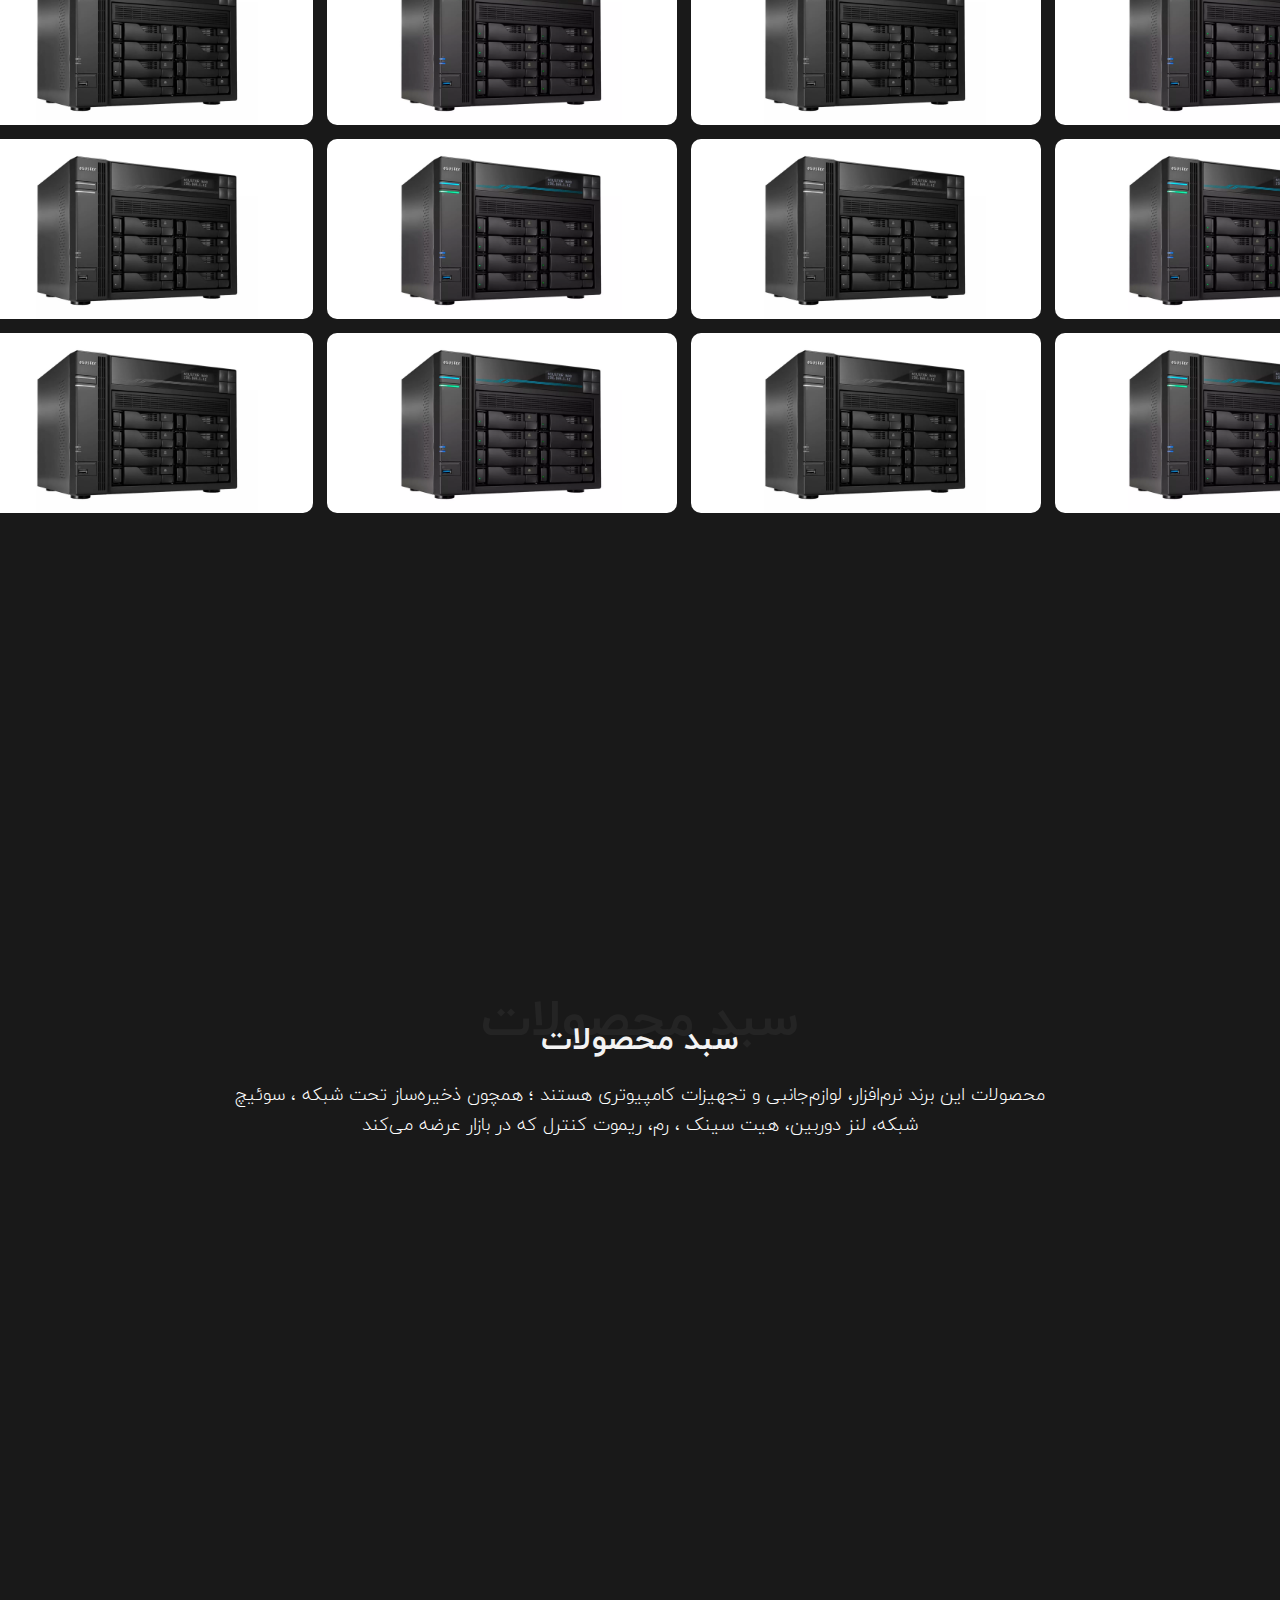
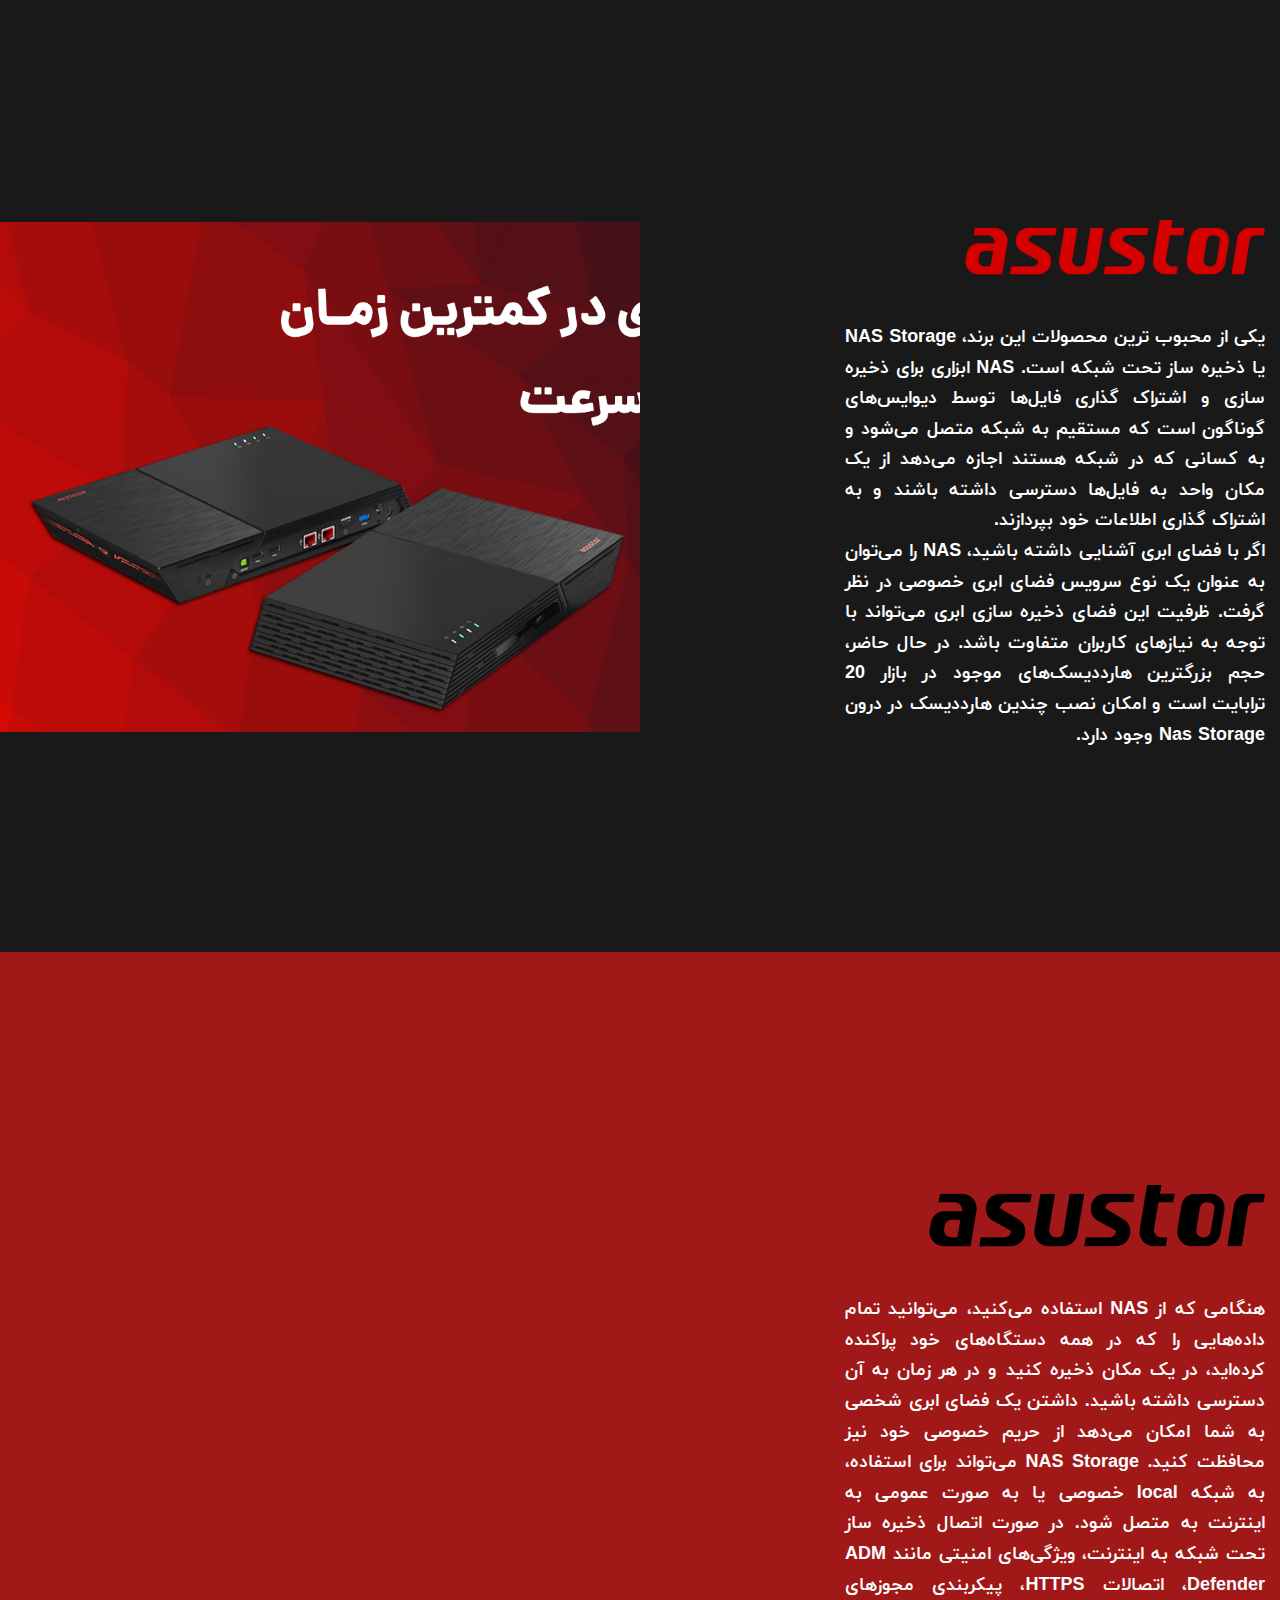
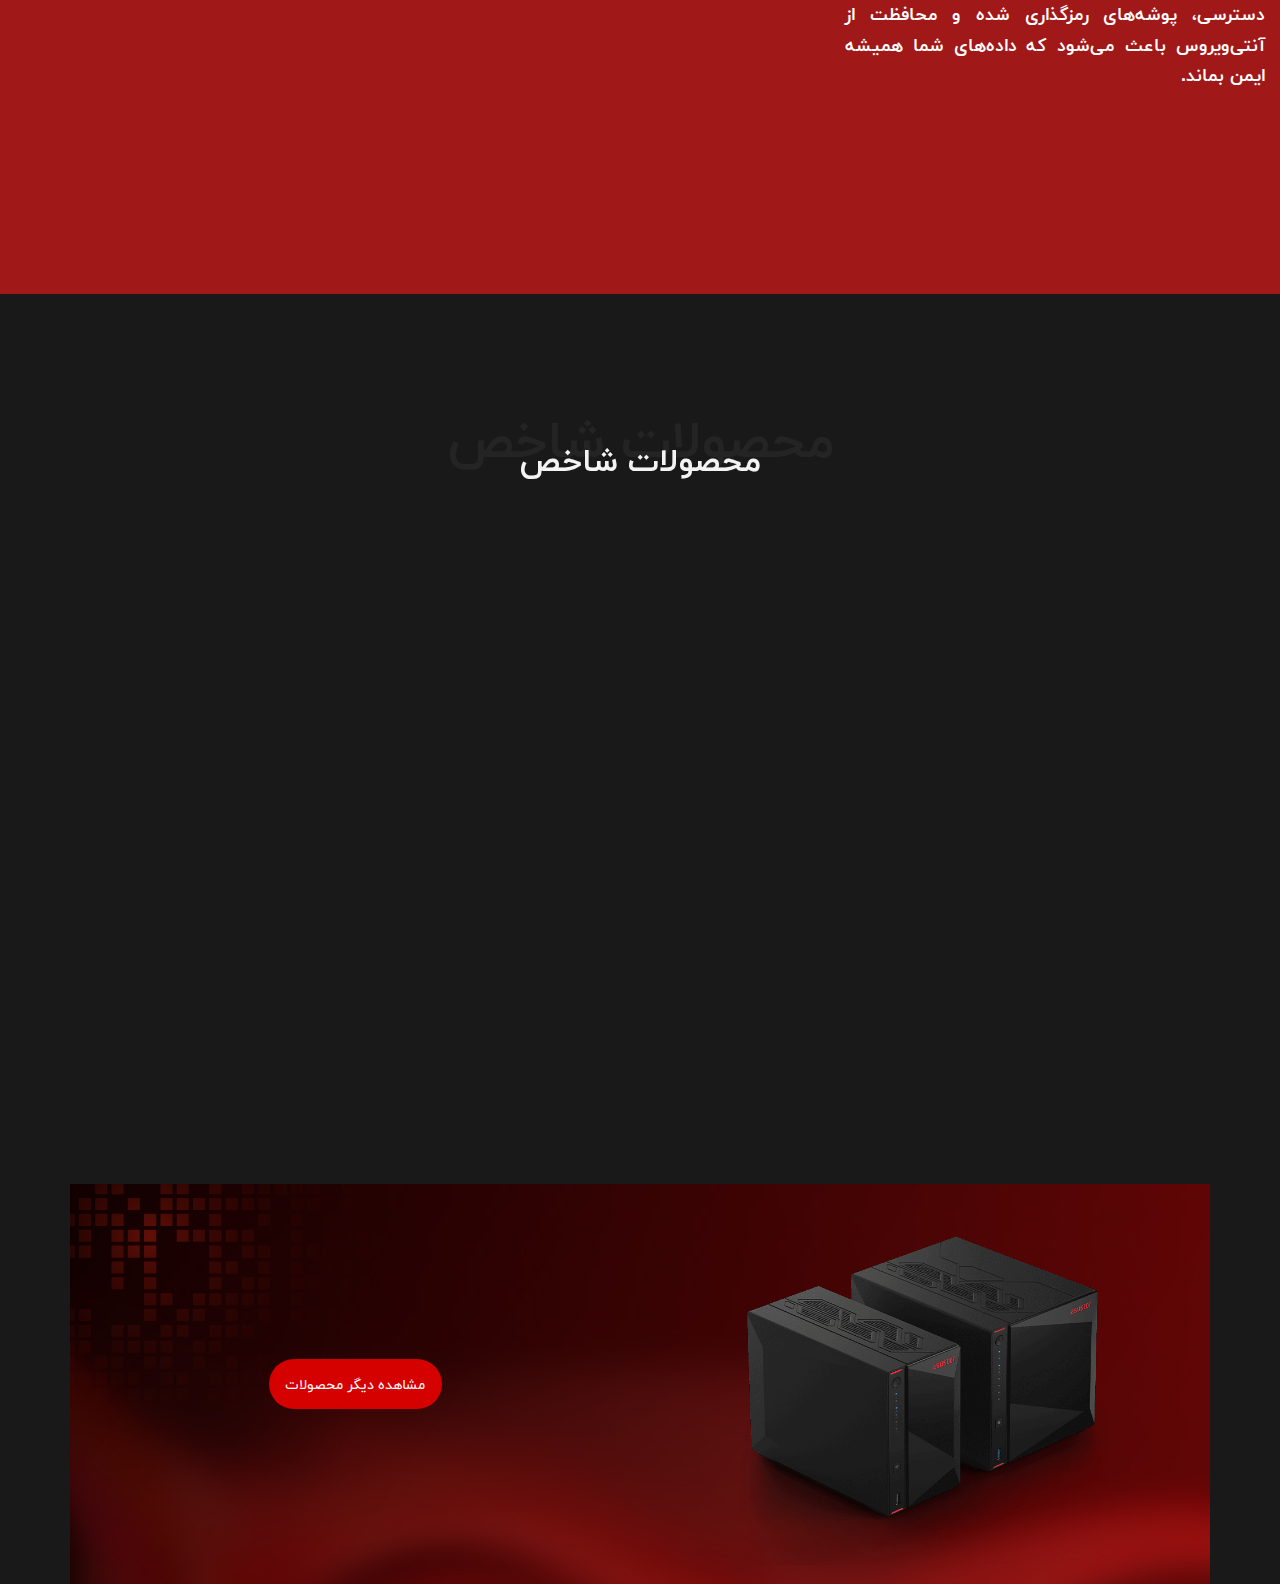
==== commit 0327ddad: "final" ====
--- a/index.html
+++ b/index.html
@@ -29,9 +29,9 @@
           <ul>
             <li><a class="nav-link scrollto active" href="#hero">خانه</a></li>
             <li><a class="nav-link scrollto" href="#about">تاریخچه برند</a></li>
-            <li><a class="nav-link scrollto" href="#portfolio">محصولات</a></li>
+            <li><a class="nav-link scrollto" href="#portfolio">نمایندگی</a></li>
             <li>
-              <a class="nav-link scrollto" href="#services">سبد موجود </a>
+              <a class="nav-link scrollto" href="#services">سبد محصولات </a>
             </li>
             <li>
               <a class="nav-link scrollto" href="#pricing">محصولات شاخص</a>
@@ -92,13 +92,14 @@
                 عنوان زیر مجموعه برند محبوب ایسوس تاسیس شد. ASUS یک شرکت
                 سخت‌افزاری و الکترونیکی مستقر در تایوان است که در سال 1989 تاسیس
                 شد و به منظور ارائه دستگاه‌های ذخیره‌سازی متصل به شبکه (NAS)
-                اقدام به تاسیس برند Asustor کرده است. شرکت ایسوس در زمینه ارائه
-                محصولات مختلف برای زندگی امروزی موفق عمل کرده است. حالا برند
-                ASUSTOR قصد دارد تا در زمینه ذخیره‌سازی، پشتیبان‌گیری، چند
-                رسانه‌ای، نظارت تصویری و برنامه‌های کاربردی تلفن همراه برای
-                کاربری خانگی و سازمانی، فعالیت خود را گسترش دهد. هدف این برند،
-                ارائه یک تجربه کاربری بی نظیر و کامل برای ذخیره‌سازی تحت شبکه به
-                جهان است.
+                اقدام به تاسیس برند Asustor کرده است.
+                <br />
+                شرکت ایسوس در زمینه ارائه محصولات مختلف برای زندگی امروزی موفق
+                عمل کرده است. حالا برند ASUSTOR قصد دارد تا در زمینه ذخیره‌سازی،
+                پشتیبان‌گیری، چند رسانه‌ای، نظارت تصویری و برنامه‌های کاربردی
+                تلفن همراه برای کاربری خانگی و سازمانی، فعالیت خود را گسترش دهد.
+                هدف این برند، ارائه یک تجربه کاربری بی نظیر و کامل برای
+                ذخیره‌سازی تحت شبکه به جهان است.
               </p>
             </div>
           </div>
@@ -111,13 +112,13 @@
           <div
             class="section-title d-flex flex-column justify-content-center align-items-center"
           >
-            <span>محصولات</span>
-            <h2>محصولات</h2>
+            <span>نمایندگی ایسوستور </span>
+            <h2>نمایندگی ایسوستور</h2>
             <p class="w-75 text-center">
-              شاپ ام‌آی‌تی نمایندگی Asustor و جزء اولین وارد‌کنندگان محصولات این
-              برند در ایران است. کامل‌ترین سبد محصولات این برند در ایران را
-              می‌توانید از طریق سایت شاپ‌ام‌آی‌تی مشاهده کنید و با بهترین قیمت و
-              معتبر‌ترین گارانتی، این محصولات را خریداری کنید.
+              شاپ ام‌آی‌تی به عنوان نمایندگی Asustor در ایران و جزء اولین
+              وارد‌کنندگان محصولات این برند به شمار می‌رود. کامل‌ترین سبد
+              محصولات ایسوستور را می‌توانید از طریق سایت shopmit.net مشاهده کنید
+              و با بهترین قیمت و معتبر‌ترین گارانتی خریداری نمایید.
             </p>
           </div>
 
@@ -141,7 +142,7 @@
           <div class="portfolio-container first-row">
             <div class="portfolio-item">
               <img
-                src="./assets/img/produncts/as6508t-8-bay-nas-tower-eu-8gb-ddr4-fg-5.webp"
+                src="https://shopmit.net/assets/contentimgs/fs6712x-1.jpg"
                 class="img-fluid"
                 alt=""
               />
@@ -1127,11 +1128,8 @@
                 <div class="icon">
                   <i class="fa-solid fa-network-wired"></i>
                 </div>
-                <h4><a href=""> Network Card</a></h4>
-                <p>
-                  لورم ایپسوم متن ساختگی با تولید سادگی نامفهوم از صنعت چاپ و با
-                  استفاده از طراحان گرافیک است.
-                </p>
+                <h4><a href=""> کارت شبکه </a></h4>
+                <p>سرعت فوق العاده بیشتر،‌ با صرف کمترین هزینه</p>
               </div>
             </div>
 
@@ -1144,11 +1142,8 @@
                 <div class="icon">
                   <i class="fa-solid fa-hard-drive"></i>
                 </div>
-                <h4><a href="">NAS Storage</a></h4>
-                <p>
-                  لورم ایپسوم متن ساختگی با تولید سادگی نامفهوم از صنعت چاپ و با
-                  استفاده از طراحان گرافیک است.
-                </p>
+                <h4><a href="">ذخیره ساز تحت شبکه </a></h4>
+                <p>دسترسی آسان‌تر به حافظه بیشتر در محیط کار و خانه</p>
               </div>
             </div>
 
@@ -1162,11 +1157,11 @@
                   <i class="fa-solid fa-server"></i>
                 </div>
                 <h4>
-                  <a href="">Server Power Supply</a>
+                  <a href="">پاور سرور</a>
                 </h4>
                 <p>
-                  لورم ایپسوم متن ساختگی با تولید سادگی نامفهوم از صنعت چاپ و با
-                  استفاده از طراحان گرافیک است.
+                  پایداری بیشتر با راندمان بالا و عملکرد مداوم در ارائه توان
+                  مورد نیاز سیستم
                 </p>
               </div>
             </div>
@@ -1200,26 +1195,19 @@
                     class="img-fluid my-5 d-block d-lg-none"
                   />
                   <p class="typography-rooms-copy room-copy">
-                    <strong>NAS</strong>
                     یکی از محبوب ترین محصولات این برند، NAS Storage یا ذخیره ساز
-                    تحت شبکه است. NAS یا ذخیره‌سازی متصل به شبکه، ابزاری برای
-                    ذخیره سازی و اشتراک گذاری فایل‌ها توسط دیوایس‌های گوناگون
-                    است. مستقیم به شبکه متصل می‌شود و به کسانی که در شبکه هستند
-                    اجازه می‌دهد از یک مکان به فایل‌ها دسترسی داشته باشند و به
-                    اشتراک بگذارند. اگر با فضای ابری آشنایی داشته باشید، NAS را
-                    می‌توان به عنوان یک نوع سرویس فضای ابری خصوصی در نظر گرفت.
-                    ظرفیت این فضای ذخیره سازی ابری می‌تواند با توجه به نیازهای
-                    کاربران متفاوت باشد. در حال حاضر، حجم بزرگترین هارددیسک‌های
-                    موجود در بازار 20 ترابایت است. هنگامی که یک NAS دارید،
-                    می‌توانید تمام داده‌هایی را که در همه دستگاه‌های خود پراکنده
-                    کرده‌اید، در یک مکان متمرکز کنید و در هر زمان به آن دسترسی
-                    داشته باشید. داشتن یک فضای ابری شخصی به شما امکان می‌دهد از
-                    حریم خصوصی خود محافظت کنید. NAS Storage می‌تواند برای
-                    استفاده خصوصی به شبکه local یا به صورت عمومی به اینترنت به
-                    متصل شود. در صورت اتصال ذخیره ساز تحت شبکه به اینترنت،
-                    ویژگی‌های امنیتی مانند ADM Defender، اتصالات HTTPS، پیکربندی
-                    مجوزهای دسترسی، پوشه‌های رمزگذاری شده و محافظت از آنتی‌ویروس
-                    باعث می‌شود که داده‌های شما همیشه ایمن بماند.
+                    تحت شبکه است. NAS ابزاری برای ذخیره سازی و اشتراک گذاری
+                    فایل‌ها توسط دیوایس‌های گوناگون است که مستقیم به شبکه متصل
+                    می‌شود و به کسانی که در شبکه هستند اجازه می‌دهد از یک مکان
+                    واحد به فایل‌ها دسترسی داشته باشند و به اشتراک گذاری اطلاعات
+                    خود بپردازند.
+                    <br />
+                    اگر با فضای ابری آشنایی داشته باشید، NAS را می‌توان به عنوان
+                    یک نوع سرویس فضای ابری خصوصی در نظر گرفت. ظرفیت این فضای
+                    ذخیره سازی ابری می‌تواند با توجه به نیازهای کاربران متفاوت
+                    باشد. در حال حاضر، حجم بزرگترین هارددیسک‌های موجود در بازار
+                    20 ترابایت است و امکان نصب چندین هارددیسک در درون Nas
+                    Storage وجود دارد.
                   </p>
                 </div>
               </div>
@@ -1234,12 +1222,16 @@
                     class="img-fluid my-5 d-block d-lg-none"
                   />
                   <p class="typography-rooms-copy room-copy">
-                    <strong>Asustor</strong> لورم ایپسوم متن ساختگی با تولید
-                    سادگی نامفهوم از صنعت چاپ،
-                  </p>
-                  <p class="typography-rooms-copy room-copy">
-                    <strong>M.IT</strong> لورم ایپسوم متن ساختگی با تولید سادگی
-                    نامفهوم از صنعت چاپ، و
+                    هنگامی که از NAS استفاده می‌کنید، می‌توانید تمام داده‌هایی
+                    را که در همه دستگاه‌های خود پراکنده کرده‌اید، در یک مکان
+                    ذخیره کنید و در هر زمان به آن دسترسی داشته باشید. داشتن یک
+                    فضای ابری شخصی به شما امکان می‌دهد از حریم خصوصی خود نیز
+                    محافظت کنید. NAS Storage می‌تواند برای استفاده، به شبکه
+                    local خصوصی یا به صورت عمومی به اینترنت به متصل شود. در صورت
+                    اتصال ذخیره ساز تحت شبکه به اینترنت، ویژگی‌های امنیتی مانند
+                    ADM Defender، اتصالات HTTPS، پیکربندی مجوزهای دسترسی،
+                    پوشه‌های رمزگذاری شده و محافظت از آنتی‌ویروس باعث می‌شود که
+                    داده‌های شما همیشه ایمن بماند.
                   </p>
                 </div>
               </div>
@@ -1258,6 +1250,64 @@
           </div>
 
           <div class="row">
+            <div
+              class="col-lg-4 col-md-6 mt-4 mt-lg-0"
+              data-aos="zoom-in"
+              data-aos-delay="150"
+            >
+              <div class="box">
+                <img
+                  src="./assets/img/produncts/flashtor12.webp"
+                  alt=""
+                  class="img-fluid"
+                />
+                <ul class="mt-5">
+                  <li>Asustor FLASHSTOR 12 Pro FS6712X</li>
+                  <li>ذخیره ساز تحت شبکه ایسوستور</li>
+                  <li>Mini Desktop</li>
+                  <li>Intel Celeron N5105</li>
+                  <li>4GB SO-DIMM DDR4</li>
+                </ul>
+                <div class="btn-wrap">
+                  <a
+                    target="_blank"
+                    href="https://shopmit.net/product/asustor-flashstor-12-pro-fs6712x-12-bay-mini-desktop-nas-storage"
+                    class="btn-buy"
+                    >خرید</a
+                  >
+                </div>
+              </div>
+            </div>
+
+            <div
+              class="col-lg-4 col-md-6 mt-4 mt-lg-0"
+              data-aos="zoom-in"
+              data-aos-delay="150"
+            >
+              <div class="box">
+                <img
+                  src="./assets/img/produncts/lockerstor16r.webp"
+                  alt=""
+                  class="img-fluid"
+                />
+                <ul class="mt-5">
+                  <li>Asustor Lockerstor 16R</li>
+                  <li>ذخیره ساز تحت شبکه ایسوستور</li>
+                  <li>Rackmount</li>
+                  <li>Intel Xeon E-2224</li>
+                  <li>8GB DDR4 UDIMM</li>
+                </ul>
+                <div class="btn-wrap">
+                  <a
+                    target="_blank"
+                    href="https://shopmit.net/product/asustor-lockerstor-16r-pro-as7116rdx-16-bay-rackmount-nas-storage"
+                    class="btn-buy"
+                    >خرید</a
+                  >
+                </div>
+              </div>
+            </div>
+
             <div
               class="col-lg-4 col-md-6 mt-4 mt-lg-0"
               data-aos="zoom-in"
@@ -1270,62 +1320,20 @@
                   class="img-fluid"
                 />
                 <ul class="mt-5">
-                  <li>Aida dere</li>
-                  <li>Nec feugiat nisl</li>
-                  <li>Nulla at volutpat dola</li>
-                  <li>Pharetra massa</li>
-                  <li>Massa ultricies mi</li>
+                  <li>AiAsustor Lockerstor 10 Pro</li>
+                  <li>ذخیره ساز تحت شبکه ایسوستور</li>
+                  <li>Tower</li>
+                  <li>Intel Xeon E-2224</li>
+                  <li>8GB DDR4 SO-DIMM</li>
                 </ul>
                 <div class="btn-wrap">
-                  <a href="#" class="btn-buy">Buy Now</a>
-                </div>
-              </div>
-            </div>
-
-            <div
-              class="col-lg-4 col-md-6 mt-4 mt-lg-0"
-              data-aos="zoom-in"
-              data-aos-delay="150"
-            >
-              <div class="box">
-                <img
-                  src="./assets/img/produncts/as6508t-8-bay-nas-tower-eu-8gb-ddr4-fg-5.webp"
-                  alt=""
-                  class="img-fluid"
-                />
-                <ul class="mt-5">
-                  <li>Aida dere</li>
-                  <li>Nec feugiat nisl</li>
-                  <li>Nulla at volutpat dola</li>
-                  <li>Pharetra massa</li>
-                  <li>Massa ultricies mi</li>
-                </ul>
-                <div class="btn-wrap">
-                  <a href="#" class="btn-buy">Buy Now</a>
-                </div>
-              </div>
-            </div>
-
-            <div
-              class="col-lg-4 col-md-6 mt-4 mt-lg-0"
-              data-aos="zoom-in"
-              data-aos-delay="150"
-            >
-              <div class="box">
-                <img
-                  src="./assets/img/produncts/as6508t-8-bay-nas-tower-eu-8gb-ddr4-fg-5.webp"
-                  alt=""
-                  class="img-fluid"
-                />
-                <ul class="mt-5">
-                  <li>Aida dere</li>
-                  <li>Nec feugiat nisl</li>
-                  <li>Nulla at volutpat dola</li>
-                  <li>Pharetra massa</li>
-                  <li>Massa ultricies mi</li>
-                </ul>
-                <div class="btn-wrap">
-                  <a href="#" class="btn-buy">Buy Now</a>
+                  <a
+                    target="_blank"
+                    href="https://shopmit.net/product/asustor-lockerstor-10-pro-as7110t-10-bay-tower-nas-storage"
+                    class="btn-buy"
+                  >
+                    خرید
+                  </a>
                 </div>
               </div>
             </div>
--- a/assets/css/style.css
+++ b/assets/css/style.css
@@ -775,7 +775,7 @@
 }
 
 .box:hover {
-  background: #d50000;
+  background: #b50000;
   padding: 30px 30px 70px 30px;
   box-shadow: 10px 15px 30px rgba(0, 0, 0, 0.18);
 }
@@ -784,7 +784,8 @@
 .box:hover h4,
 .box:hover p,
 .box:hover i {
-  color: #cecece;
+  color: #ffffff;
+  font-weight: 500;
 }
 
 /*--------------------------------------------------------------
@@ -822,6 +823,7 @@
   text-align: center;
   padding: 80px 20px;
   transition: all ease-in-out 0.3s;
+  width: 100%;
   box-shadow: 0px 2px 15px rgba(0, 0, 0, 0.1);
 }
 
@@ -1832,6 +1834,5 @@
     font-size: 14px;
     line-height: 1.7;
     font-weight: 400;
-    
-  }
-}
+  }
+}
